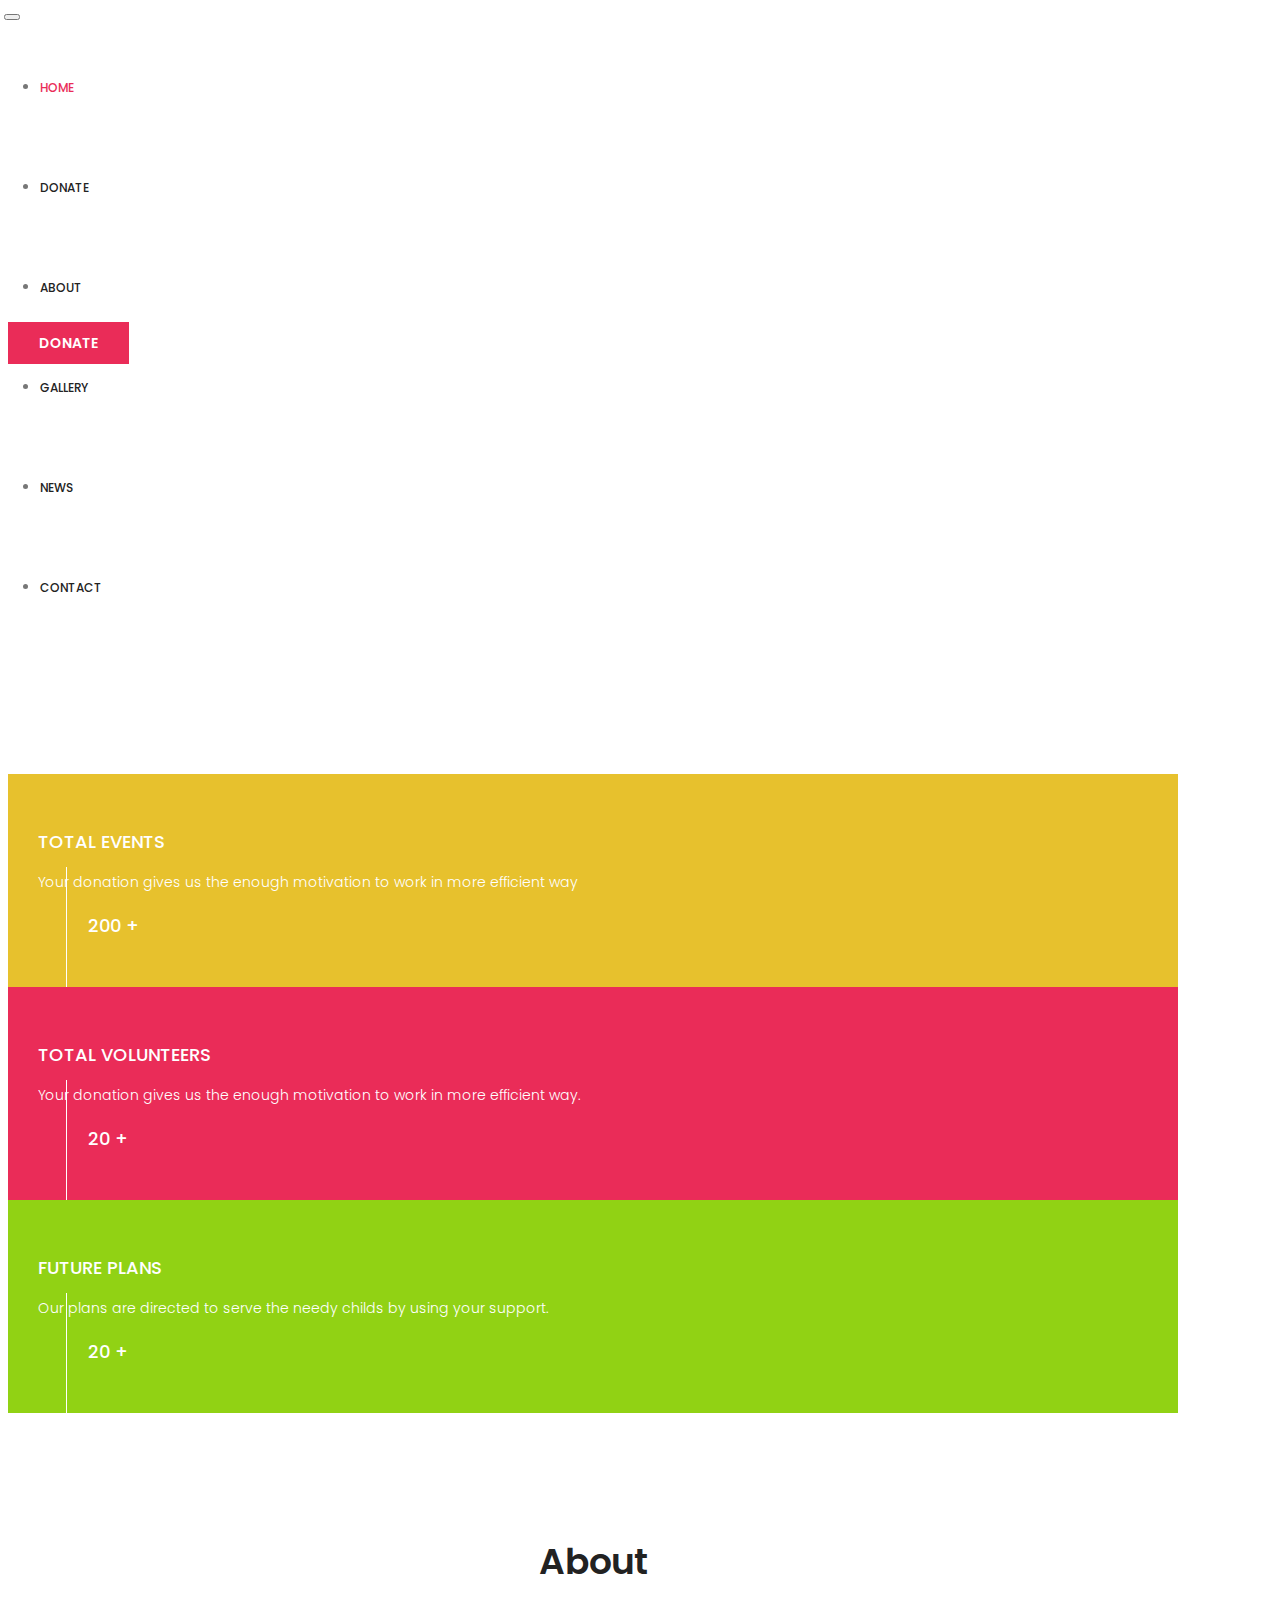
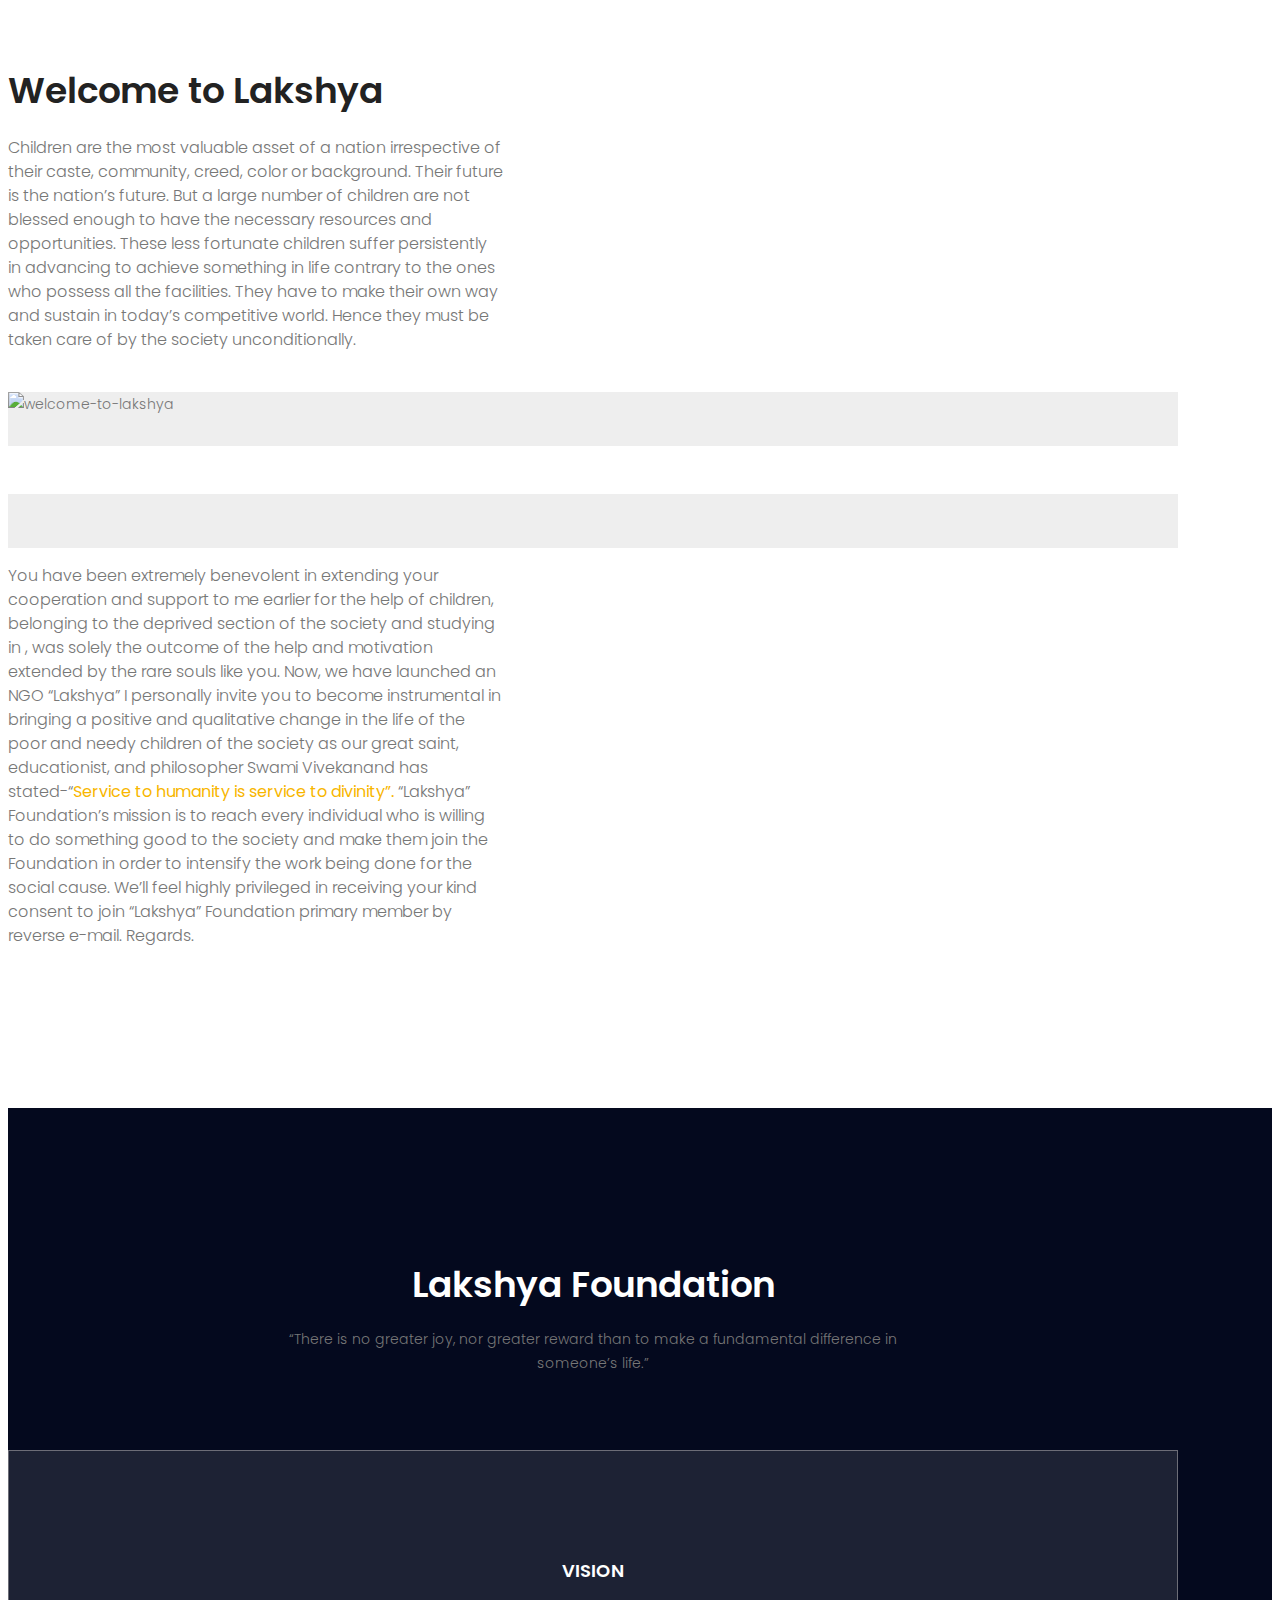
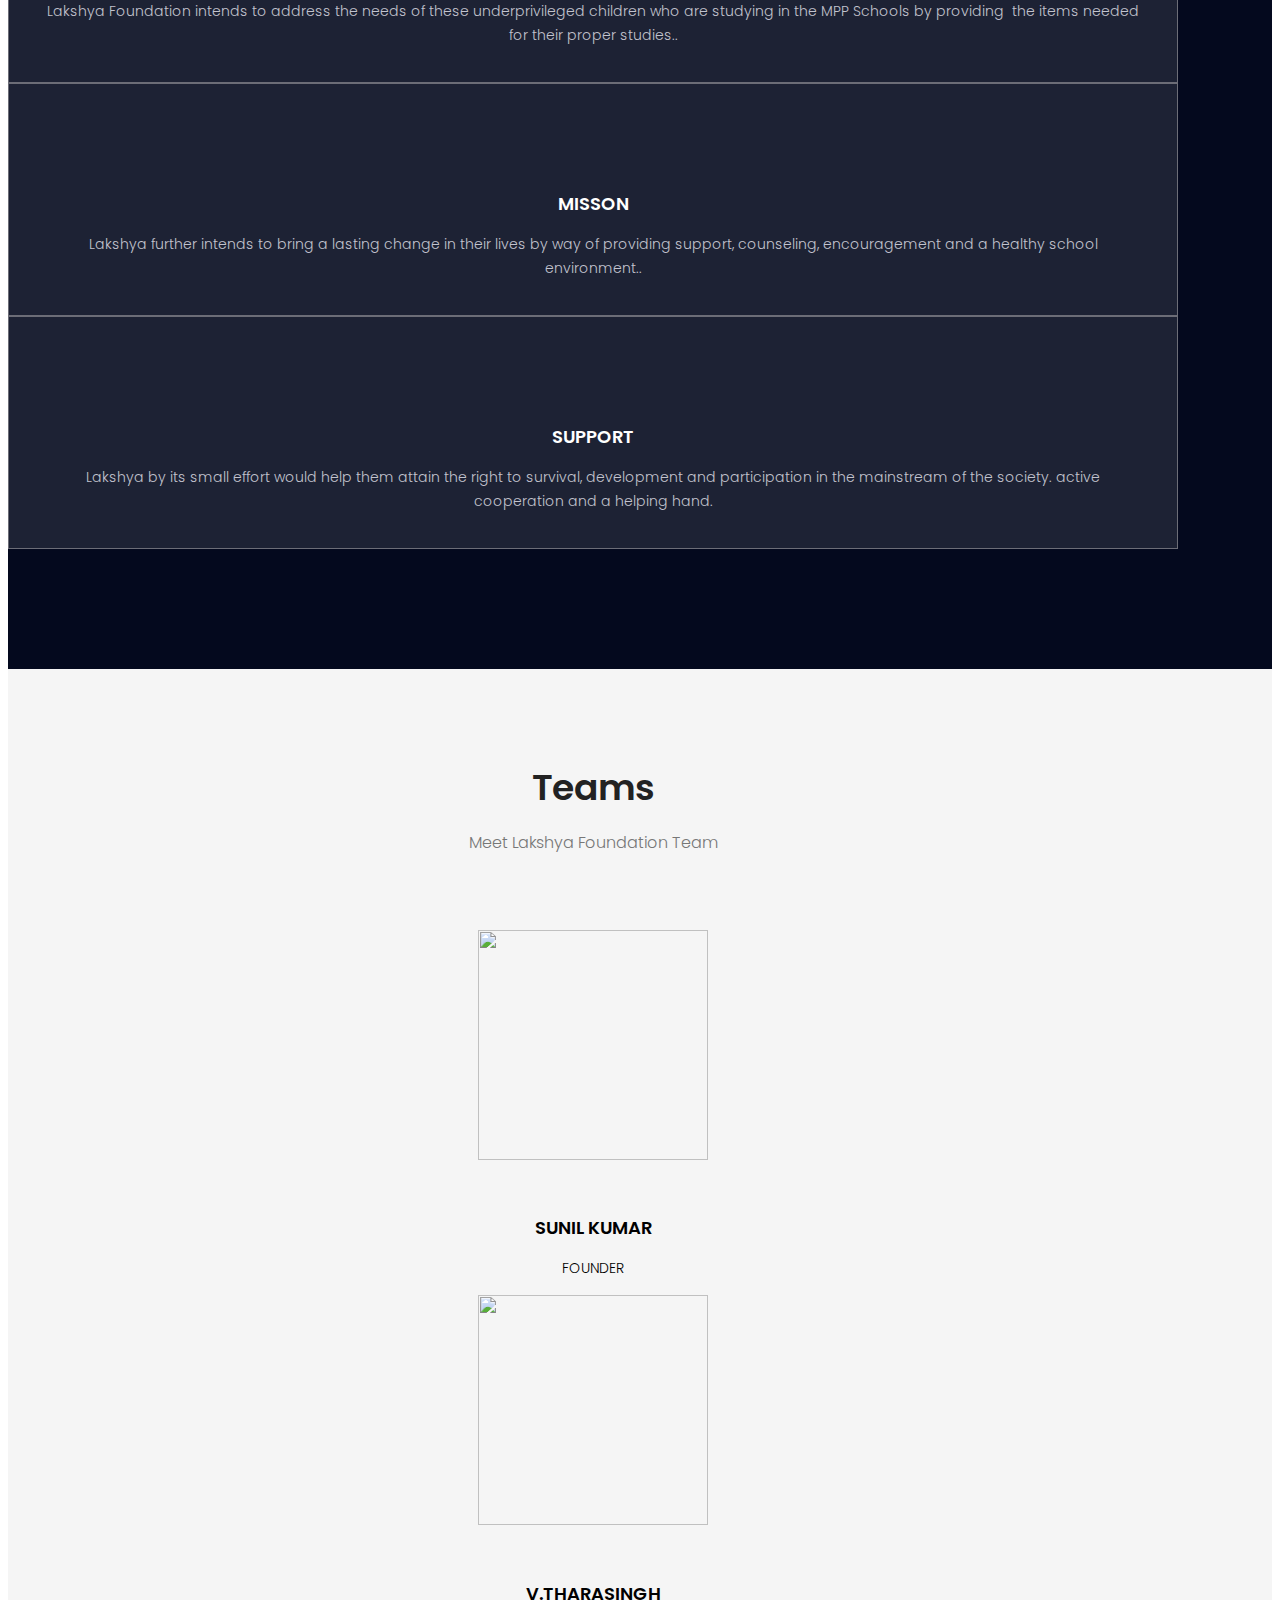
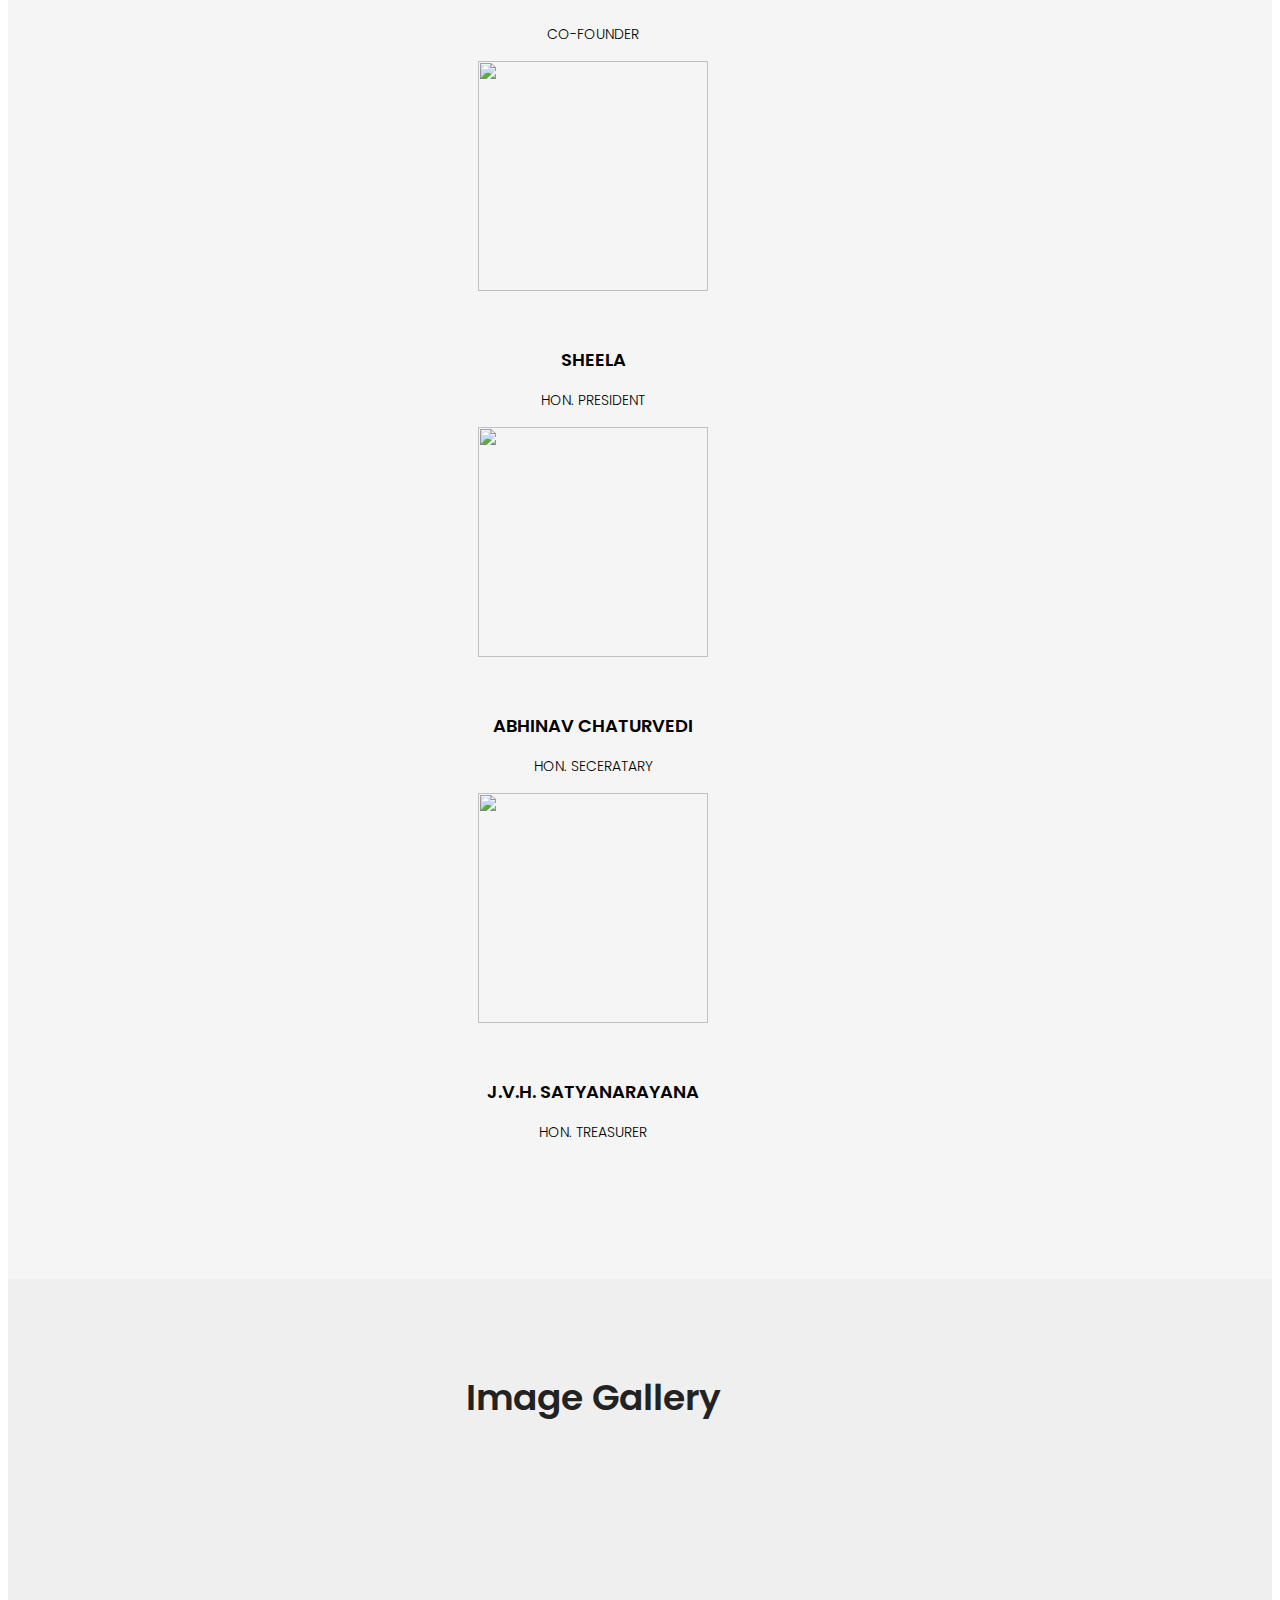
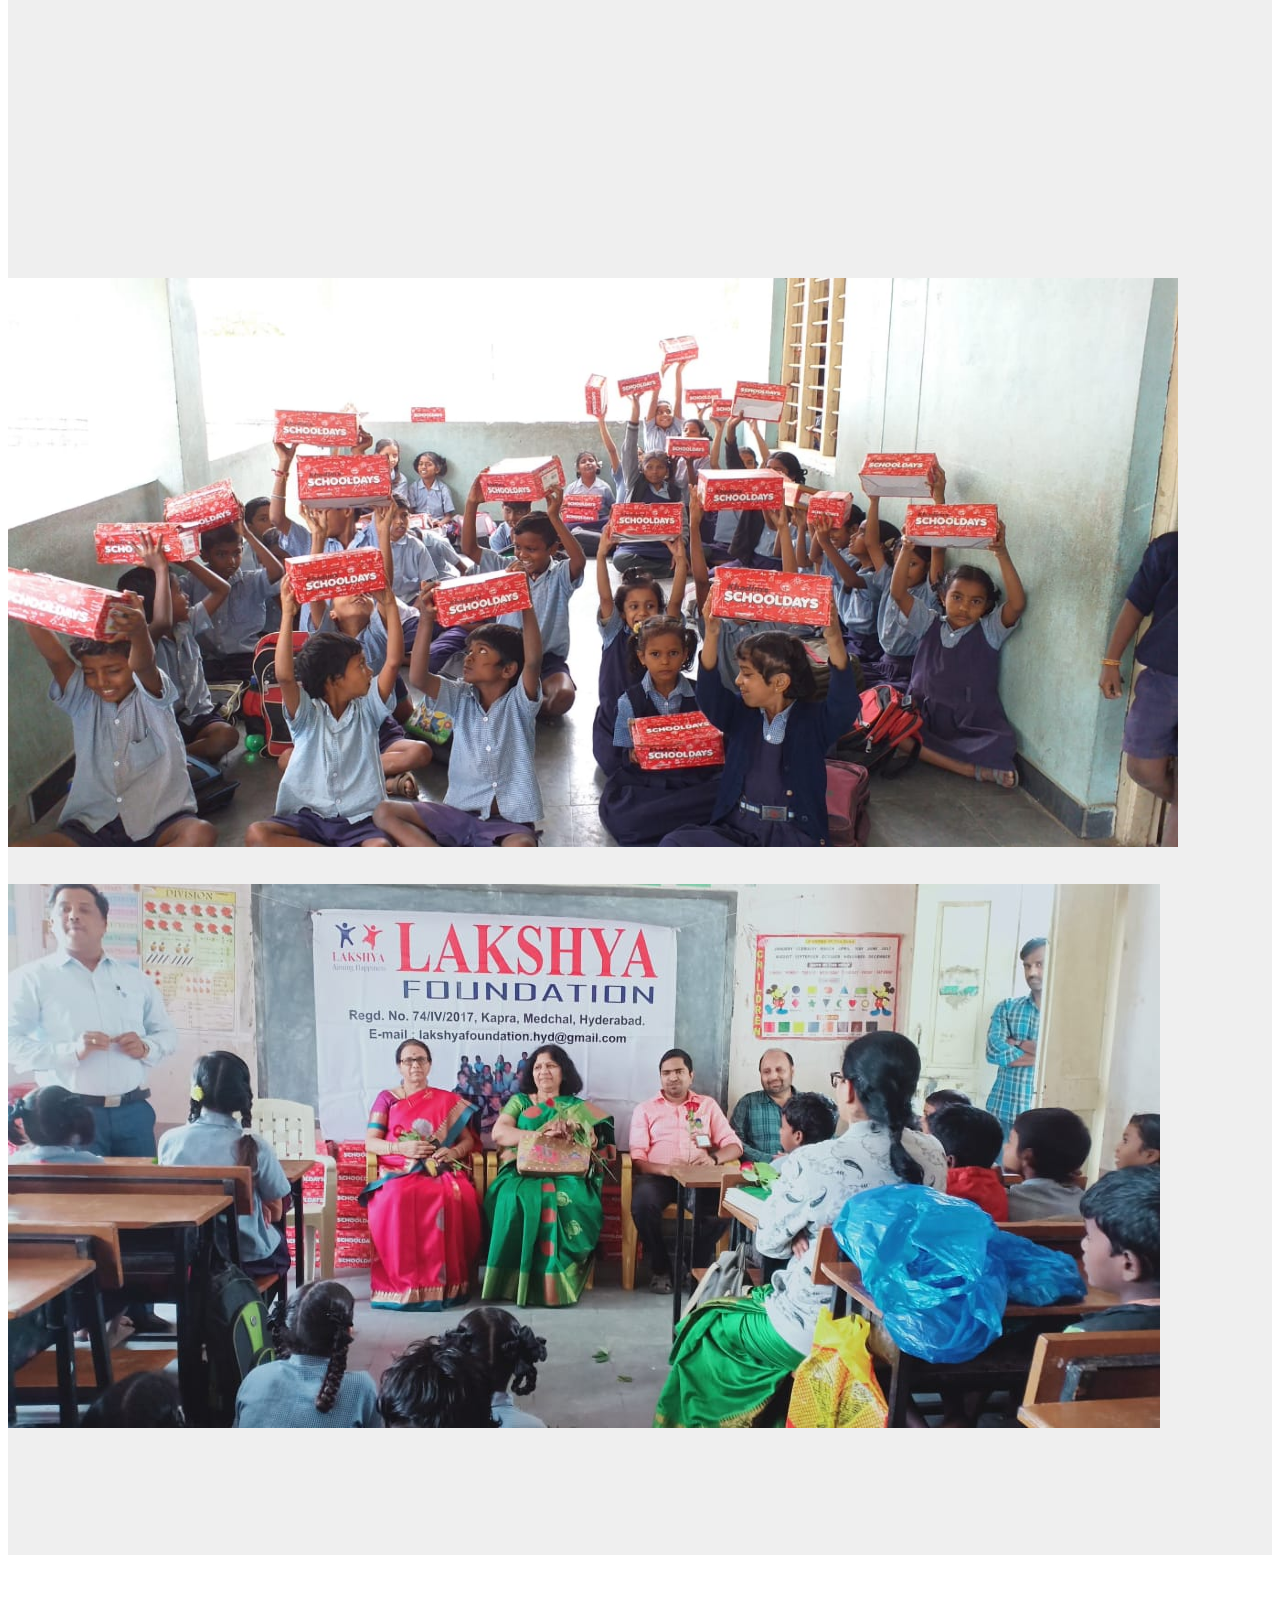
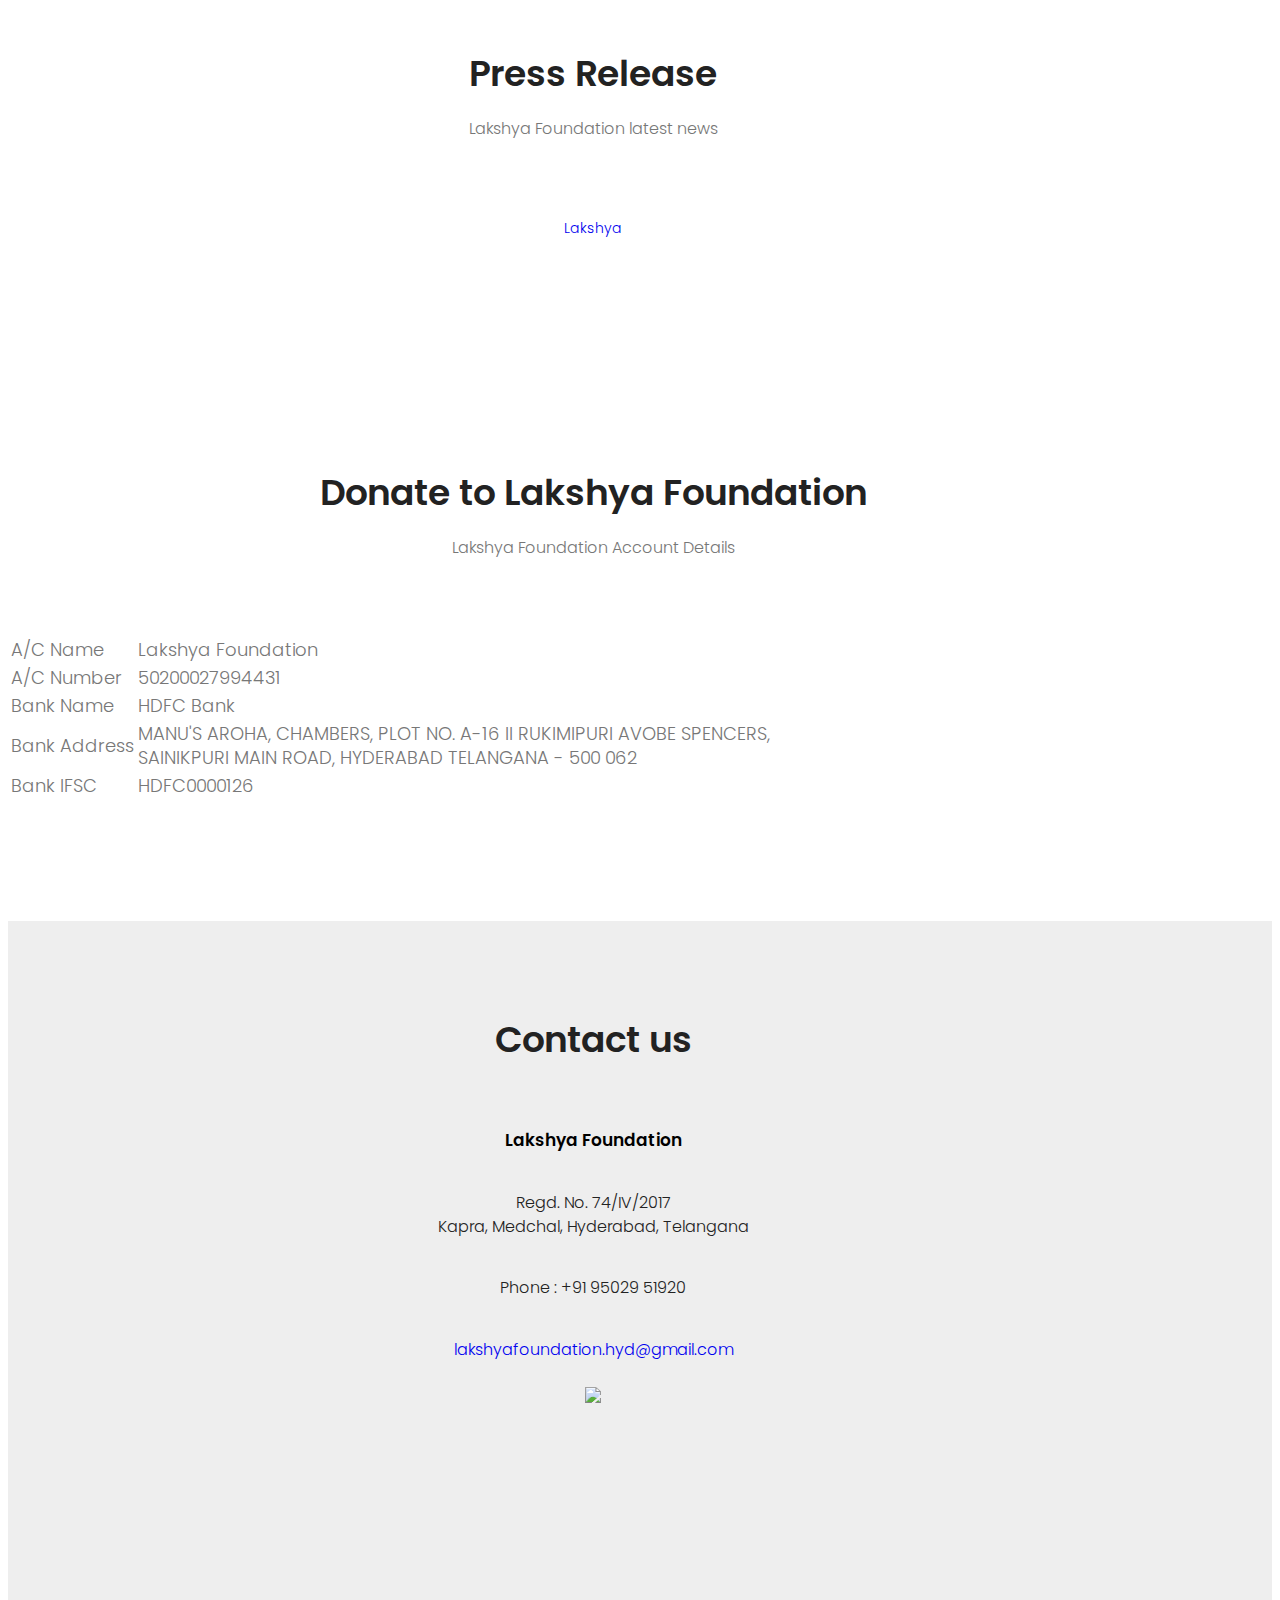
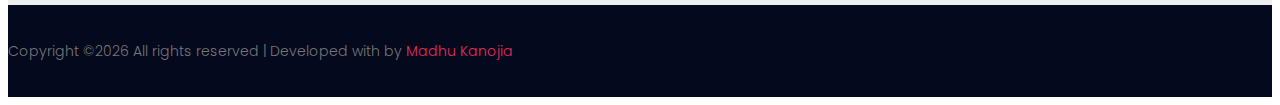
==== index.html @ f6e92f70 "album added" ====
<!doctype html>
<html lang="en">
    <head>
        <!-- Required meta tags -->
        <meta charset="utf-8">
        <meta name="viewport" content="width=device-width, initial-scale=1, shrink-to-fit=no">
        <link rel="icon" href="img/favicon.png" type="image/png">
        <title>Lakshya Foundation</title>
        <!-- Bootstrap CSS -->
        <link rel="stylesheet" href="css/bootstrap.css">
        <link rel="stylesheet" href="vendors/linericon/style.css">
        <link rel="stylesheet" href="css/font-awesome.min.css">
        <link rel="stylesheet" href="vendors/owl-carousel/owl.carousel.min.css">
        <link rel="stylesheet" href="vendors/lightbox/simpleLightbox.css">
        <link rel="stylesheet" href="vendors/nice-select/css/nice-select.css">
        <link rel="stylesheet" href="vendors/animate-css/animate.css">
        <!-- main css -->
        <link rel="stylesheet" href="css/style.css">
        <link rel="stylesheet" href="css/responsive.css">

        <div id="fb-root"></div>
        <script>(function(d, s, id) {
          var js, fjs = d.getElementsByTagName(s)[0];
          if (d.getElementById(id)) return;
          js = d.createElement(s); js.id = id;
          js.src = 'https://connect.facebook.net/en_US/sdk.js#xfbml=1&version=v3.2';
          fjs.parentNode.insertBefore(js, fjs);
        }(document, 'script', 'facebook-jssdk'));</script>

    </head>
    <body>

        <!--================Header Menu Area =================-->
        <header class="header_area">
            <div class="main_menu">
            	<nav class="navbar navbar-expand-lg navbar-light">
					<div class="container">
						<a class="navbar-brand logo_h" href="index.html"><img src="img/logo-2.jpg" alt=""></a>
						<button class="navbar-toggler" type="button" data-toggle="collapse" data-target="#navbarSupportedContent" aria-controls="navbarSupportedContent" aria-expanded="false" aria-label="Toggle navigation">
							<span class="icon-bar"></span>
							<span class="icon-bar"></span>
							<span class="icon-bar"></span>
						</button>

						<div class="collapse navbar-collapse offset" id="navbarSupportedContent">
							<ul class="nav navbar-nav menu_nav ml-auto">
								<li class="nav-item active"><a class="nav-link" href="#home">Home</a></li>
                <li class="nav-item"><a class="nav-link" href="#donate">Donate</a></li>
                <li class="nav-item"><a class="nav-link" href="#about">About</a></li>
                <li class="nav-item"><a class="nav-link" href="#gallery">Gallery</a></li>
                <li class="nav-item"><a class="nav-link" href="#news">News</a></li>
								<li class="nav-item"><a class="nav-link" href="#contact">Contact</a></li>
							</ul>

						</div>
					</div>
            	</nav>
            </div>
        </header>
        <!--================Header Menu Area =================-->

        <!--================Home Banner Area =================-->
        <section class="home_banner_area" id="home">
            <div class="banner_inner d-flex align-items-center">
            	<div class="overlay bg-parallax" data-stellar-ratio="0.9" data-stellar-vertical-offset="0" data-background=""></div>
      				<div class="container">
      					<div class="banner_content text-center">
      						<!-- <h5>We need your Help to serve the people</h5> -->
      						<h3>Lakshya Foundation<br> Make the Change</h3>
      						<a class="main_btn" href="#donate">Donate</a>
      					</div>
      				</div>
            </div>
            <div class="donation_area">
      				<div class="container">
      					<div class="row donation_inner">
      						<div class="col-lg-4">
      							<div class="dontation_item yellow">
      								<div class="media">
      									<div class="media-body">
      										<h4>Total Events</h4>
      										<p>Your donation gives us the enough motivation to work in more efficient way</p>
      									</div>
      									<div class="d-flex">
      										<h3>200 +</h3>
      									</div>
      								</div>
      							</div>
      						</div>
      						<div class="col-lg-4">
      							<div class="dontation_item pink">
      								<div class="media">
      									<div class="media-body">
      										<h4>Total Volunteers</h4>
      										<p>Your donation gives us the enough motivation to work in more efficient way.</p>
      									</div>
      									<div class="d-flex">
      										<h3>20 +</h3>
      									</div>
      								</div>
      							</div>
      						</div>
      						<div class="col-lg-4">
      							<div class="dontation_item green">
      								<div class="media">
      									<div class="media-body">
      										<h4>Future Plans</h4>
      										<p>Our plans are directed to serve the needy childs by using your support.</p>
      									</div>
      									<div class="d-flex">
      										<h3>20 +</h3>
      									</div>
      								</div>
      							</div>
      						</div>
      					</div>
      				</div>
            </div>
        </section>
        <!--================End Home Banner Area =================-->

        <!--================Welcome Area =================-->
        <section class="welcome_area p_120" id="about">
        	<div class="container">
            <div class="main_title">
        			<h2>About </h2>
        		</div>
        		<div class="row welcome_inner">
        			<div class="col-lg-6">
        				<div class="welcome_text">
        					<h4>Welcome to Lakshya</h4>
        					<p>Children are the most valuable asset of a nation irrespective of their
                    caste, community, creed, color or background. Their future is the nation’s
                    future. But a large number of children are not blessed enough to have the
                    necessary resources and opportunities. These less fortunate children
                    suffer persistently in advancing to achieve something in life contrary to the
                    ones who possess all the facilities. They have to make their own way and
                    sustain in today’s competitive world. Hence they must be taken care of by
                    the society unconditionally.
                  </p>
        				</div>
        			</div>
        			<div class="col-lg-6">
        				<div class="welcome_img">
        					<img class="img-fluid" src="img/welcome-to-lakshya.png" alt="welcome-to-lakshya">
        				</div>
        			</div>

        		</div><br><br>
            <div class="row welcome_inner">
              <div class="col-lg-6">
        				<div class="welcome_img">
        					<img class="img-fluid" src="img/child.2.jpg" alt="">
        				</div>
        			</div>

        			<div class="col-lg-6">
        				<div class="welcome_text">
        					<p>You have been extremely benevolent in extending your
                    cooperation and support to me earlier for the help of children,
                    belonging to the deprived section of the society and studying in ,
                    was solely the outcome of the help and motivation extended by
                    the rare souls like you.
                    Now, we have launched an NGO “Lakshya” I personally invite you
                    to become instrumental in bringing a positive and qualitative
                    change in the life of the poor and needy children of the society as
                    our great saint, educationist, and philosopher Swami Vivekanand
                    has stated-“<b>Service to humanity is service to divinity”.</b>
                    “Lakshya” Foundation’s mission is to reach every individual who
                    is willing to do something good to the society and make them join
                    the Foundation in order to intensify the work being done for the
                    social cause.
                    We’ll feel highly privileged in receiving your kind consent to join
                    “Lakshya” Foundation primary member by reverse e-mail.
                    Regards.
                  </p>
        				</div>
        			</div>


        		</div>
        	</div>
        </section>
        <!--================End Welcome Area =================-->

        <!--================Feature Area =================-->
        <section class="feature_area p_120">
          <div class="overlay bg-parallax" data-stellar-ratio="0.9" data-stellar-vertical-offset="0" data-background=""></div>
          <div class="container">
            <div class="white_title">
              <h2>Lakshya Foundation</h2>
              <p>“There is no greater joy, nor greater reward than to make
                  a fundamental difference in someone’s life.”</p>
            </div>
            <div class="row feature_inner">
              <div class="col-lg-4">
                <div class="feature_item">
                  <i class="lnr lnr-diamond"></i>
                  <h4>Vision</h4>
                  <p>Lakshya Foundation intends to address the needs of these
                      underprivileged children who are studying in the MPP Schools by
                      providing  the items needed for their proper studies..</p>
                </div>
              </div>
              <div class="col-lg-4">
                <div class="feature_item">
                  <i class="lnr lnr-diamond"></i>
                  <h4>Misson</h4>
                  <p>Lakshya further intends to bring a lasting change in their lives by way of
                      providing support, counseling, encouragement and a healthy school<br>
                      environment..</p>
                </div>
              </div>
              <div class="col-lg-4">
                <div class="feature_item">
                  <i class="lnr lnr-diamond"></i>
                  <h4>Support</h4>
                  <p> Lakshya by its small effort would help them attain the right to survival,
                      development and participation in the mainstream of the society. active cooperation and a helping hand. </p>
                </div>
              </div>
            </div>
          </div>
        </section>
        <!--================End Feature Area =================-->

        <!--================Testimonials Area =================-->
        <section class="event_area p_120" id="team">
          <div class="container">
            <div class="main_title" >
              <h2> Teams</h2>
              <p>Meet Lakshya Foundation Team</p>
            </div>
            <div class="row feature_inner">
              <div class="col-lg-4">
                <div class="feature_item-1">
                  <img class="mx-auto rounded-circle" src="img/event/sunil .jpg" alt=""><br><br>
                  <h4>SUNIL KUMAR</h4>
                  <p class="text-muted">FOUNDER</p>
                </div>
              </div>

              <div class="col-lg-4">
                <div class="feature_item-1">
                  <img class="mx-auto rounded-circle" src="img/event/tharasingh.jpg" alt=""><br><br>
                  <h4>V.THARASINGH</h4>
                  <p class="text-muted">CO-FOUNDER</p>
                </div>
              </div>

              <div class="col-lg-4">
                <div class="feature_item-1">
                  <img class="mx-auto rounded-circle" src="img/event/sheela.jpg" alt=""><br><br>
                  <h4>SHEElA</h4>
                  <p class="text-muted">HON. PRESIDENT</p>
                </div>
              </div>

              <div class="col-lg-4">
                <div class="feature_item-1">
                  <img class="mx-auto rounded-circle" src="img/event/abi.jpg" alt=""><br><br>
                  <h4>ABHINAV CHATURVEDI</h4>
                  <p class="text-muted">HON. SECERATARY</p>
                </div>
              </div>

              <div class="col-lg-4">
                <div class="feature_item-1">
                  <img class="mx-auto rounded-circle" src="./img/event/satyam-1.jpg" alt=""><br><br>
                  <h4>J.V.H. SATYANARAYANA</h4>
                  <p class="text-muted">HON. TREASURER</p>
                </div>
              </div>

            </div>
          </div>
        </section>



        <!--================Causes Area =================-->
        <!-- <section class="causes_area p_120"> -->
          <section class="gallery_area p_120" id="gallery">
          	<div class="container">
          		<div class="main_title">
          			<h2>Image Gallery</h2>
          		</div>
              <div class="row gallery_inner imageGallery1">

                <div class='embedsocial-album' data-ref="81bac0f4fcf11d05ebd5f9edf60fc0b36fca2567"></div><script>(function(d, s, id){var js; if (d.getElementById(id)) {return;} js = d.createElement(s); js.id = id; js.src = "https://embedsocial.com/embedscript/ei.js"; d.getElementsByTagName("head")[0].appendChild(js);}(document, "script", "EmbedSocialScript"));</script>

                
                <div class="col-md-4 col-sm-6 gallery_item">
                    <div class="gallery_img">
                        <img src="img/gallery/gallery-2.jpg" alt="">
                        <div class="hover">
                          <a class="light" href="img/gallery/gallery-2.jpg"><i class="fa fa-expand"></i></a>
                        </div>
                    </div>
                </div>

                <div class="col-md-4 col-sm-6 gallery_item">
                    <div class="gallery_img">
                        <img src="img/gallery/gallery-3.jpg" alt="">
                        <div class="hover">
                          <a class="light" href="img/gallery/gallery-3.jpg"><i class="fa fa-expand"></i></a>
                        </div>
                    </div>
                </div>

                <div class="col-md-4 col-sm-6 gallery_item">
                    <div class="gallery_img">
                        <img src="img/gallery/gallery-4.jpg" alt="">
                        <div class="hover">
                          <a class="light" href="img/gallery/gallery-4.jpg"><i class="fa fa-expand"></i></a>
                        </div>
                    </div>
                </div>

                <div class="col-md-4 col-sm-6 gallery_item">
                    <div class="gallery_img">
                        <img src="img/gallery/gallery-5.jpg" alt="">
                        <div class="hover">
                          <a class="light" href="img/gallery/gallery-5.jpg"><i class="fa fa-expand"></i></a>
                        </div>
                    </div>
                </div>

                <div class="col-md-4 col-sm-6 gallery_item">
                    <div class="gallery_img">
                        <img src="img/gallery/gallery-6.jpg" alt="">
                        <div class="hover">
                          <a class="light" href="img/gallery/gallery-6.jpg"><i class="fa fa-expand"></i></a>
                        </div>
                    </div>
                </div>

                <div class="col-md-4 col-sm-6 gallery_item">
                    <div class="gallery_img">
                        <img src="img/gallery/gallery-7.jpg" alt="">
                        <div class="hover">
                          <a class="light" href="img/gallery/gallery-7.jpg"><i class="fa fa-expand"></i></a>
                        </div>
                    </div>
                </div>

                <div class="col-md-4 col-sm-6 gallery_item">
                    <div class="gallery_img">
                        <img src="img/gallery/gallery-8.jpg" alt="">
                        <div class="hover">
                          <a class="light" href="img/gallery/gallery-8.jpg"><i class="fa fa-expand"></i></a>
                        </div>
                    </div>
                </div>

                <div class="col-md-4 col-sm-6 gallery_item">
                    <div class="gallery_img">
                        <img src="img/gallery/gallery-9.jpg" alt="">
                        <div class="hover">
                          <a class="light" href="img/gallery/gallery-9.jpg"><i class="fa fa-expand"></i></a>
                        </div>
                    </div>
                </div>

                <div class="col-md-4 col-sm-6 gallery_item">
                    <div class="gallery_img">
                        <img src="img/gallery/gallery-10.jpg" alt="">
                        <div class="hover">
                          <a class="light" href="img/gallery/gallery-10.jpg"><i class="fa fa-expand"></i></a>
                        </div>
                    </div>
                </div>

              </div>
            </div>
          </section>

        

        <!--================Event Area =================-->
        <section class="event_area p_120" id="news">
        	<div class="container">
        		<div class="main_title">
        			<h2>Press Release </h2>
        			<p>Lakshya Foundation latest news</p>
        		</div>

            <center>
              <div class="fb-page" data-href="https://www.facebook.com/Lakshya-177869029443418" data-tabs="timeline" data-width="500" data-small-header="false" data-adapt-container-width="true" data-hide-cover="false" data-show-facepile="true"><blockquote cite="https://www.facebook.com/Lakshya-177869029443418" class="fb-xfbml-parse-ignore"><a href="https://www.facebook.com/Lakshya-177869029443418">Lakshya</a></blockquote></div>
            </center>
        	</div>
        </section>
        <!--================End Event Area =================-->


        <!--================Event Area =================-->
        <section class="event_area p_120" id="donate">
          <div class="container">
            <div class="main_title">
              <h2>Donate to Lakshya Foundation </h2>
              <p>Lakshya Foundation Account Details</p>
            </div>

            <table class="table table-bordered table-striped" style="font-size: 18px;">
              <tbody>
                <tr>
                  <td>A/C Name</td>
                  <td>Lakshya Foundation</td>
                </tr>
                <tr>
                  <td>A/C Number</td>
                  <td>50200027994431</td>
                </tr>
                <tr>
                  <td>Bank Name</td>
                  <td>HDFC Bank</td>
                </tr>
                <tr>
                  <td>Bank Address</td>
                  <td>MANU'S AROHA, CHAMBERS, PLOT NO. A-16 II RUKIMIPURI AVOBE SPENCERS, <br>
                  SAINIKPURI MAIN ROAD, HYDERABAD TELANGANA - 500 062</td>
                </tr>
                <tr>
                  <td>Bank IFSC</td>
                  <td>HDFC0000126​</td>
                </tr>

              </tbody>
            </table>

          </div>
        </section>
        <!--================End Event Area =================-->

        

        <!--================End Testimonials Area =================-->
        <section class="contact_area p_120" id="contact">
            <div class="container">
              <div class="main_title">
                <h2>Contact us</h2><br>
                  <div class="contact_info">
                    <div class="info_item">
                        <h4>Lakshya Foundation</h4>
                    </div>
                      <div class="info_item">
                          <h6>Regd. No. 74/IV/2017 <br> Kapra, Medchal, Hyderabad, Telangana</h6>
                      </div>
                      <div class="info_item">
                          <h6>Phone : +91 95029 51920 </h6>
                          <h6>
                            <a href="mailto:lakshyafoundation.hyd@gmail.com?Subject=Hello%20again" target="_top">lakshyafoundation.hyd@gmail.com</a>
                      </div><br>
                      <a href="https://www.facebook.com/Lakshya-177869029443418" target="_blank">
                        <img src="img/banner/facebook.png" class="facebook wow rotateIn">
                      </a>
                  </div>
              </div>
            </div>
        </section>


        <!--================ start footer Area  =================-->
        <footer class="footer-area section_gap">
            <div class="container">
                <div class="row footer-bottom d-flex justify-content-between align-items-center">
                    <p class="col-lg-8 col-md-8 footer-text m-0">
                    Copyright &copy;<script>document.write(new Date().getFullYear());</script> All rights reserved | Developed with <a href="#"><i class="fa fa-heart-o" aria-hidden="true"></i> </a>by <a href="#" target="_blank">Madhu Kanojia</a>
                    </p>
                </div>
            </div>
        </footer>
		<!--================ End footer Area  =================-->




        <!-- Optional JavaScript -->
        <!-- jQuery first, then Popper.js, then Bootstrap JS -->
        <script src="js/jquery-3.2.1.min.js"></script>
        <script src="js/popper.js"></script>
        <script src="js/bootstrap.min.js"></script>
        <script src="js/stellar.js"></script>
        <script src="vendors/lightbox/simpleLightbox.min.js"></script>
        <script src="vendors/nice-select/js/jquery.nice-select.min.js"></script>
        <script src="vendors/isotope/imagesloaded.pkgd.min.js"></script>
        <script src="vendors/isotope/isotope-min.js"></script>
        <script src="vendors/owl-carousel/owl.carousel.min.js"></script>
        <script src="js/jquery.ajaxchimp.min.js"></script>
        <script src="js/mail-script.js"></script>
        <script src="js/theme.js"></script>
    </body>
</html>
---- css/style.css ----
/*----------------------------------------------------
@File: Default Styles
@Author: Rocky
@URL: http://wethemez.com
Author E-mail: rockybd1995@gmail.com

This file contains the styling for the actual theme, this
is the file you need to edit to change the look of the
theme.
---------------------------------------------------- */
/*=====================================================================
@Template Name: Bitmap
@Author: Rocky
@Developed By: Rocky
@Developer URL: http://rocky.wethemez.com
Author E-mail: rockybd1995@gmail.com

@Default Styles

Table of Content:
01/ Variables
02/ predefin
03/ header
04/ button
05/ banner
06/ breadcrumb
07/ about
08/ team
09/ project
10/ price
11/ team
12/ blog
13/ video
14/ features
15/ career
16/ contact
17/ footer

=====================================================================*/
/*----------------------------------------------------*/
/*font Variables*/
/*Color Variables*/
/*=================== fonts ====================*/
@import url("https://fonts.googleapis.com/css?family=Poppins:200,300,400,500,600,700");
/*---------------------------------------------------- */
/*----------------------------------------------------*/
.list {
  list-style: none;
  margin: 0px;
  padding: 0px;
}

a {
  text-decoration: none;
  -webkit-transition: all 0.3s ease-in-out;
  -o-transition: all 0.3s ease-in-out;
  transition: all 0.3s ease-in-out;
}

a:hover, a:focus {
  text-decoration: none;
  outline: none;
}

.row.m0 {
  margin: 0px;
}

.p0 {
  padding: 0px;
}

.mb_30 {
  margin-bottom: -30px;
}

body {
  line-height: 24px;
  font-size: 14px;
  font-family: "Poppins", sans-serif;
  font-weight: 300;
  color: #777777;
}

h1, h2, h3, h4, h5, h6 {
  font-family: "Poppins", sans-serif;
  font-weight: 600;
}

button:focus {
  outline: none;
  -webkit-box-shadow: none;
  box-shadow: none;
}

.p_120 {
  padding-top: 120px;
  padding-bottom: 120px;
}

.mt-25 {
  margin-top: 25px;
}

@media (min-width: 1200px) {
  .container {
    max-width: 1170px;
  }
}

@media (min-width: 1620px) {
  .container.box_1620 {
    max-width: 1650px;
  }
}

/* Main Title Area css
============================================================================================ */
.gallery_area {
  background-color: #eeee;
}
.main_title {
  text-align: center;
  max-width: 690px;
  margin: 0px auto 75px;
}

.main_title h2 {
  margin-top: -28px;
  font-size: 36px;
  font-family: "Poppins", sans-serif;
  font-weight: 600;
  color: #222222;
  margin-bottom: 15px;
}

.main_title p {
  font-size: 16px;
  line-height: 24px;
  font-family: "Poppins", sans-serif;
  color: #777777;
  margin-bottom: 0px;
}

.white_title {
  text-align: center;
  max-width: 690px;
  margin: 0px auto 75px;
}

.white_title h2 {
  font-size: 36px;
  font-family: "Poppins", sans-serif;
  font-weight: 600;
  color: #fff;
  margin-bottom: 15px;
}

.white_title p {
  font-size: 14px;
  line-height: 24px;
  font-family: "Poppins", sans-serif;
  color: #777777;
  margin-bottom: 0px;
}

/* End Main Title Area css
============================================================================================ */
/*---------------------------------------------------- */
/*----------------------------------------------------*/
.header_area {
  position: absolute;
  width: 100%;
  top: 0;
  left: 0;
  z-index: 99;
  -webkit-transition: background 0.4s, all 0.3s linear;
  -o-transition: background 0.4s, all 0.3s linear;
  transition: background 0.4s, all 0.3s linear;
}

.header_area .navbar {
  background: transparent;
  padding: 0px;
  border: 0px;
  border-radius: 0px;
}

.header_area .navbar .nav .nav-item {
  margin-right: 45px;
}

.header_area .navbar .nav .nav-item .nav-link {
  font: 500 12px/100px "Poppins", sans-serif;
  text-transform: uppercase;
  color: #222222;
  padding: 0px;
  display: inline-block;
}

.header_area .navbar .nav .nav-item .nav-link:after {
  display: none;
}

.header_area .navbar .nav .nav-item:hover .nav-link, .header_area .navbar .nav .nav-item.active .nav-link {
  color: #ea2c58;
}

.header_area .navbar .nav .nav-item.submenu {
  position: relative;
}

.header_area .navbar .nav .nav-item.submenu ul {
  border: none;
  padding: 0px;
  border-radius: 0px;
  -webkit-box-shadow: none;
  box-shadow: none;
  margin: 0px;
  background: #fff;
}

@media (min-width: 992px) {
  .header_area .navbar .nav .nav-item.submenu ul {
    position: absolute;
    top: 120%;
    left: 0px;
    min-width: 200px;
    text-align: left;
    opacity: 0;
    -webkit-transition: all 300ms ease-in;
    -o-transition: all 300ms ease-in;
    transition: all 300ms ease-in;
    visibility: hidden;
    display: block;
    border: none;
    padding: 0px;
    border-radius: 0px;
  }
}

.header_area .navbar .nav .nav-item.submenu ul:before {
  content: "";
  width: 0;
  height: 0;
  border-style: solid;
  border-width: 10px 10px 0 10px;
  border-color: #eeeeee transparent transparent transparent;
  position: absolute;
  right: 24px;
  top: 45px;
  z-index: 3;
  opacity: 0;
  -webkit-transition: all 400ms linear;
  -o-transition: all 400ms linear;
  transition: all 400ms linear;
}

.header_area .navbar .nav .nav-item.submenu ul .nav-item {
  display: block;
  float: none;
  margin-right: 0px;
  border-bottom: 1px solid #ededed;
  margin-left: 0px;
  -webkit-transition: all 0.4s linear;
  -o-transition: all 0.4s linear;
  transition: all 0.4s linear;
}

.header_area .navbar .nav .nav-item.submenu ul .nav-item .nav-link {
  line-height: 45px;
  color: #222222;
  padding: 0px 30px;
  -webkit-transition: all 150ms linear;
  -o-transition: all 150ms linear;
  transition: all 150ms linear;
  display: block;
  margin-right: 0px;
}

.header_area .navbar .nav .nav-item.submenu ul .nav-item:last-child {
  border-bottom: none;
}

.header_area .navbar .nav .nav-item.submenu ul .nav-item:hover .nav-link {
  background: #ea2c58;
  color: #fff;
}

@media (min-width: 992px) {
  .header_area .navbar .nav .nav-item.submenu:hover ul {
    visibility: visible;
    opacity: 1;
    top: 100%;
  }
}

.header_area .navbar .nav .nav-item.submenu:hover ul .nav-item {
  margin-top: 0px;
}

.header_area .navbar .nav .nav-item:last-child {
  margin-right: 0px;
}

.header_area .navbar .search {
  font-size: 12px;
  line-height: 60px;
  display: inline-block;
  color: #222222;
  margin-left: 85px;
}

.header_area .navbar .search i {
  font-weight: 600;
}

.header_area + section, .header_area + row, .header_area + div {
  margin-top: 146px;
}

.header_area.navbar_fixed .main_menu {
  position: fixed;
  width: 100%;
  top: -70px;
  left: 0;
  right: 0;
  background: #fff;
  -webkit-transform: translateY(70px);
  -ms-transform: translateY(70px);
  transform: translateY(70px);
  -webkit-transition: background 500ms ease, -webkit-transform 500ms ease;
  transition: background 500ms ease, -webkit-transform 500ms ease;
  -o-transition: transform 500ms ease, background 500ms ease;
  transition: transform 500ms ease, background 500ms ease;
  transition: transform 500ms ease, background 500ms ease, -webkit-transform 500ms ease;
  -webkit-transition: transform 500ms ease, background 500ms ease;
  -webkit-box-shadow: 0px 3px 16px 0px rgba(0, 0, 0, 0.1);
  box-shadow: 0px 3px 16px 0px rgba(0, 0, 0, 0.1);
}

.top_menu {
  border-bottom: 1px solid #eeeeee;
}

.top_menu .header_social li {
  display: inline-block;
  margin-right: 15px;
}

.top_menu .header_social li a {
  font-size: 12px;
  color: #ccc;
  display: inline-block;
  line-height: 45px;
  -webkit-transition: all 300ms linear 0s;
  -o-transition: all 300ms linear 0s;
  transition: all 300ms linear 0s;
}

.top_menu .header_social li:last-child {
  margin-right: 0px;
}

.top_menu .header_social li:hover a {
  color: #ea2c58;
}

.top_menu .ac_btn {
  line-height: 28px;
  border: 1px solid #eeeeee;
  display: inline-block;
  background: #f9f9ff;
  padding: 0px 19px;
  font-size: 12px;
  font-family: "Poppins", sans-serif;
  font-weight: 500;
  color: #777777;
  -webkit-transition: all 300ms linear 0s;
  -o-transition: all 300ms linear 0s;
  transition: all 300ms linear 0s;
  margin-right: 1px;
  margin-top: 8px;
}

.top_menu .ac_btn:hover {
  background: #ea2c58;
  color: #fff;
  border-color: #ea2c58;
}

.top_menu .dn_btn {
  line-height: 28px;
  border: 1px solid #ea2c58;
  display: inline-block;
  background: #ea2c58;
  padding: 0px 19px;
  font-size: 12px;
  font-family: "Poppins", sans-serif;
  font-weight: 500;
  color: #fff;
  -webkit-transition: all 300ms linear 0s;
  -o-transition: all 300ms linear 0s;
  transition: all 300ms linear 0s;
}

.top_menu .dn_btn:hover {
  background: transparent;
  color: #777777;
  border-color: #ea2c58;
}

.top_menu .lan_pack {
  height: 30px;
  border: 1px solid #eeeeee;
  border-radius: 0px;
  line-height: 28px;
  font-size: 12px;
  font-family: "Poppins", sans-serif;
  font-weight: 500;
  padding-left: 19px;
  padding-right: 36px;
  color: #777777;
  background: #f9f9ff;
  margin-right: 5px;
  margin-top: 8px;
}

.top_menu .lan_pack .current {
  color: #777777;
}

.top_menu .lan_pack:after {
  content: "\f0d7";
  border: none !important;
  font: normal normal normal 12px/1 FontAwesome;
  -webkit-transform: rotate(0deg);
  -ms-transform: rotate(0deg);
  transform: rotate(0deg);
  height: auto;
  margin-top: -6px;
  right: 20px;
}

/*---------------------------------------------------- */
/*----------------------------------------------------*/
/* Home Banner Area css
============================================================================================ */
.home_banner_area {
  position: relative;
  z-index: 1;
  min-height: 754px;
}

.home_banner_area .banner_inner {
  position: relative;
  margin-top: -36px;
  overflow: hidden;
  width: 100%;
  min-height: 754px;
}

.home_banner_area .banner_inner .overlay {
  background: url(../img/banner/home-banner.jpg) no-repeat scroll center center;
  position: absolute;
  left: 0;
  right: 0;
  top: 0;
  height: 100%;
  bottom: 0;
  z-index: -1;
}

.home_banner_area .banner_inner .banner_content {
  color: #fff;
}

.home_banner_area .banner_inner .banner_content h5 {
  text-transform: uppercase;
  font-family: "Poppins", sans-serif;
  font-size: 14px;
  font-weight: normal;
  margin-bottom: 15px;
}

.home_banner_area .banner_inner .banner_content h3 {
  font-size: 48px;
  font-family: "Poppins", sans-serif;
  font-weight: 600;
  margin-bottom: 20px;
}

.home_banner_area .banner_inner .banner_content p {
  font-size: 14px;
  line-height: 24px;
  font-family: "Poppins", sans-serif;
  font-weight: 300;
  margin-bottom: 25px;
}

.home_banner_area .banner_inner .banner_content .white_btn {
  margin-left: 6px;
}

.blog_banner {
  min-height: 780px;
  position: relative;
  z-index: 1;
}

.blog_banner .banner_inner {
  background: #04091e;
  position: relative;
  overflow: hidden;
  width: 100%;
  min-height: 780px;
  z-index: 1;
}

.blog_banner .banner_inner .overlay {
  background: url(../img/banner/banner-2.jpg) no-repeat scroll center center;
  opacity: .5;
  height: 125%;
}

.blog_banner .banner_inner .blog_b_text {
  max-width: 700px;
  margin: auto;
  color: #fff;
  margin-top: 90px;
}

.blog_banner .banner_inner .blog_b_text h2 {
  font-size: 60px;
  font-weight: 600;
  font-family: "Poppins", sans-serif;
  line-height: 66px;
  margin-bottom: 15px;
}

.blog_banner .banner_inner .blog_b_text p {
  font-size: 16px;
  margin-bottom: 35px;
}

.banner_area {
  position: relative;
  z-index: 1;
  min-height: 300px;
}

.banner_area .banner_inner {
  position: relative;
  overflow: hidden;
  width: 100%;
  min-height: 300px;
  background: #060b20;
  z-index: 1;
}

.banner_area .banner_inner .overlay {
  background: url(../img/banner/home banner.jpg) no-repeat scroll center center;
  position: absolute;
  left: 0;
  right: 0;
  top: 0;
  height: 125%;
  bottom: 0;
  z-index: -1;
  opacity: .25;
}

.banner_area .banner_inner .banner_content h2 {
  font-weight: bold;
  color: #fff;
  font-size: 48px;
  font-family: "Poppins", sans-serif;
  margin-bottom: 12px;
  padding-top: 10px;
}

.banner_area .banner_inner .banner_content .page_link a {
  font-size: 14px;
  color: #fff;
  font-family: "Poppins", sans-serif;
  margin-right: 32px;
  position: relative;
}

.banner_area .banner_inner .banner_content .page_link a:before {
  content: "\e87a";
  font-family: 'Linearicons-Free';
  position: absolute;
  right: -25px;
  top: 50%;
  -webkit-transform: translateY(-50%);
  -ms-transform: translateY(-50%);
  transform: translateY(-50%);
}

.banner_area .banner_inner .banner_content .page_link a:last-child {
  margin-right: 0px;
}

.banner_area .banner_inner .banner_content .page_link a:last-child:before {
  display: none;
}

.banner_area .banner_inner .banner_content .page_link a:hover {
  color: #ea2c58;
}

/* End Home Banner Area css
============================================================================================ */
/*---------------------------------------------------- */
/*----------------------------------------------------*/
/* Main Button Area css
============================================================================================ */
.main_btn {
  line-height: 40px;
  display: inline-block;
  padding: 0px 30px;
  text-align: center;
  text-transform: uppercase;
  font-family: "Poppins", sans-serif;
  font-weight: 600;
  font-size: 14px;
  background: #ea2c58;
  color: #fff;
  border: 1px solid #ea2c58;
  -webkit-transition: all 300ms linear 0s;
  -o-transition: all 300ms linear 0s;
  transition: all 300ms linear 0s;
}

.main_btn:hover {
  background: transparent;
  color: #ea2c58;
}

.submit_btn {
  line-height: 40px;
  padding: 0px 30px;
  text-align: center;
  text-transform: uppercase;
  font-family: "Poppins", sans-serif;
  font-weight: 600;
  font-size: 14px;
  background: #ea2c58;
  color: #fff;
  border: 1px solid #ea2c58;
  -webkit-transition: all 300ms linear 0s;
  -o-transition: all 300ms linear 0s;
  transition: all 300ms linear 0s;
  border-radius: 0px;
  display: inline-block;
  width: auto;
}

.submit_btn:hover {
  background: transparent;
  color: #ea2c58;
}

.white_btn {
  border: 1px solid #635e68;
  display: inline-block;
  padding: 0px 30px;
  text-transform: uppercase;
  background: rgba(255, 255, 255, 0.1);
  line-height: 40px;
  color: #fff;
  font-size: 14px;
  font-weight: 600;
  -webkit-transition: all 300ms linear 0s;
  -o-transition: all 300ms linear 0s;
  transition: all 300ms linear 0s;
  font-family: "Poppins", sans-serif;
}

.white_btn:hover {
  color: #fff;
  background: #ea2c58;
  border-color: #ea2c58;
}

.white_bg_btn {
  line-height: 40px;
  display: inline-block;
  padding: 0px 30px;
  text-align: center;
  text-transform: uppercase;
  font-family: "Poppins", sans-serif;
  font-weight: 500;
  font-size: 14px;
  background: #fff;
  color: #222222;
  -webkit-transition: all 300ms linear 0s;
  -o-transition: all 300ms linear 0s;
  transition: all 300ms linear 0s;
}

.white_bg_btn:hover {
  background: #ea2c58;
  color: #fff;
}

/* End Main Button Area css
============================================================================================ */
/*---------------------------------------------------- */
/*----------------------------------------------------*/
/* Donation Box Area css
============================================================================================ */
.donation_area {
  margin-top: -90px;
}

.dontation_item {
  padding: 30px;
}

.dontation_item .media {
  color: #fff;
  vertical-align: middle;
  -ms-flex-item-align: center;
  align-self: center;
}

.dontation_item .media .media-body h4 {
  font-size: 18px;
  font-family: "Poppins", sans-serif;
  font-weight: 500;
  text-transform: uppercase;
  margin-bottom: 15px;
}

.dontation_item .media .media-body p {
  margin-bottom: 0px;
  font-size: 14px;
  line-height: 24px;
  font-weight: 300;
}

.dontation_item .media .d-flex {
  padding-left: 50px;
  vertical-align: middle;
  -ms-flex-item-align: center;
  align-self: center;
  position: relative;
}

.dontation_item .media .d-flex:before {
  content: "";
  height: 120px;
  width: 1px;
  background: #fff;
  position: absolute;
  left: 28px;
  top: -45px;
}

.dontation_item .media .d-flex h3 {
  font-weight: 500;
  font-size: 18px;
  font-family: "Poppins", sans-serif;
}

.yellow {
  background: #e7c12d;
}

.pink {
  background: #ea2c58;
}

.green {
  background: #91d214;
}

/* End Donation Box Area css
============================================================================================ */
/* Welcome Area css
============================================================================================ */
.welcome_area {
  padding-top: 150px;
}

.welcome_inner .welcome_img {
  background: #eeeeee;
  /* margin-left: 40px; */
  /* padding-left: 30px; */
  /* padding-right: 30px; */
  padding-bottom: 30px;
}

.welcome_inner .welcome_img img {
  margin-bottom: -30px;
  /* margin-top: -10px; */
}

.welcome_text h4 {
  color: #222222;
  font-family: "Poppins", sans-serif;
  font-size: 36px;
  margin-bottom: 18px;
}

.welcome_text p {
  max-width: 495px;
  line-height: 24px;
  font-family: "Poppins", sans-serif;
  font-size: 16px;
  font-weight: 300;
  margin-bottom: 40px;
}

.wel_item {
  border: 1px solid #eeeeee;
  padding: 30px 25px;
}

.wel_item i {
  font-size: 24px;
  color: #ea2c58;
}

.wel_item h4 {
  font-size: 24px;
  font-family: "Poppins", sans-serif;
  font-weight: 600;
  color: #222222;
  margin-bottom: 5px;
  margin-top: 10px;
}

.wel_item p {
  font-size: 14px;
  font-family: "Poppins", sans-serif;
  color: #777777;
  margin-bottom: 0px;
}

/* End Welcome Area css
============================================================================================ */
/* Feature Area css
============================================================================================ */
.feature_area {
  background: #04091e;
  position: relative;
  overflow: hidden;
  width: 100%;
  min-height: 651px;
  z-index: 1;
}

.feature_area .overlay {
  background: url(../img/feature-bg.jpg) no-repeat scroll center center;
  position: absolute;
  left: 0;
  right: 0;
  top: 0;
  height: 125%;
  bottom: 0;
  z-index: -1;
  opacity: .25;
}

.feature_item {
  text-align: center;
  background: rgba(255, 255, 255, 0.1);
  padding: 50px 37px 35px 37px;
  border: 1px solid #6c6d77;
  color: #fff;
}

.feature_item i {
  font-size: 24px;
  margin-bottom: 25px;
  display: inline-block;
}

.feature_item h4 {
  font-size: 18px;
  font-weight: 600;
  color: #fff;
  text-transform: uppercase;
  font-family: "Poppins", sans-serif;
  margin-bottom: 15px;
}

.feature_item p {
  margin-bottom: 0px;
  color: #c2c3ce;
}

/* End Feature Area css
============================================================================================ */
/* Donation Form Area css
============================================================================================ */
.donation_f_area {
  overflow: hidden;
}

.dn_left_text .dn_item {
  margin-bottom: 40px;
}

.dn_left_text .dn_item:last-child {
  margin-bottom: 0px;
}

.dn_left_text .dn_item h4 {
  color: #222222;
  font-family: "Poppins", sans-serif;
  font-weight: 600;
  font-size: 20px;
  margin-bottom: 16px;
}

.dn_left_text .dn_item p {
  margin-bottom: 0px;
}

.dn_form_area .donation_form .form-group .donate_select {
  width: 100%;
  padding-top: 0px;
  padding-bottom: 0px;
  border-radius: 0px;
  border: 1px solid #eeeeee;
  height: 40px;
  line-height: 38px;
  padding-left: 20px;
  padding-right: 35px;
}

.dn_form_area .donation_form .form-group .donate_select:after {
  content: "\e874";
  font-family: 'Linearicons-Free';
  -webkit-transform: rotate(0deg);
  -ms-transform: rotate(0deg);
  transform: rotate(0deg);
  border: none;
  width: auto;
  margin-top: -18px;
  color: #999999;
  right: 17px;
}

.dn_form_area .donation_form .form-group .donate_select span {
  font-size: 13px;
  color: #999999;
  font-family: "Poppins", sans-serif;
  font-weight: 300;
}

.dn_form_area .donation_form .form-group .donate_select .list {
  border-radius: 0px;
}

.dn_form_area .donation_form .form-group .donate_select .list li {
  font-size: 14px;
  font-family: "Poppins", sans-serif;
  font-weight: 300;
  color: #777777;
}

.dn_form_area .donation_form .form-group input {
  height: 40px;
  border: 1px solid #eeeeee;
  padding: 0px 20px;
  border-radius: 0px;
  font-size: 13px;
  color: #999999;
  font-family: "Poppins", sans-serif;
  font-weight: 300;
}

.dn_form_area .donation_form .form-group input.placeholder {
  font-size: 13px;
  color: #999999;
  font-family: "Poppins", sans-serif;
  font-weight: 300;
}

.dn_form_area .donation_form .form-group input:-moz-placeholder {
  font-size: 13px;
  color: #999999;
  font-family: "Poppins", sans-serif;
  font-weight: 300;
}

.dn_form_area .donation_form .form-group input::-moz-placeholder {
  font-size: 13px;
  color: #999999;
  font-family: "Poppins", sans-serif;
  font-weight: 300;
}

.dn_form_area .donation_form .form-group input::-webkit-input-placeholder {
  font-size: 13px;
  color: #999999;
  font-family: "Poppins", sans-serif;
  font-weight: 300;
}

.dn_form_area .donation_form .form-group textarea {
  height: 120px;
  border: 1px solid #eeeeee;
  padding: 15px 20px;
  border-radius: 0px;
  font-size: 13px;
  color: #999999;
  font-family: "Poppins", sans-serif;
  font-weight: 300;
  resize: none;
}

.dn_form_area .donation_form .form-group textarea.placeholder {
  font-size: 13px;
  color: #999999;
  font-family: "Poppins", sans-serif;
  font-weight: 300;
}

.dn_form_area .donation_form .form-group textarea:-moz-placeholder {
  font-size: 13px;
  color: #999999;
  font-family: "Poppins", sans-serif;
  font-weight: 300;
}

.dn_form_area .donation_form .form-group textarea::-moz-placeholder {
  font-size: 13px;
  color: #999999;
  font-family: "Poppins", sans-serif;
  font-weight: 300;
}

.dn_form_area .donation_form .form-group textarea::-webkit-input-placeholder {
  font-size: 13px;
  color: #999999;
  font-family: "Poppins", sans-serif;
  font-weight: 300;
}

.dn_form_area .donation_form .form-group .submit_btn {
  float: right;
}

.master_card {
  text-align: center;
  margin-top: 75px;
}

.master_card span {
  font-size: 14px;
  font-weight: 300;
  color: #777777;
  padding-right: 15px;
}

/* End Donation Form Area css
============================================================================================ */
/*---------------------------------------------------- */
/*----------------------------------------------------*/
/* Causes Area css
============================================================================================ */
.causes_area {
  background: #f9f9ff;
}

.causes_slider .owl-dots {
  text-align: center;
  margin-top: 80px;
}

.causes_slider .owl-dots .owl-dot {
  height: 14px;
  width: 14px;
  background: #eeeeee;
  display: inline-block;
  margin-right: 7px;
}

.causes_slider .owl-dots .owl-dot:last-child {
  margin-right: 0px;
}

.causes_slider .owl-dots .owl-dot.active {
  background: #ea2c58;
}

.causes_item {
  background: #fff;
}

.causes_item .causes_img {
  position: relative;
}

.causes_item .causes_img .c_parcent {
  position: absolute;
  bottom: 0px;
  width: 100%;
  left: 0px;
  height: 3px;
  background: rgba(255, 255, 255, 0.5);
}

.causes_item .causes_img .c_parcent span {
  width: 70%;
  height: 3px;
  background: #ea2c58;
  position: absolute;
  left: 0px;
  bottom: 0px;
}

.causes_item .causes_img .c_parcent span:before {
  content: "75%";
  position: absolute;
  right: -10px;
  bottom: 0px;
  background: #ea2c58;
  color: #fff;
  padding: 0px 5px;
}

.causes_item .causes_text {
  padding: 30px 35px 40px 30px;
}

.causes_item .causes_text h4 {
  color: #222222;
  font-family: "Poppins", sans-serif;
  font-size: 18px;
  font-weight: 600;
  margin-bottom: 15px;
  cursor: pointer;
}

.causes_item .causes_text h4:hover {
  color: #ea2c58;
}

.causes_item .causes_text p {
  font-size: 14px;
  line-height: 24px;
  color: #777777;
  font-weight: 300;
  margin-bottom: 0px;
}

.causes_item .causes_bottom a {
  width: 50%;
  border: 1px solid #ea2c58;
  text-align: center;
  float: left;
  line-height: 50px;
  background: #ea2c58;
  color: #fff;
  font-family: "Poppins", sans-serif;
  font-size: 14px;
  font-weight: 500;
}

.causes_item .causes_bottom a + a {
  border-color: #eeeeee;
  background: #fff;
  font-size: 14px;
  color: #222222;
}

/* End Causes Area css
============================================================================================ */
/*================= latest_blog_area css =============*/
.latest_blog_area {
  background: #f9f9ff;
}

.single-recent-blog-post {
  margin-bottom: 30px;
}

.single-recent-blog-post .thumb {
  overflow: hidden;
}

.single-recent-blog-post .thumb img {
  -webkit-transition: all 0.7s linear;
  -o-transition: all 0.7s linear;
  transition: all 0.7s linear;
}

.single-recent-blog-post .details {
  padding-top: 30px;
}

.single-recent-blog-post .details .sec_h4 {
  line-height: 24px;
  padding: 10px 0px 13px;
  -webkit-transition: all 0.3s linear;
  -o-transition: all 0.3s linear;
  transition: all 0.3s linear;
}

.single-recent-blog-post .details .sec_h4:hover {
  color: #777777;
}

.single-recent-blog-post .date {
  font-size: 14px;
  line-height: 24px;
  font-weight: 400;
}

.single-recent-blog-post:hover img {
  -webkit-transform: scale(1.23) rotate(10deg);
  -ms-transform: scale(1.23) rotate(10deg);
  transform: scale(1.23) rotate(10deg);
}

.tags .tag_btn {
  font-size: 12px;
  font-weight: 500;
  line-height: 20px;
  border: 1px solid #eeeeee;
  display: inline-block;
  padding: 1px 18px;
  text-align: center;
  color: #222222;
}

.tags .tag_btn:before {
  background: #ea2c58;
}

.tags .tag_btn + .tag_btn {
  margin-left: 2px;
}

/*========= blog_categorie_area css ===========*/
.blog_categorie_area {
  background: #f9f9ff;
  padding-top: 80px;
  padding-bottom: 80px;
}

.categories_post {
  position: relative;
  text-align: center;
  cursor: pointer;
}

.categories_post img {
  max-width: 100%;
}

.categories_post .categories_details {
  position: absolute;
  top: 20px;
  left: 20px;
  right: 20px;
  bottom: 20px;
  background: rgba(34, 34, 34, 0.8);
  color: #fff;
  -webkit-transition: all 0.3s linear;
  -o-transition: all 0.3s linear;
  transition: all 0.3s linear;
  display: -webkit-box;
  display: -ms-flexbox;
  display: flex;
  -webkit-box-align: center;
  -ms-flex-align: center;
  align-items: center;
  -webkit-box-pack: center;
  -ms-flex-pack: center;
  justify-content: center;
}

.categories_post .categories_details h5 {
  margin-bottom: 0px;
  font-size: 18px;
  line-height: 26px;
  text-transform: uppercase;
  color: #fff;
  position: relative;
}

.categories_post .categories_details p {
  font-weight: 300;
  font-size: 14px;
  line-height: 26px;
  margin-bottom: 0px;
}

.categories_post .categories_details .border_line {
  margin: 10px 0px;
  background: #fff;
  width: 100%;
  height: 1px;
}

.categories_post:hover .categories_details {
  background: rgba(234, 44, 88, 0.85);
}

/*============ blog_left_sidebar css ==============*/
.blog_area {
  background: #f9f9ff;
}

.blog_item {
  margin-bottom: 40px;
}

.blog_info {
  padding-top: 30px;
}

.blog_info .post_tag {
  padding-bottom: 20px;
}

.blog_info .post_tag a {
  font: 300 14px/21px "Poppins", sans-serif;
  color: #222222;
}

.blog_info .post_tag a:hover {
  color: #777777;
}

.blog_info .post_tag a.active {
  color: #ea2c58;
}

.blog_info .blog_meta li a {
  font: 300 14px/20px "Poppins", sans-serif;
  color: #777777;
  vertical-align: middle;
  padding-bottom: 12px;
  display: inline-block;
}

.blog_info .blog_meta li a i {
  color: #222222;
  font-size: 16px;
  font-weight: 600;
  padding-left: 15px;
  line-height: 20px;
  vertical-align: middle;
}

.blog_info .blog_meta li a:hover {
  color: #ea2c58;
}

.blog_post img {
  max-width: 100%;
}

.blog_details {
  padding-top: 20px;
}

.blog_details h2 {
  font-size: 24px;
  line-height: 36px;
  color: #222222;
  font-weight: 600;
  -webkit-transition: all 0.3s linear;
  -o-transition: all 0.3s linear;
  transition: all 0.3s linear;
}

.blog_details h2:hover {
  color: #ea2c58;
}

.blog_details p {
  margin-bottom: 26px;
}

.view_btn {
  font-size: 14px;
  line-height: 36px;
  display: inline-block;
  color: #222222;
  font-weight: 500;
  padding: 0px 30px;
  background: #fff;
}

.blog_right_sidebar {
  border: 1px solid #eeeeee;
  padding: 30px;
}

.blog_right_sidebar .widget_title {
  font-size: 18px;
  line-height: 25px;
  background: #ea2c58;
  text-align: center;
  color: #fff;
  padding: 8px 0px;
  margin-bottom: 30px;
}

.blog_right_sidebar .search_widget .input-group .form-control {
  font-size: 14px;
  line-height: 29px;
  border: 0px;
  width: 100%;
  font-weight: 300;
  color: #fff;
  padding-left: 20px;
  border-radius: 45px;
  z-index: 0;
  background: #ea2c58;
}

.blog_right_sidebar .search_widget .input-group .form-control.placeholder {
  color: #fff;
}

.blog_right_sidebar .search_widget .input-group .form-control:-moz-placeholder {
  color: #fff;
}

.blog_right_sidebar .search_widget .input-group .form-control::-moz-placeholder {
  color: #fff;
}

.blog_right_sidebar .search_widget .input-group .form-control::-webkit-input-placeholder {
  color: #fff;
}

.blog_right_sidebar .search_widget .input-group .form-control:focus {
  -webkit-box-shadow: none;
  box-shadow: none;
}

.blog_right_sidebar .search_widget .input-group .btn-default {
  position: absolute;
  right: 20px;
  background: transparent;
  border: 0px;
  -webkit-box-shadow: none;
  box-shadow: none;
  font-size: 14px;
  color: #fff;
  padding: 0px;
  top: 50%;
  -webkit-transform: translateY(-50%);
  -ms-transform: translateY(-50%);
  transform: translateY(-50%);
  z-index: 1;
}

.blog_right_sidebar .author_widget {
  text-align: center;
}

.blog_right_sidebar .author_widget h4 {
  font-size: 18px;
  line-height: 20px;
  color: #222222;
  margin-bottom: 5px;
  margin-top: 30px;
}

.blog_right_sidebar .author_widget p {
  margin-bottom: 0px;
}

.blog_right_sidebar .author_widget .social_icon {
  padding: 7px 0px 15px;
}

.blog_right_sidebar .author_widget .social_icon a {
  font-size: 14px;
  color: #222222;
  -webkit-transition: all 0.2s linear;
  -o-transition: all 0.2s linear;
  transition: all 0.2s linear;
}

.blog_right_sidebar .author_widget .social_icon a + a {
  margin-left: 20px;
}

.blog_right_sidebar .author_widget .social_icon a:hover {
  color: #ea2c58;
}

.blog_right_sidebar .popular_post_widget .post_item .media-body {
  -webkit-box-pack: center;
  -ms-flex-pack: center;
  justify-content: center;
  -ms-flex-item-align: center;
  align-self: center;
  padding-left: 20px;
}

.blog_right_sidebar .popular_post_widget .post_item .media-body h3 {
  font-size: 14px;
  line-height: 20px;
  color: #222222;
  margin-bottom: 4px;
  -webkit-transition: all 0.3s linear;
  -o-transition: all 0.3s linear;
  transition: all 0.3s linear;
}

.blog_right_sidebar .popular_post_widget .post_item .media-body h3:hover {
  color: #ea2c58;
}

.blog_right_sidebar .popular_post_widget .post_item .media-body p {
  font-size: 12px;
  line-height: 21px;
  margin-bottom: 0px;
}

.blog_right_sidebar .popular_post_widget .post_item + .post_item {
  margin-top: 20px;
}

.blog_right_sidebar .post_category_widget .cat-list li {
  border-bottom: 2px dotted #eee;
  -webkit-transition: all 0.3s ease 0s;
  -o-transition: all 0.3s ease 0s;
  transition: all 0.3s ease 0s;
  padding-bottom: 12px;
}

.blog_right_sidebar .post_category_widget .cat-list li a {
  font-size: 14px;
  line-height: 20px;
  color: #777;
}

.blog_right_sidebar .post_category_widget .cat-list li a p {
  margin-bottom: 0px;
}

.blog_right_sidebar .post_category_widget .cat-list li + li {
  padding-top: 15px;
}

.blog_right_sidebar .post_category_widget .cat-list li:hover {
  border-color: #ea2c58;
}

.blog_right_sidebar .post_category_widget .cat-list li:hover a {
  color: #ea2c58;
}

.blog_right_sidebar .newsletter_widget {
  text-align: center;
}

.blog_right_sidebar .newsletter_widget .form-group {
  margin-bottom: 8px;
}

.blog_right_sidebar .newsletter_widget .input-group-prepend {
  margin-right: -1px;
}

.blog_right_sidebar .newsletter_widget .input-group-text {
  background: #fff;
  border-radius: 0px;
  vertical-align: top;
  font-size: 12px;
  line-height: 36px;
  padding: 0px 0px 0px 15px;
  border: 1px solid #eeeeee;
  border-right: 0px;
}

.blog_right_sidebar .newsletter_widget .form-control {
  font-size: 12px;
  line-height: 24px;
  color: #cccccc;
  border: 1px solid #eeeeee;
  border-left: 0px;
  border-radius: 0px;
}

.blog_right_sidebar .newsletter_widget .form-control.placeholder {
  color: #cccccc;
}

.blog_right_sidebar .newsletter_widget .form-control:-moz-placeholder {
  color: #cccccc;
}

.blog_right_sidebar .newsletter_widget .form-control::-moz-placeholder {
  color: #cccccc;
}

.blog_right_sidebar .newsletter_widget .form-control::-webkit-input-placeholder {
  color: #cccccc;
}

.blog_right_sidebar .newsletter_widget .form-control:focus {
  outline: none;
  -webkit-box-shadow: none;
  box-shadow: none;
}

.blog_right_sidebar .newsletter_widget .bbtns {
  background: #ea2c58;
  color: #fff;
  font-size: 12px;
  line-height: 38px;
  display: inline-block;
  font-weight: 500;
  padding: 0px 24px 0px 24px;
  border-radius: 0;
}

.blog_right_sidebar .newsletter_widget .text-bottom {
  font-size: 12px;
}

.blog_right_sidebar .tag_cloud_widget ul li {
  display: inline-block;
}

.blog_right_sidebar .tag_cloud_widget ul li a {
  display: inline-block;
  border: 1px solid #eee;
  background: #fff;
  padding: 0px 13px;
  margin-bottom: 8px;
  -webkit-transition: all 0.3s ease 0s;
  -o-transition: all 0.3s ease 0s;
  transition: all 0.3s ease 0s;
  color: #222222;
  font-size: 12px;
}

.blog_right_sidebar .tag_cloud_widget ul li a:hover {
  background: #ea2c58;
  color: #fff;
}

.blog_right_sidebar .br {
  width: 100%;
  height: 1px;
  background: #eeeeee;
  margin: 30px 0px;
}

.blog-pagination {
  padding-top: 25px;
  padding-bottom: 95px;
}

.blog-pagination .page-link {
  border-radius: 0;
}

.blog-pagination .page-item {
  border: none;
}

.page-link {
  background: transparent;
  font-weight: 400;
}

.blog-pagination .page-item.active .page-link {
  background-color: #ea2c58;
  border-color: transparent;
  color: #fff;
}

.blog-pagination .page-link {
  position: relative;
  display: block;
  padding: 0.5rem 0.75rem;
  margin-left: -1px;
  line-height: 1.25;
  color: #8a8a8a;
  border: none;
}

.blog-pagination .page-link .lnr {
  font-weight: 600;
}

.blog-pagination .page-item:last-child .page-link,
.blog-pagination .page-item:first-child .page-link {
  border-radius: 0;
}

.blog-pagination .page-link:hover {
  color: #fff;
  text-decoration: none;
  background-color: #ea2c58;
  border-color: #eee;
}

/*============ Start Blog Single Styles  =============*/
.single-post-area .social-links {
  padding-top: 10px;
}

.single-post-area .social-links li {
  display: inline-block;
  margin-bottom: 10px;
}

.single-post-area .social-links li a {
  color: #cccccc;
  padding: 7px;
  font-size: 14px;
  -webkit-transition: all 0.2s linear;
  -o-transition: all 0.2s linear;
  transition: all 0.2s linear;
}

.single-post-area .social-links li a:hover {
  color: #222222;
}

.single-post-area .blog_details {
  padding-top: 26px;
}

.single-post-area .blog_details p {
  margin-bottom: 10px;
}

.single-post-area .quotes {
  margin-top: 20px;
  margin-bottom: 30px;
  padding: 24px 35px 24px 30px;
  background-color: white;
  -webkit-box-shadow: -20.84px 21.58px 30px 0px rgba(176, 176, 176, 0.1);
  box-shadow: -20.84px 21.58px 30px 0px rgba(176, 176, 176, 0.1);
  font-size: 14px;
  line-height: 24px;
  color: #777;
  font-style: italic;
}

.single-post-area .arrow {
  position: absolute;
}

.single-post-area .arrow .lnr {
  font-size: 20px;
  font-weight: 600;
}

.single-post-area .thumb .overlay-bg {
  background: rgba(0, 0, 0, 0.8);
}

.single-post-area .navigation-area {
  border-top: 1px solid #eee;
  padding-top: 30px;
  margin-top: 60px;
}

.single-post-area .navigation-area p {
  margin-bottom: 0px;
}

.single-post-area .navigation-area h4 {
  font-size: 18px;
  line-height: 25px;
  color: #222222;
  font-weight: 600;
}

.single-post-area .navigation-area .nav-left {
  text-align: left;
}

.single-post-area .navigation-area .nav-left .thumb {
  margin-right: 20px;
  background: #000;
}

.single-post-area .navigation-area .nav-left .thumb img {
  -webkit-transition: all 300ms linear 0s;
  -o-transition: all 300ms linear 0s;
  transition: all 300ms linear 0s;
}

.single-post-area .navigation-area .nav-left .lnr {
  margin-left: 20px;
  opacity: 0;
  -webkit-transition: all 300ms linear 0s;
  -o-transition: all 300ms linear 0s;
  transition: all 300ms linear 0s;
}

.single-post-area .navigation-area .nav-left:hover .lnr {
  opacity: 1;
}

.single-post-area .navigation-area .nav-left:hover .thumb img {
  opacity: .5;
}

@media (max-width: 767px) {
  .single-post-area .navigation-area .nav-left {
    margin-bottom: 30px;
  }
}

.single-post-area .navigation-area .nav-right {
  text-align: right;
}

.single-post-area .navigation-area .nav-right .thumb {
  margin-left: 20px;
  background: #000;
}

.single-post-area .navigation-area .nav-right .thumb img {
  -webkit-transition: all 300ms linear 0s;
  -o-transition: all 300ms linear 0s;
  transition: all 300ms linear 0s;
}

.single-post-area .navigation-area .nav-right .lnr {
  margin-right: 20px;
  opacity: 0;
  -webkit-transition: all 300ms linear 0s;
  -o-transition: all 300ms linear 0s;
  transition: all 300ms linear 0s;
}

.single-post-area .navigation-area .nav-right:hover .lnr {
  opacity: 1;
}

.single-post-area .navigation-area .nav-right:hover .thumb img {
  opacity: .5;
}

@media (max-width: 991px) {
  .single-post-area .sidebar-widgets {
    padding-bottom: 0px;
  }
}

.comments-area {
  background: #fafaff;
  border: 1px solid #eee;
  padding: 50px 30px;
  margin-top: 50px;
}

@media (max-width: 414px) {
  .comments-area {
    padding: 50px 8px;
  }
}

.comments-area h4 {
  text-align: center;
  margin-bottom: 50px;
  color: #222222;
  font-size: 18px;
}

.comments-area h5 {
  font-size: 16px;
  font-weight: 400;
  margin-bottom: 0px;
}

.comments-area a {
  color: #222222;
}

.comments-area .comment-list {
  padding-bottom: 48px;
}

.comments-area .comment-list:last-child {
  padding-bottom: 0px;
}

.comments-area .comment-list.left-padding {
  padding-left: 25px;
}

@media (max-width: 413px) {
  .comments-area .comment-list .single-comment h5 {
    font-size: 12px;
  }
  .comments-area .comment-list .single-comment .date {
    font-size: 11px;
  }
  .comments-area .comment-list .single-comment .comment {
    font-size: 10px;
  }
}

.comments-area .thumb {
  margin-right: 20px;
}

.comments-area .date {
  font-size: 13px;
  color: #cccccc;
  margin-bottom: 13px;
}

.comments-area .comment {
  color: #777777;
  margin-bottom: 0px;
}

.comments-area .btn-reply {
  background-color: #fff;
  color: #222222;
  border: 1px solid #eee;
  padding: 2px 18px;
  font-size: 12px;
  display: block;
  font-weight: 600;
  -webkit-transition: all 300ms linear 0s;
  -o-transition: all 300ms linear 0s;
  transition: all 300ms linear 0s;
}

.comments-area .btn-reply:hover {
  background-color: #ea2c58;
  color: #fff;
}

.comment-form {
  background: #fafaff;
  text-align: center;
  border: 1px solid #eee;
  padding: 47px 30px 43px;
  margin-top: 50px;
  margin-bottom: 40px;
}

.comment-form h4 {
  text-align: center;
  margin-bottom: 50px;
  font-size: 18px;
  line-height: 22px;
  color: #222222;
}

.comment-form .name {
  padding-left: 0px;
}

@media (max-width: 767px) {
  .comment-form .name {
    padding-right: 0px;
    margin-bottom: 1rem;
  }
}

.comment-form .email {
  padding-right: 0px;
}

@media (max-width: 991px) {
  .comment-form .email {
    padding-left: 0px;
  }
}

.comment-form .form-control {
  padding: 8px 20px;
  background: #fff;
  border: none;
  border-radius: 0px;
  width: 100%;
  font-size: 14px;
  color: #777777;
  border: 1px solid transparent;
}

.comment-form .form-control:focus {
  -webkit-box-shadow: none;
  box-shadow: none;
  border: 1px solid #eee;
}

.comment-form textarea.form-control {
  height: 140px;
  resize: none;
}

.comment-form ::-webkit-input-placeholder {
  /* Chrome/Opera/Safari */
  font-size: 13px;
  color: #777;
}

.comment-form ::-moz-placeholder {
  /* Firefox 19+ */
  font-size: 13px;
  color: #777;
}

.comment-form :-ms-input-placeholder {
  /* IE 10+ */
  font-size: 13px;
  color: #777;
}

.comment-form :-moz-placeholder {
  /* Firefox 18- */
  font-size: 13px;
  color: #777;
}

/*============ End Blog Single Styles  =============*/
/*---------------------------------------------------- */
/*----------------------------------------------------*/
/* Event Area css
============================================================================================ */
.event_slider .owl-dots {
  text-align: center;
  margin-top: 80px;
}

.event_slider .owl-dots .owl-dot {
  height: 14px;
  width: 14px;
  background: #eeeeee;
  display: inline-block;
  margin-right: 7px;
}

.event_slider .owl-dots .owl-dot:last-child {
  margin-right: 0px;
}

.event_slider .owl-dots .owl-dot.active {
  background: #ea2c58;
}

.event_item .media .d-flex {
  padding-right: 30px;
}

.event_item .media .media-body {
  vertical-align: middle;
  -ms-flex-item-align: center;
  align-self: center;
}

.event_item .media .media-body a {
  font-size: 12px;
  font-family: "Poppins", sans-serif;
  font-weight: 300;
  -webkit-transition: all 300ms linear 0s;
  -o-transition: all 300ms linear 0s;
  transition: all 300ms linear 0s;
  color: #777777;
  margin-bottom: 10px;
  display: block;
}

.event_item .media .media-body a:hover {
  color: #ea2c58;
}

.event_item .media .media-body h4 {
  color: #222222;
  font-family: "Poppins", sans-serif;
  font-weight: 600;
  font-size: 18px;
  padding-right: 50px;
  line-height: 24px;
  margin-bottom: 15px;
  -webkit-transition: all 300ms linear 0s;
  -o-transition: all 300ms linear 0s;
  transition: all 300ms linear 0s;
}

.event_item .media .media-body h4:hover {
  color: #ea2c58;
}

.event_item .media .media-body p {
  margin-bottom: 0px;
}

.event_main_area .event_main_inner {
  margin-bottom: -30px;
}

.event_main_area .event_main_inner .col-lg-6 {
  margin-bottom: 30px;
}

/* End Event Area css
============================================================================================ */
/* Event Details Area css
============================================================================================ */
.event_d_inner {
  max-width: 750px;
  margin: auto;
}

.event_d_inner .event_text_inner {
  margin-top: 35px;
}

.event_d_inner .left_text .list li a {
  font-size: 14px;
  line-height: 30px;
  font-family: "Poppins", sans-serif;
  color: #777777;
}

.event_d_inner .left_text .list li a i {
  padding-right: 8px;
  color: #222222;
}

.event_d_inner .right_text {
  padding-left: 15px;
}

.event_d_inner .right_text h4 {
  color: #222222;
  font-family: "Poppins", sans-serif;
  margin-bottom: 15px;
  font-size: 24px;
}

.event_d_inner .right_text p {
  margin-bottom: 0px;
}

/* End Event Details Area css
============================================================================================ */
/*---------------------------------------------------- */
/*----------------------------------------------------*/
/* Testimonials Area css
============================================================================================ */
.mx-auto{
  height: 230px;
  width: 230px;
}
.mx-auto h4{
  text-align: center;
  color: #000;
}
.testimonials_area {
  background: #f9f9ff;
}

.testimonials_inner .testi_left_text {
  max-width: 320px;
  margin-top: 105px;
}

.testimonials_inner .testi_left_text h4 {
  font-size: 36px;
  color: #222222;
  font-weight: 600;
  padding-right: 20px;
  margin-bottom: 20px;
}

.testimonials_inner .testi_left_text p {
  color: #777777;
  line-height: 24px;
  font-size: 14px;
}

.testi_slider .owl-dots {
  text-align: center;
  margin-top: 80px;
}

.testi_slider .owl-dots .owl-dot {
  height: 14px;
  width: 14px;
  background: #eeeeee;
  display: inline-block;
  margin-right: 7px;
}

.testi_slider .owl-dots .owl-dot:last-child {
  margin-right: 0px;
}

.testi_slider .owl-dots .owl-dot.active {
  background: #ea2c58;
}

.testi_item {
  background: #fff;
  text-align: center;
  padding: 50px 30px;
}

.testi_item img {
  width: auto !important;
  margin: auto;
  margin-bottom: 30px;
}

.testi_item p {
  line-height: 24px;
  color: #777777;
  font-family: "Poppins", sans-serif;
  margin-bottom: 30px;
}

.testi_item h4 {
  font-size: 18px;
  color: #222222;
  font-family: "Poppins", sans-serif;
  font-weight: 600;
  margin-bottom: 5px;
  -webkit-transition: all 300ms linear 0s;
  -o-transition: all 300ms linear 0s;
  transition: all 300ms linear 0s;
}

.testi_item h4:hover {
  color: #ea2c58;
}

.testi_item h6 {
  line-height: 24px;
  color: #777777;
  font-family: "Poppins", sans-serif;
  font-size: 14px;
  font-weight: 300;
}

/* End Testimonials Area css
============================================================================================ */
/* Clients Logo Area css
============================================================================================ */
.feature_item-1 {
  text-align: center;
  /* padding: 50px 37px 35px 37px; */
  color: #fff;
  margin-bottom: 15px;

}

.feature_item-1 h4 {
  font-size: 18px;
  font-weight: 600;
  color: #000;
  text-transform: uppercase;
  font-family: "Poppins", sans-serif;
  margin-bottom: 15px;
}

.feature_item-1 p {
  margin-bottom: 0px;
  color: #000;
}

#team{
  background-color: #F5F5F5;
}
/* .clients_logo_area {
  padding: 115px 0px;
}

.clients_logo_area .clients_slider .item {
  text-align: center;
}

.clients_logo_area .clients_slider .item img {
  width: auto;
  text-align: center;
  display: block;
  margin: auto;
  line-height: 70px;
  opacity: .5;
  -webkit-transition: all 300ms linear 0s;
  -o-transition: all 300ms linear 0s;
  transition: all 300ms linear 0s;
}

.clients_logo_area .clients_slider .item:hover img {
  opacity: 1;
} */

/* End Clients Logo Area css
============================================================================================ */
/*---------------------------------------------------- */
/*----------------------------------------------------*/
/*============== footer-area css ===============*/
.footer-area {
  background: #04091e;
}

.single-footer-widget p {
  margin-bottom: 0px;
}

.single-footer-widget ul li a {
  line-height: 25px;
  display: inline-block;
  color: #777;
  -webkit-transition: all 0.3s linear;
  -o-transition: all 0.3s linear;
  transition: all 0.3s linear;
  margin-bottom: 13px;
}

.single-footer-widget ul li a:hover {
  color: #ea2c58;
}

.single-footer-widget .instafeed {
  margin-left: -5px;
  margin-right: -5px;
}

.single-footer-widget .instafeed li {
  margin: 5px;
}

.single-footer-widget .subscribe_form {
  padding-top: 25px;
}

.single-footer-widget .input-group {
  display: block !important;
}

.single-footer-widget input {
  width: 100%;
  border: 1px solid #333333;
  font-size: 13px;
  line-height: 30px;
  padding-right: 40px;
  height: 40px;
  color: #fff;
  background: transparent;
  padding-left: 20px;
}

.single-footer-widget input.placeholder {
  color: #fff;
}

.single-footer-widget input:-moz-placeholder {
  color: #999999;
}

.single-footer-widget input::-moz-placeholder {
  color: #999999;
}

.single-footer-widget input::-webkit-input-placeholder {
  color: #999999;
}

.single-footer-widget input:focus {
  outline: none;
}

.single-footer-widget .sub-btn {
  background: #ea2c58;
  color: #fff;
  font-weight: 300;
  border-radius: 0;
  line-height: 34px;
  padding: 4px 11px 0px;
  cursor: pointer;
  position: absolute;
  right: 0px;
  top: 0px;
}

.footer_title {
  font-size: 16px;
  line-height: 24px;
  font-weight: 600;
  color: #fff;
  text-transform: uppercase;
  margin-bottom: 28px;
}

.border_line {
  width: 100%;
  height: 1px;
  background: #333333;
  margin-top: 30px;
}

.footer-bottom {
  padding-top: 20px;
  padding-bottom: 20px;
}

.footer-bottom .footer-text a {
  color: #ea2c58;
}

.footer-bottom .footer-social {
  text-align: right;
}

.footer-bottom .footer-social a {
  font-size: 18px;
  line-height: 30px;
  color: #82848f;
  margin-left: 25px;
  -webkit-transition: all 0.3s linear;
  -o-transition: all 0.3s linear;
  transition: all 0.3s linear;
}

.footer-bottom .footer-social a:hover {
  color: #ea2c58;
}

/*---------------------------------------------------- */
/*----------------------------------------------------*/
/* Gallery Area css
============================================================================================ */
.gallery_inner {
  margin-bottom: -30px;
}

.gallery_item {
  margin-bottom: 30px;
}

.gallery_item img {
  max-width: 100%;
}

.gallery_item .gallery_img {
  position: relative;
}

.gallery_item .gallery_img .hover {
  position: absolute;
  left: 0px;
  top: 0px;
  background: rgba(0, 0, 0, 0.5);
  width: 100%;
  text-align: center;
  font-size: 24px;
  height: 100%;
  color: #fff;
  -webkit-transition: all 300ms ease;
  -o-transition: all 300ms ease;
  transition: all 300ms ease;
  opacity: 0;
}

.gallery_item .gallery_img .hover i {
  position: absolute;
  left: 0px;
  top: 50%;
  width: 100%;
  text-align: center;
  -webkit-transform: translateY(-50%);
  -ms-transform: translateY(-50%);
  transform: translateY(-50%);
  color: #fff;
}

.gallery_item .gallery_img:hover .hover {
  opacity: 1;
}

.load_btn {
  text-align: center;
  margin-top: 80px;
}

/* End Gallery Area css
============================================================================================ */
/*---------------------------------------------------- */
/*----------------------------------------------------*/
/*============== Elements Area css ================*/
.mb-20 {
  margin-bottom: 20px;
}

.mb-30 {
  margin-bottom: 30px;
}

.sample-text-area {
  padding: 100px 0px;
  background: #f9f9ff;
}

.sample-text-area .title_color {
  margin-bottom: 30px;
}

.sample-text-area p {
  line-height: 26px;
}

.sample-text-area p b {
  font-weight: bold;
  color: #ea2c58;
}

.sample-text-area p i {
  color: #ea2c58;
  font-style: italic;
}

.sample-text-area p sup {
  color: #ea2c58;
  font-style: italic;
}

.sample-text-area p sub {
  color: #ea2c58;
  font-style: italic;
}

.sample-text-area p del {
  color: #ea2c58;
}

.sample-text-area p u {
  color: #ea2c58;
}

/*============== End Elements Area css ================*/
/*==============Elements Button Area css ================*/
.elements_button {
  background: #f9f9ff;
}

.elements_button .title_color {
  margin-bottom: 30px;
  color: #222222;
}

.title_color {
  color: #222222;
}

.button-group-area {
  margin-top: 15px;
}

.button-group-area:nth-child(odd) {
  margin-top: 40px;
}

.button-group-area:first-child {
  margin-top: 0px;
}

.button-group-area .theme_btn {
  margin-right: 10px;
}

.button-group-area .white_btn {
  margin-right: 10px;
}

.button-group-area .link {
  text-decoration: underline;
  color: #222222;
  background: transparent;
}

.button-group-area .link:hover {
  color: #fff;
}

.button-group-area .disable {
  background: transparent;
  color: #007bff;
  cursor: not-allowed;
}

.button-group-area .disable:before {
  display: none;
}

.primary {
  background: #52c5fd;
}

.primary:before {
  background: #2faae6;
}

.success {
  background: #4cd3e3;
}

.success:before {
  background: #2ebccd;
}

.info {
  background: #38a4ff;
}

.info:before {
  background: #298cdf;
}

.warning {
  background: #f4e700;
}

.warning:before {
  background: #e1d608;
}

.danger {
  background: #f54940;
}

.danger:before {
  background: #e13b33;
}

.primary-border {
  background: transparent;
  border: 1px solid #52c5fd;
  color: #52c5fd;
}

.primary-border:before {
  background: #52c5fd;
}

.success-border {
  background: transparent;
  border: 1px solid #4cd3e3;
  color: #4cd3e3;
}

.success-border:before {
  background: #4cd3e3;
}

.info-border {
  background: transparent;
  border: 1px solid #38a4ff;
  color: #38a4ff;
}

.info-border:before {
  background: #38a4ff;
}

.warning-border {
  background: #fff;
  border: 1px solid #f4e700;
  color: #f4e700;
}

.warning-border:before {
  background: #f4e700;
}

.danger-border {
  background: transparent;
  border: 1px solid #f54940;
  color: #f54940;
}

.danger-border:before {
  background: #f54940;
}

.link-border {
  background: transparent;
  border: 1px solid #ea2c58;
  color: #ea2c58;
}

.link-border:before {
  background: #ea2c58;
}

.radius {
  border-radius: 3px;
}

.circle {
  border-radius: 20px;
}

.arrow span {
  padding-left: 5px;
}

.e-large {
  line-height: 50px;
  padding-top: 0px;
  padding-bottom: 0px;
}

.large {
  line-height: 45px;
  padding-top: 0px;
  padding-bottom: 0px;
}

.medium {
  line-height: 30px;
  padding-top: 0px;
  padding-bottom: 0px;
}

.small {
  line-height: 25px;
  padding-top: 0px;
  padding-bottom: 0px;
}

.general {
  line-height: 38px;
  padding-top: 0px;
  padding-bottom: 0px;
}

/*==============End Elements Button Area css ================*/
/* =================================== */
/*  Elements Page Styles
/* =================================== */
/*---------- Start Elements Page -------------*/
.whole-wrap {
  background-color: #f9f9ff;
}

.generic-banner {
  margin-top: 60px;
  background-color: #f8b600;
  text-align: center;
}

.generic-banner .height {
  height: 600px;
}

@media (max-width: 767.98px) {
  .generic-banner .height {
    height: 400px;
  }
}

.generic-banner .generic-banner-content h2 {
  line-height: 1.2em;
  margin-bottom: 20px;
}

@media (max-width: 991.98px) {
  .generic-banner .generic-banner-content h2 br {
    display: none;
  }
}

.generic-banner .generic-banner-content p {
  text-align: center;
  font-size: 16px;
}

@media (max-width: 991.98px) {
  .generic-banner .generic-banner-content p br {
    display: none;
  }
}

.generic-content h1 {
  font-weight: 600;
}

.about-generic-area {
  background: #fff;
}

.about-generic-area p {
  margin-bottom: 20px;
}

.white-bg {
  background: #fff;
}

.section-top-border {
  padding: 50px 0;
  border-top: 1px dotted #eee;
}

.switch-wrap {
  margin-bottom: 10px;
}

.switch-wrap p {
  margin: 0;
}

/*---------- End Elements Page -------------*/
.sample-text-area {
  background: #f9f9ff;
  padding: 100px 0 70px 0;
}

.sample-text {
  margin-bottom: 0;
}

.text-heading {
  margin-bottom: 30px;
  font-size: 24px;
}

.typo-list {
  margin-bottom: 10px;
}

@media (max-width: 767px) {
  .typo-sec {
    margin-bottom: 30px;
  }
}

@media (max-width: 767px) {
  .element-wrap {
    margin-top: 30px;
  }
}

b, sup, sub, u, del {
  color: #f8b600;
}

h1 {
  font-size: 36px;
}

h2 {
  font-size: 30px;
}

h3 {
  font-size: 24px;
}

h4 {
  font-size: 18px;
}

h5 {
  font-size: 16px;
}

h6 {
  font-size: 14px;
}

h1, h2, h3, h4, h5, h6 {
  line-height: 1.5em;
}

.typography h1, .typography h2, .typography h3, .typography h4, .typography h5, .typography h6 {
  color: #777777;
}

.button-area {
  background: #f9f9ff;
}

.button-area .border-top-generic {
  padding: 70px 15px;
  border-top: 1px dotted #eee;
}

.button-group-area .genric-btn {
  margin-right: 10px;
  margin-top: 10px;
}

.button-group-area .genric-btn:last-child {
  margin-right: 0;
}

.circle {
  border-radius: 20px;
}

.genric-btn {
  display: inline-block;
  outline: none;
  line-height: 40px;
  padding: 0 30px;
  font-size: .8em;
  text-align: center;
  text-decoration: none;
  font-weight: 500;
  cursor: pointer;
  -webkit-transition: all 0.3s ease 0s;
  -moz-transition: all 0.3s ease 0s;
  -o-transition: all 0.3s ease 0s;
  transition: all 0.3s ease 0s;
}

.genric-btn:focus {
  outline: none;
}

.genric-btn.e-large {
  padding: 0 40px;
  line-height: 50px;
}

.genric-btn.large {
  line-height: 45px;
}

.genric-btn.medium {
  line-height: 30px;
}

.genric-btn.small {
  line-height: 25px;
}

.genric-btn.radius {
  border-radius: 3px;
}

.genric-btn.circle {
  border-radius: 20px;
}

.genric-btn.arrow {
  display: -webkit-inline-box;
  display: -ms-inline-flexbox;
  display: inline-flex;
  -webkit-box-align: center;
  -ms-flex-align: center;
  align-items: center;
}

.genric-btn.arrow span {
  margin-left: 10px;
}

.genric-btn.default {
  color: #222222;
  background: #f9f9ff;
  border: 1px solid transparent;
}

.genric-btn.default:hover {
  border: 1px solid #f9f9ff;
  background: #fff;
}

.genric-btn.default-border {
  border: 1px solid #f9f9ff;
  background: #fff;
}

.genric-btn.default-border:hover {
  color: #222222;
  background: #f9f9ff;
  border: 1px solid transparent;
}

.genric-btn.primary {
  color: #fff;
  background: #f8b600;
  border: 1px solid transparent;
}

.genric-btn.primary:hover {
  color: #f8b600;
  border: 1px solid #f8b600;
  background: #fff;
}

.genric-btn.primary-border {
  color: #f8b600;
  border: 1px solid #f8b600;
  background: #fff;
}

.genric-btn.primary-border:hover {
  color: #fff;
  background: #f8b600;
  border: 1px solid transparent;
}

.genric-btn.success {
  color: #fff;
  background: #4cd3e3;
  border: 1px solid transparent;
}

.genric-btn.success:hover {
  color: #4cd3e3;
  border: 1px solid #4cd3e3;
  background: #fff;
}

.genric-btn.success-border {
  color: #4cd3e3;
  border: 1px solid #4cd3e3;
  background: #fff;
}

.genric-btn.success-border:hover {
  color: #fff;
  background: #4cd3e3;
  border: 1px solid transparent;
}

.genric-btn.info {
  color: #fff;
  background: #38a4ff;
  border: 1px solid transparent;
}

.genric-btn.info:hover {
  color: #38a4ff;
  border: 1px solid #38a4ff;
  background: #fff;
}

.genric-btn.info-border {
  color: #38a4ff;
  border: 1px solid #38a4ff;
  background: #fff;
}

.genric-btn.info-border:hover {
  color: #fff;
  background: #38a4ff;
  border: 1px solid transparent;
}

.genric-btn.warning {
  color: #fff;
  background: #f4e700;
  border: 1px solid transparent;
}

.genric-btn.warning:hover {
  color: #f4e700;
  border: 1px solid #f4e700;
  background: #fff;
}

.genric-btn.warning-border {
  color: #f4e700;
  border: 1px solid #f4e700;
  background: #fff;
}

.genric-btn.warning-border:hover {
  color: #fff;
  background: #f4e700;
  border: 1px solid transparent;
}

.genric-btn.danger {
  color: #fff;
  background: #f44a40;
  border: 1px solid transparent;
}

.genric-btn.danger:hover {
  color: #f44a40;
  border: 1px solid #f44a40;
  background: #fff;
}

.genric-btn.danger-border {
  color: #f44a40;
  border: 1px solid #f44a40;
  background: #fff;
}

.genric-btn.danger-border:hover {
  color: #fff;
  background: #f44a40;
  border: 1px solid transparent;
}

.genric-btn.link {
  color: #222222;
  background: #f9f9ff;
  text-decoration: underline;
  border: 1px solid transparent;
}

.genric-btn.link:hover {
  color: #222222;
  border: 1px solid #f9f9ff;
  background: #fff;
}

.genric-btn.link-border {
  color: #222222;
  border: 1px solid #f9f9ff;
  background: #fff;
  text-decoration: underline;
}

.genric-btn.link-border:hover {
  color: #222222;
  background: #f9f9ff;
  border: 1px solid transparent;
}

.genric-btn.disable {
  color: #222222, 0.3;
  background: #f9f9ff;
  border: 1px solid transparent;
  cursor: not-allowed;
}

.generic-blockquote {
  padding: 30px 50px 30px 30px;
  background: #fff;
  border-left: 2px solid #f8b600;
}

@media (max-width: 991px) {
  .progress-table-wrap {
    overflow-x: scroll;
  }
}

.progress-table {
  background: #fff;
  padding: 15px 0px 30px 0px;
  min-width: 800px;
}

.progress-table .serial {
  width: 11.83%;
  padding-left: 30px;
}

.progress-table .country {
  width: 28.07%;
}

.progress-table .visit {
  width: 19.74%;
}

.progress-table .percentage {
  width: 40.36%;
  padding-right: 50px;
}

.progress-table .table-head {
  display: -webkit-box;
  display: -ms-flexbox;
  display: flex;
}

.progress-table .table-head .serial, .progress-table .table-head .country, .progress-table .table-head .visit, .progress-table .table-head .percentage {
  color: #222222;
  line-height: 40px;
  text-transform: uppercase;
  font-weight: 500;
}

.progress-table .table-row {
  padding: 15px 0;
  border-top: 1px solid #edf3fd;
  display: -webkit-box;
  display: -ms-flexbox;
  display: flex;
}

.progress-table .table-row .serial, .progress-table .table-row .country, .progress-table .table-row .visit, .progress-table .table-row .percentage {
  display: -webkit-box;
  display: -ms-flexbox;
  display: flex;
  -webkit-box-align: center;
  -ms-flex-align: center;
  align-items: center;
}

.progress-table .table-row .country img {
  margin-right: 15px;
}

.progress-table .table-row .percentage .progress {
  width: 80%;
  border-radius: 0px;
  background: transparent;
}

.progress-table .table-row .percentage .progress .progress-bar {
  height: 5px;
  line-height: 5px;
}

.progress-table .table-row .percentage .progress .progress-bar.color-1 {
  background-color: #6382e6;
}

.progress-table .table-row .percentage .progress .progress-bar.color-2 {
  background-color: #e66686;
}

.progress-table .table-row .percentage .progress .progress-bar.color-3 {
  background-color: #f09359;
}

.progress-table .table-row .percentage .progress .progress-bar.color-4 {
  background-color: #73fbaf;
}

.progress-table .table-row .percentage .progress .progress-bar.color-5 {
  background-color: #73fbaf;
}

.progress-table .table-row .percentage .progress .progress-bar.color-6 {
  background-color: #6382e6;
}

.progress-table .table-row .percentage .progress .progress-bar.color-7 {
  background-color: #a367e7;
}

.progress-table .table-row .percentage .progress .progress-bar.color-8 {
  background-color: #e66686;
}

.single-gallery-image {
  margin-top: 30px;
  background-repeat: no-repeat !important;
  background-position: center center !important;
  background-size: cover !important;
  height: 200px;
  -webkit-transition: all 0.3s ease 0s;
  -moz-transition: all 0.3s ease 0s;
  -o-transition: all 0.3s ease 0s;
  transition: all 0.3s ease 0s;
}

.single-gallery-image:hover {
  opacity: .8;
}

.list-style {
  width: 14px;
  height: 14px;
}

.unordered-list li {
  position: relative;
  padding-left: 30px;
  line-height: 1.82em !important;
}

.unordered-list li:before {
  content: "";
  position: absolute;
  width: 14px;
  height: 14px;
  border: 3px solid #f8b600;
  background: #fff;
  top: 4px;
  left: 0;
  border-radius: 50%;
}

.ordered-list {
  margin-left: 30px;
}

.ordered-list li {
  list-style-type: decimal-leading-zero;
  color: #f8b600;
  font-weight: 500;
  line-height: 1.82em !important;
}

.ordered-list li span {
  font-weight: 300;
  color: #777777;
}

.ordered-list-alpha li {
  margin-left: 30px;
  list-style-type: lower-alpha;
  color: #f8b600;
  font-weight: 500;
  line-height: 1.82em !important;
}

.ordered-list-alpha li span {
  font-weight: 300;
  color: #777777;
}

.ordered-list-roman li {
  margin-left: 30px;
  list-style-type: lower-roman;
  color: #f8b600;
  font-weight: 500;
  line-height: 1.82em !important;
}

.ordered-list-roman li span {
  font-weight: 300;
  color: #777777;
}

.single-input {
  display: block;
  width: 100%;
  line-height: 40px;
  border: none;
  outline: none;
  background: #fff;
  padding: 0 20px;
}

.single-input:focus {
  outline: none;
}

.input-group-icon {
  position: relative;
}

.input-group-icon .icon {
  position: absolute;
  left: 20px;
  top: 0;
  line-height: 40px;
  z-index: 3;
}

.input-group-icon .icon i {
  color: #797979;
}

.input-group-icon .single-input {
  padding-left: 45px;
}

.single-textarea {
  display: block;
  width: 100%;
  line-height: 40px;
  border: none;
  outline: none;
  background: #fff;
  padding: 0 20px;
  height: 100px;
  resize: none;
}

.single-textarea:focus {
  outline: none;
}

.single-input-primary {
  display: block;
  width: 100%;
  line-height: 40px;
  border: 1px solid transparent;
  outline: none;
  background: #fff;
  padding: 0 20px;
}

.single-input-primary:focus {
  outline: none;
  border: 1px solid #f8b600;
}

.single-input-accent {
  display: block;
  width: 100%;
  line-height: 40px;
  border: 1px solid transparent;
  outline: none;
  background: #fff;
  padding: 0 20px;
}

.single-input-accent:focus {
  outline: none;
  border: 1px solid #eb6b55;
}

.single-input-secondary {
  display: block;
  width: 100%;
  line-height: 40px;
  border: 1px solid transparent;
  outline: none;
  background: #fff;
  padding: 0 20px;
}

.single-input-secondary:focus {
  outline: none;
  border: 1px solid #f09359;
}

.default-switch {
  width: 35px;
  height: 17px;
  border-radius: 8.5px;
  background: #fff;
  position: relative;
  cursor: pointer;
}

.default-switch input {
  position: absolute;
  left: 0;
  top: 0;
  right: 0;
  bottom: 0;
  width: 100%;
  height: 100%;
  opacity: 0;
  cursor: pointer;
}

.default-switch input + label {
  position: absolute;
  top: 1px;
  left: 1px;
  width: 15px;
  height: 15px;
  border-radius: 50%;
  background: #f8b600;
  -webkit-transition: all 0.2s;
  -moz-transition: all 0.2s;
  -o-transition: all 0.2s;
  transition: all 0.2s;
  -webkit-box-shadow: 0px 4px 5px 0px rgba(0, 0, 0, 0.2);
  box-shadow: 0px 4px 5px 0px rgba(0, 0, 0, 0.2);
  cursor: pointer;
}

.default-switch input:checked + label {
  left: 19px;
}

.single-element-widget {
  margin-bottom: 30px;
}

.primary-switch {
  width: 35px;
  height: 17px;
  border-radius: 8.5px;
  background: #fff;
  position: relative;
  cursor: pointer;
}

.primary-switch input {
  position: absolute;
  left: 0;
  top: 0;
  right: 0;
  bottom: 0;
  width: 100%;
  height: 100%;
  opacity: 0;
}

.primary-switch input + label {
  position: absolute;
  left: 0;
  top: 0;
  right: 0;
  bottom: 0;
  width: 100%;
  height: 100%;
}

.primary-switch input + label:before {
  content: "";
  position: absolute;
  left: 0;
  top: 0;
  right: 0;
  bottom: 0;
  width: 100%;
  height: 100%;
  background: transparent;
  border-radius: 8.5px;
  cursor: pointer;
  -webkit-transition: all 0.2s;
  -moz-transition: all 0.2s;
  -o-transition: all 0.2s;
  transition: all 0.2s;
}

.primary-switch input + label:after {
  content: "";
  position: absolute;
  top: 1px;
  left: 1px;
  width: 15px;
  height: 15px;
  border-radius: 50%;
  background: #fff;
  -webkit-transition: all 0.2s;
  -moz-transition: all 0.2s;
  -o-transition: all 0.2s;
  transition: all 0.2s;
  -webkit-box-shadow: 0px 4px 5px 0px rgba(0, 0, 0, 0.2);
  box-shadow: 0px 4px 5px 0px rgba(0, 0, 0, 0.2);
  cursor: pointer;
}

.primary-switch input:checked + label:after {
  left: 19px;
}

.primary-switch input:checked + label:before {
  background: #f8b600;
}

.confirm-switch {
  width: 35px;
  height: 17px;
  border-radius: 8.5px;
  background: #fff;
  position: relative;
  cursor: pointer;
}

.confirm-switch input {
  position: absolute;
  left: 0;
  top: 0;
  right: 0;
  bottom: 0;
  width: 100%;
  height: 100%;
  opacity: 0;
}

.confirm-switch input + label {
  position: absolute;
  left: 0;
  top: 0;
  right: 0;
  bottom: 0;
  width: 100%;
  height: 100%;
}

.confirm-switch input + label:before {
  content: "";
  position: absolute;
  left: 0;
  top: 0;
  right: 0;
  bottom: 0;
  width: 100%;
  height: 100%;
  background: transparent;
  border-radius: 8.5px;
  -webkit-transition: all 0.2s;
  -moz-transition: all 0.2s;
  -o-transition: all 0.2s;
  transition: all 0.2s;
  cursor: pointer;
}

.confirm-switch input + label:after {
  content: "";
  position: absolute;
  top: 1px;
  left: 1px;
  width: 15px;
  height: 15px;
  border-radius: 50%;
  background: #fff;
  -webkit-transition: all 0.2s;
  -moz-transition: all 0.2s;
  -o-transition: all 0.2s;
  transition: all 0.2s;
  -webkit-box-shadow: 0px 4px 5px 0px rgba(0, 0, 0, 0.2);
  box-shadow: 0px 4px 5px 0px rgba(0, 0, 0, 0.2);
  cursor: pointer;
}

.confirm-switch input:checked + label:after {
  left: 19px;
}

.confirm-switch input:checked + label:before {
  background: #4cd3e3;
}

.primary-checkbox {
  width: 16px;
  height: 16px;
  border-radius: 3px;
  background: #fff;
  position: relative;
  cursor: pointer;
}

.primary-checkbox input {
  position: absolute;
  left: 0;
  top: 0;
  right: 0;
  bottom: 0;
  width: 100%;
  height: 100%;
  opacity: 0;
}

.primary-checkbox input + label {
  position: absolute;
  left: 0;
  top: 0;
  right: 0;
  bottom: 0;
  width: 100%;
  height: 100%;
  border-radius: 3px;
  cursor: pointer;
  border: 1px solid #f1f1f1;
}

.single-defination h4 {
  color: #222222;
}

.primary-checkbox input:checked + label {
  background: url(../img/elements/primary-check.png) no-repeat center center/cover;
  border: none;
}

.confirm-checkbox {
  width: 16px;
  height: 16px;
  border-radius: 3px;
  background: #fff;
  position: relative;
  cursor: pointer;
}

.confirm-checkbox input {
  position: absolute;
  left: 0;
  top: 0;
  right: 0;
  bottom: 0;
  width: 100%;
  height: 100%;
  opacity: 0;
}

.confirm-checkbox input + label {
  position: absolute;
  left: 0;
  top: 0;
  right: 0;
  bottom: 0;
  width: 100%;
  height: 100%;
  border-radius: 3px;
  cursor: pointer;
  border: 1px solid #f1f1f1;
}

.confirm-checkbox input:checked + label {
  background: url(../img/elements/success-check.png) no-repeat center center/cover;
  border: none;
}

.disabled-checkbox {
  width: 16px;
  height: 16px;
  border-radius: 3px;
  background: #fff;
  position: relative;
  cursor: pointer;
}

.disabled-checkbox input {
  position: absolute;
  left: 0;
  top: 0;
  right: 0;
  bottom: 0;
  width: 100%;
  height: 100%;
  opacity: 0;
}

.disabled-checkbox input + label {
  position: absolute;
  left: 0;
  top: 0;
  right: 0;
  bottom: 0;
  width: 100%;
  height: 100%;
  border-radius: 3px;
  cursor: pointer;
  border: 1px solid #f1f1f1;
}

.disabled-checkbox input:disabled {
  cursor: not-allowed;
  z-index: 3;
}

.disabled-checkbox input:checked + label {
  background: url(../img/elements/disabled-check.png) no-repeat center center/cover;
  border: none;
}

.primary-radio {
  width: 16px;
  height: 16px;
  border-radius: 8px;
  background: #fff;
  position: relative;
  cursor: pointer;
}

.primary-radio input {
  position: absolute;
  left: 0;
  top: 0;
  right: 0;
  bottom: 0;
  width: 100%;
  height: 100%;
  opacity: 0;
}

.primary-radio input + label {
  position: absolute;
  left: 0;
  top: 0;
  right: 0;
  bottom: 0;
  width: 100%;
  height: 100%;
  border-radius: 8px;
  cursor: pointer;
  border: 1px solid #f1f1f1;
}

.primary-radio input:checked + label {
  background: url(../img/elements/primary-radio.png) no-repeat center center/cover;
  border: none;
}

.confirm-radio {
  width: 16px;
  height: 16px;
  border-radius: 8px;
  background: #fff;
  position: relative;
  cursor: pointer;
}

.confirm-radio input {
  position: absolute;
  left: 0;
  top: 0;
  right: 0;
  bottom: 0;
  width: 100%;
  height: 100%;
  opacity: 0;
}

.confirm-radio input + label {
  position: absolute;
  left: 0;
  top: 0;
  right: 0;
  bottom: 0;
  width: 100%;
  height: 100%;
  border-radius: 8px;
  cursor: pointer;
  border: 1px solid #f1f1f1;
}

.confirm-radio input:checked + label {
  background: url(../img/elements/success-radio.png) no-repeat center center/cover;
  border: none;
}

.disabled-radio {
  width: 16px;
  height: 16px;
  border-radius: 8px;
  background: #fff;
  position: relative;
  cursor: pointer;
}

.disabled-radio input {
  position: absolute;
  left: 0;
  top: 0;
  right: 0;
  bottom: 0;
  width: 100%;
  height: 100%;
  opacity: 0;
}

.disabled-radio input + label {
  position: absolute;
  left: 0;
  top: 0;
  right: 0;
  bottom: 0;
  width: 100%;
  height: 100%;
  border-radius: 8px;
  cursor: pointer;
  border: 1px solid #f1f1f1;
}

.disabled-radio input:disabled {
  cursor: not-allowed;
  z-index: 3;
}

.unordered-list {
  list-style: none;
  padding: 0px;
  margin: 0px;
}

.ordered-list {
  list-style: none;
  padding: 0px;
}

.disabled-radio input:checked + label {
  background: url(../img/elements/disabled-radio.png) no-repeat center center/cover;
  border: none;
}

.default-select {
  height: 40px;
}

.default-select .nice-select {
  border: none;
  border-radius: 0px;
  height: 40px;
  background: #fff;
  padding-left: 20px;
  padding-right: 40px;
}

.default-select .nice-select .list {
  margin-top: 0;
  border: none;
  border-radius: 0px;
  -webkit-box-shadow: none;
  box-shadow: none;
  width: 100%;
  padding: 10px 0 10px 0px;
}

.default-select .nice-select .list .option {
  font-weight: 300;
  -webkit-transition: all 0.3s ease 0s;
  -moz-transition: all 0.3s ease 0s;
  -o-transition: all 0.3s ease 0s;
  transition: all 0.3s ease 0s;
  line-height: 28px;
  min-height: 28px;
  font-size: 12px;
  padding-left: 20px;
}

.default-select .nice-select .list .option.selected {
  color: #f8b600;
  background: transparent;
}

.default-select .nice-select .list .option:hover {
  color: #f8b600;
  background: transparent;
}

.default-select .current {
  margin-right: 50px;
  font-weight: 300;
}

.default-select .nice-select::after {
  right: 20px;
}

@media (max-width: 991px) {
  .left-align-p p {
    margin-top: 20px;
  }
}

.form-select {
  height: 40px;
  width: 100%;
}

.form-select .nice-select {
  border: none;
  border-radius: 0px;
  height: 40px;
  background: #fff !important;
  padding-left: 45px;
  padding-right: 40px;
  width: 100%;
}

.form-select .nice-select .list {
  margin-top: 0;
  border: none;
  border-radius: 0px;
  -webkit-box-shadow: none;
  box-shadow: none;
  width: 100%;
  padding: 10px 0 10px 0px;
}

.mt-10 {
  margin-top: 10px;
}

.form-select .nice-select .list .option {
  font-weight: 300;
  -webkit-transition: all 0.3s ease 0s;
  -moz-transition: all 0.3s ease 0s;
  -o-transition: all 0.3s ease 0s;
  transition: all 0.3s ease 0s;
  line-height: 28px;
  min-height: 28px;
  font-size: 12px;
  padding-left: 45px;
}

.form-select .nice-select .list .option.selected {
  color: #f8b600;
  background: transparent;
}

.form-select .nice-select .list .option:hover {
  color: #f8b600;
  background: transparent;
}

.form-select .current {
  margin-right: 50px;
  font-weight: 300;
}

.form-select .nice-select::after {
  right: 20px;
}

/*---------------------------------------------------- */
/*----------------------------------------------------*/
/*============== contact_area css ================*/
.contact_area{
  background: #EEE url(../img/banner/contect.png) no-repeat center center;

}
.info_item h4{
  color: #000;
  font-size: 17px;
  font-weight: 600;
}
.mapBox {
  height: 420px;
  margin-bottom: 80px;
}

.contact_info .info_item {
  position: relative;
  /* padding-left: 45px; */
}

.contact_info .info_item i {
  position: absolute;
  left: 0;
  top: 0;
  font-size: 20px;
  line-height: 24px;
  color: #ea2c58;
  font-weight: 600;
}

.contact_info .info_item h6 {
  font-size: 16px;
  line-height: 24px;
  color: #222222;
  font-weight: 300;
  margin-bottom: 0px;
}

.contact_info .info_item h6 a {
  /* color: #222222; */
}

.contact_info .info_item p {
  font-size: 12px;
  line-height: 24px;
  /* padding: 2px 0px; */
}

.contact_form .form-group {
  margin-bottom: 10px;
}

.contact_form .form-group .form-control {
  font-size: 13px;
  line-height: 26px;
  color: #999;
  border: 1px solid #eeeeee;
  font-family: "Poppins", sans-serif;
  border-radius: 0px;
  padding-left: 20px;
}

.contact_form .form-group .form-control:focus {
  -webkit-box-shadow: none;
  box-shadow: none;
  outline: none;
}

.contact_form .form-group .form-control.placeholder {
  color: #999;
}

.contact_form .form-group .form-control:-moz-placeholder {
  color: #999;
}

.contact_form .form-group .form-control::-moz-placeholder {
  color: #999;
}

.contact_form .form-group .form-control::-webkit-input-placeholder {
  color: #999;
}

.contact_form .form-group textarea {
  resize: none;
}

.contact_form .form-group textarea.form-control {
  height: 140px;
}

.contact_form .submit_btn {
  margin-top: 20px;
  cursor: pointer;
}

/* Contact Success and error Area css
============================================================================================ */
.modal-message .modal-dialog {
  position: absolute;
  top: 36%;
  left: 50%;
  -webkit-transform: translateX(-50%) translateY(-50%) !important;
  -ms-transform: translateX(-50%) translateY(-50%) !important;
  transform: translateX(-50%) translateY(-50%) !important;
  margin: 0px;
  max-width: 500px;
  width: 100%;
}

.modal-message .modal-dialog .modal-content .modal-header {
  text-align: center;
  display: block;
  border-bottom: none;
  padding-top: 50px;
  padding-bottom: 50px;
}

.modal-message .modal-dialog .modal-content .modal-header .close {
  position: absolute;
  right: -15px;
  top: -15px;
  padding: 0px;
  color: #fff;
  opacity: 1;
  cursor: pointer;
}

.modal-message .modal-dialog .modal-content .modal-header h2 {
  display: block;
  text-align: center;
  color: #ea2c58;
  padding-bottom: 10px;
  font-family: "Poppins", sans-serif;
}

.modal-message .modal-dialog .modal-content .modal-header p {
  display: block;
}

/* End Contact Success and error Area css
============================================================================================ */
/*---------------------------------------------------- */

/*# sourceMappingURL=style.css.map */
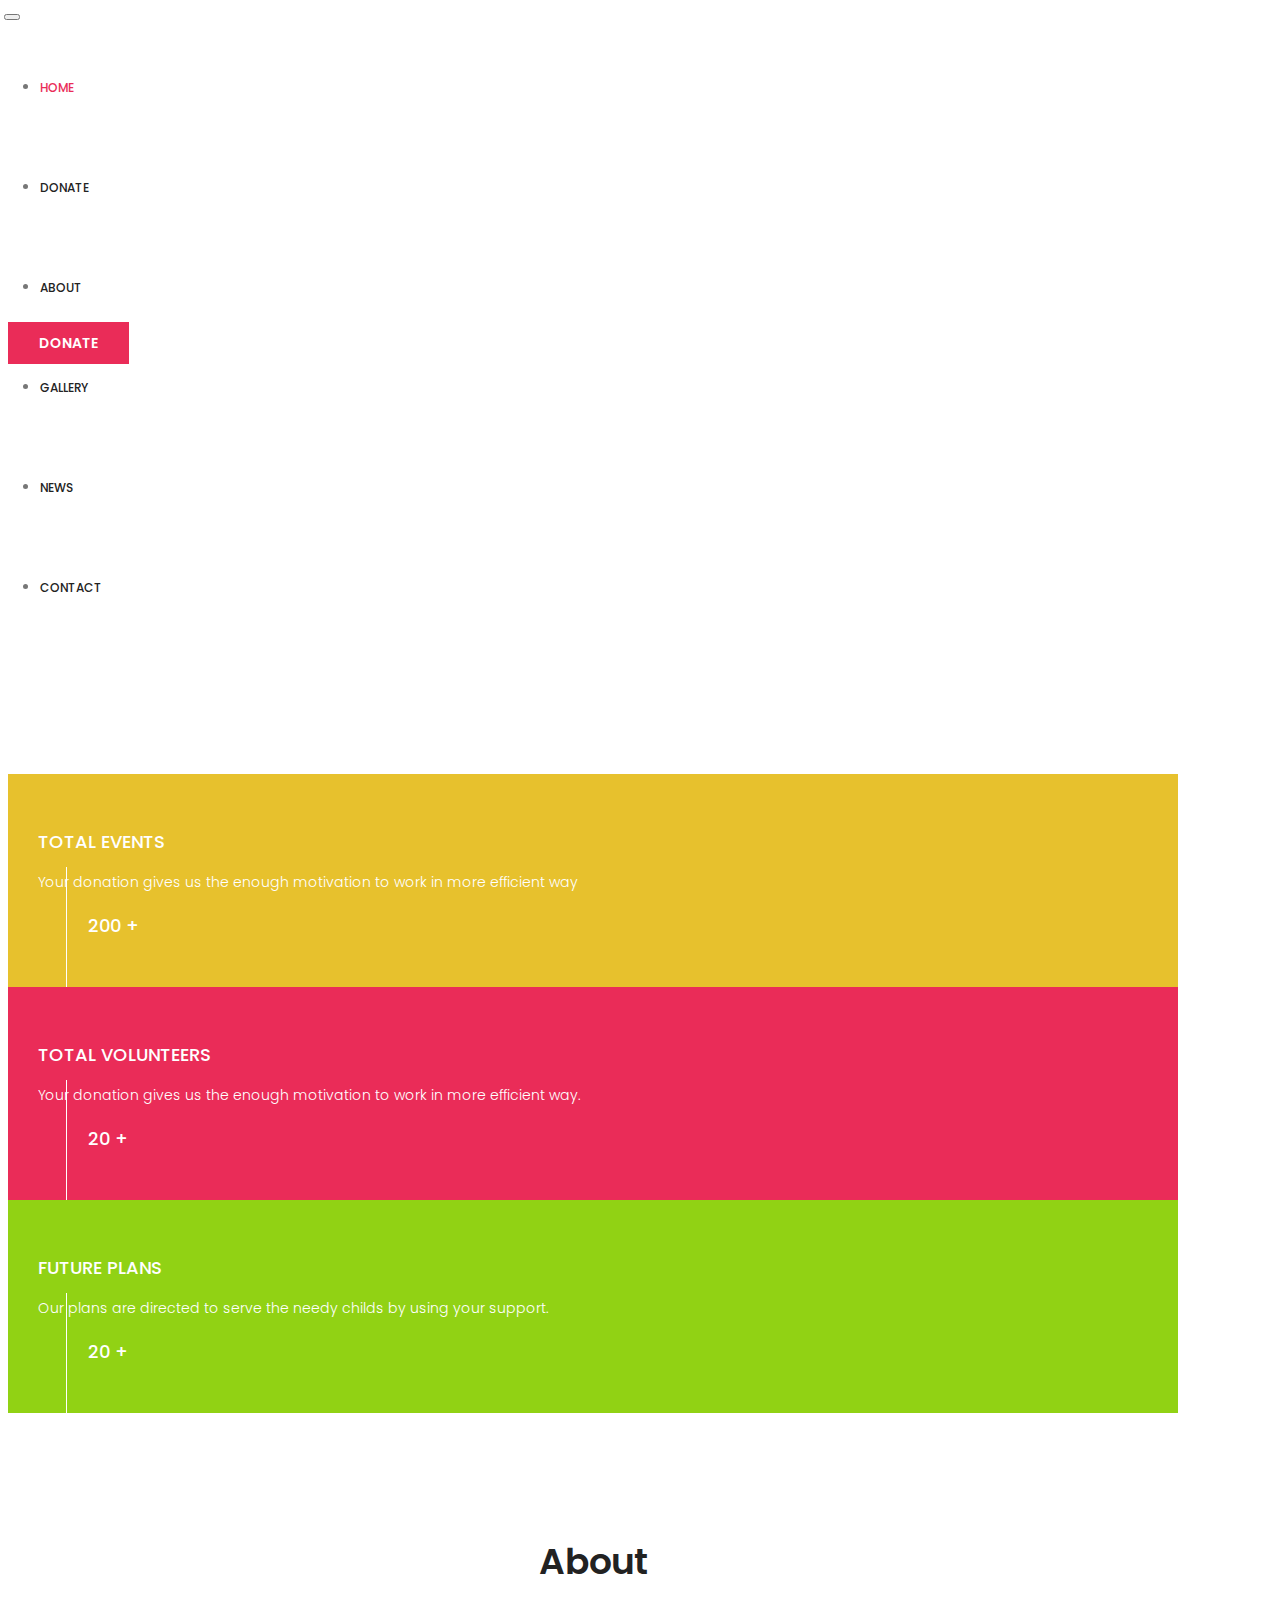
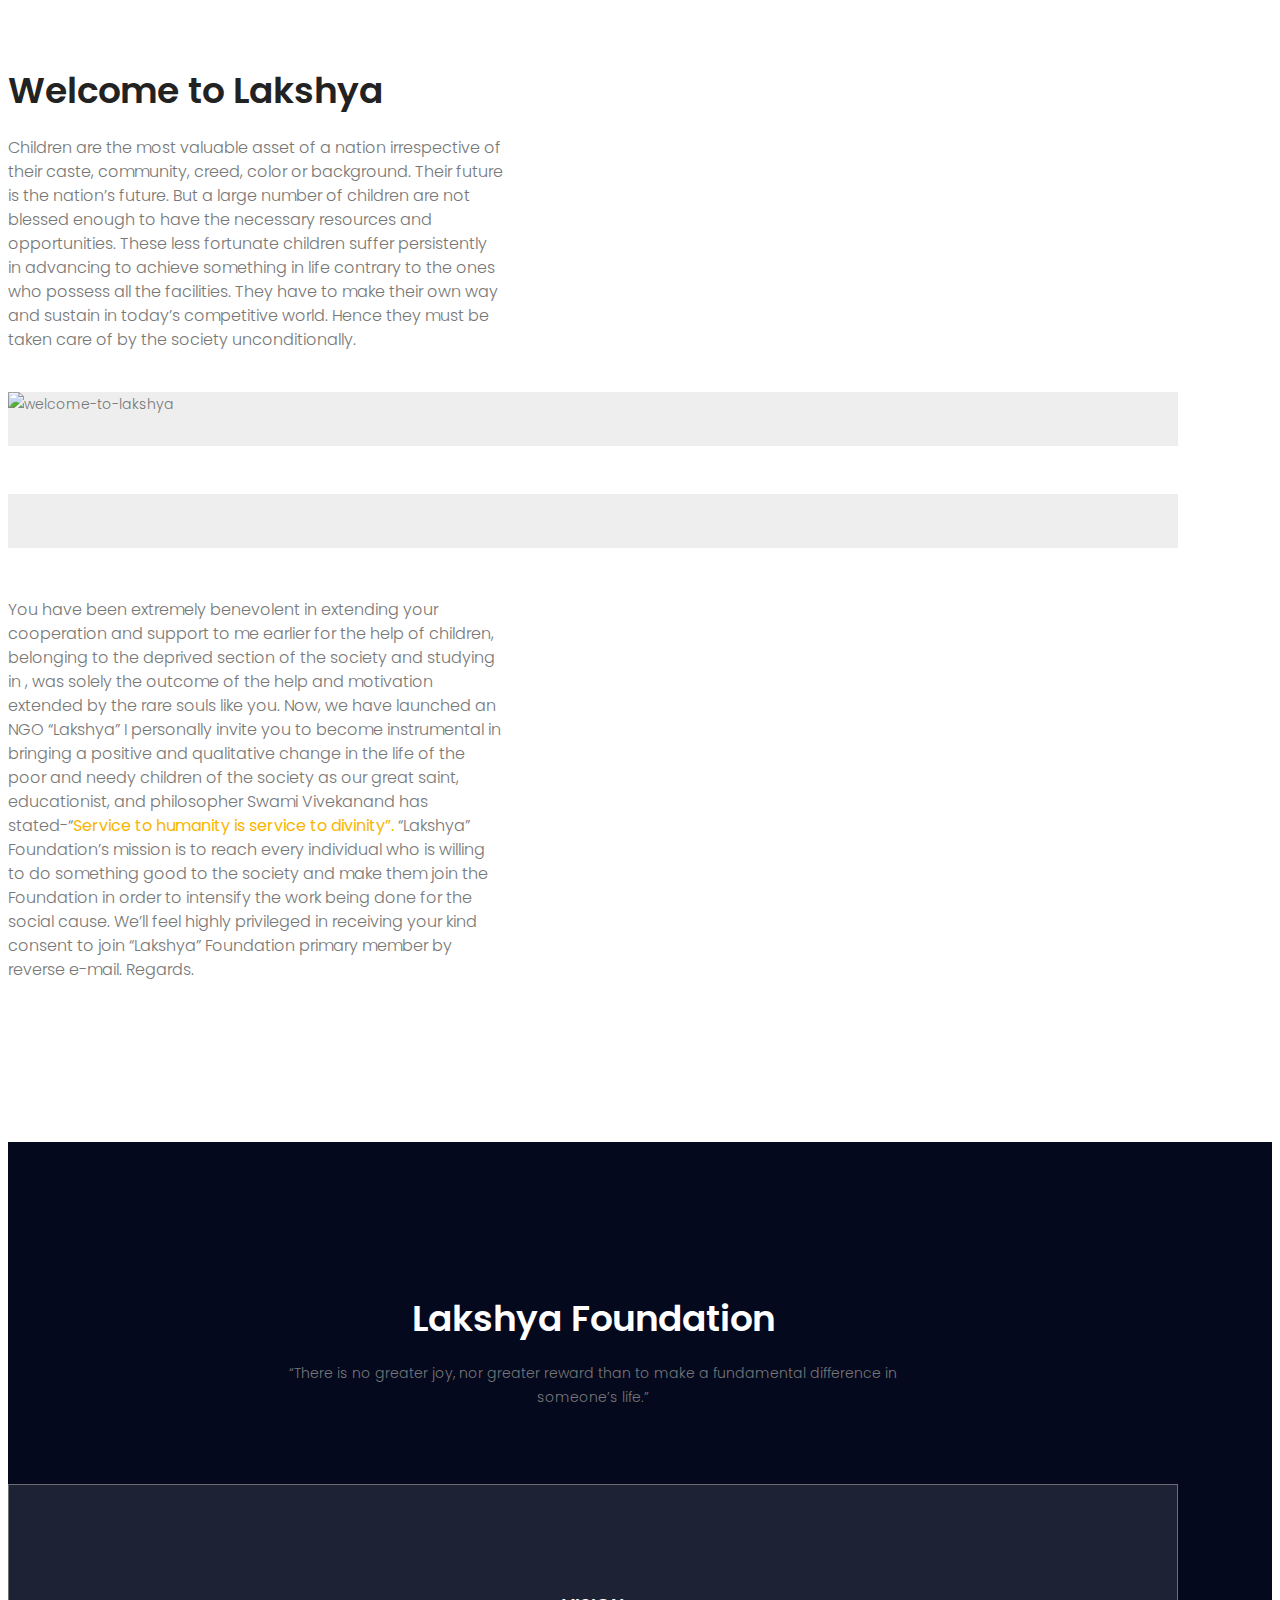
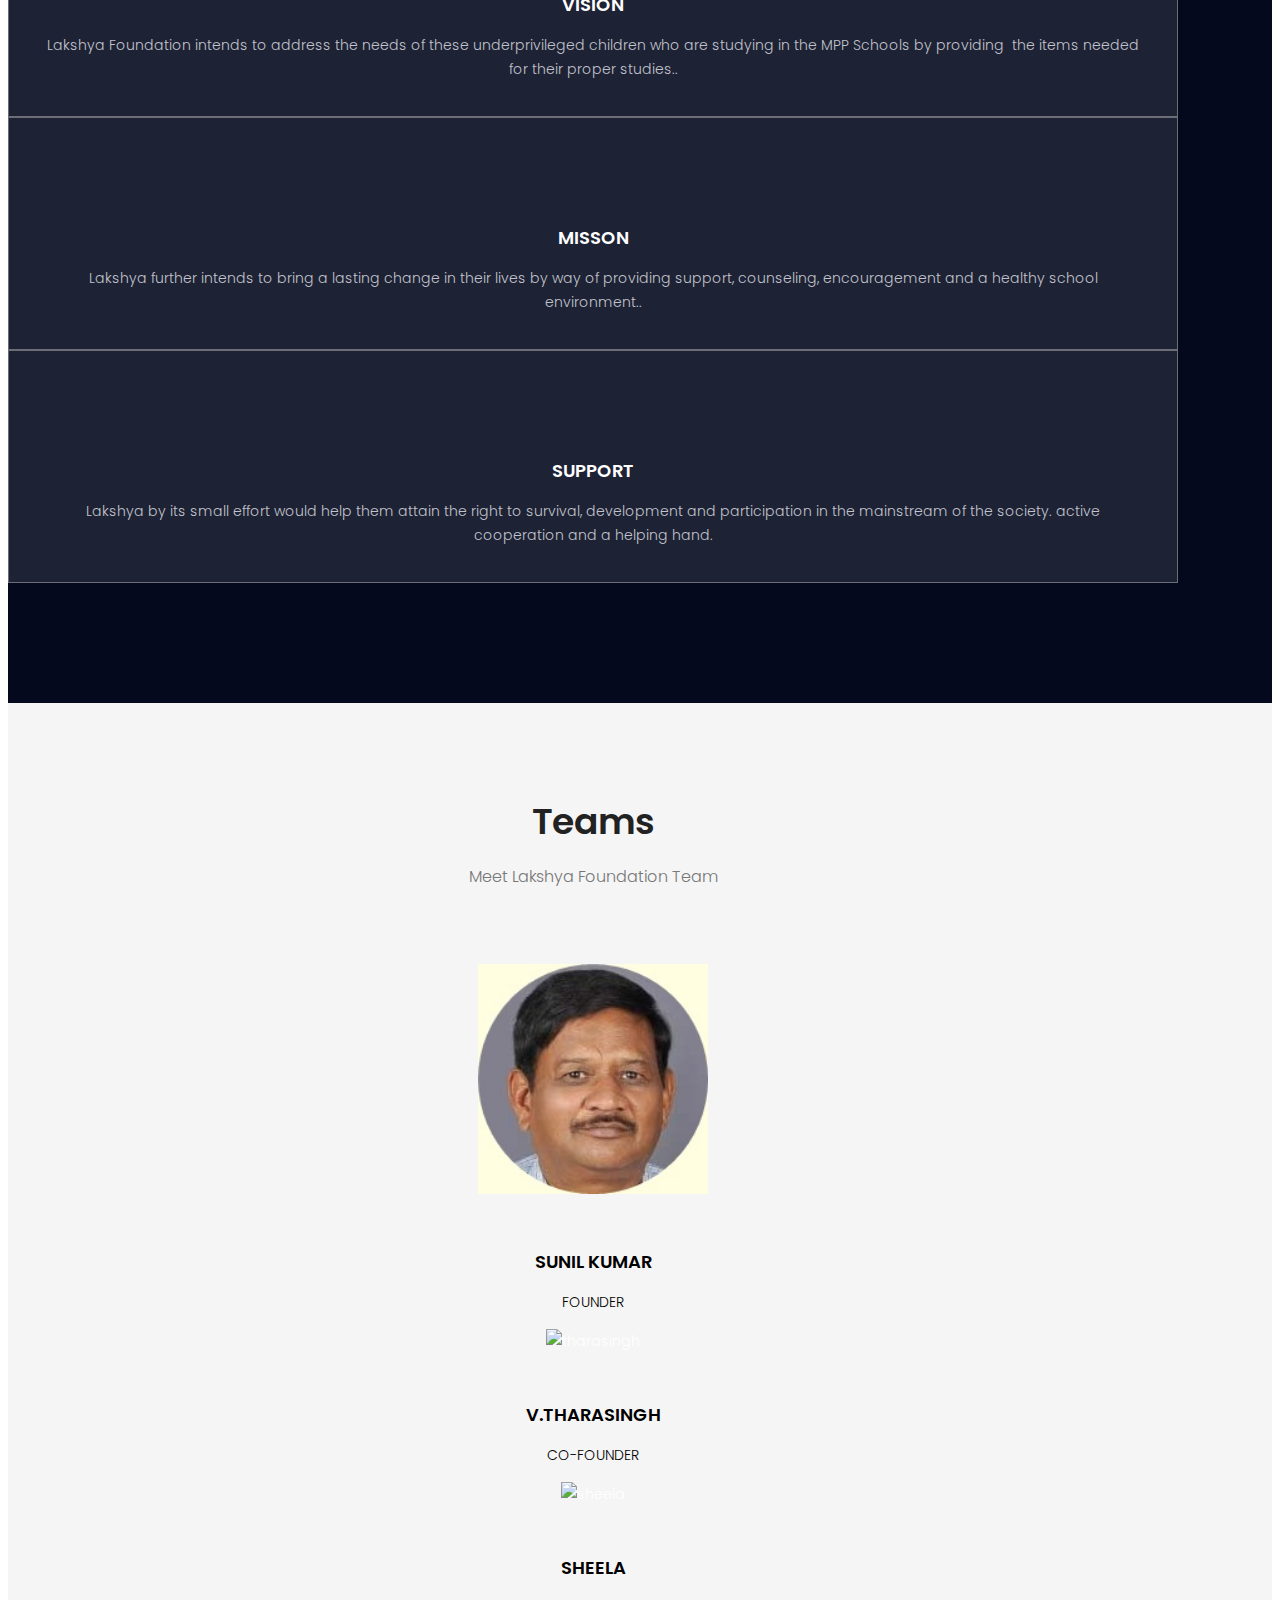
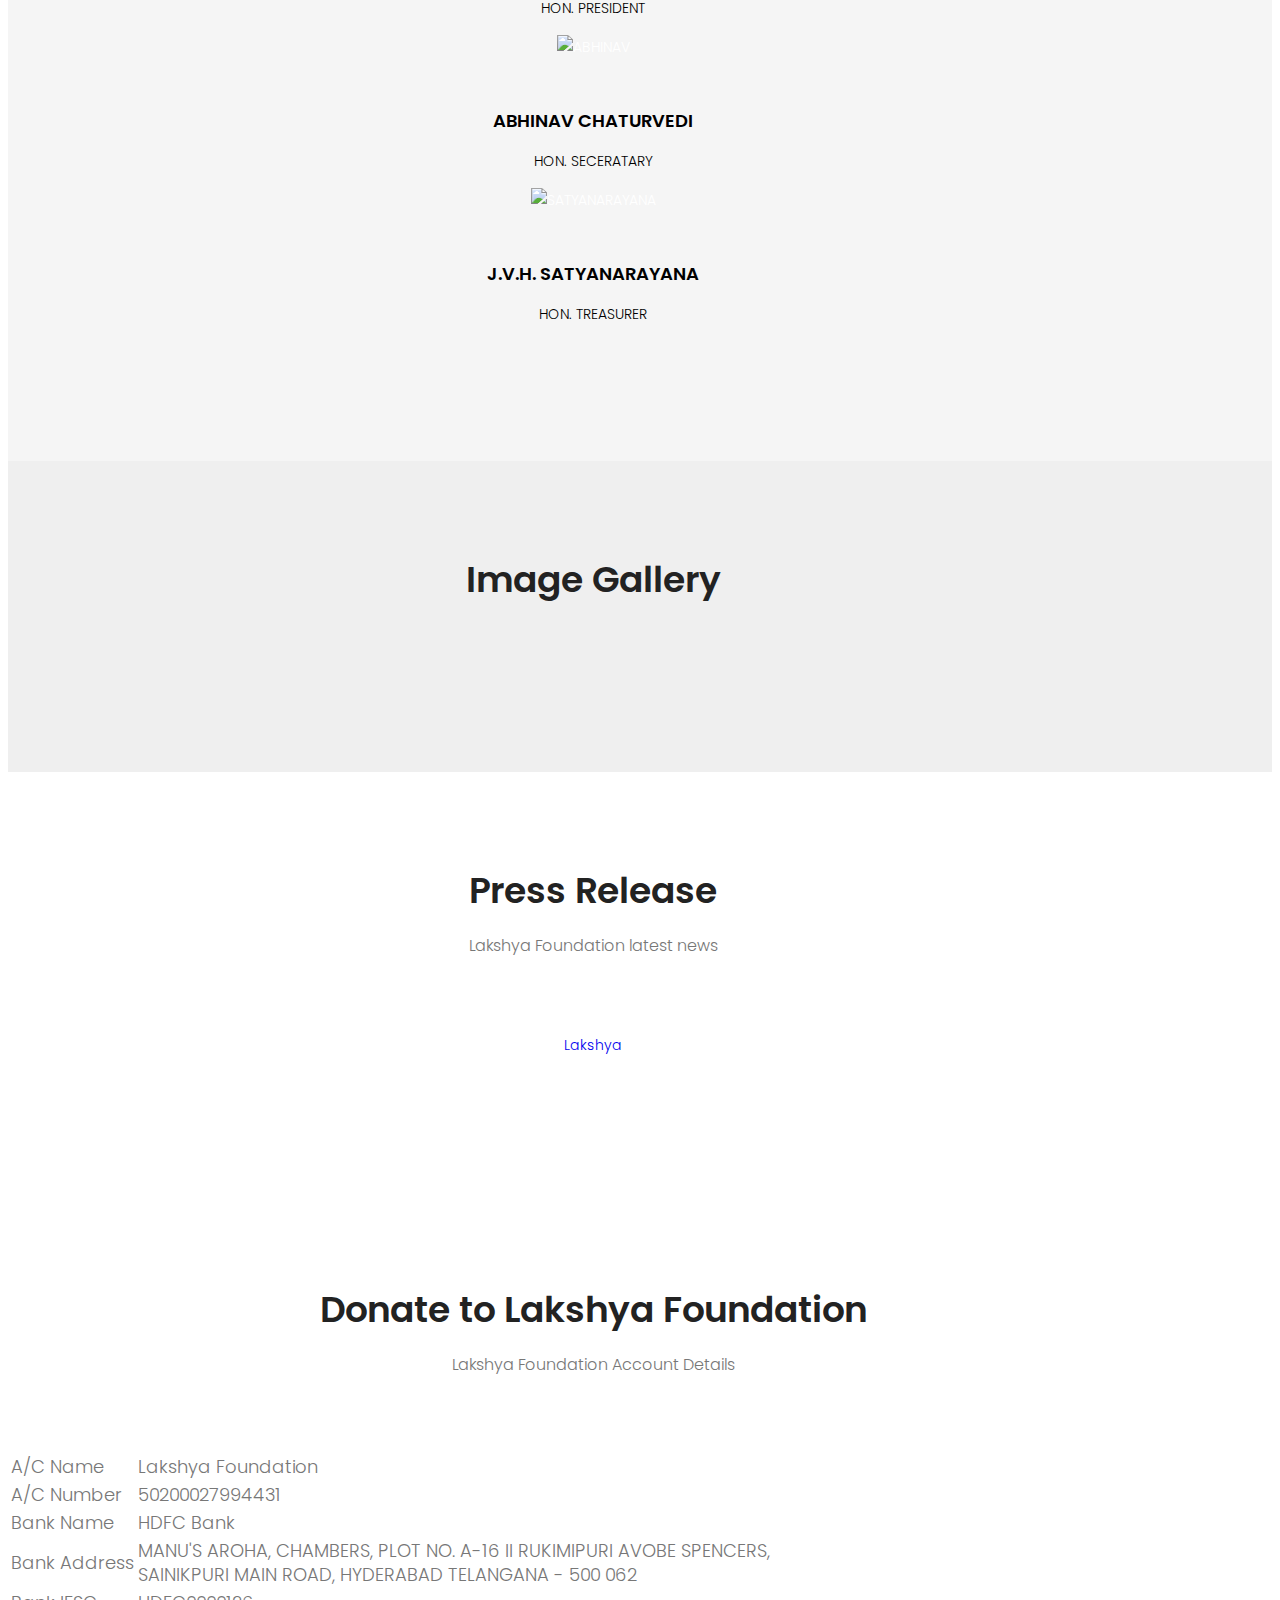
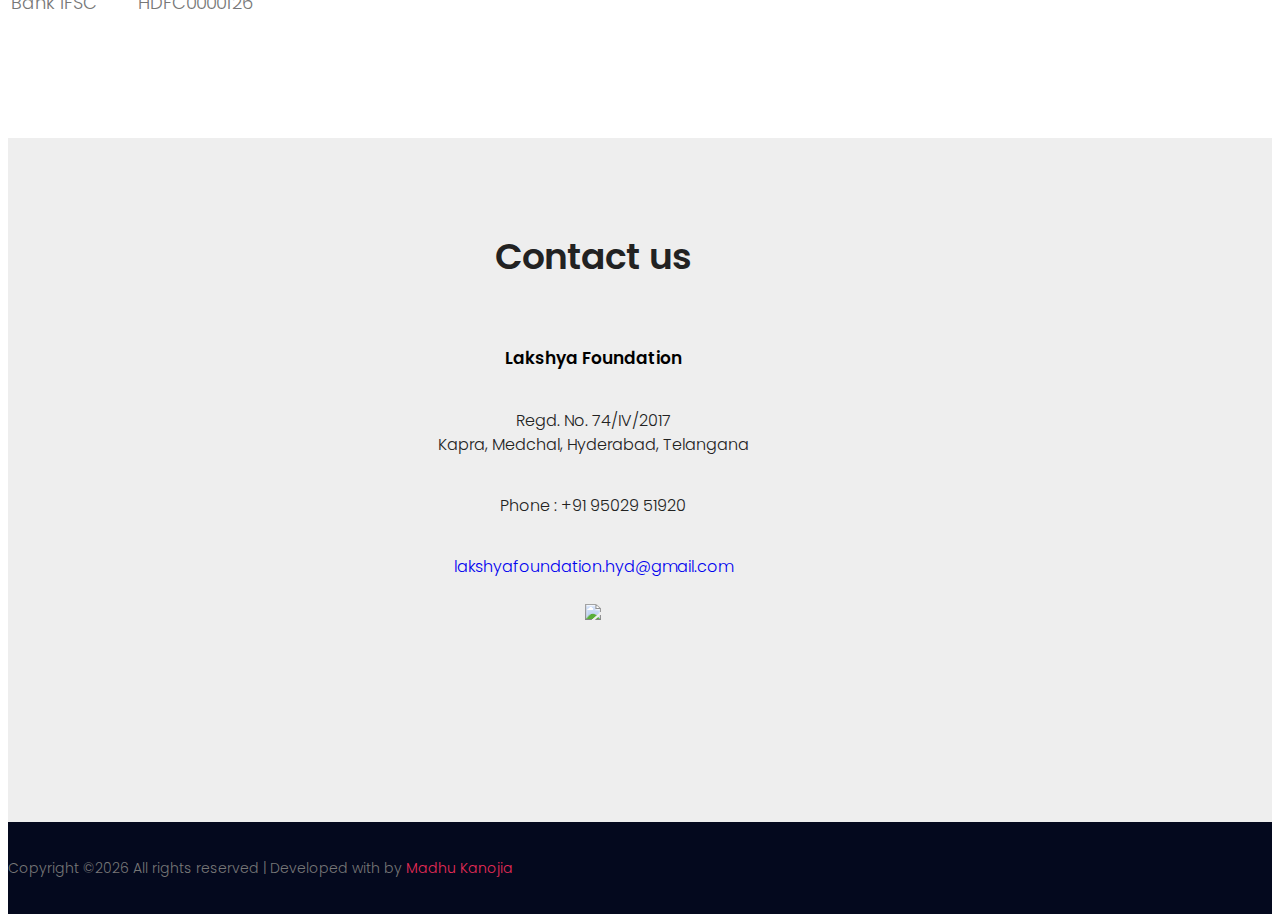
==== commit 90f9e3cd: "album added" ====
--- a/index.html
+++ b/index.html
@@ -149,7 +149,7 @@
         		</div><br><br>
             <div class="row welcome_inner">
               <div class="col-lg-6">
-        				<div class="welcome_img">
+        				<div class="welcome_img" style="margin-bottom: 50px;">
         					<img class="img-fluid" src="img/child.2.jpg" alt="">
         				</div>
         			</div>
@@ -234,7 +234,7 @@
             <div class="row feature_inner">
               <div class="col-lg-4">
                 <div class="feature_item-1">
-                  <img class="mx-auto rounded-circle" src="img/event/sunil .jpg" alt=""><br><br>
+                  <img class="mx-auto rounded-circle" src="img/event/sunil.jpg" alt="sunil"><br><br>
                   <h4>SUNIL KUMAR</h4>
                   <p class="text-muted">FOUNDER</p>
                 </div>
@@ -242,7 +242,7 @@
 
               <div class="col-lg-4">
                 <div class="feature_item-1">
-                  <img class="mx-auto rounded-circle" src="img/event/tharasingh.jpg" alt=""><br><br>
+                  <img class="mx-auto rounded-circle" src="img/event/tharasingh.jpg" alt="tharasingh"><br><br>
                   <h4>V.THARASINGH</h4>
                   <p class="text-muted">CO-FOUNDER</p>
                 </div>
@@ -250,7 +250,7 @@
 
               <div class="col-lg-4">
                 <div class="feature_item-1">
-                  <img class="mx-auto rounded-circle" src="img/event/sheela.jpg" alt=""><br><br>
+                  <img class="mx-auto rounded-circle" src="img/event/sheela.jpg" alt="sheela"><br><br>
                   <h4>SHEElA</h4>
                   <p class="text-muted">HON. PRESIDENT</p>
                 </div>
@@ -258,7 +258,7 @@
 
               <div class="col-lg-4">
                 <div class="feature_item-1">
-                  <img class="mx-auto rounded-circle" src="img/event/abi.jpg" alt=""><br><br>
+                  <img class="mx-auto rounded-circle" src="img/event/abi.jpg" alt="ABHINAV"><br><br>
                   <h4>ABHINAV CHATURVEDI</h4>
                   <p class="text-muted">HON. SECERATARY</p>
                 </div>
@@ -266,7 +266,7 @@
 
               <div class="col-lg-4">
                 <div class="feature_item-1">
-                  <img class="mx-auto rounded-circle" src="./img/event/satyam-1.jpg" alt=""><br><br>
+                  <img class="mx-auto rounded-circle" src="./img/event/satyam-1.jpg" alt="SATYANARAYANA"><br><br>
                   <h4>J.V.H. SATYANARAYANA</h4>
                   <p class="text-muted">HON. TREASURER</p>
                 </div>
@@ -287,10 +287,14 @@
           		</div>
               <div class="row gallery_inner imageGallery1">
 
-                <div class='embedsocial-album' data-ref="81bac0f4fcf11d05ebd5f9edf60fc0b36fca2567"></div><script>(function(d, s, id){var js; if (d.getElementById(id)) {return;} js = d.createElement(s); js.id = id; js.src = "https://embedsocial.com/embedscript/ei.js"; d.getElementsByTagName("head")[0].appendChild(js);}(document, "script", "EmbedSocialScript"));</script>
+                <div class='embedsocial-album' data-ref="81bac0f4fcf11d05ebd5f9edf60fc0b36fca2567">
+                  
+                </div>
+
+                <script>(function(d, s, id){var js; if (d.getElementById(id)) {return;} js = d.createElement(s); js.id = id; js.src = "https://embedsocial.com/embedscript/ei.js"; d.getElementsByTagName("head")[0].appendChild(js);}(document, "script", "EmbedSocialScript"));</script>
 
                 
-                <div class="col-md-4 col-sm-6 gallery_item">
+                <!-- <div class="col-md-4 col-sm-6 gallery_item">
                     <div class="gallery_img">
                         <img src="img/gallery/gallery-2.jpg" alt="">
                         <div class="hover">
@@ -370,12 +374,12 @@
                         </div>
                     </div>
                 </div>
-
+ -->
               </div>
             </div>
           </section>
 
-        
+
 
         <!--================Event Area =================-->
         <section class="event_area p_120" id="news">
@@ -432,7 +436,7 @@
         </section>
         <!--================End Event Area =================-->
 
-        
+
 
         <!--================End Testimonials Area =================-->
         <section class="contact_area p_120" id="contact">
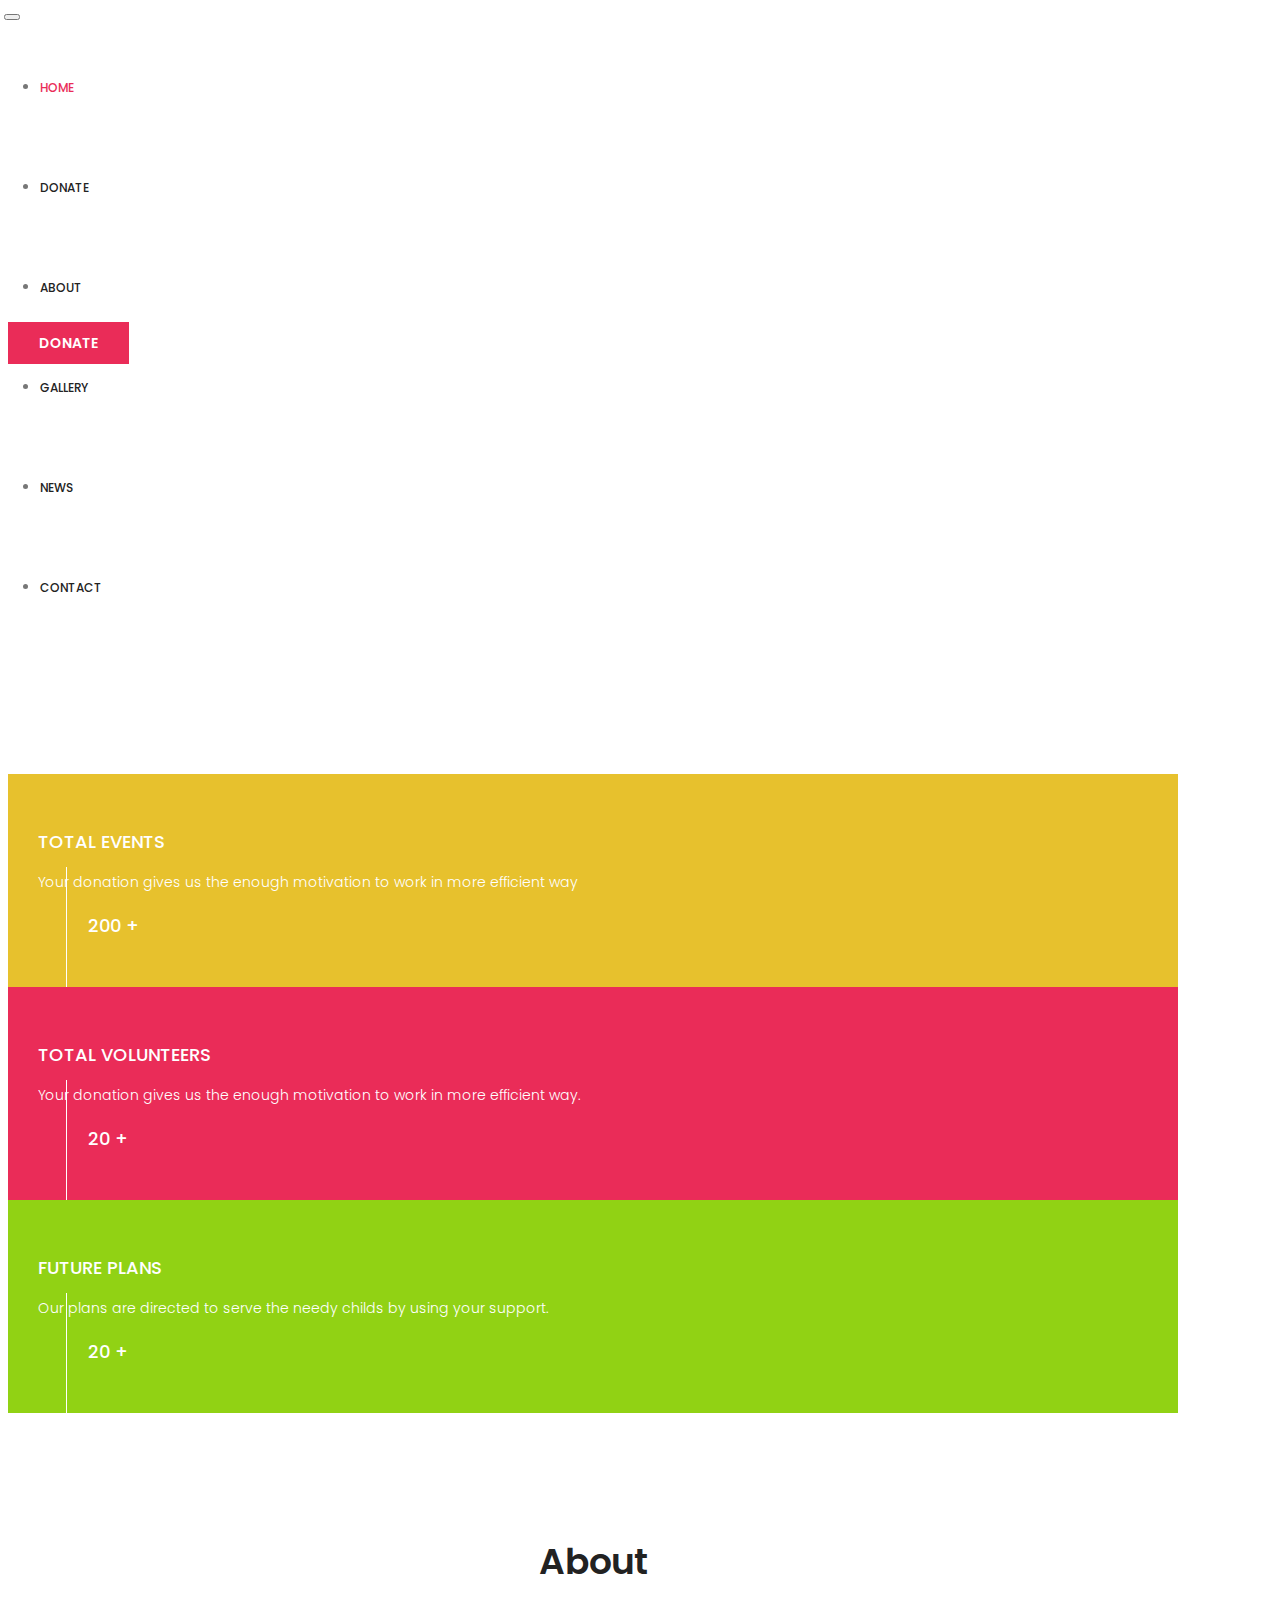
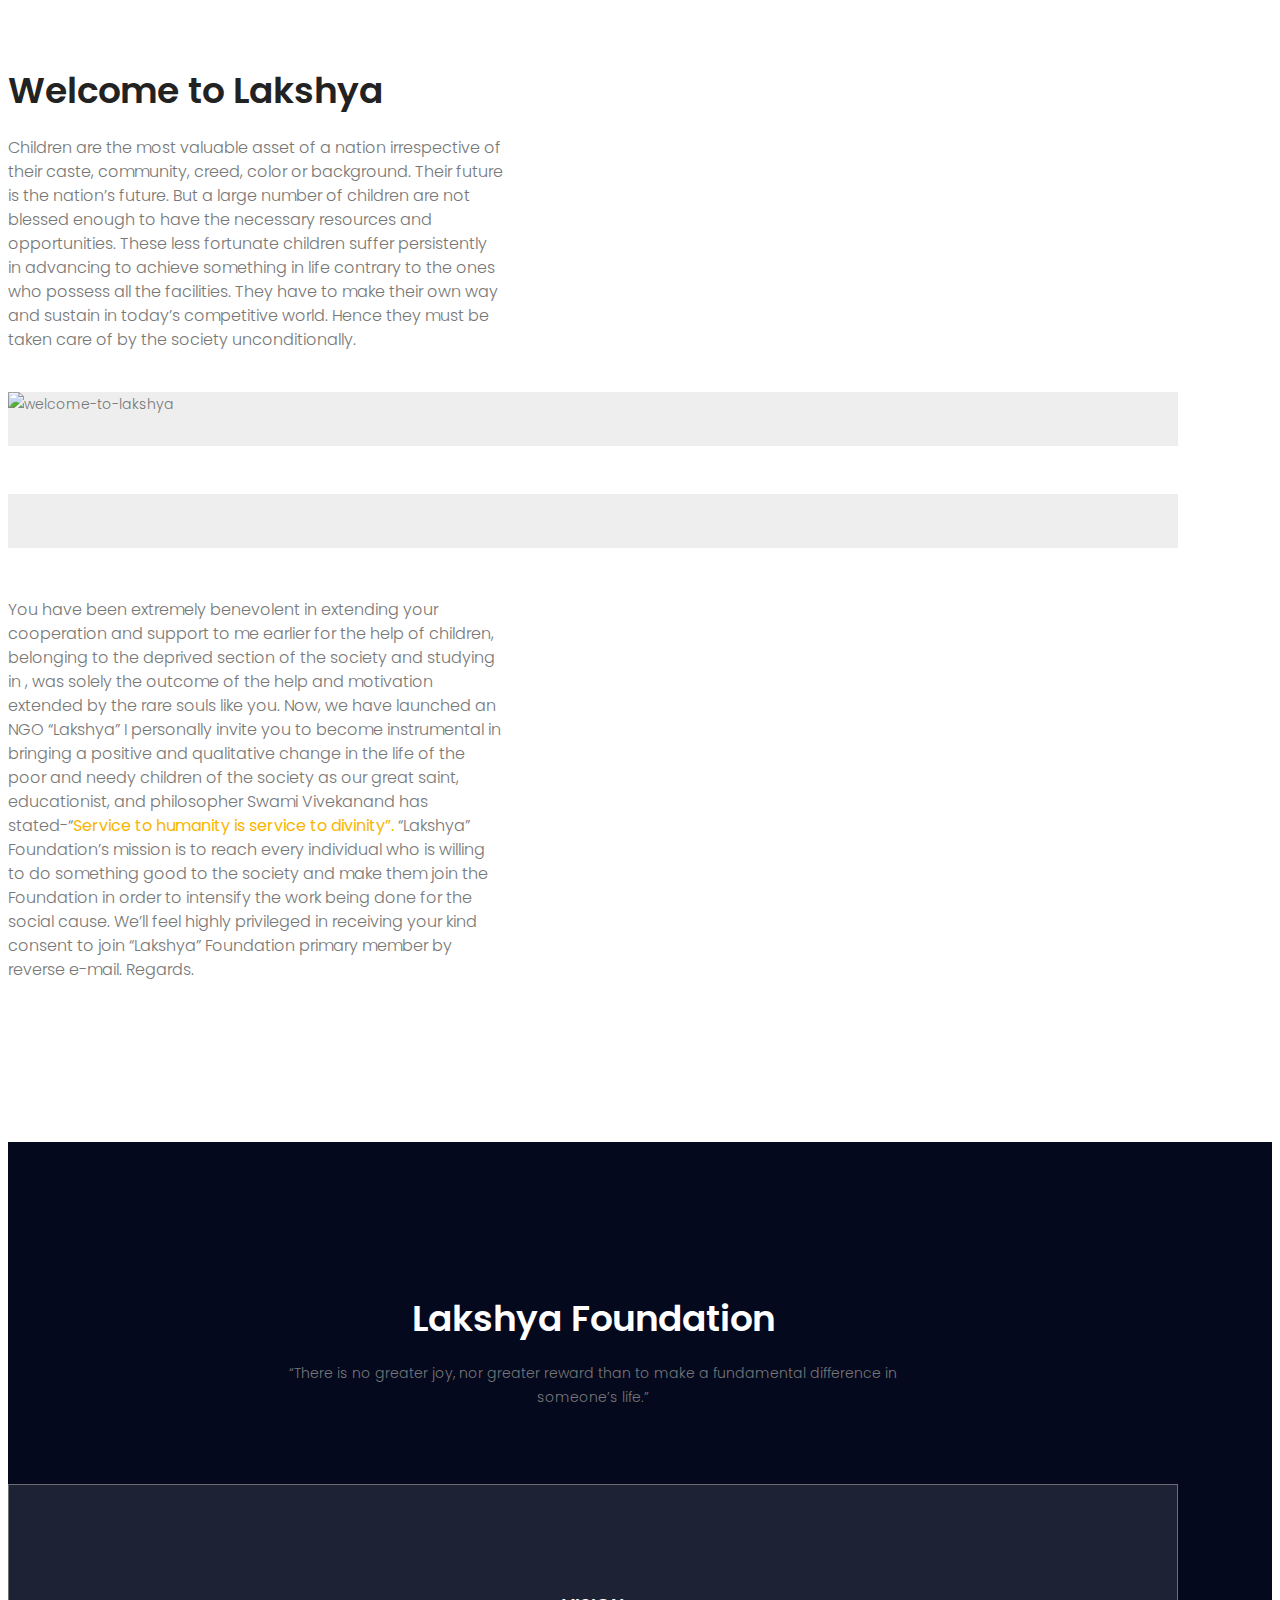
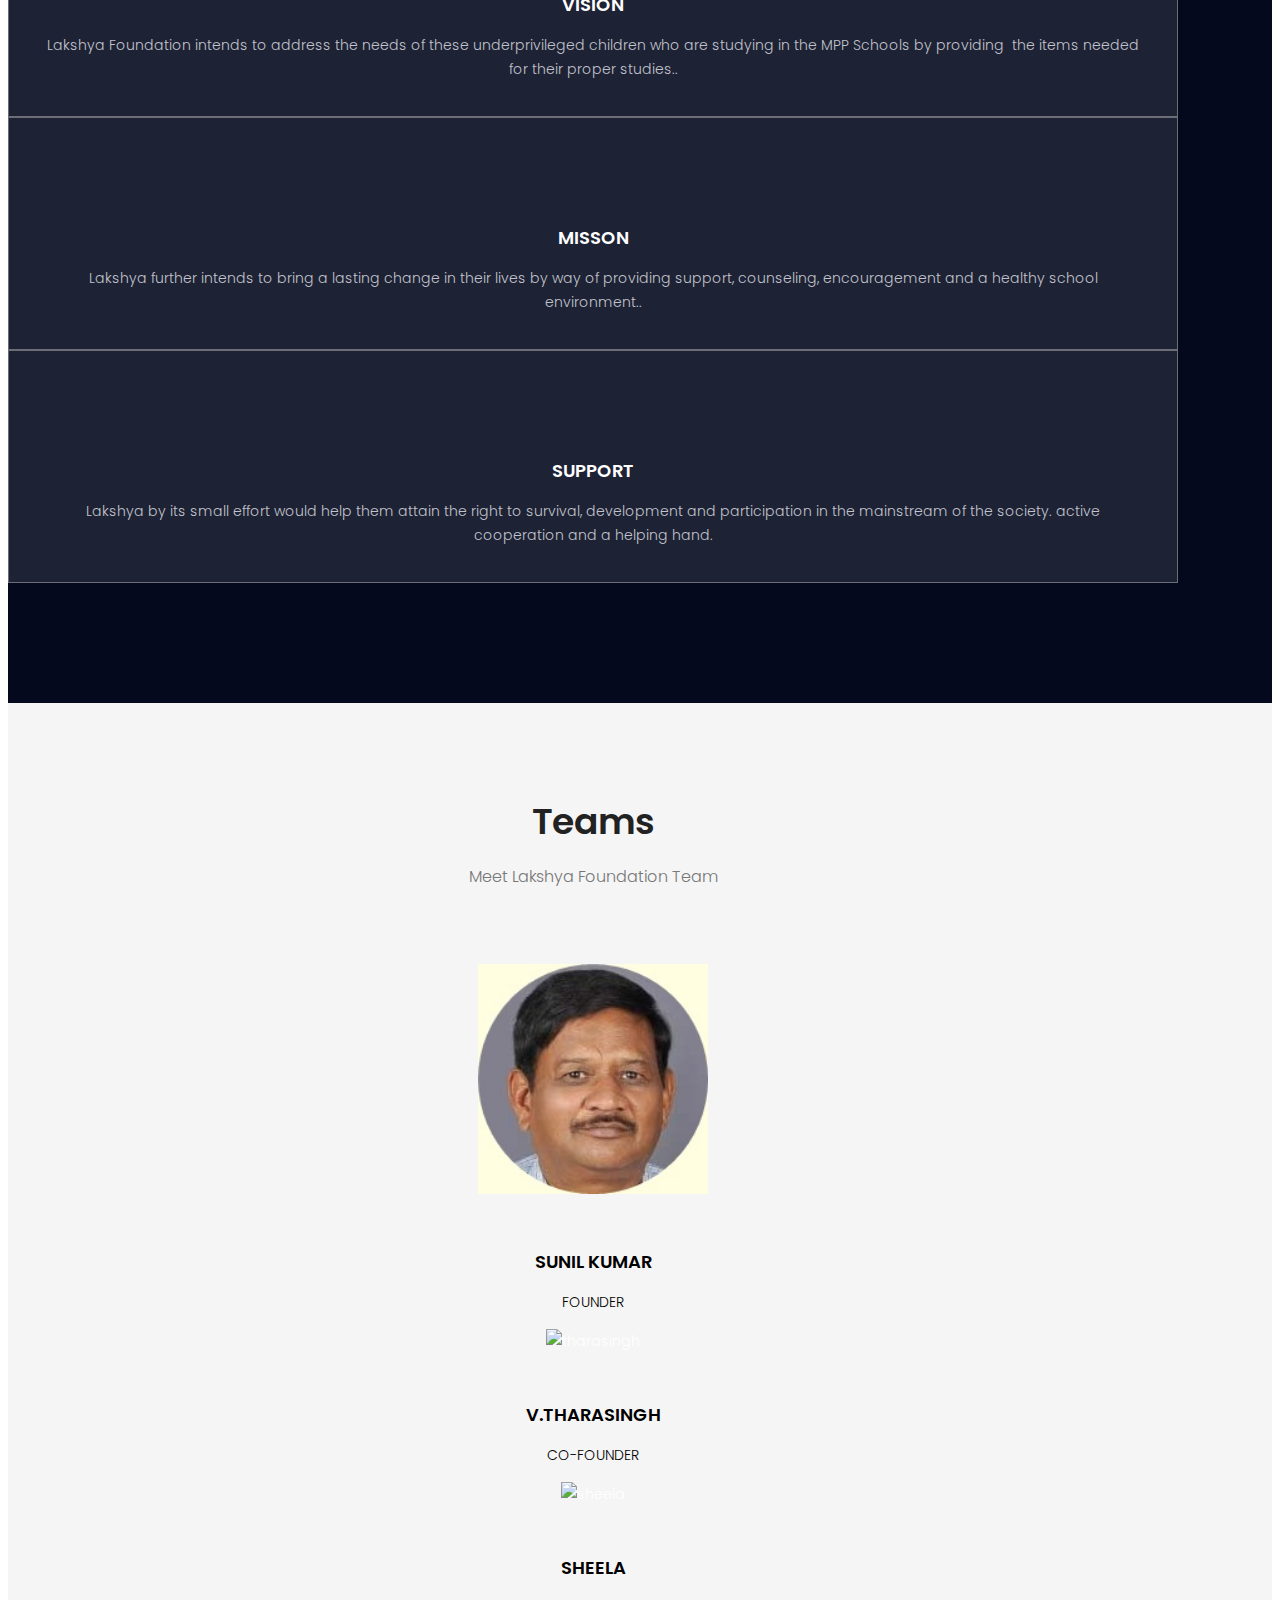
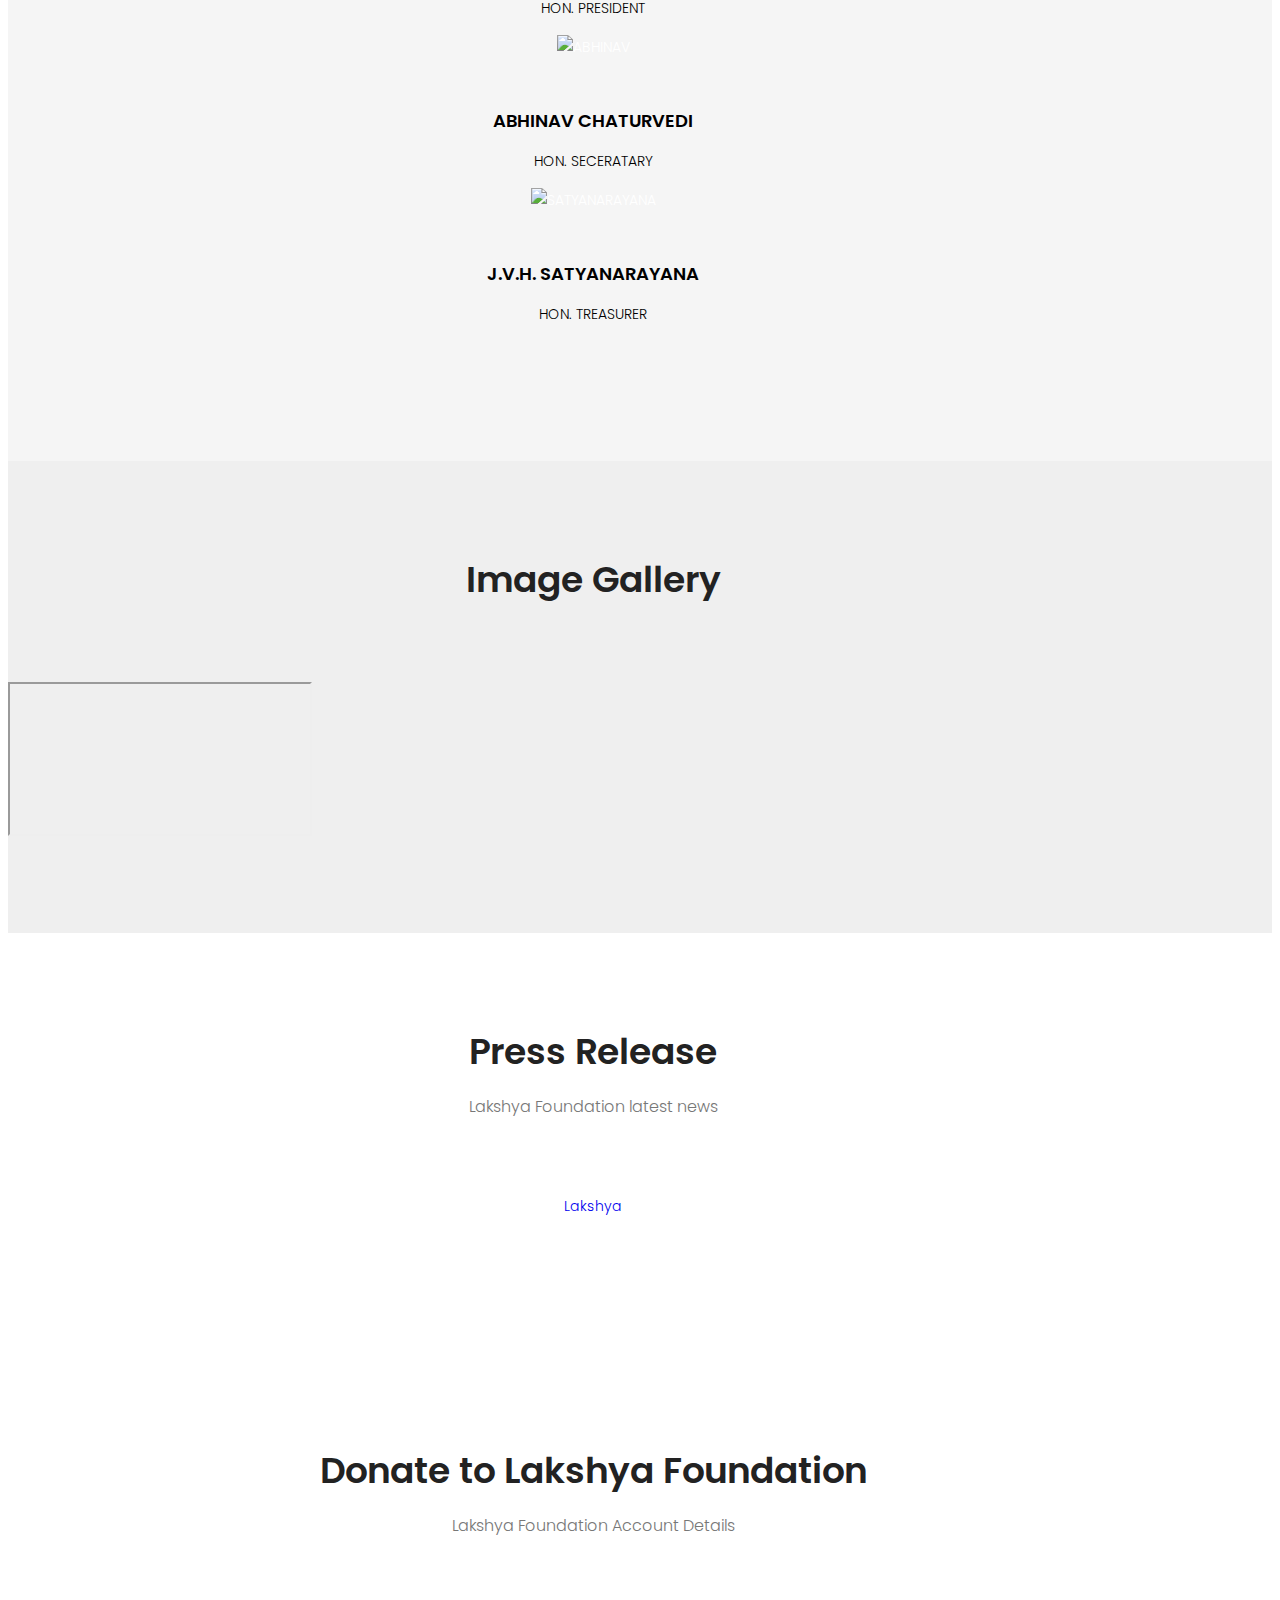
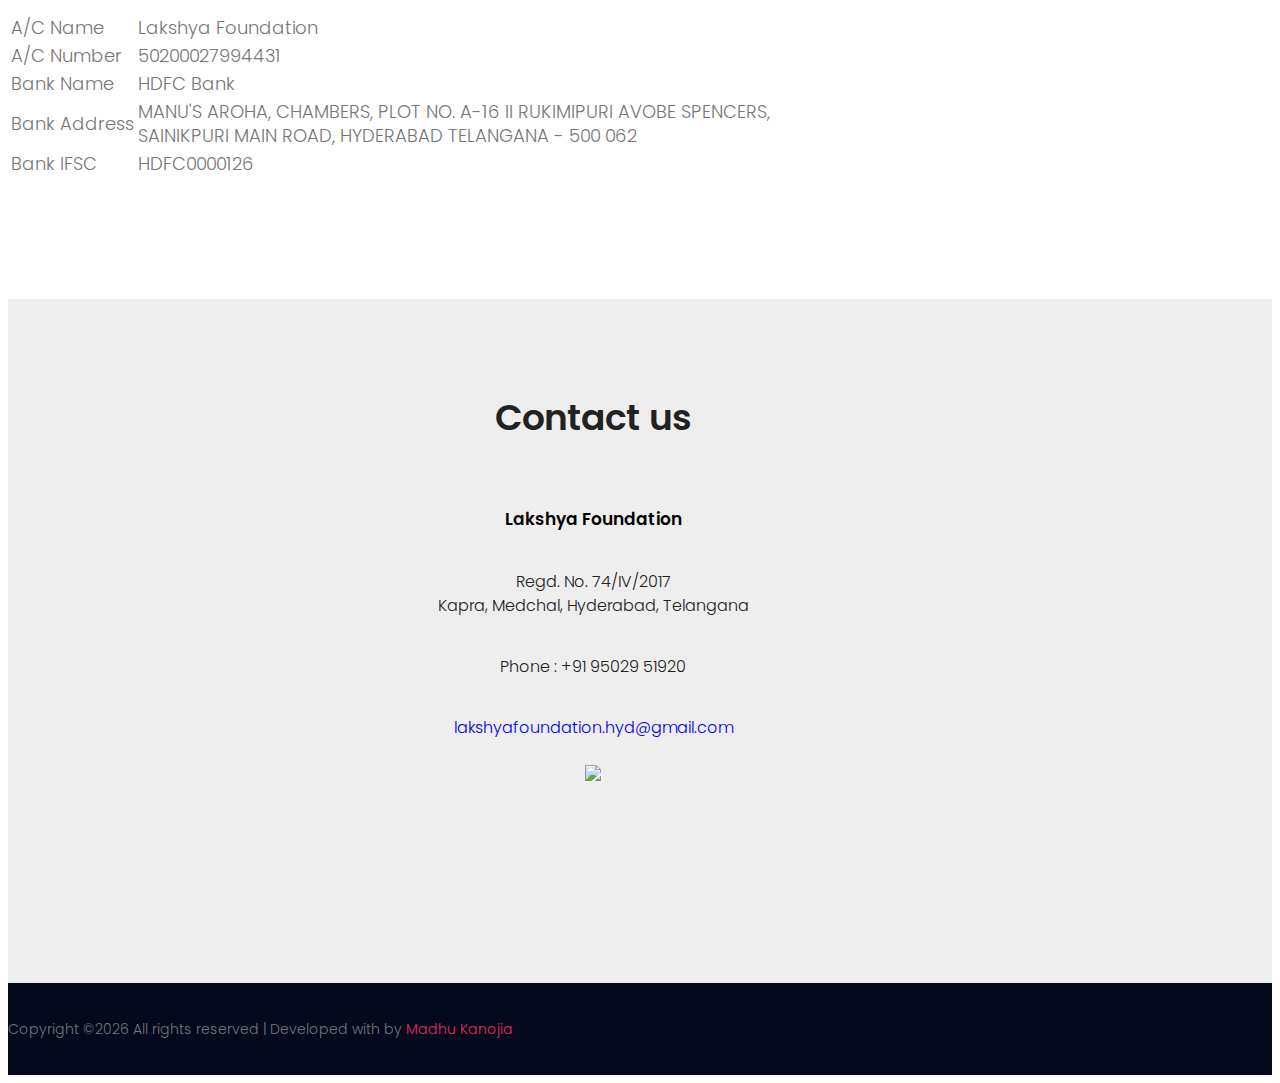
==== commit 834dbbcd: "album added" ====
--- a/index.html
+++ b/index.html
@@ -287,13 +287,8 @@
           		</div>
               <div class="row gallery_inner imageGallery1">
 
-                <div class='embedsocial-album' data-ref="81bac0f4fcf11d05ebd5f9edf60fc0b36fca2567">
-                  
-                </div>
-
-                <script>(function(d, s, id){var js; if (d.getElementById(id)) {return;} js = d.createElement(s); js.id = id; js.src = "https://embedsocial.com/embedscript/ei.js"; d.getElementsByTagName("head")[0].appendChild(js);}(document, "script", "EmbedSocialScript"));</script>
-
-                
+                <iframe src="https://photos.app.goo.gl/22dGSe1NdiPpdnz29"></iframe>
+
                 <!-- <div class="col-md-4 col-sm-6 gallery_item">
                     <div class="gallery_img">
                         <img src="img/gallery/gallery-2.jpg" alt="">
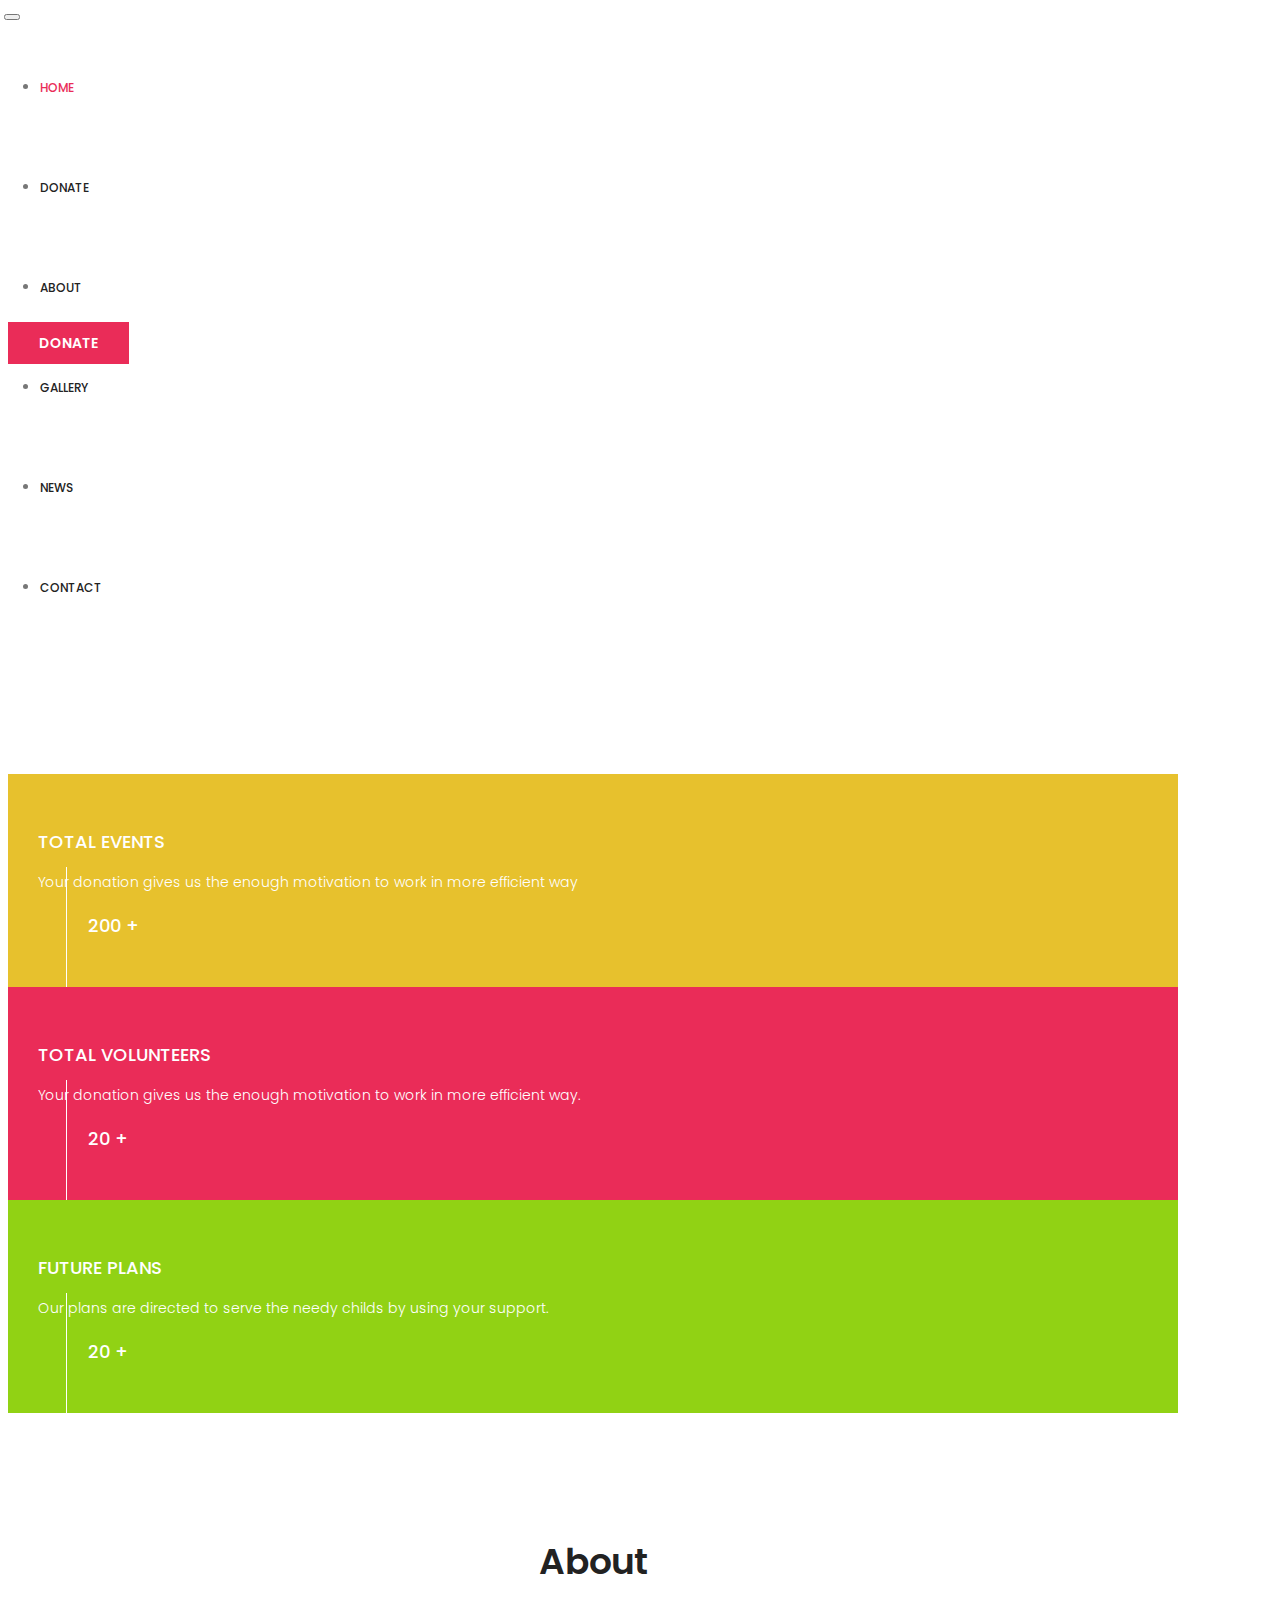
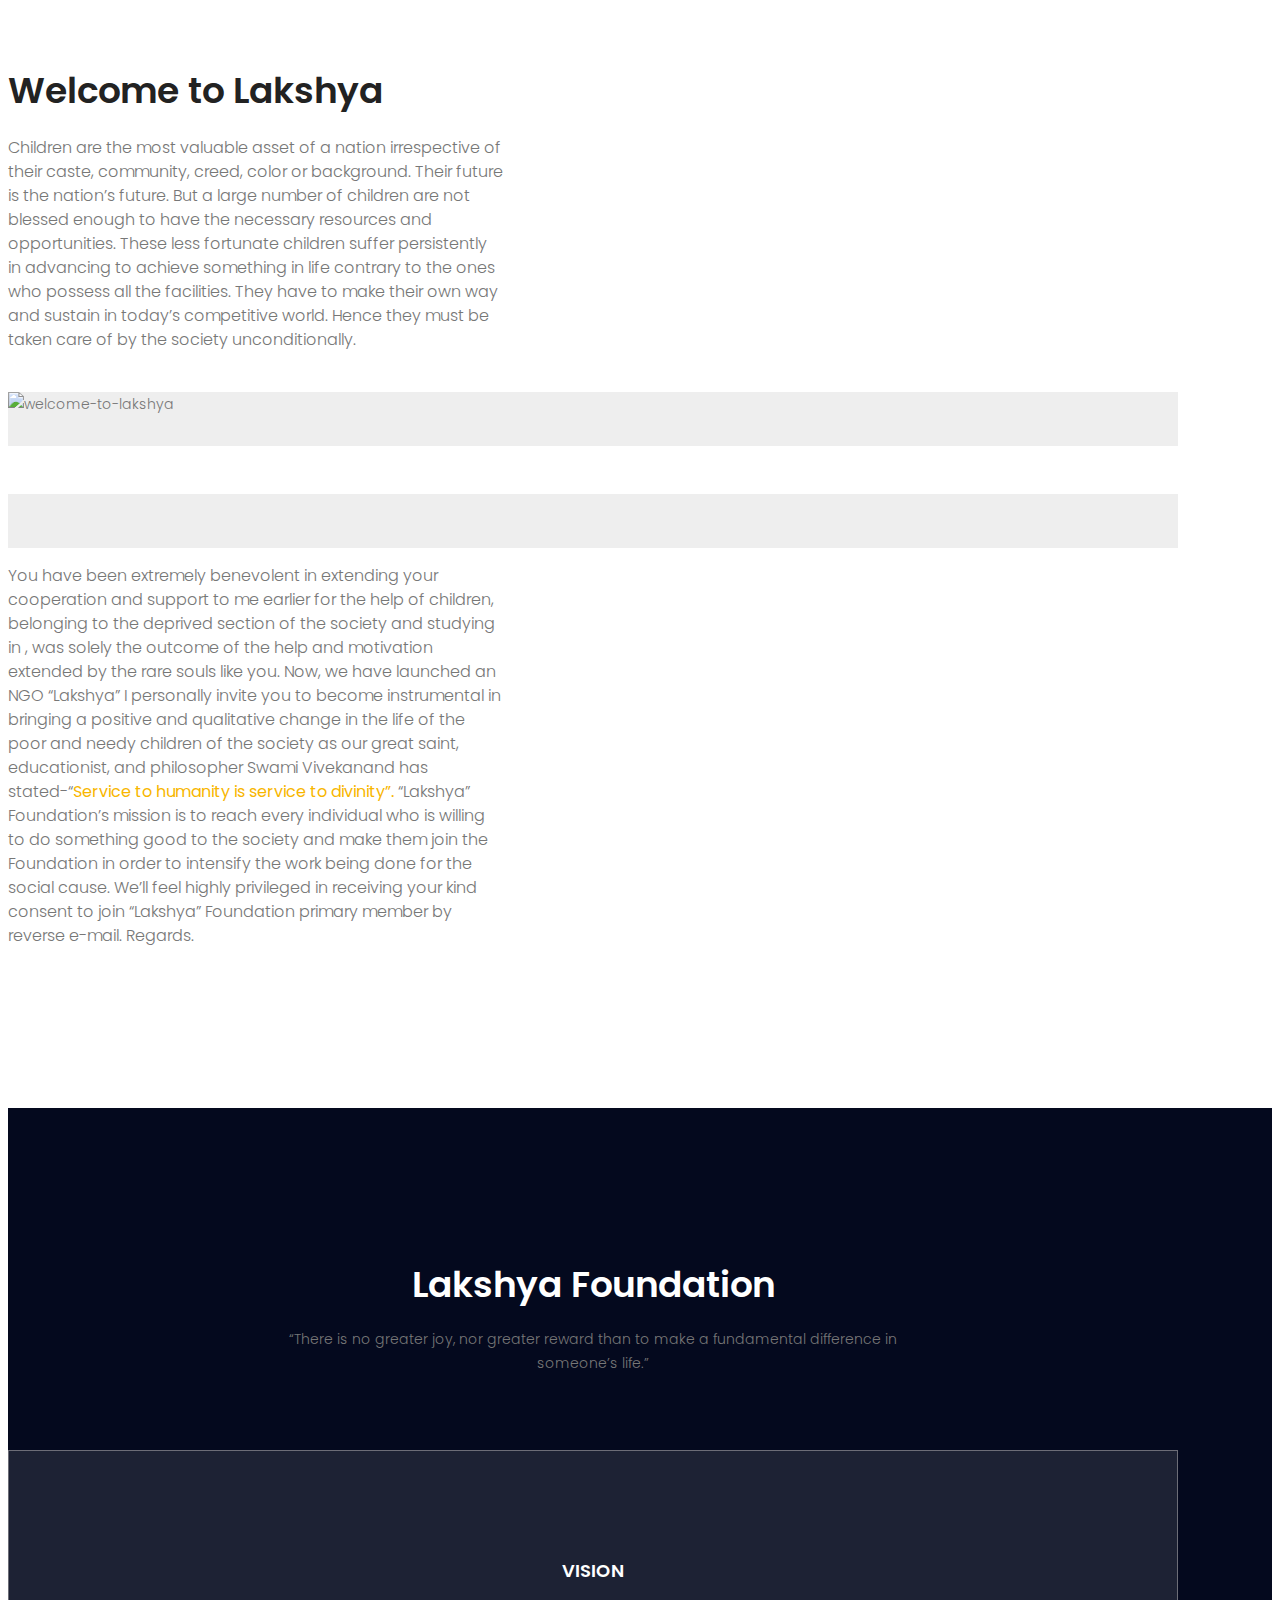
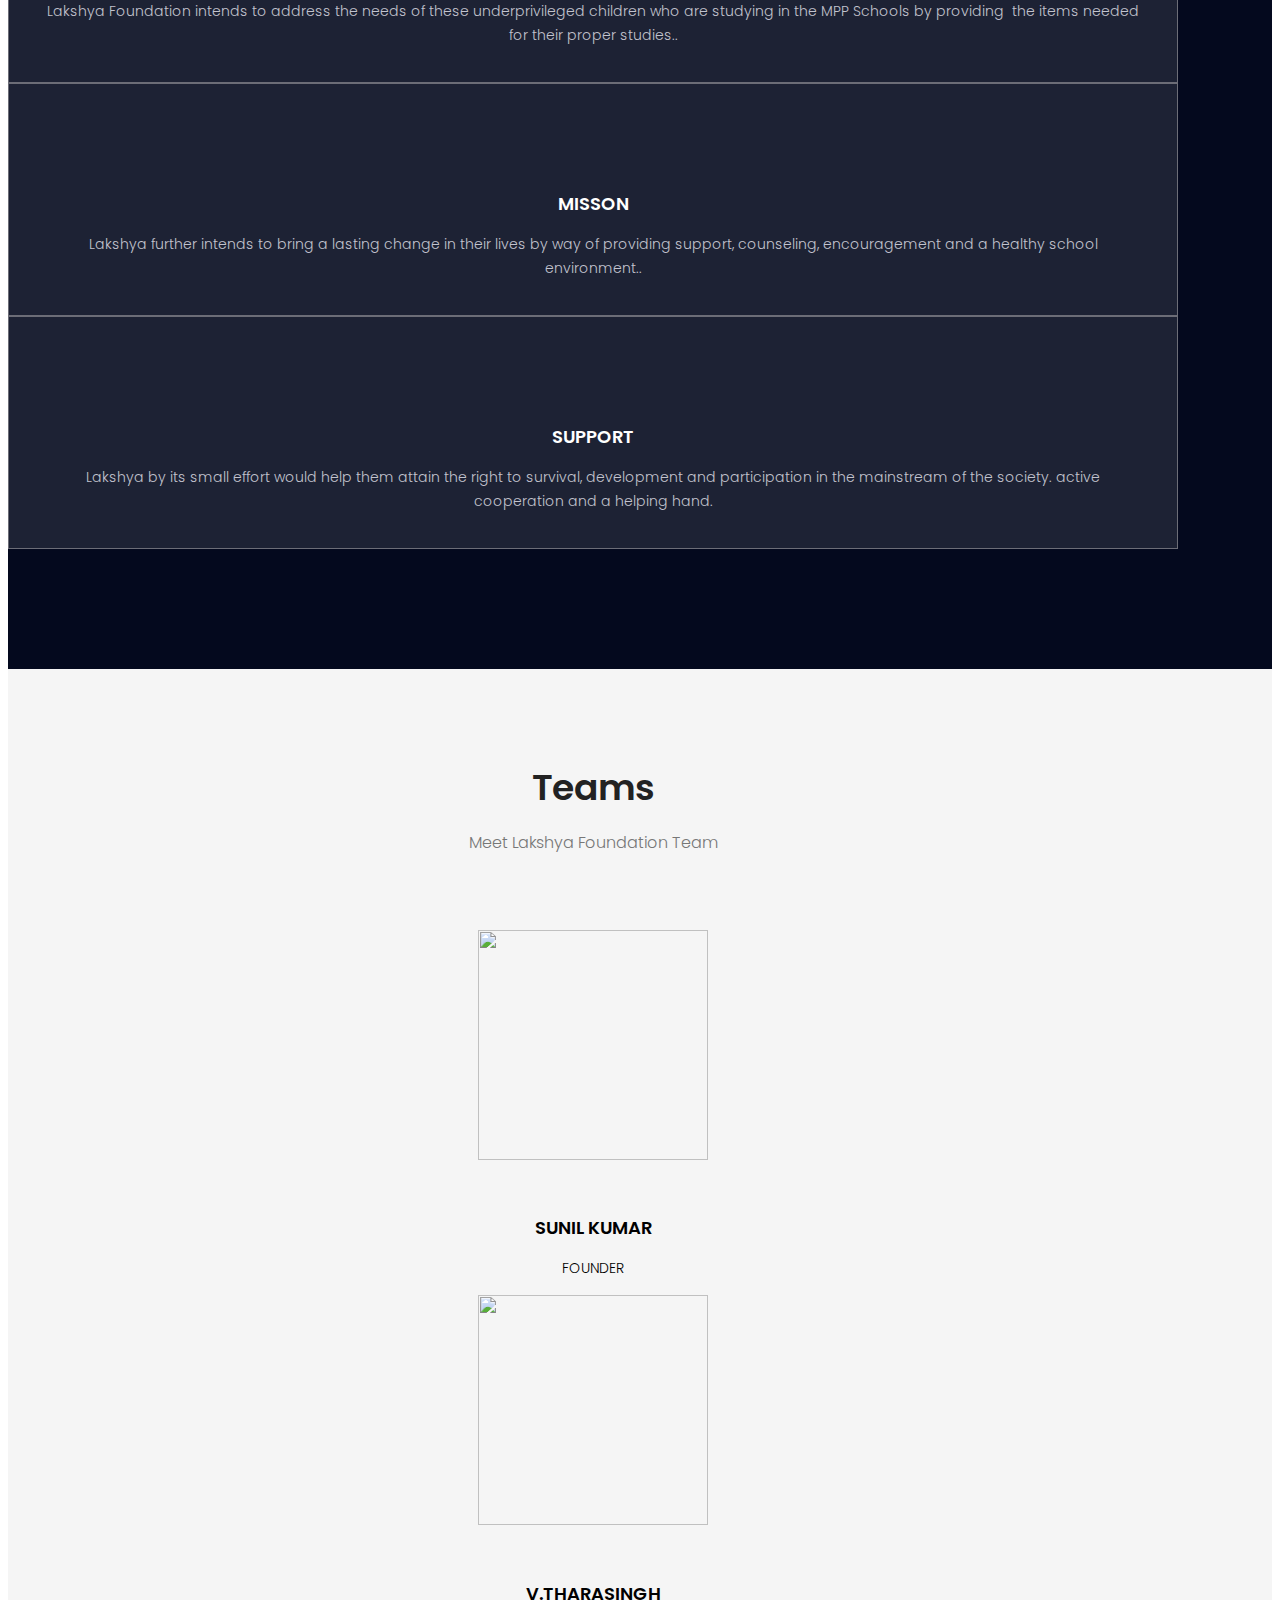
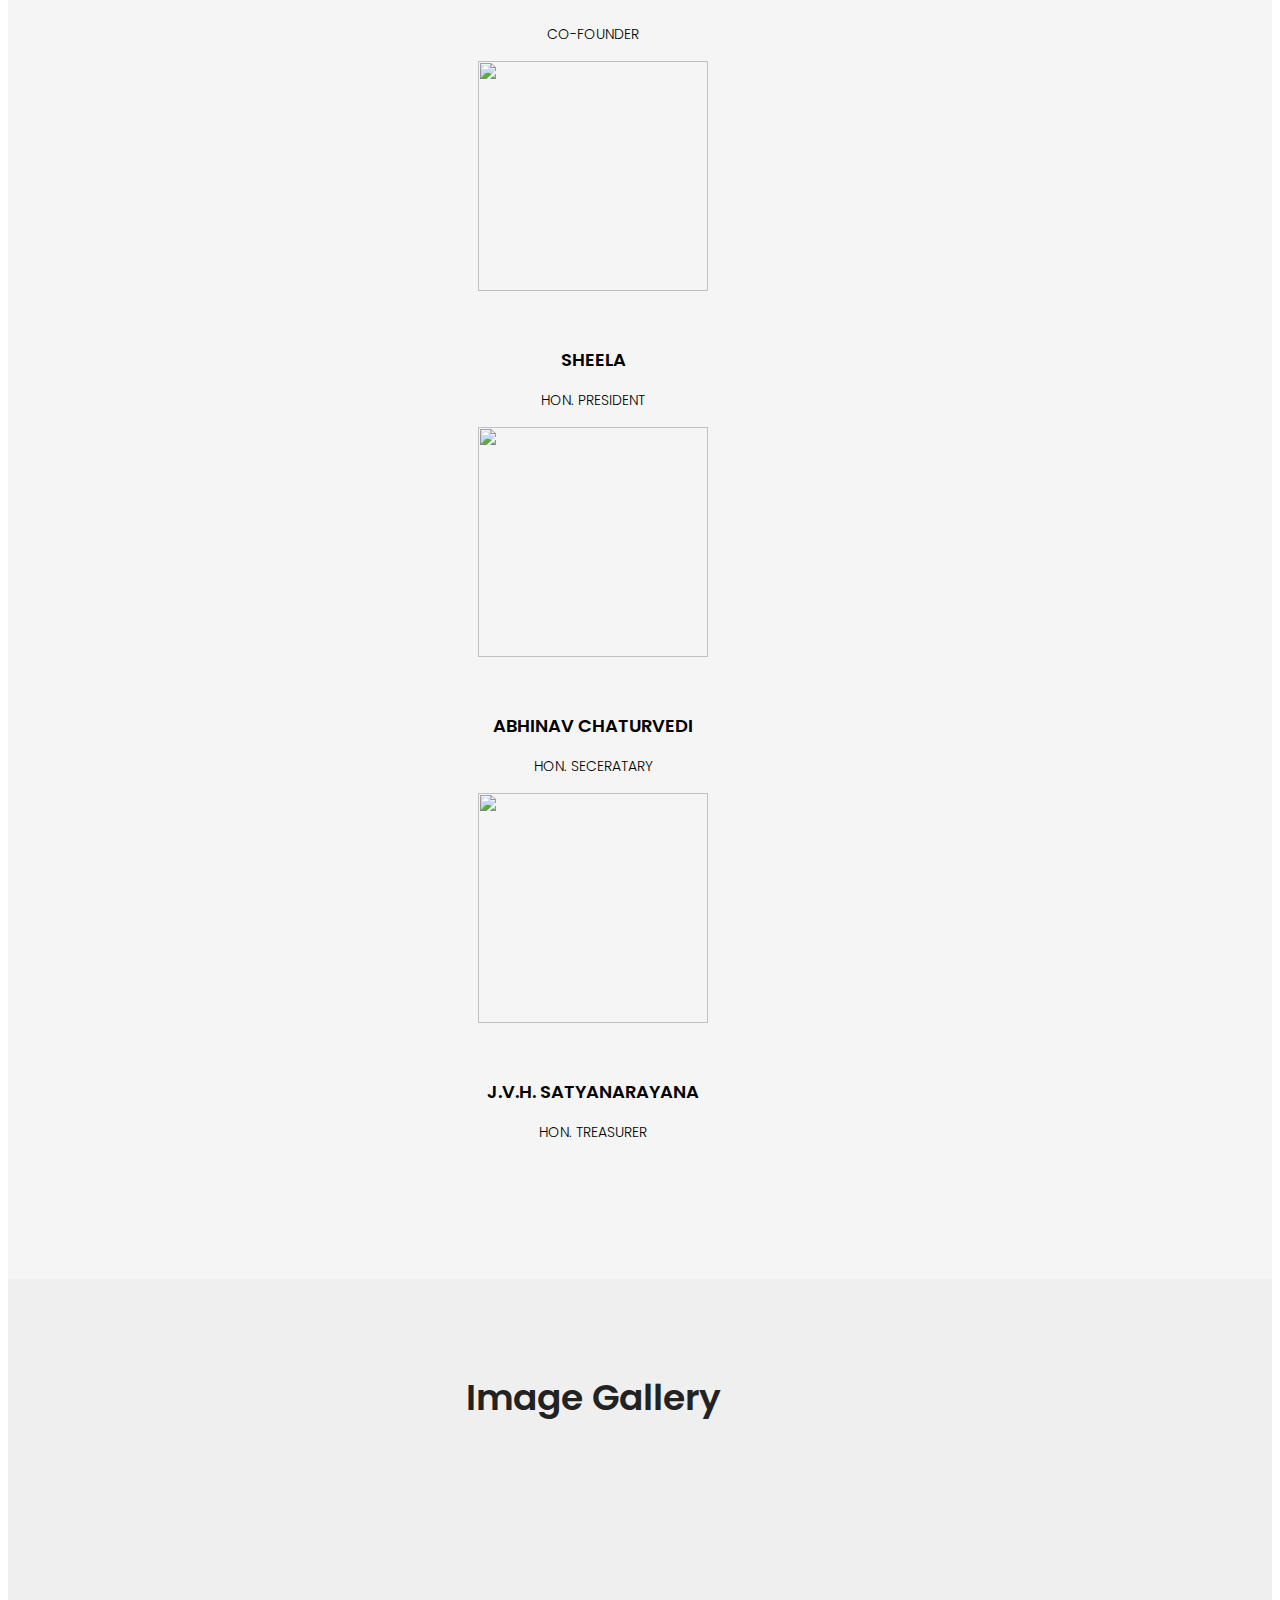
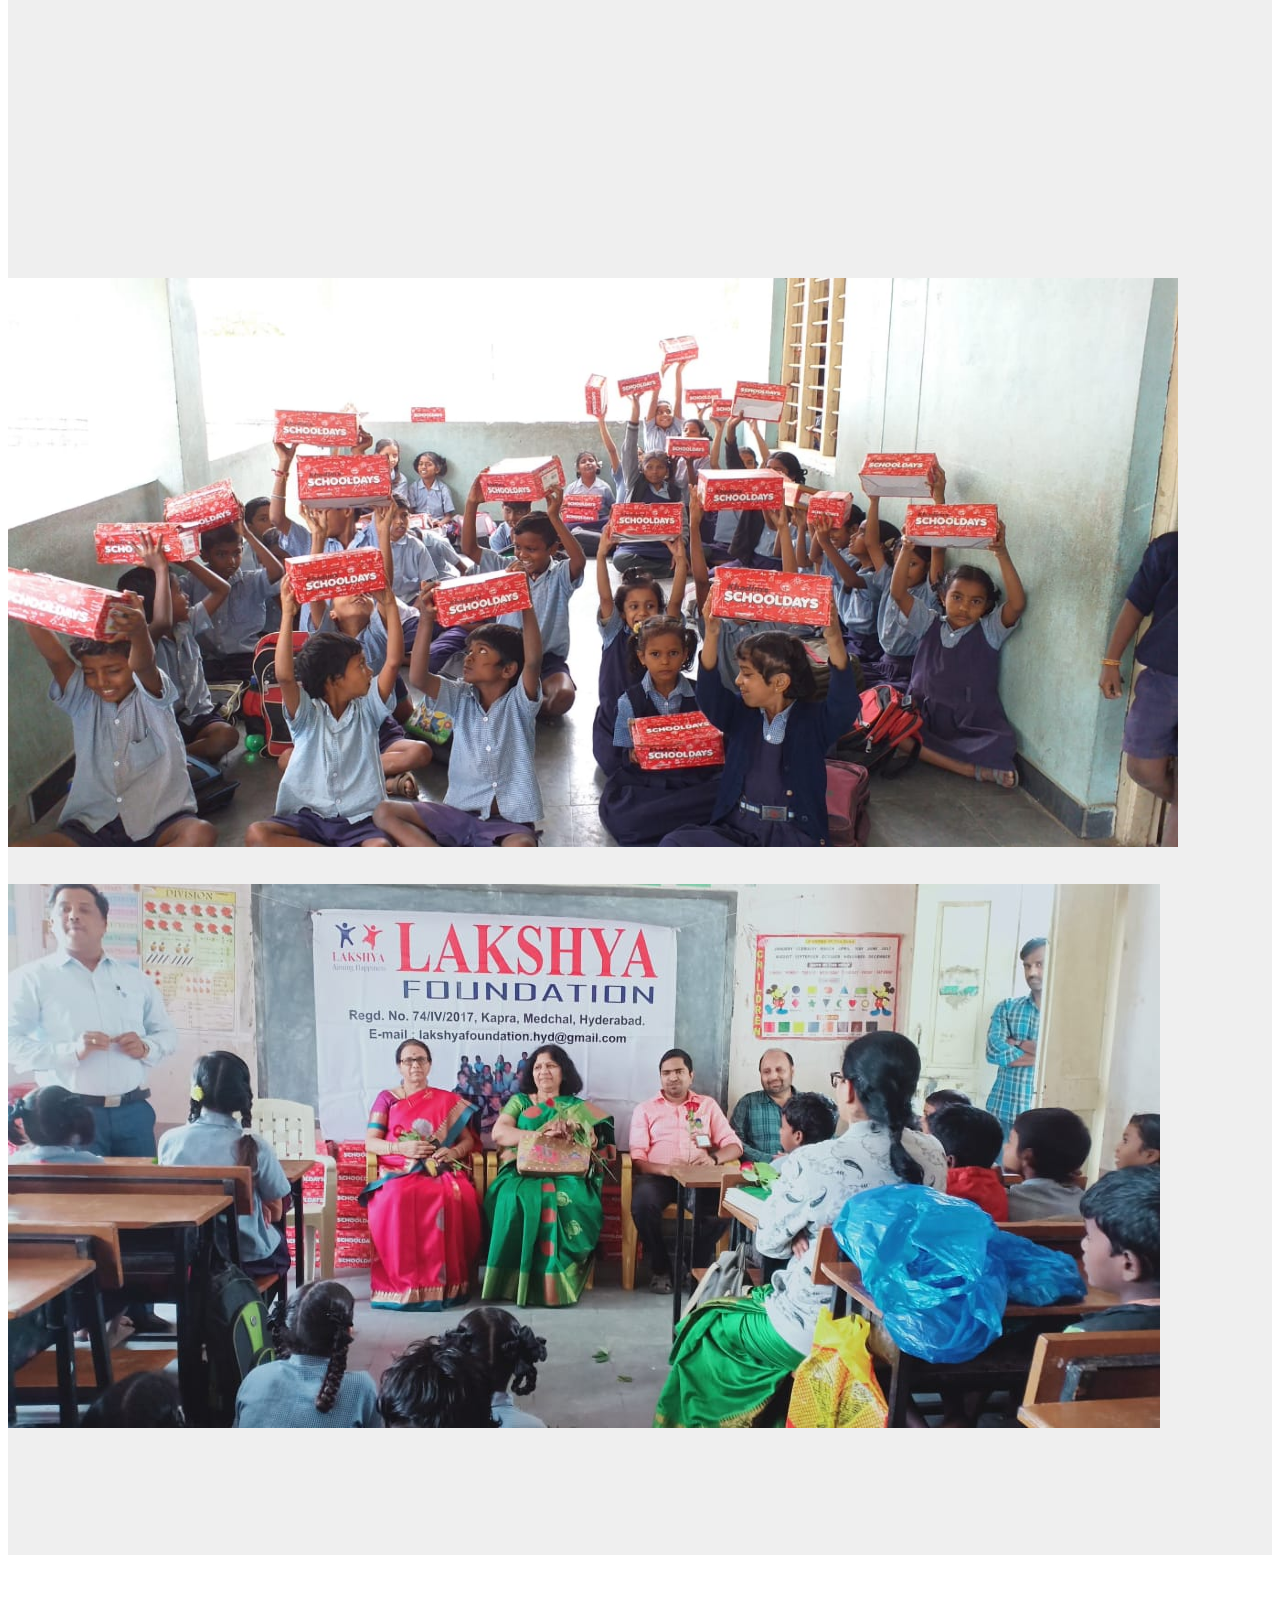
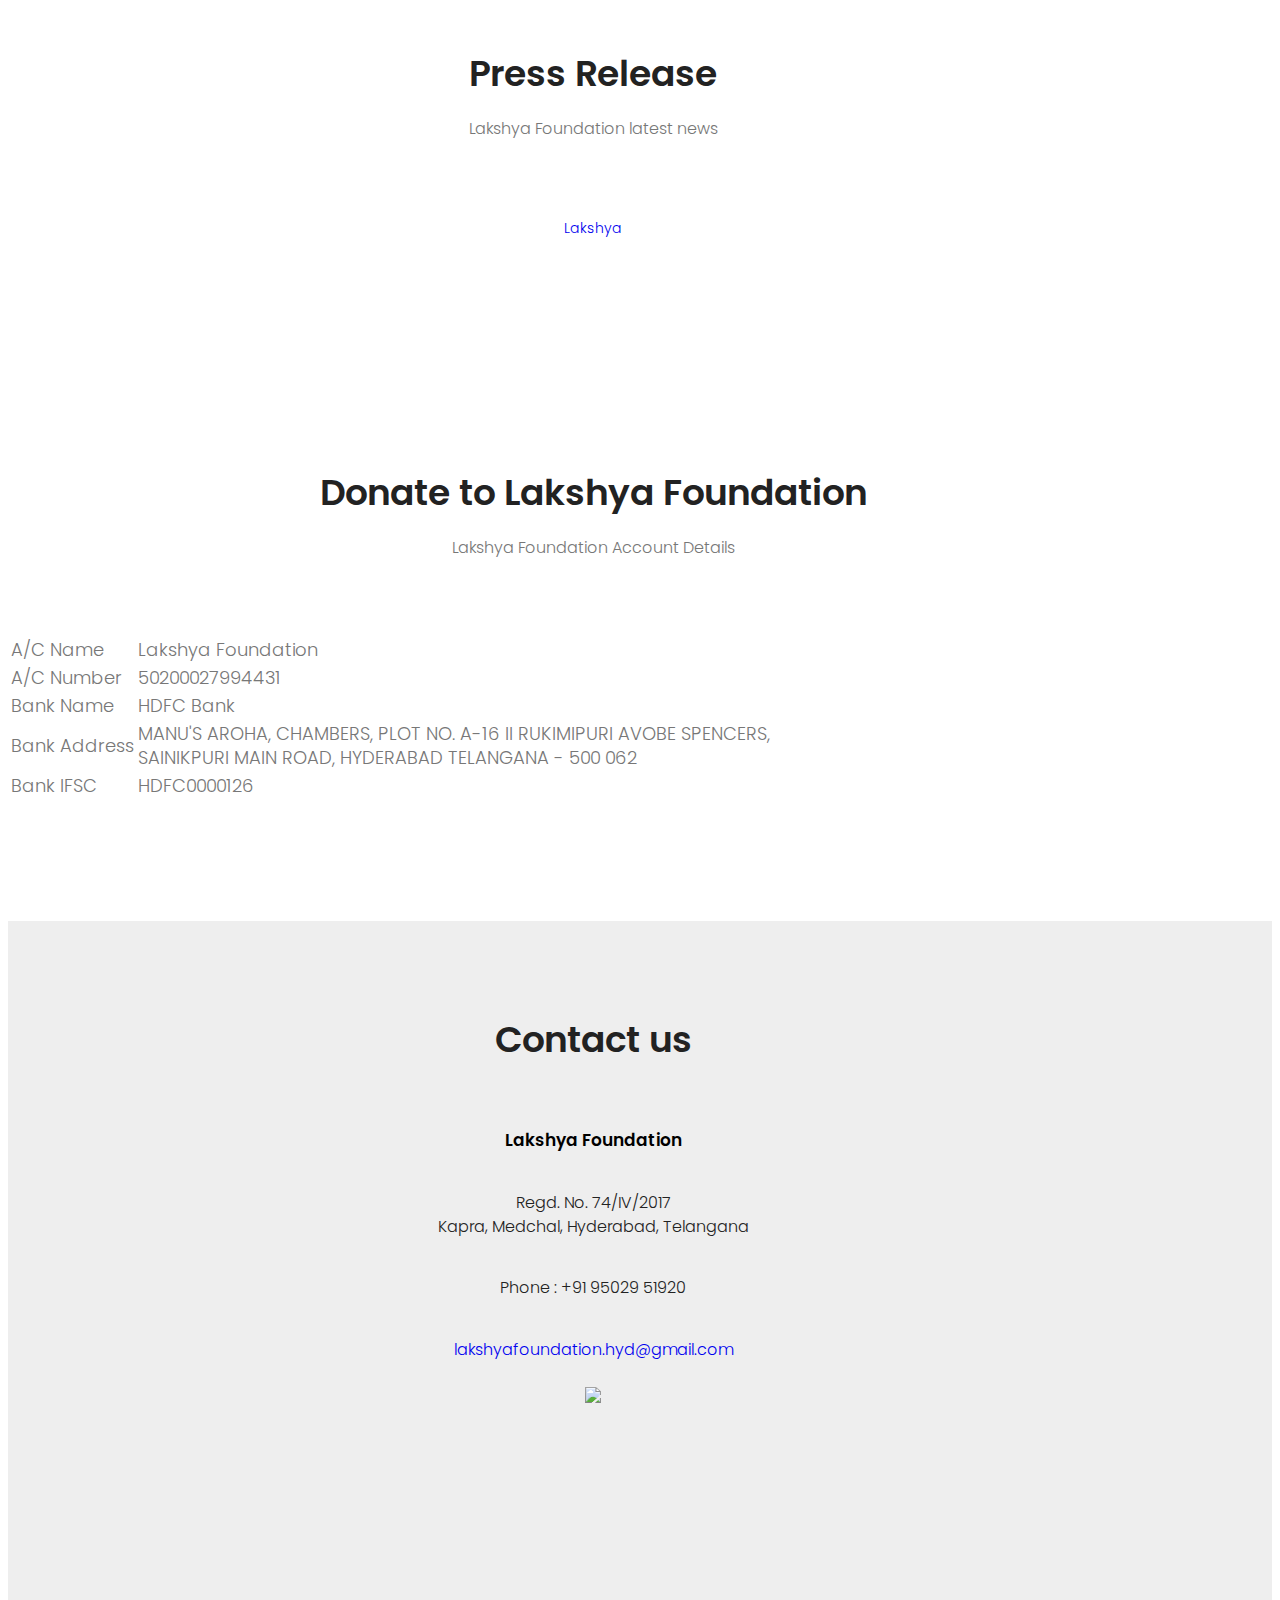
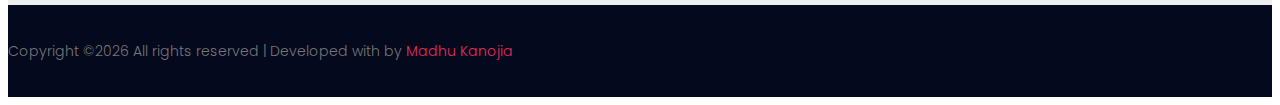
==== commit 8b7aa221: "album added" ====
--- a/index.html
+++ b/index.html
@@ -149,7 +149,7 @@
         		</div><br><br>
             <div class="row welcome_inner">
               <div class="col-lg-6">
-        				<div class="welcome_img" style="margin-bottom: 50px;">
+        				<div class="welcome_img">
         					<img class="img-fluid" src="img/child.2.jpg" alt="">
         				</div>
         			</div>
@@ -234,7 +234,7 @@
             <div class="row feature_inner">
               <div class="col-lg-4">
                 <div class="feature_item-1">
-                  <img class="mx-auto rounded-circle" src="img/event/sunil.jpg" alt="sunil"><br><br>
+                  <img class="mx-auto rounded-circle" src="img/event/sunil .jpg" alt=""><br><br>
                   <h4>SUNIL KUMAR</h4>
                   <p class="text-muted">FOUNDER</p>
                 </div>
@@ -242,7 +242,7 @@
 
               <div class="col-lg-4">
                 <div class="feature_item-1">
-                  <img class="mx-auto rounded-circle" src="img/event/tharasingh.jpg" alt="tharasingh"><br><br>
+                  <img class="mx-auto rounded-circle" src="img/event/tharasingh.jpg" alt=""><br><br>
                   <h4>V.THARASINGH</h4>
                   <p class="text-muted">CO-FOUNDER</p>
                 </div>
@@ -250,7 +250,7 @@
 
               <div class="col-lg-4">
                 <div class="feature_item-1">
-                  <img class="mx-auto rounded-circle" src="img/event/sheela.jpg" alt="sheela"><br><br>
+                  <img class="mx-auto rounded-circle" src="img/event/sheela.jpg" alt=""><br><br>
                   <h4>SHEElA</h4>
                   <p class="text-muted">HON. PRESIDENT</p>
                 </div>
@@ -258,7 +258,7 @@
 
               <div class="col-lg-4">
                 <div class="feature_item-1">
-                  <img class="mx-auto rounded-circle" src="img/event/abi.jpg" alt="ABHINAV"><br><br>
+                  <img class="mx-auto rounded-circle" src="img/event/abi.jpg" alt=""><br><br>
                   <h4>ABHINAV CHATURVEDI</h4>
                   <p class="text-muted">HON. SECERATARY</p>
                 </div>
@@ -266,7 +266,7 @@
 
               <div class="col-lg-4">
                 <div class="feature_item-1">
-                  <img class="mx-auto rounded-circle" src="./img/event/satyam-1.jpg" alt="SATYANARAYANA"><br><br>
+                  <img class="mx-auto rounded-circle" src="./img/event/satyam-1.jpg" alt=""><br><br>
                   <h4>J.V.H. SATYANARAYANA</h4>
                   <p class="text-muted">HON. TREASURER</p>
                 </div>
@@ -286,10 +286,7 @@
           			<h2>Image Gallery</h2>
           		</div>
               <div class="row gallery_inner imageGallery1">
-
-                <iframe src="https://photos.app.goo.gl/22dGSe1NdiPpdnz29"></iframe>
-
-                <!-- <div class="col-md-4 col-sm-6 gallery_item">
+                <div class="col-md-4 col-sm-6 gallery_item">
                     <div class="gallery_img">
                         <img src="img/gallery/gallery-2.jpg" alt="">
                         <div class="hover">
@@ -369,12 +366,12 @@
                         </div>
                     </div>
                 </div>
- -->
+
               </div>
             </div>
           </section>
 
-
+        
 
         <!--================Event Area =================-->
         <section class="event_area p_120" id="news">
@@ -431,7 +428,7 @@
         </section>
         <!--================End Event Area =================-->
 
-
+        
 
         <!--================End Testimonials Area =================-->
         <section class="contact_area p_120" id="contact">
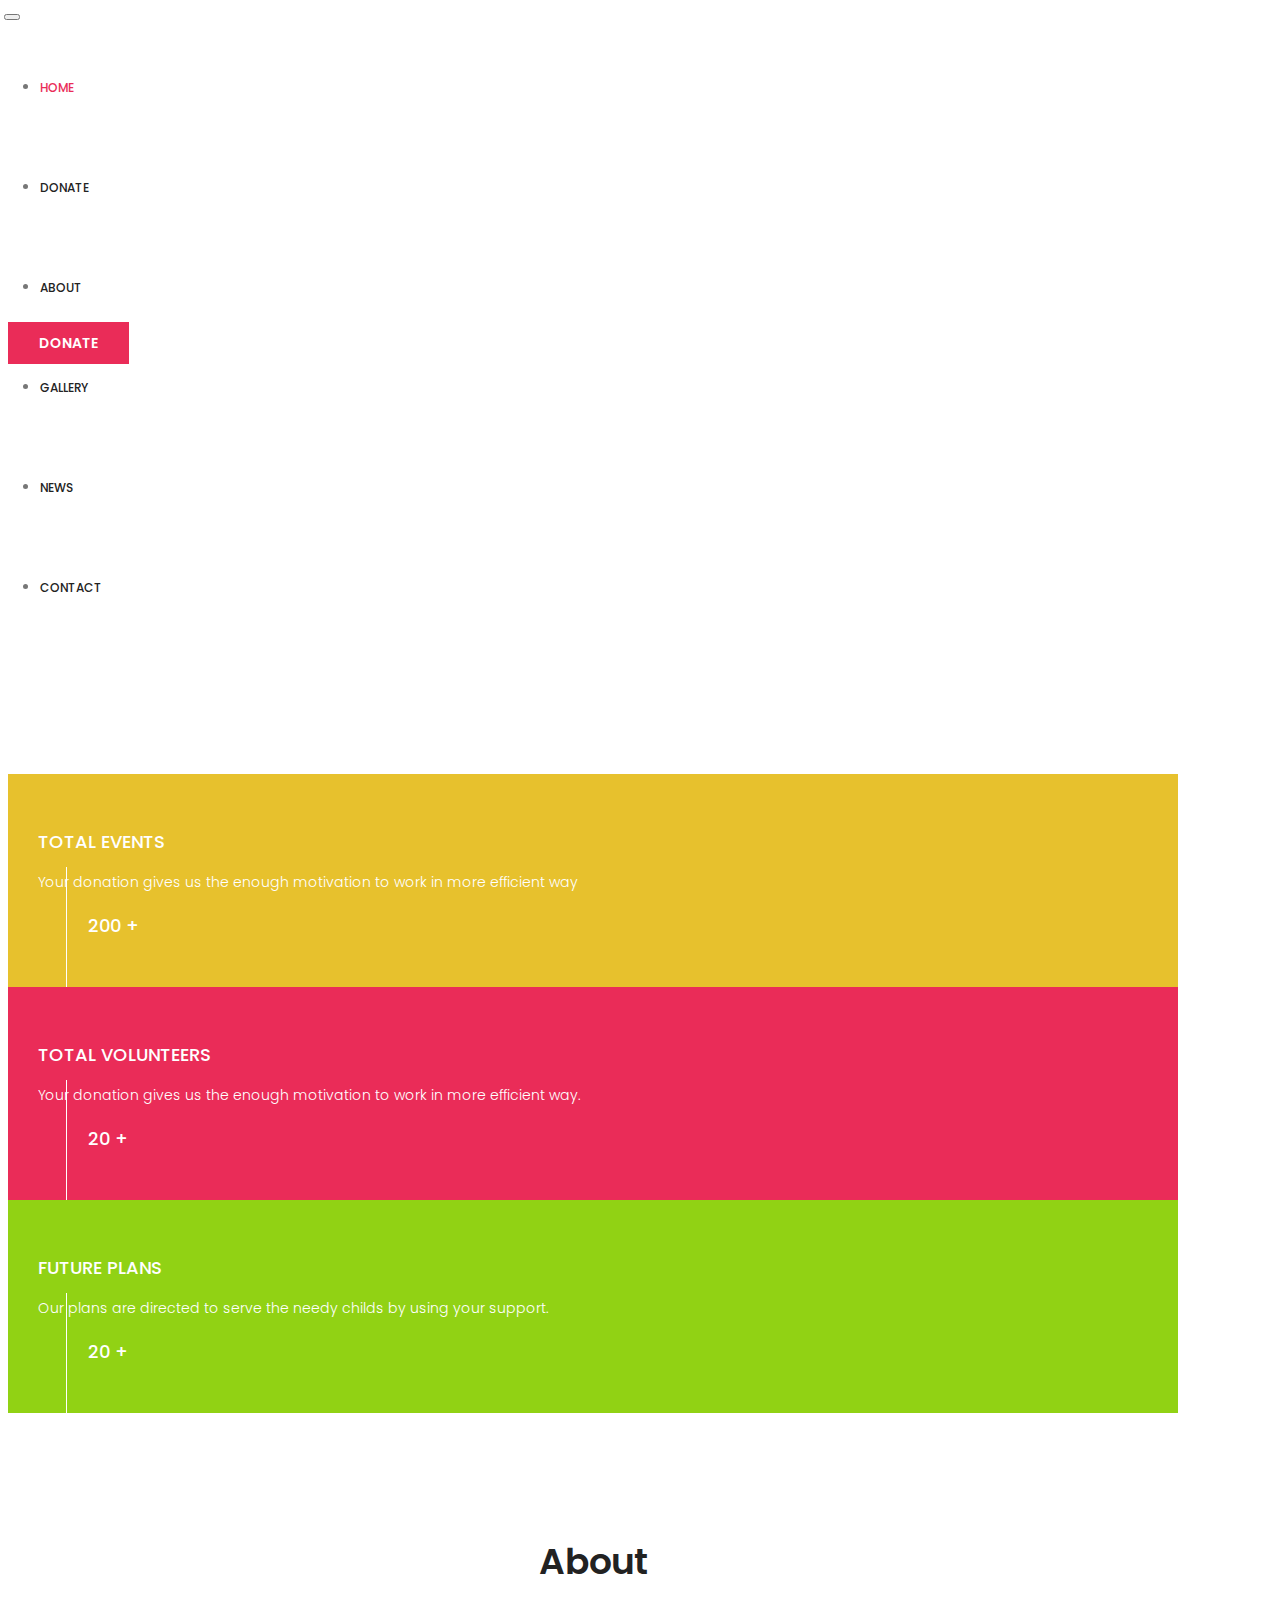
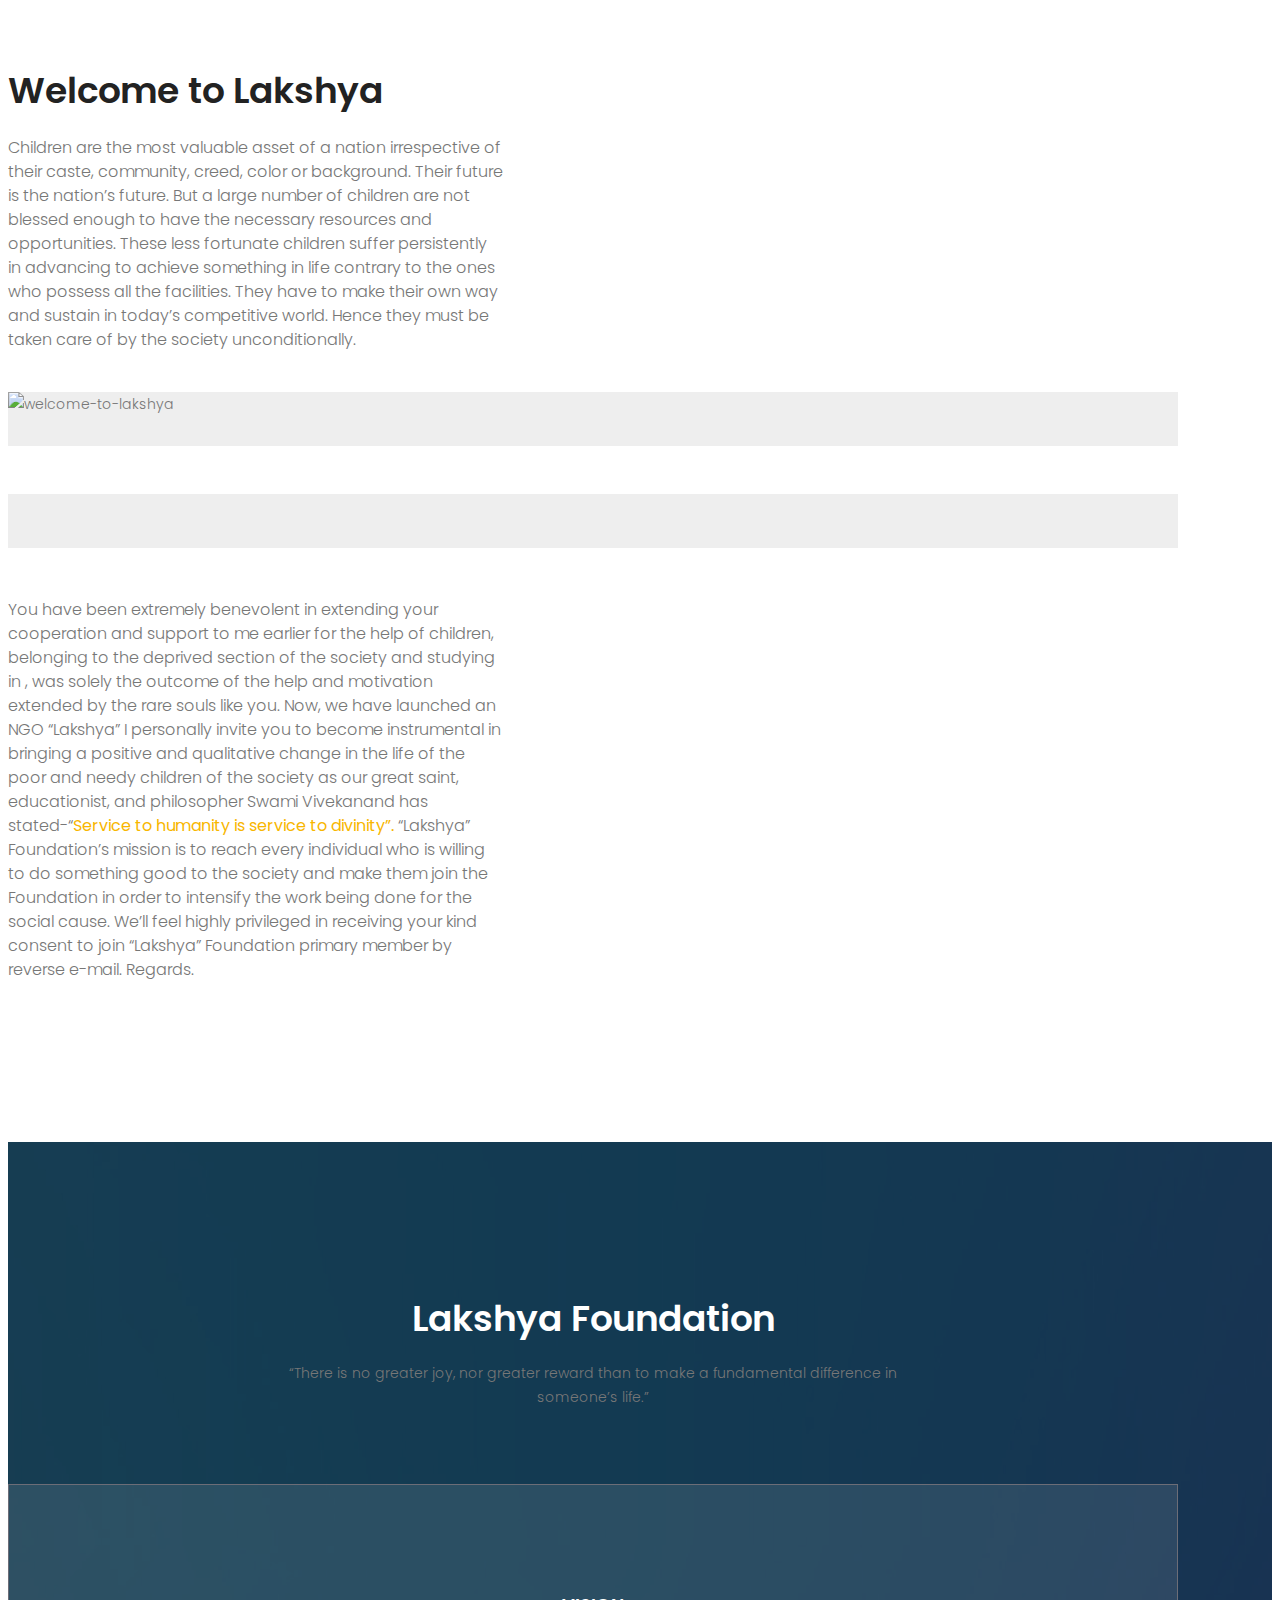
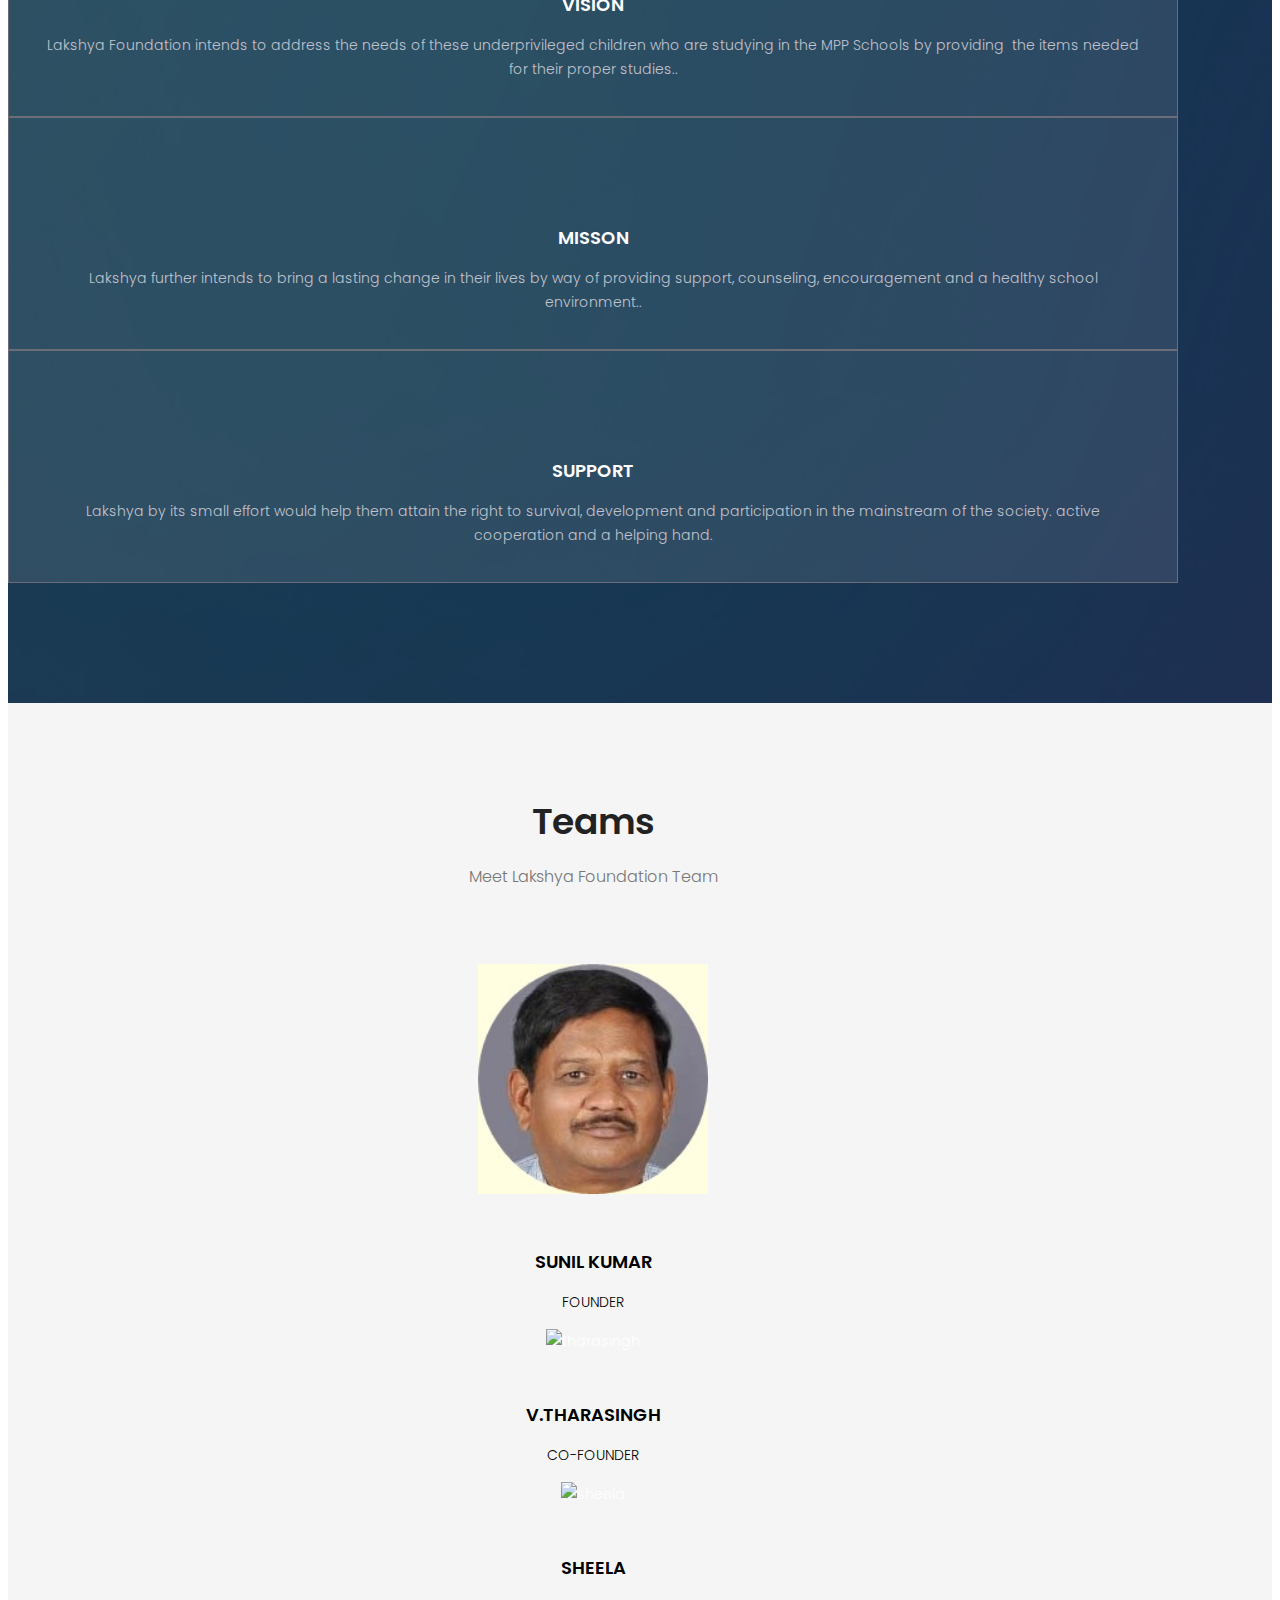
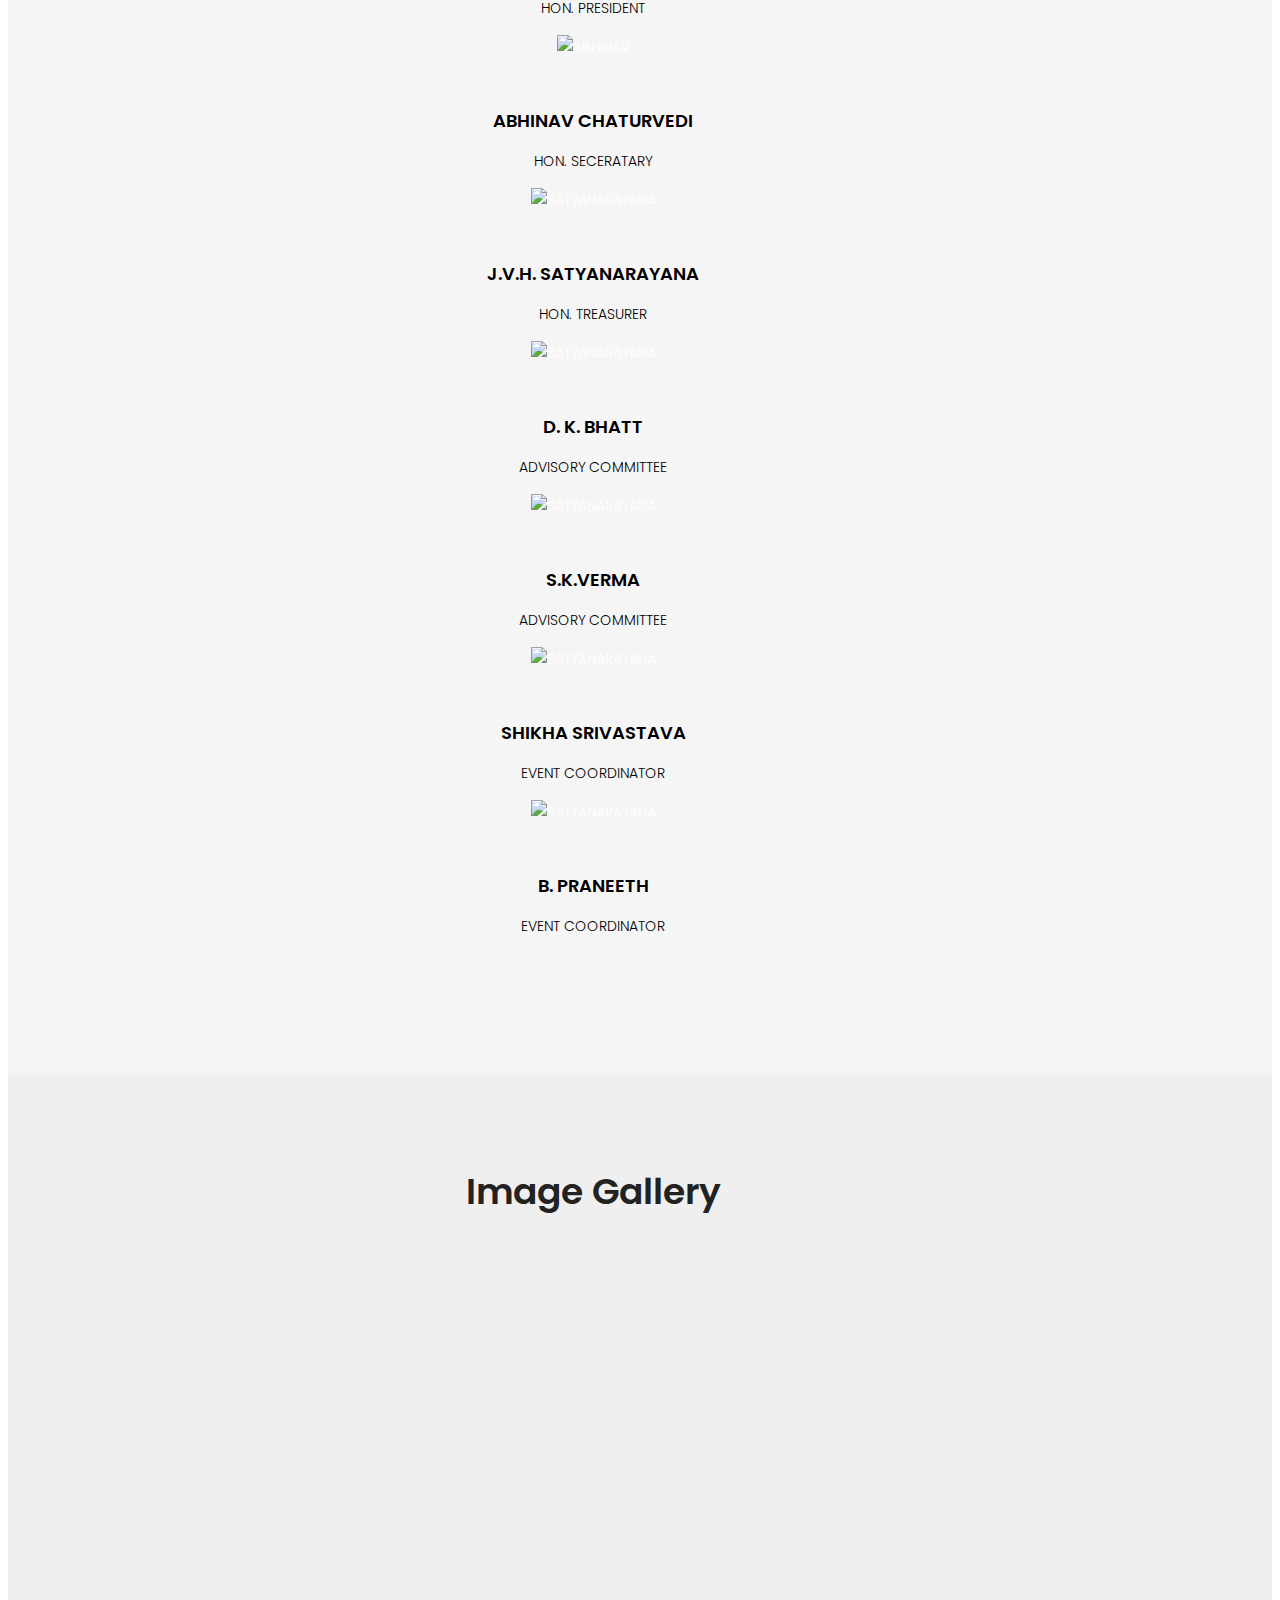
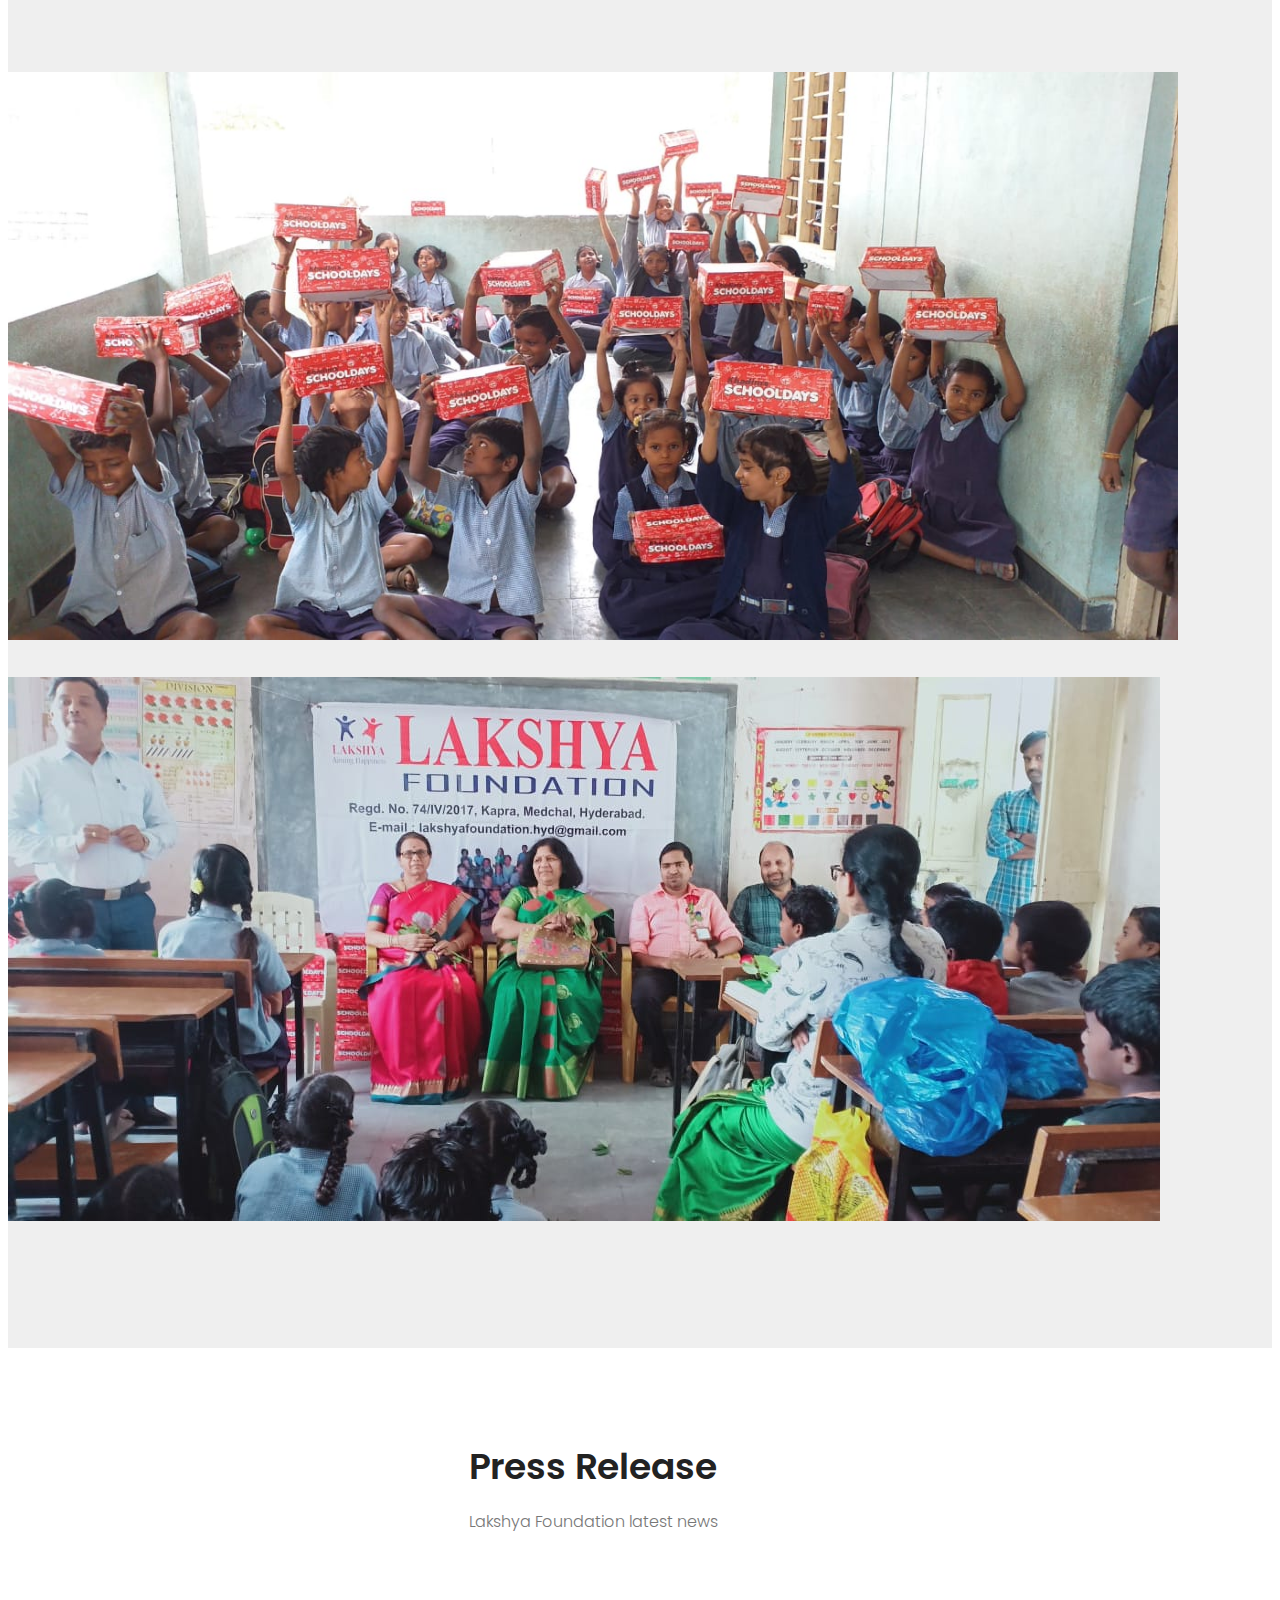
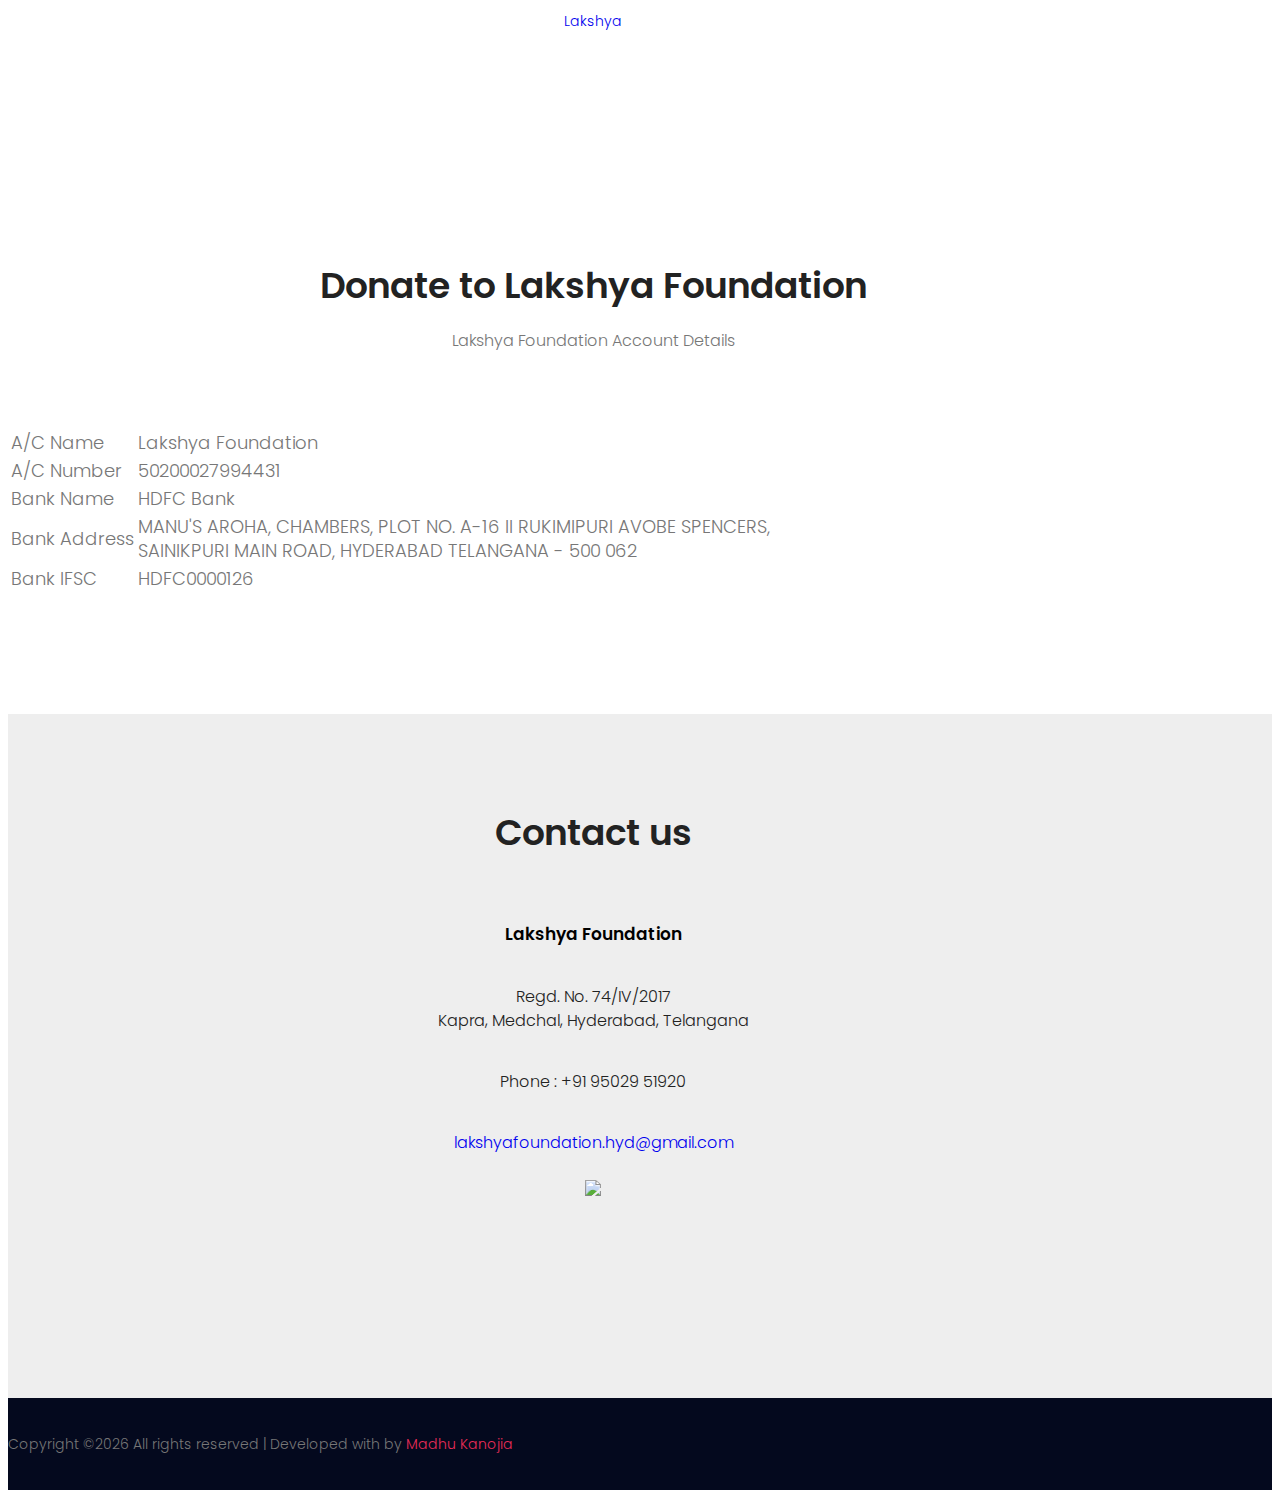
==== commit 176cab08: "photo added" ====
--- a/index.html
+++ b/index.html
@@ -149,7 +149,7 @@
         		</div><br><br>
             <div class="row welcome_inner">
               <div class="col-lg-6">
-        				<div class="welcome_img">
+        				<div class="welcome_img" style="margin-bottom: 50px;">
         					<img class="img-fluid" src="img/child.2.jpg" alt="">
         				</div>
         			</div>
@@ -234,7 +234,7 @@
             <div class="row feature_inner">
               <div class="col-lg-4">
                 <div class="feature_item-1">
-                  <img class="mx-auto rounded-circle" src="img/event/sunil .jpg" alt=""><br><br>
+                  <img class="mx-auto rounded-circle" src="img/event/sunil.jpg" alt="sunil"><br><br>
                   <h4>SUNIL KUMAR</h4>
                   <p class="text-muted">FOUNDER</p>
                 </div>
@@ -242,7 +242,7 @@
 
               <div class="col-lg-4">
                 <div class="feature_item-1">
-                  <img class="mx-auto rounded-circle" src="img/event/tharasingh.jpg" alt=""><br><br>
+                  <img class="mx-auto rounded-circle" src="img/event/tharasingh.jpg" alt="tharasingh"><br><br>
                   <h4>V.THARASINGH</h4>
                   <p class="text-muted">CO-FOUNDER</p>
                 </div>
@@ -250,7 +250,7 @@
 
               <div class="col-lg-4">
                 <div class="feature_item-1">
-                  <img class="mx-auto rounded-circle" src="img/event/sheela.jpg" alt=""><br><br>
+                  <img class="mx-auto rounded-circle" src="img/event/sheela.jpg" alt="sheela"><br><br>
                   <h4>SHEElA</h4>
                   <p class="text-muted">HON. PRESIDENT</p>
                 </div>
@@ -258,7 +258,7 @@
 
               <div class="col-lg-4">
                 <div class="feature_item-1">
-                  <img class="mx-auto rounded-circle" src="img/event/abi.jpg" alt=""><br><br>
+                  <img class="mx-auto rounded-circle" src="img/event/abi.jpg" alt="ABHINAV"><br><br>
                   <h4>ABHINAV CHATURVEDI</h4>
                   <p class="text-muted">HON. SECERATARY</p>
                 </div>
@@ -266,15 +266,48 @@
 
               <div class="col-lg-4">
                 <div class="feature_item-1">
-                  <img class="mx-auto rounded-circle" src="./img/event/satyam-1.jpg" alt=""><br><br>
+                  <img class="mx-auto rounded-circle" src="./img/event/satyam-1.jpg" alt="SATYANARAYANA"><br><br>
                   <h4>J.V.H. SATYANARAYANA</h4>
                   <p class="text-muted">HON. TREASURER</p>
                 </div>
               </div>
 
+              <div class="col-lg-4">
+                <div class="feature_item-1">
+                  <img class="mx-auto rounded-circle" src="./img/event/satyam-1.jpg" alt="SATYANARAYANA"><br><br>
+                  <h4>D. K. BHATT</h4>
+                  <p class="text-muted">ADVISORY COMMITTEE</p>
+                </div>
+              </div>
+
+              <div class="col-lg-4">
+                <div class="feature_item-1">
+                  <img class="mx-auto rounded-circle" src="./img/event/satyam-1.jpg" alt="SATYANARAYANA"><br><br>
+                  <h4>S.K.VERMA</h4>
+                  <p class="text-muted">ADVISORY COMMITTEE</p>
+                </div>
+              </div>
+
+              <div class="col-lg-4">
+                <div class="feature_item-1">
+                  <img class="mx-auto rounded-circle" src="./img/event/satyam-1.jpg" alt="SATYANARAYANA"><br><br>
+                  <h4>SHIKHA SRIVASTAVA</h4>
+                  <p class="text-muted">EVENT COORDINATOR</p>
+                </div>
+              </div>
+
+              <div class="col-lg-4">
+                <div class="feature_item-1">
+                  <img class="mx-auto rounded-circle" src="./img/event/satyam-1.jpg" alt="SATYANARAYANA"><br><br>
+                  <h4>B. PRANEETH</h4>
+                  <p class="text-muted">EVENT COORDINATOR</p>
+                </div>
+              </div>
+
             </div>
           </div>
         </section>
+
 
 
 
@@ -371,7 +404,7 @@
             </div>
           </section>
 
-        
+
 
         <!--================Event Area =================-->
         <section class="event_area p_120" id="news">
@@ -428,7 +461,7 @@
         </section>
         <!--================End Event Area =================-->
 
-        
+
 
         <!--================End Testimonials Area =================-->
         <section class="contact_area p_120" id="contact">
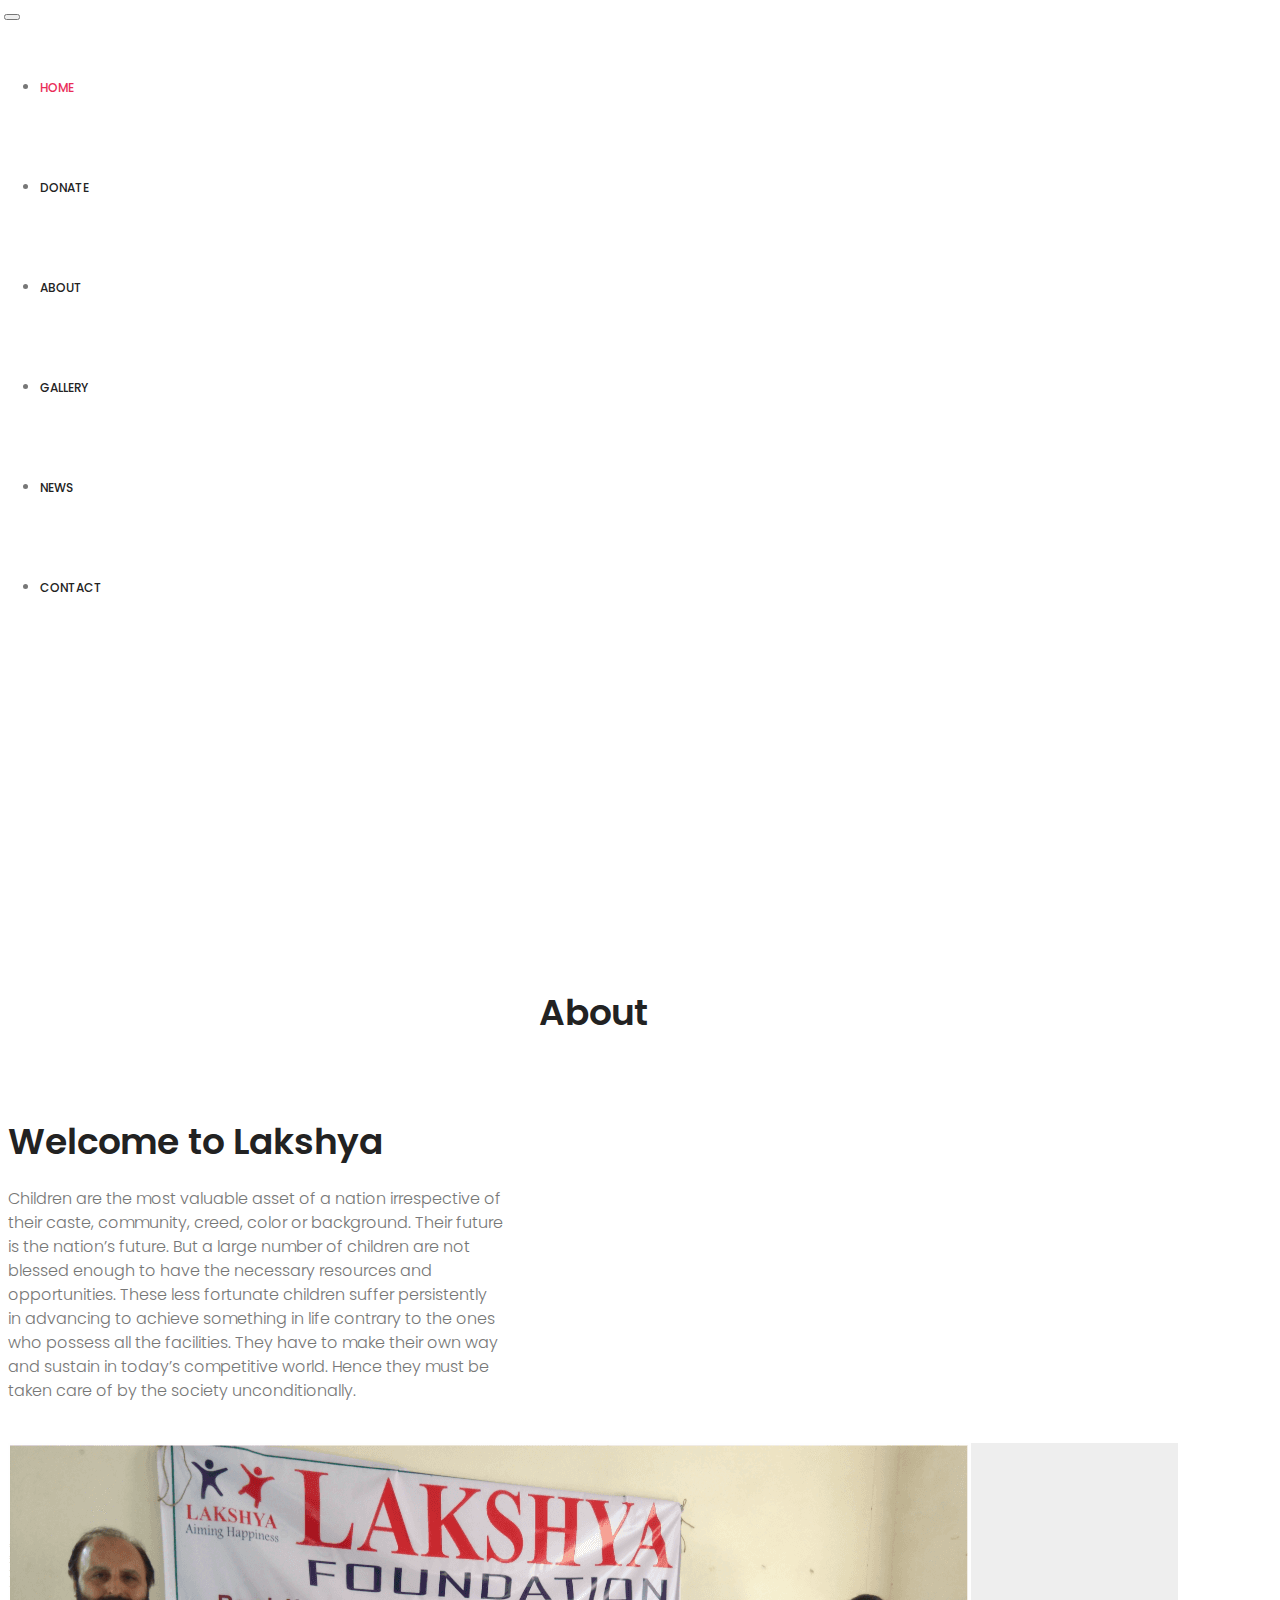
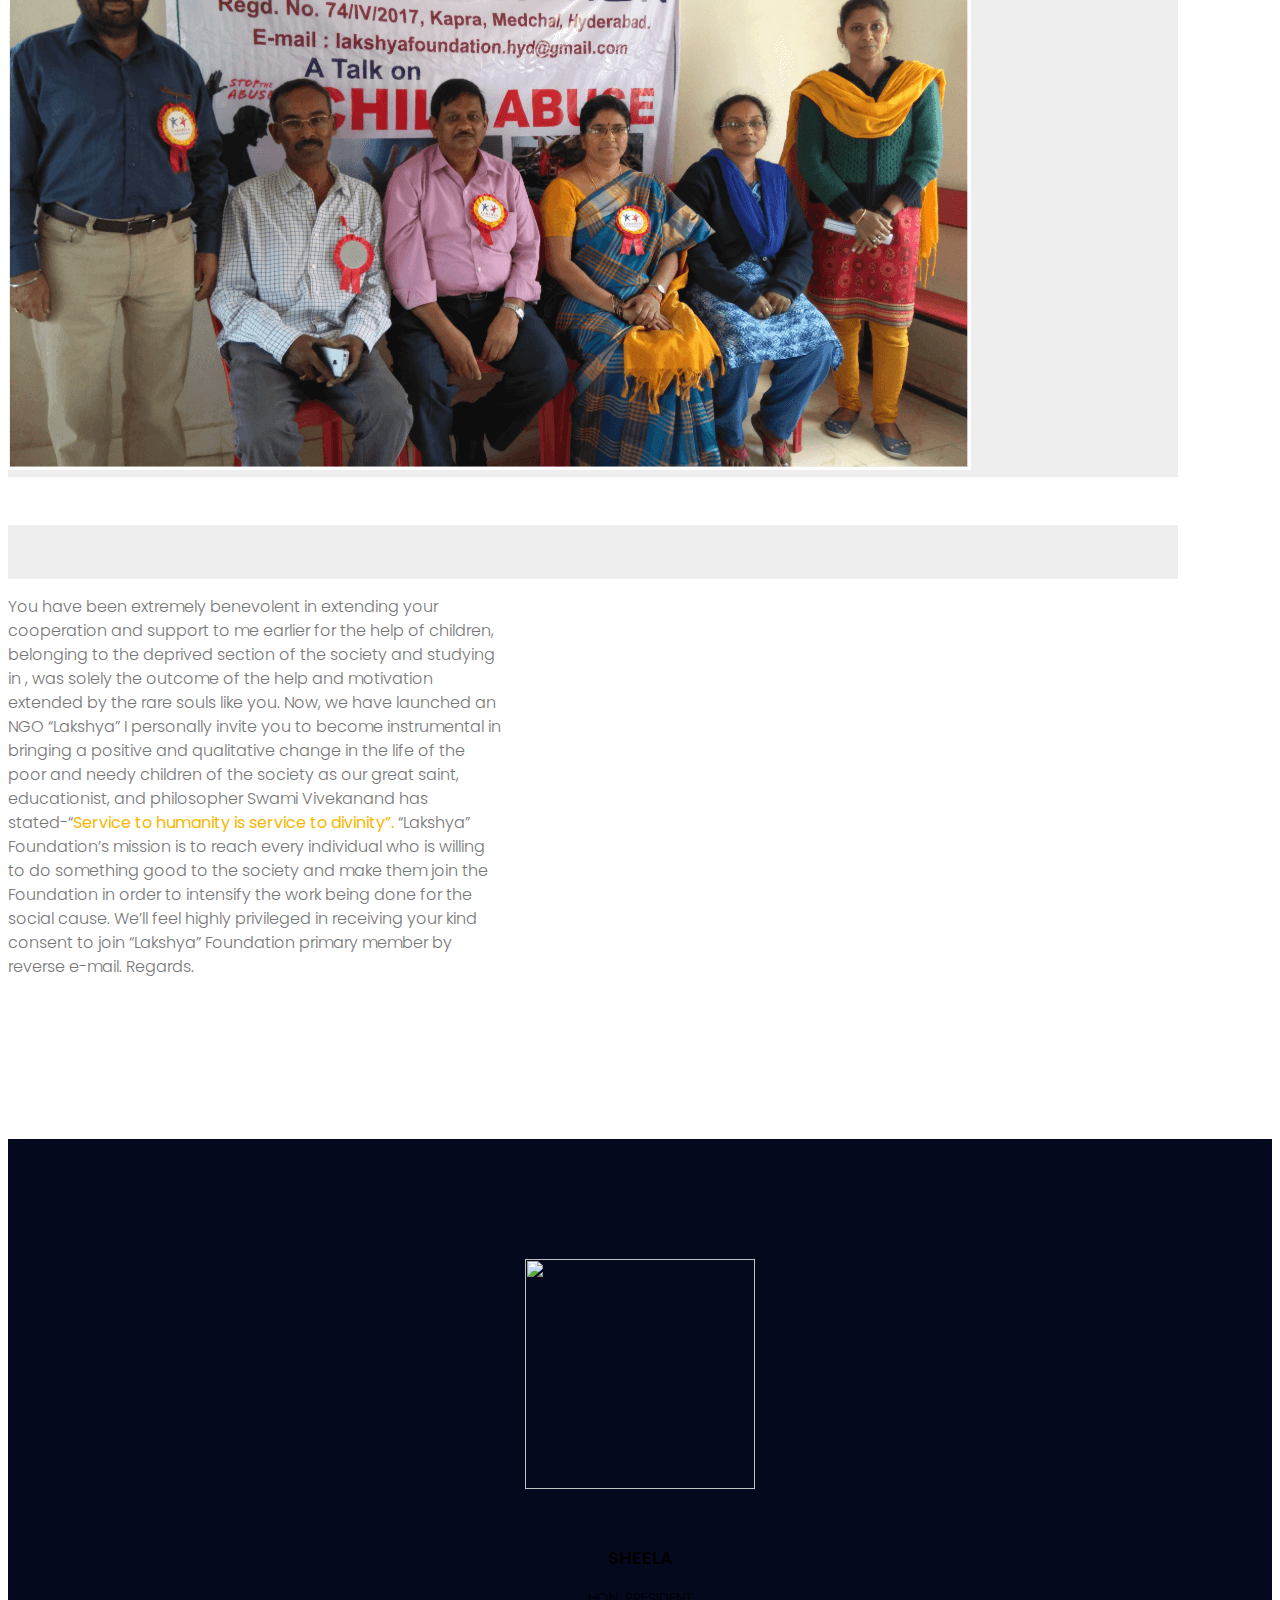
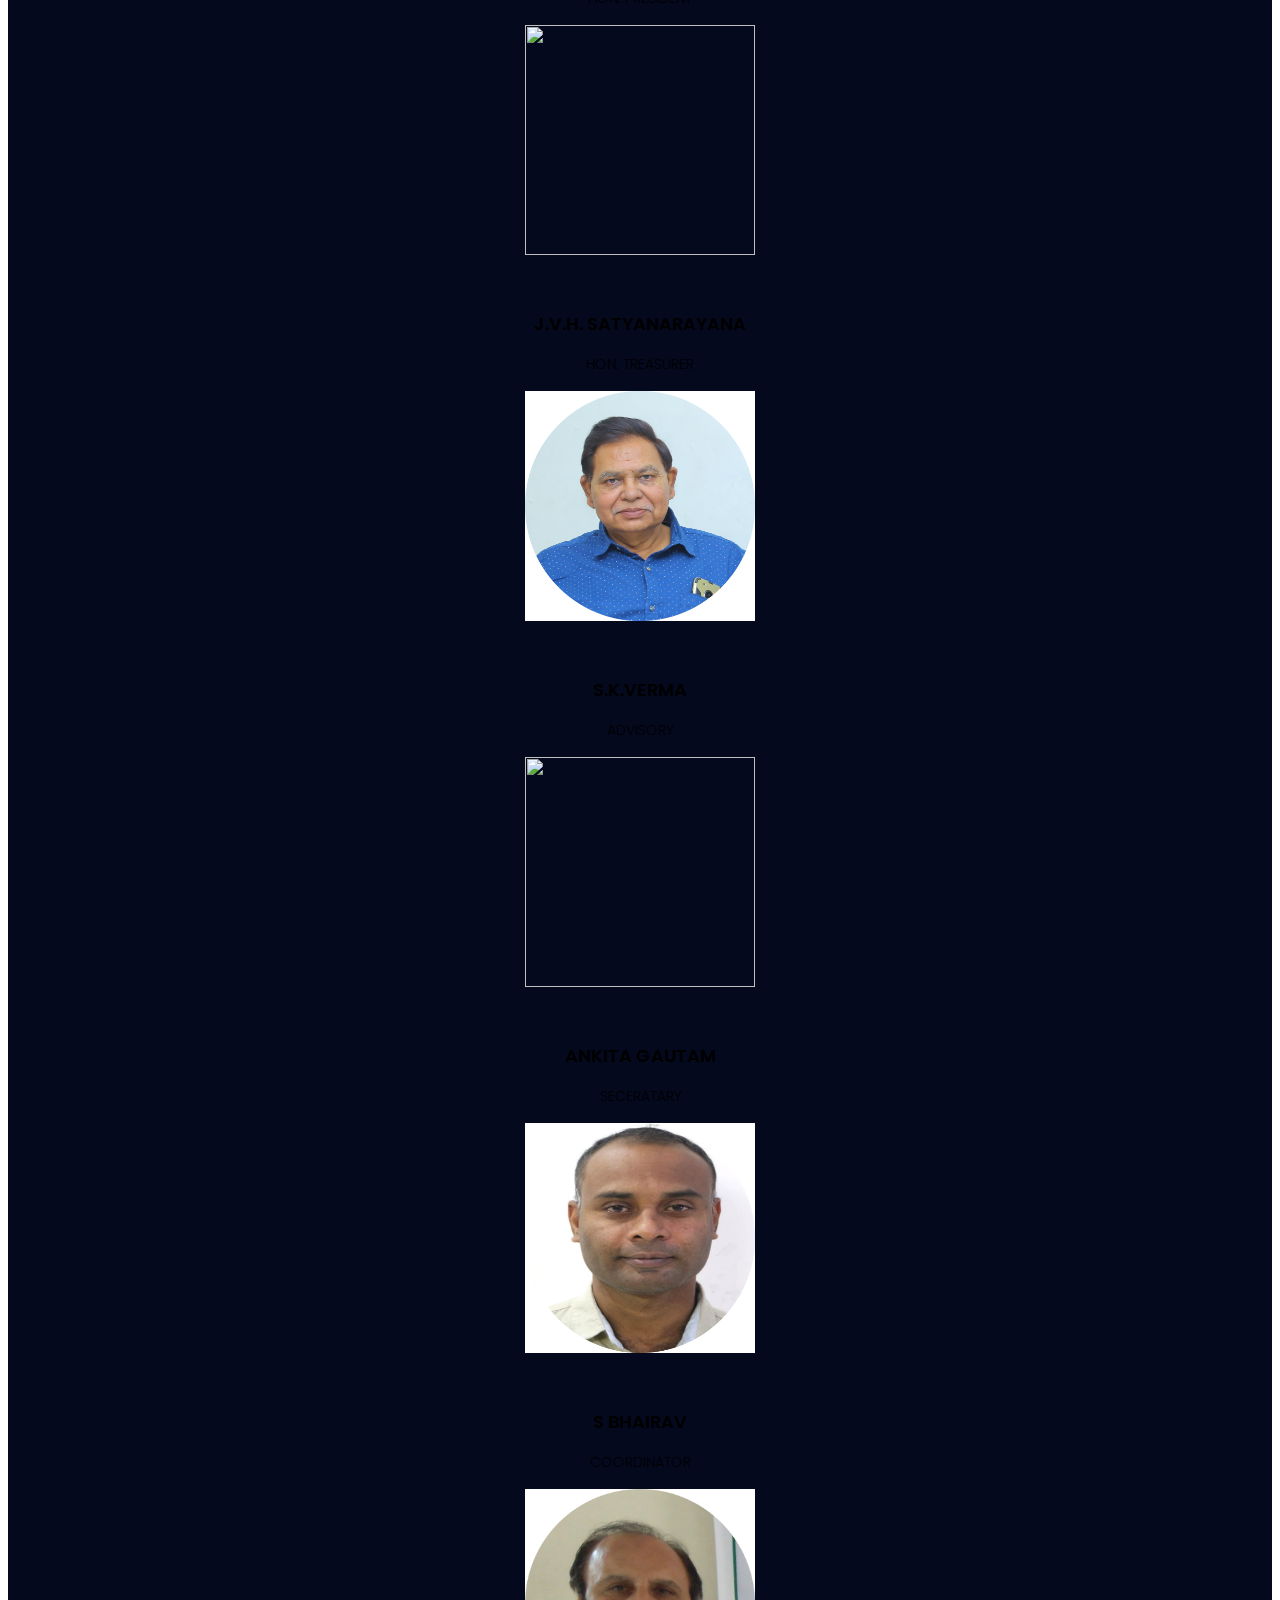
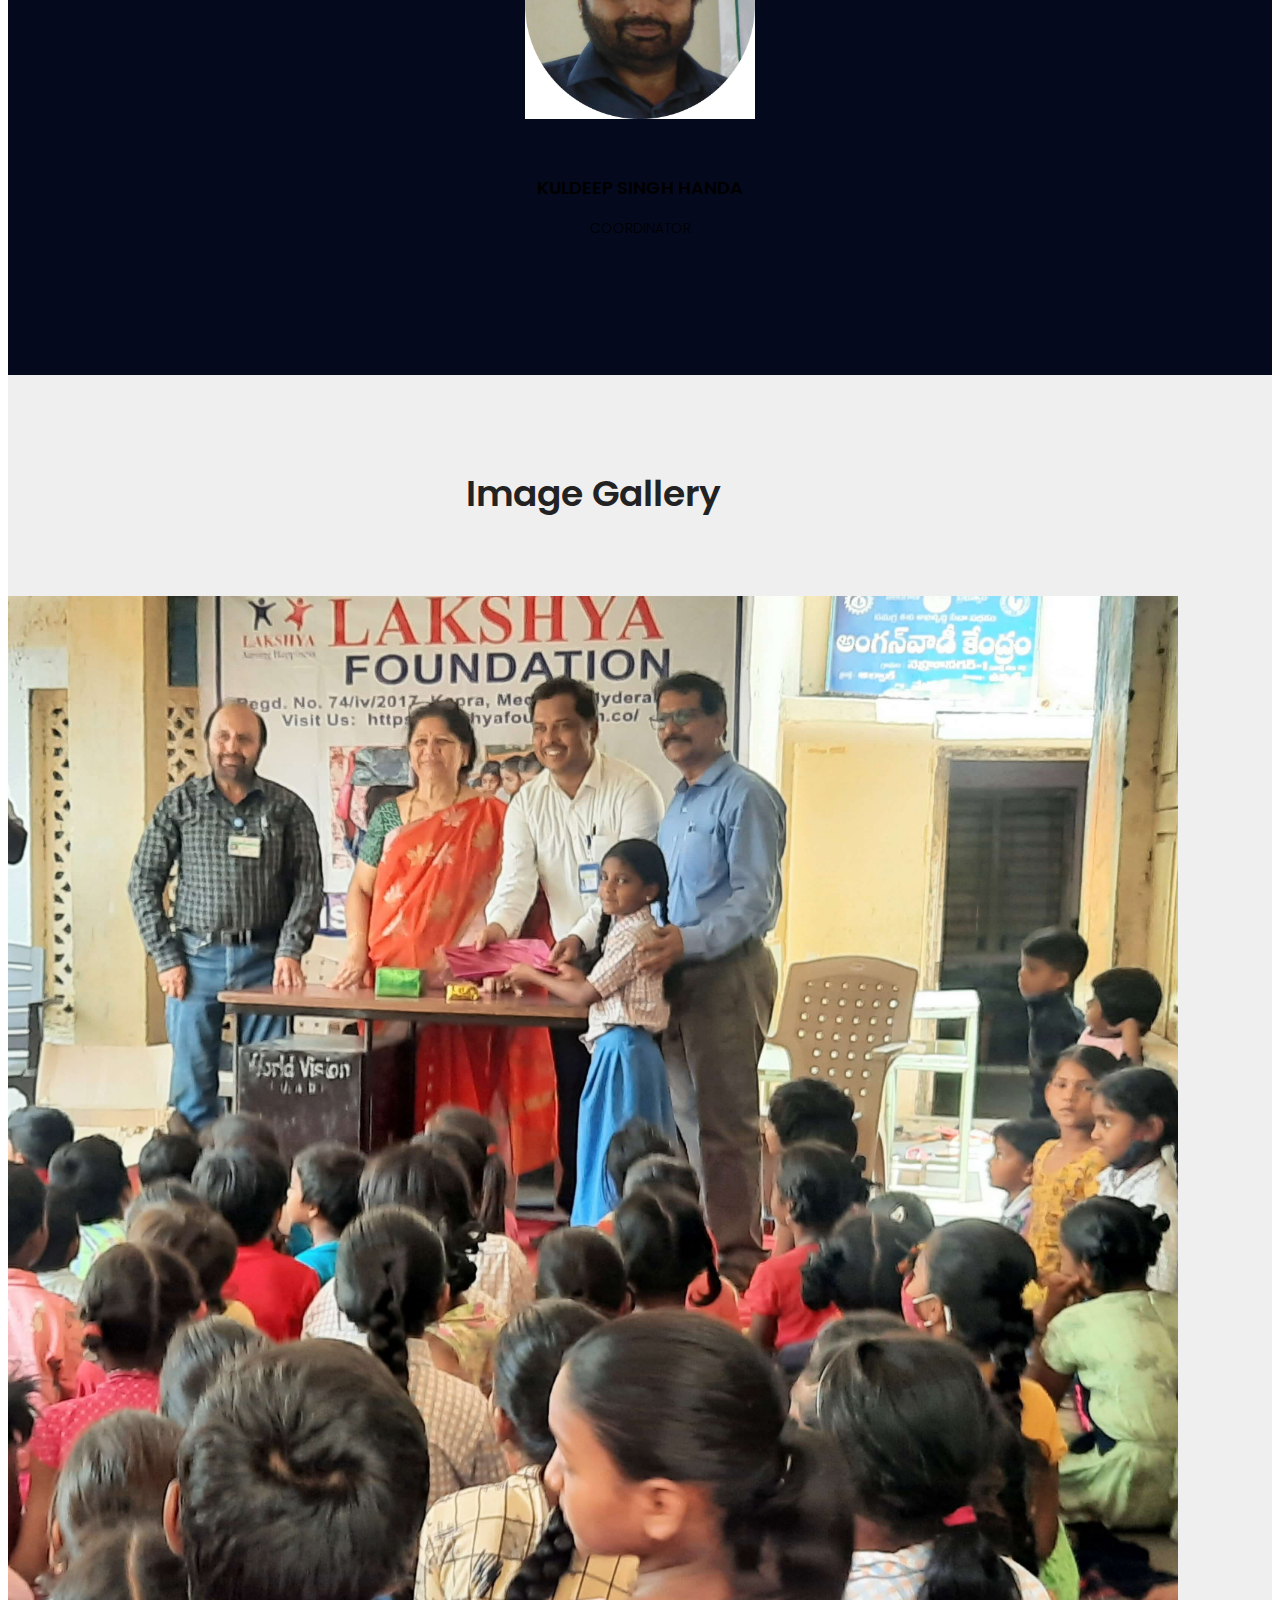
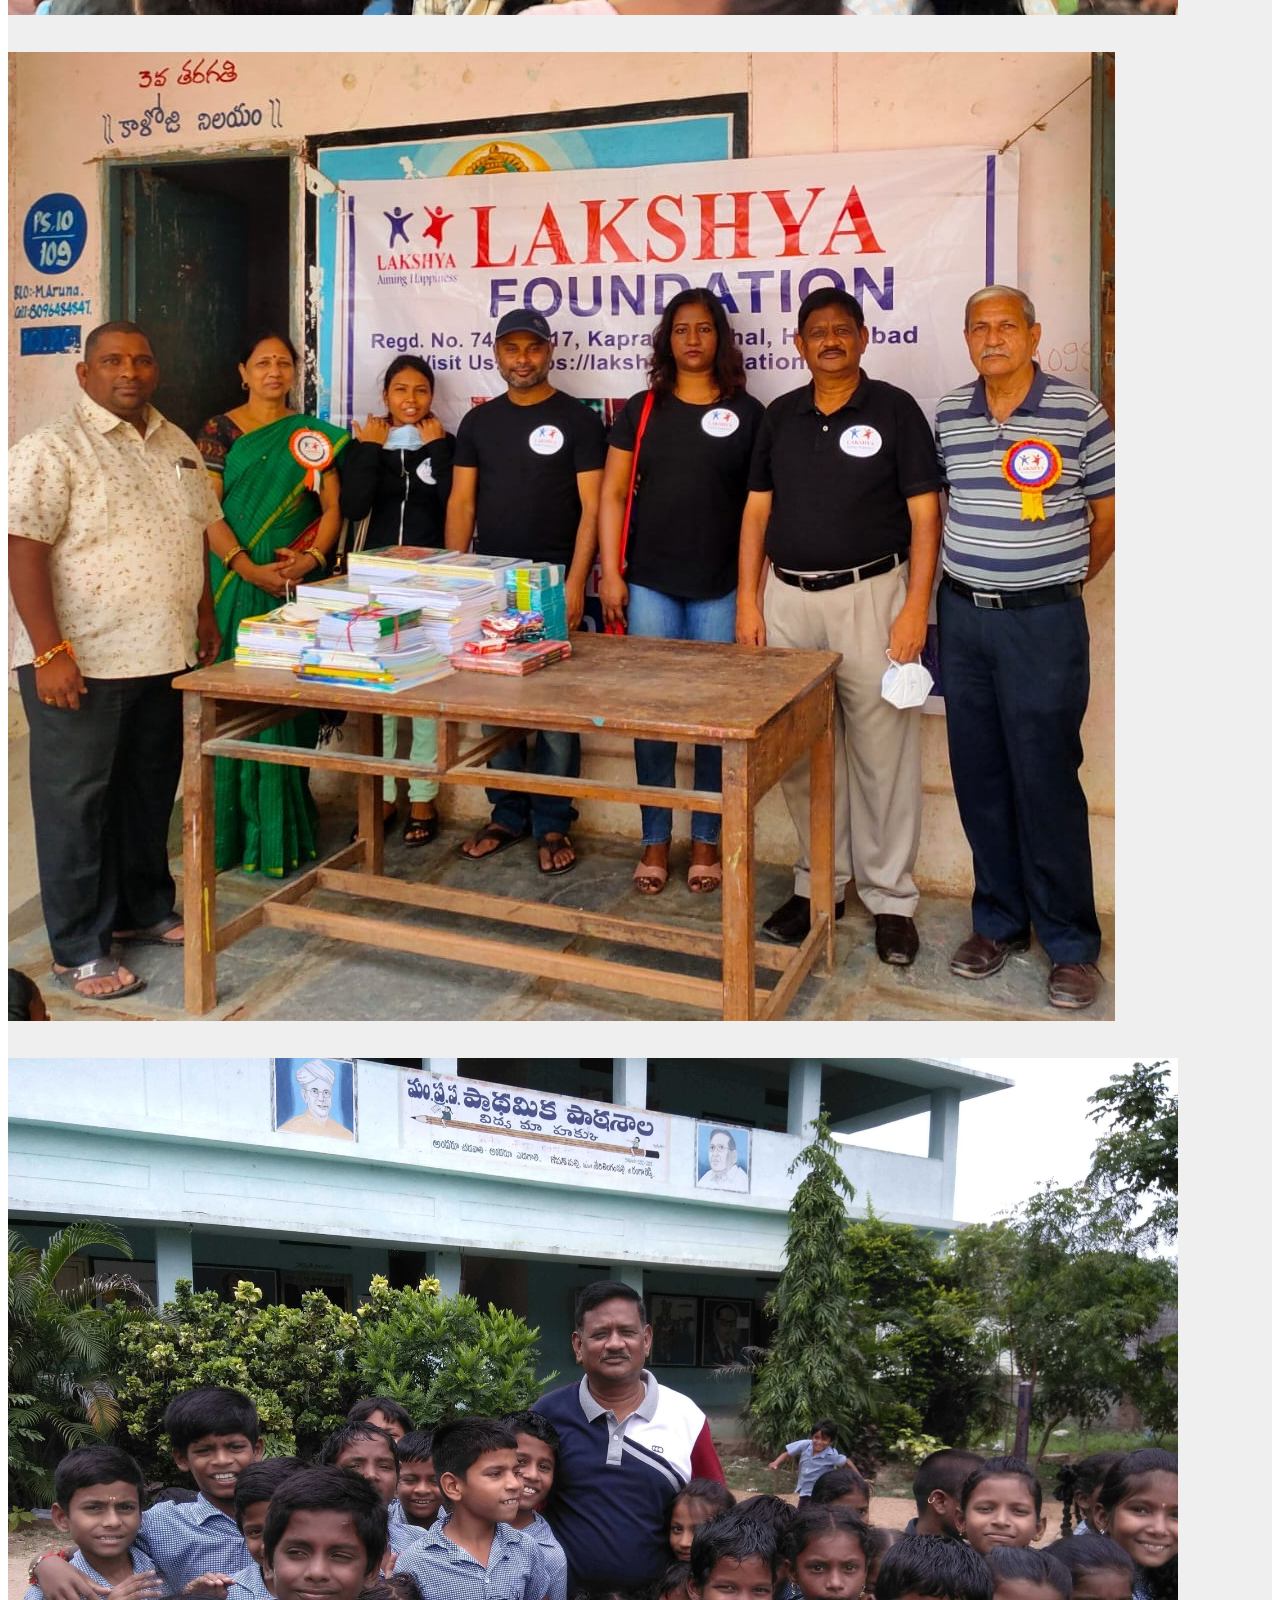
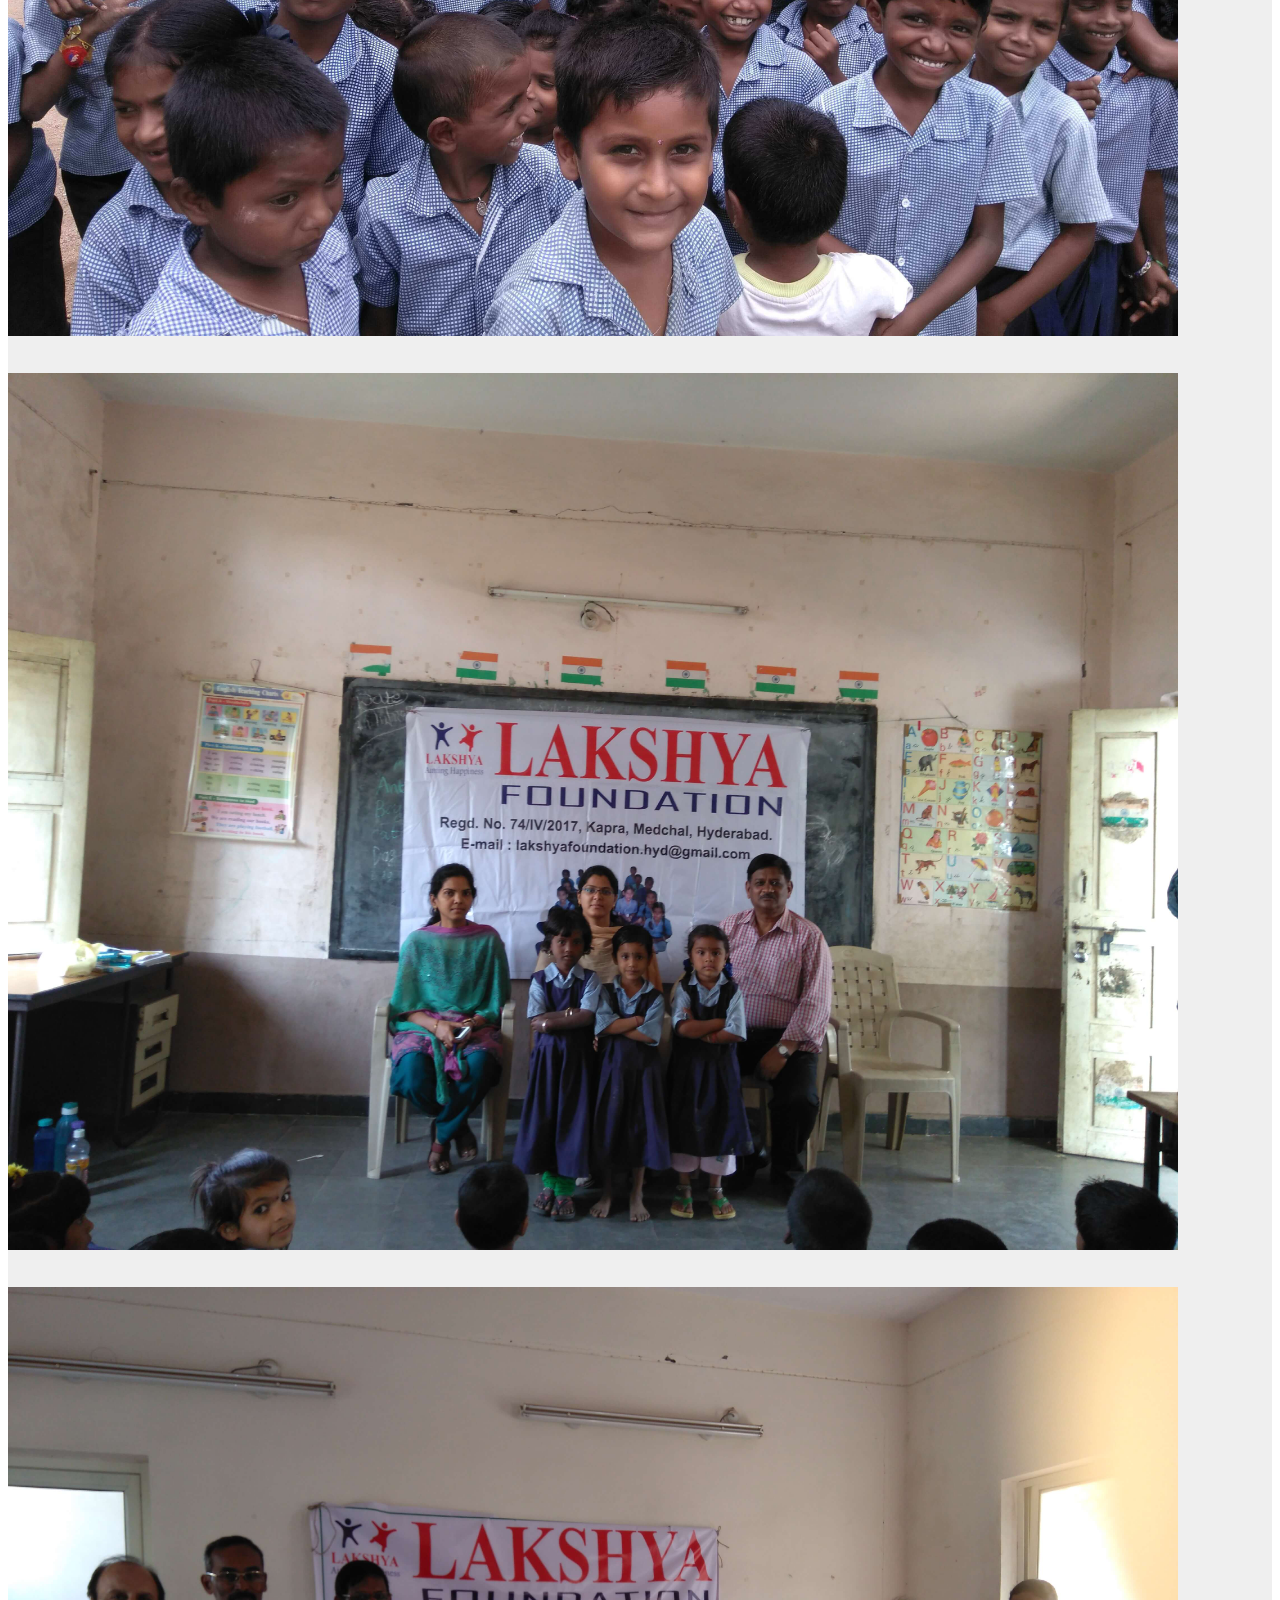
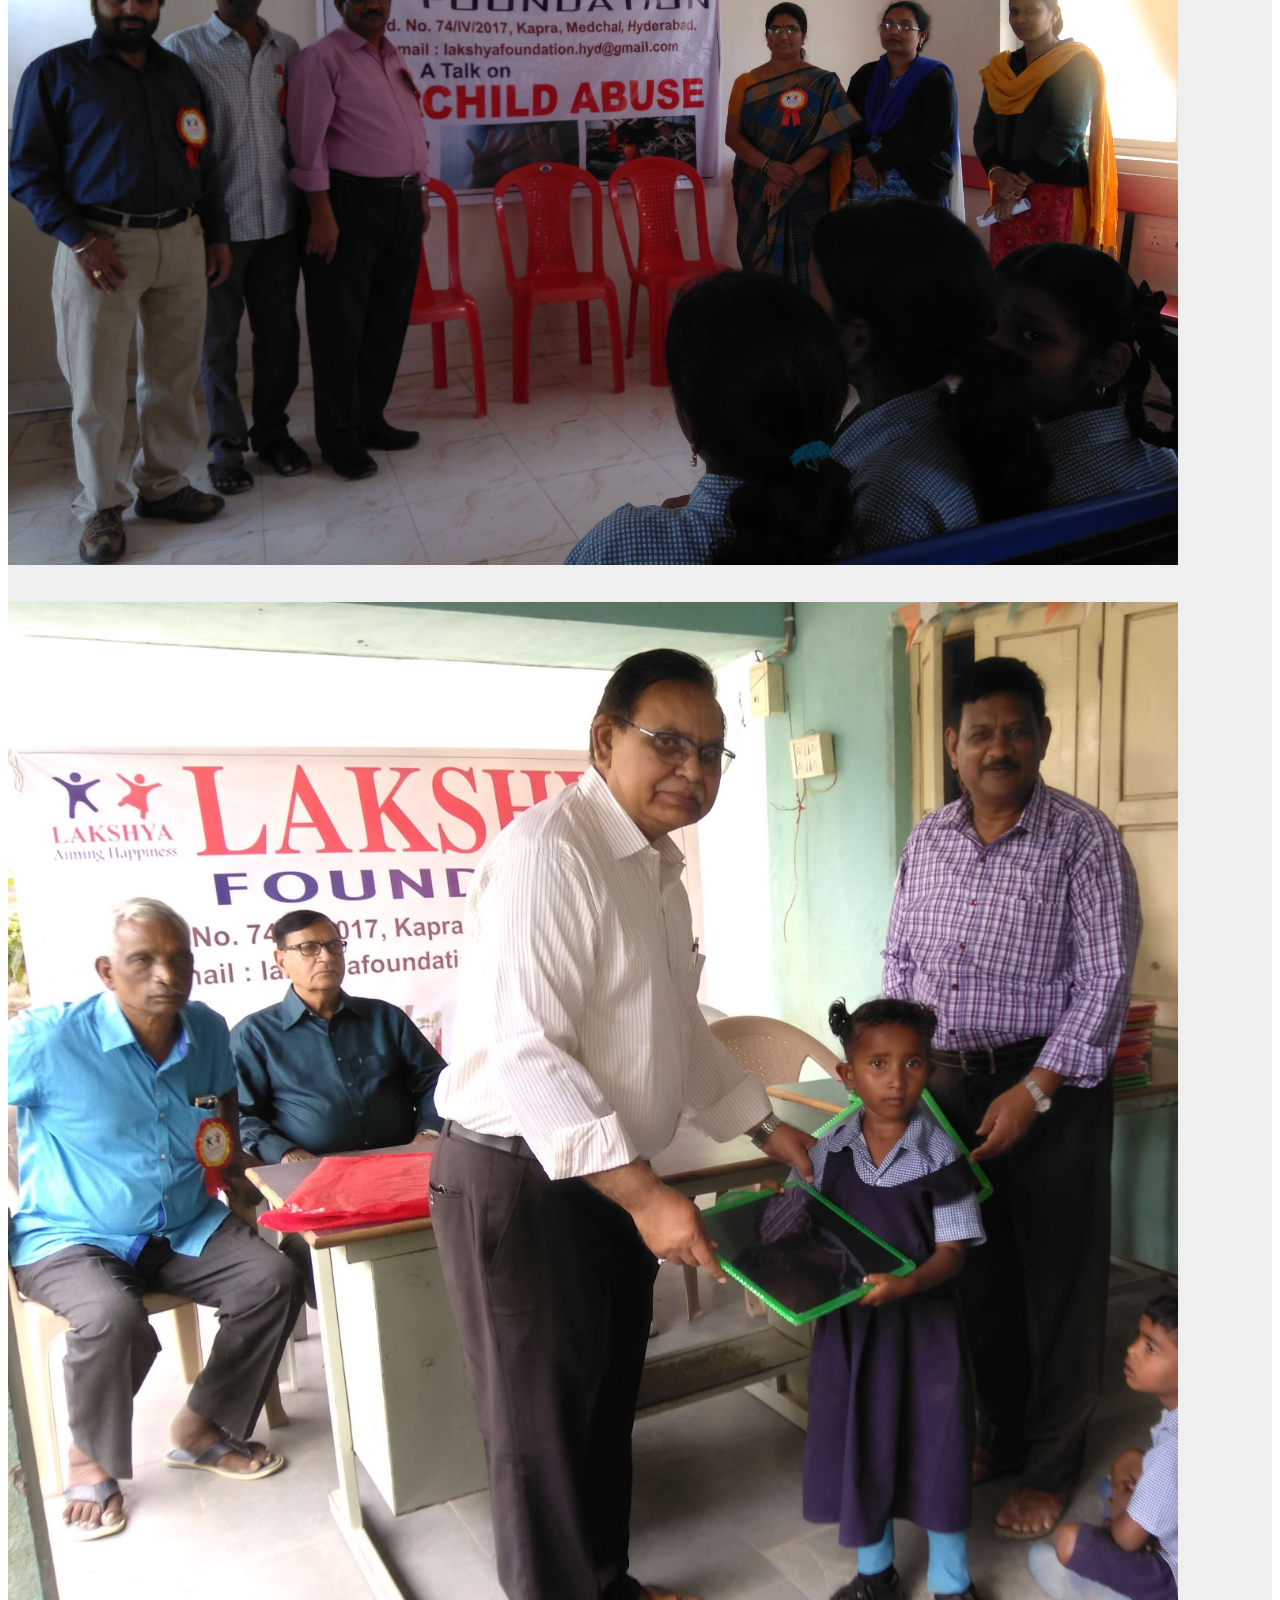
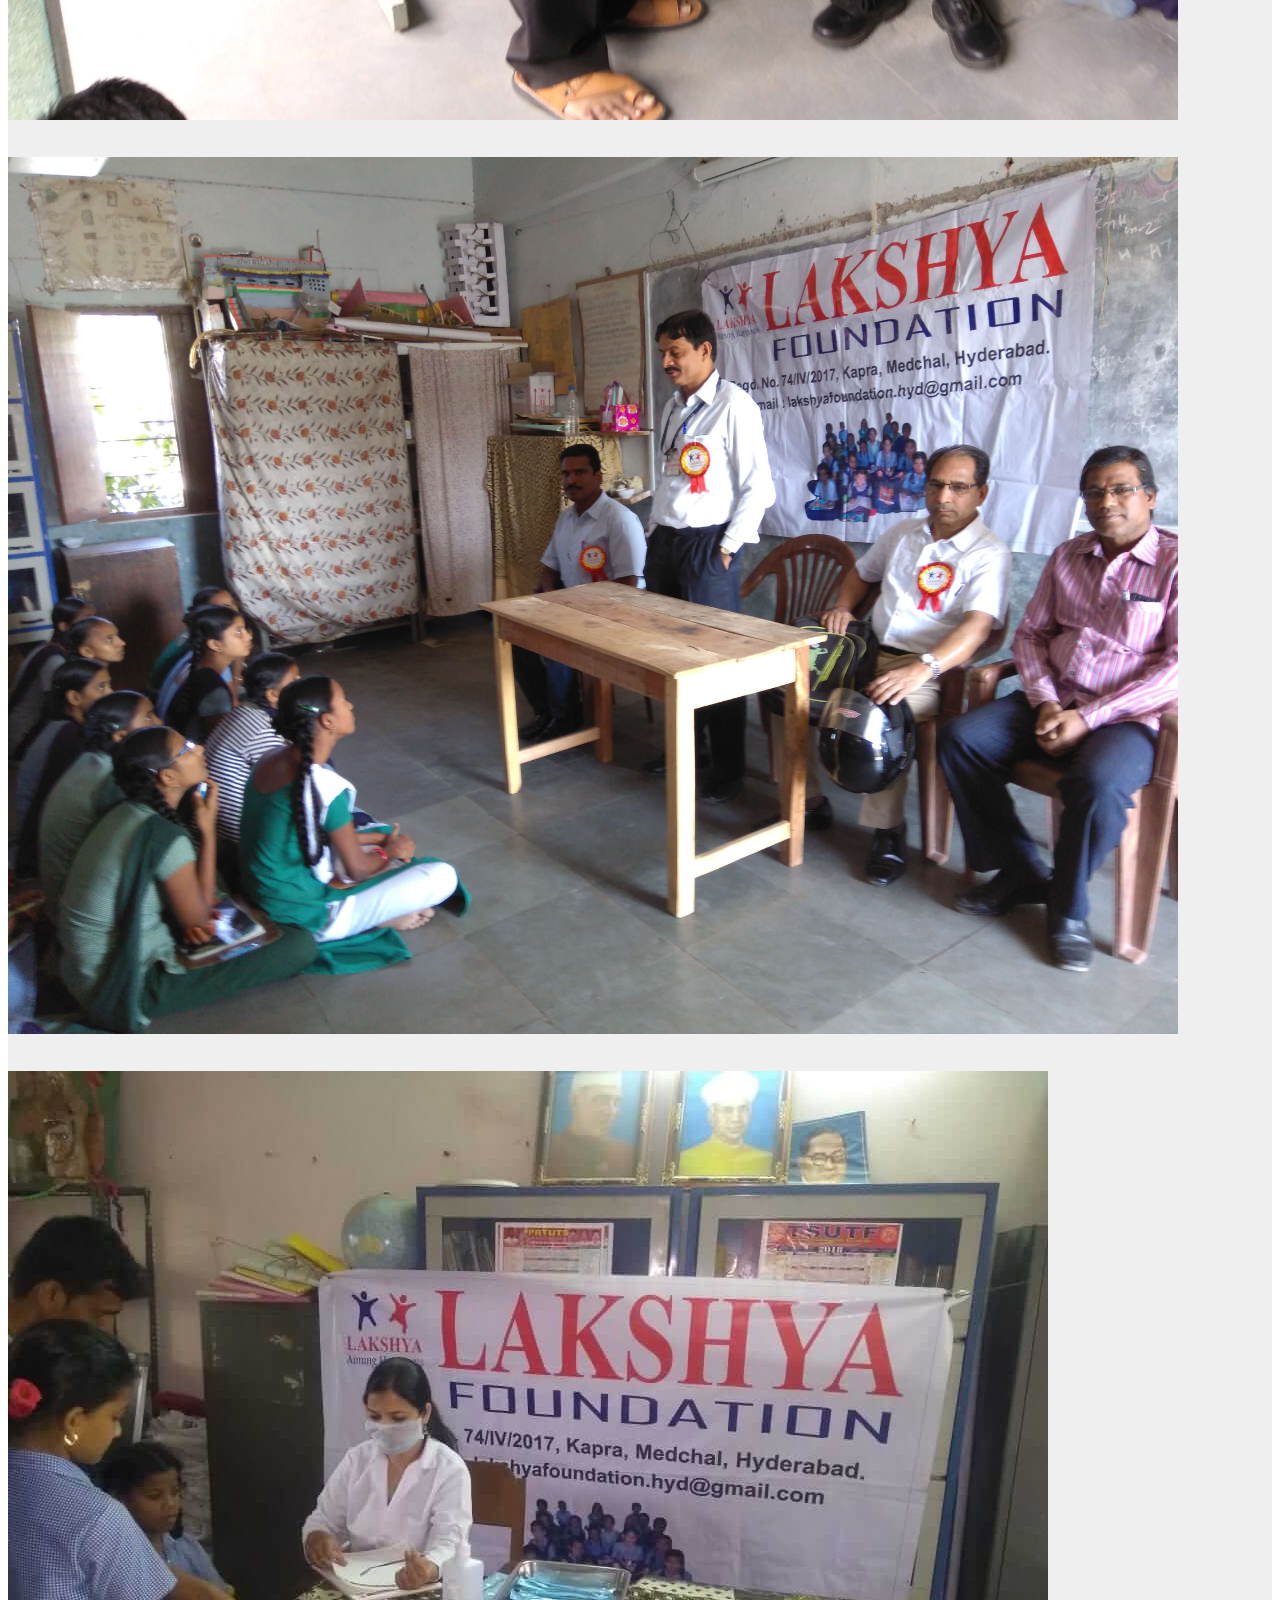
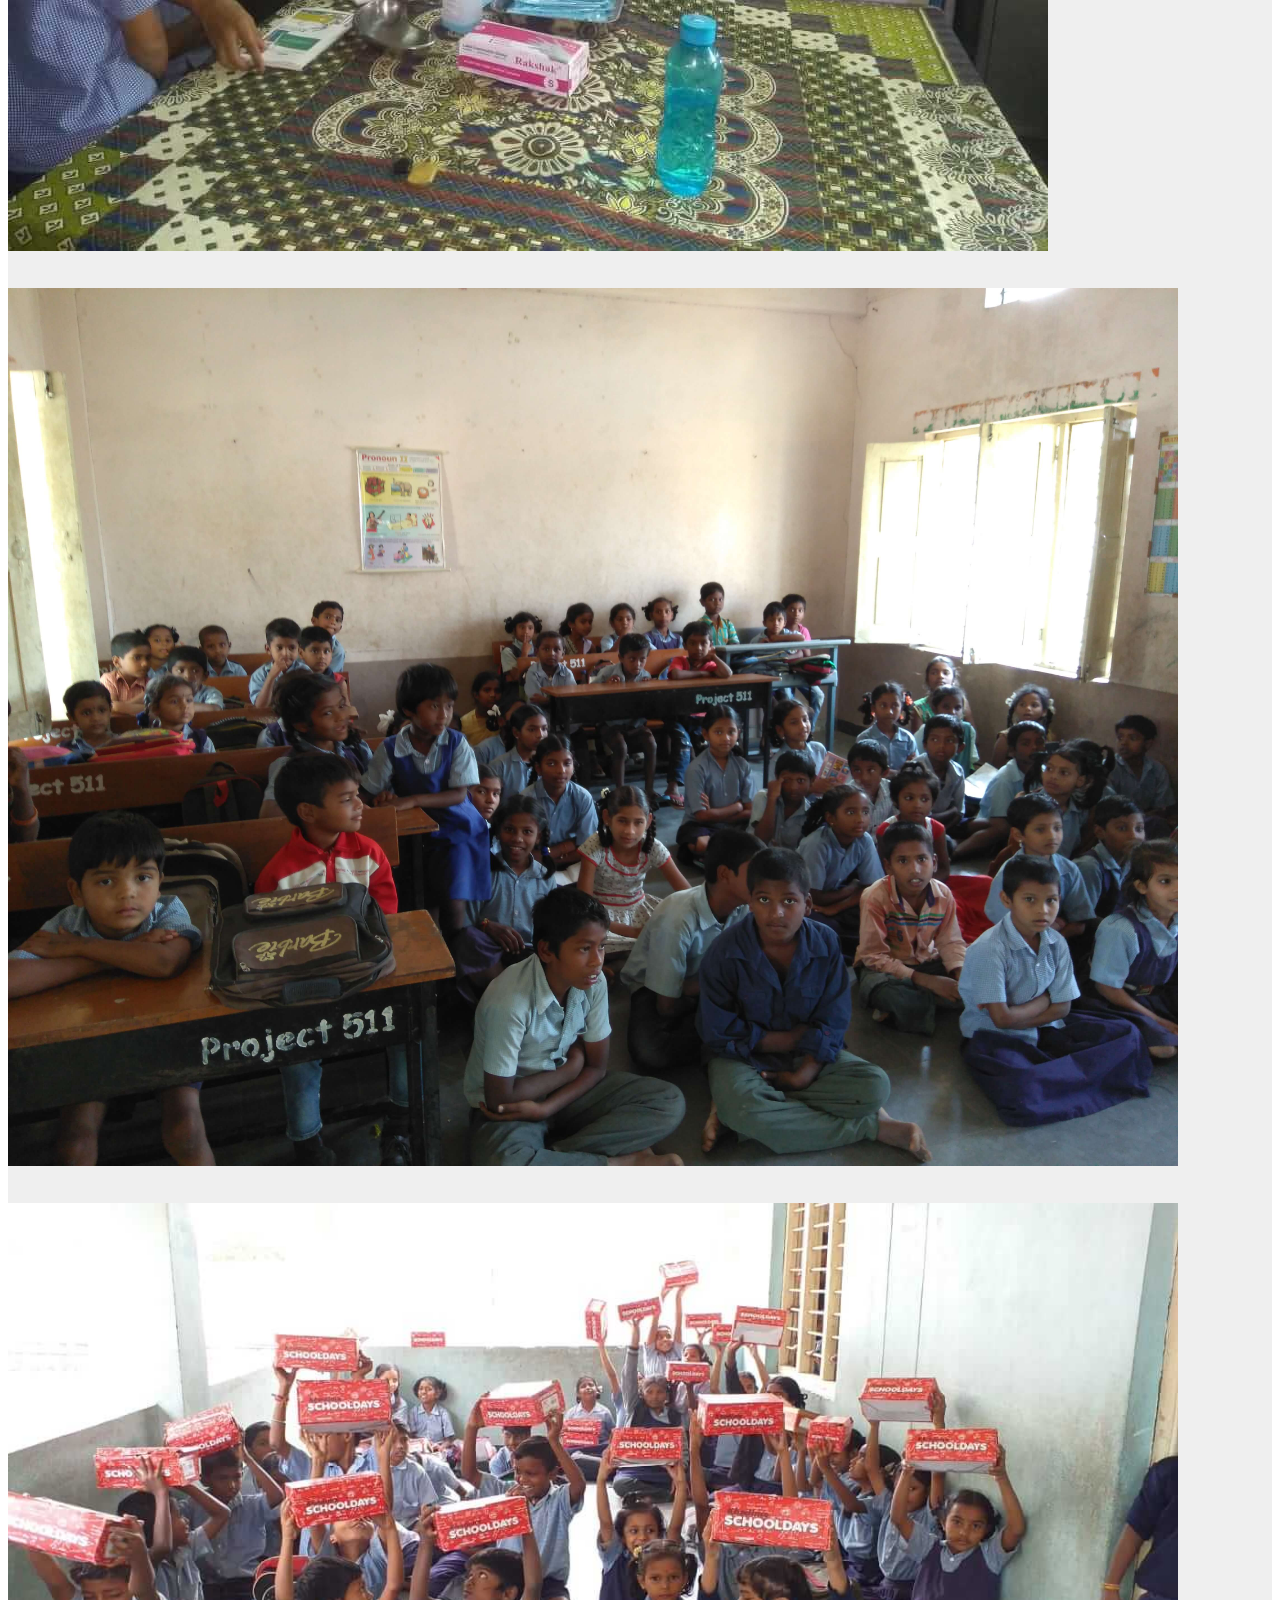
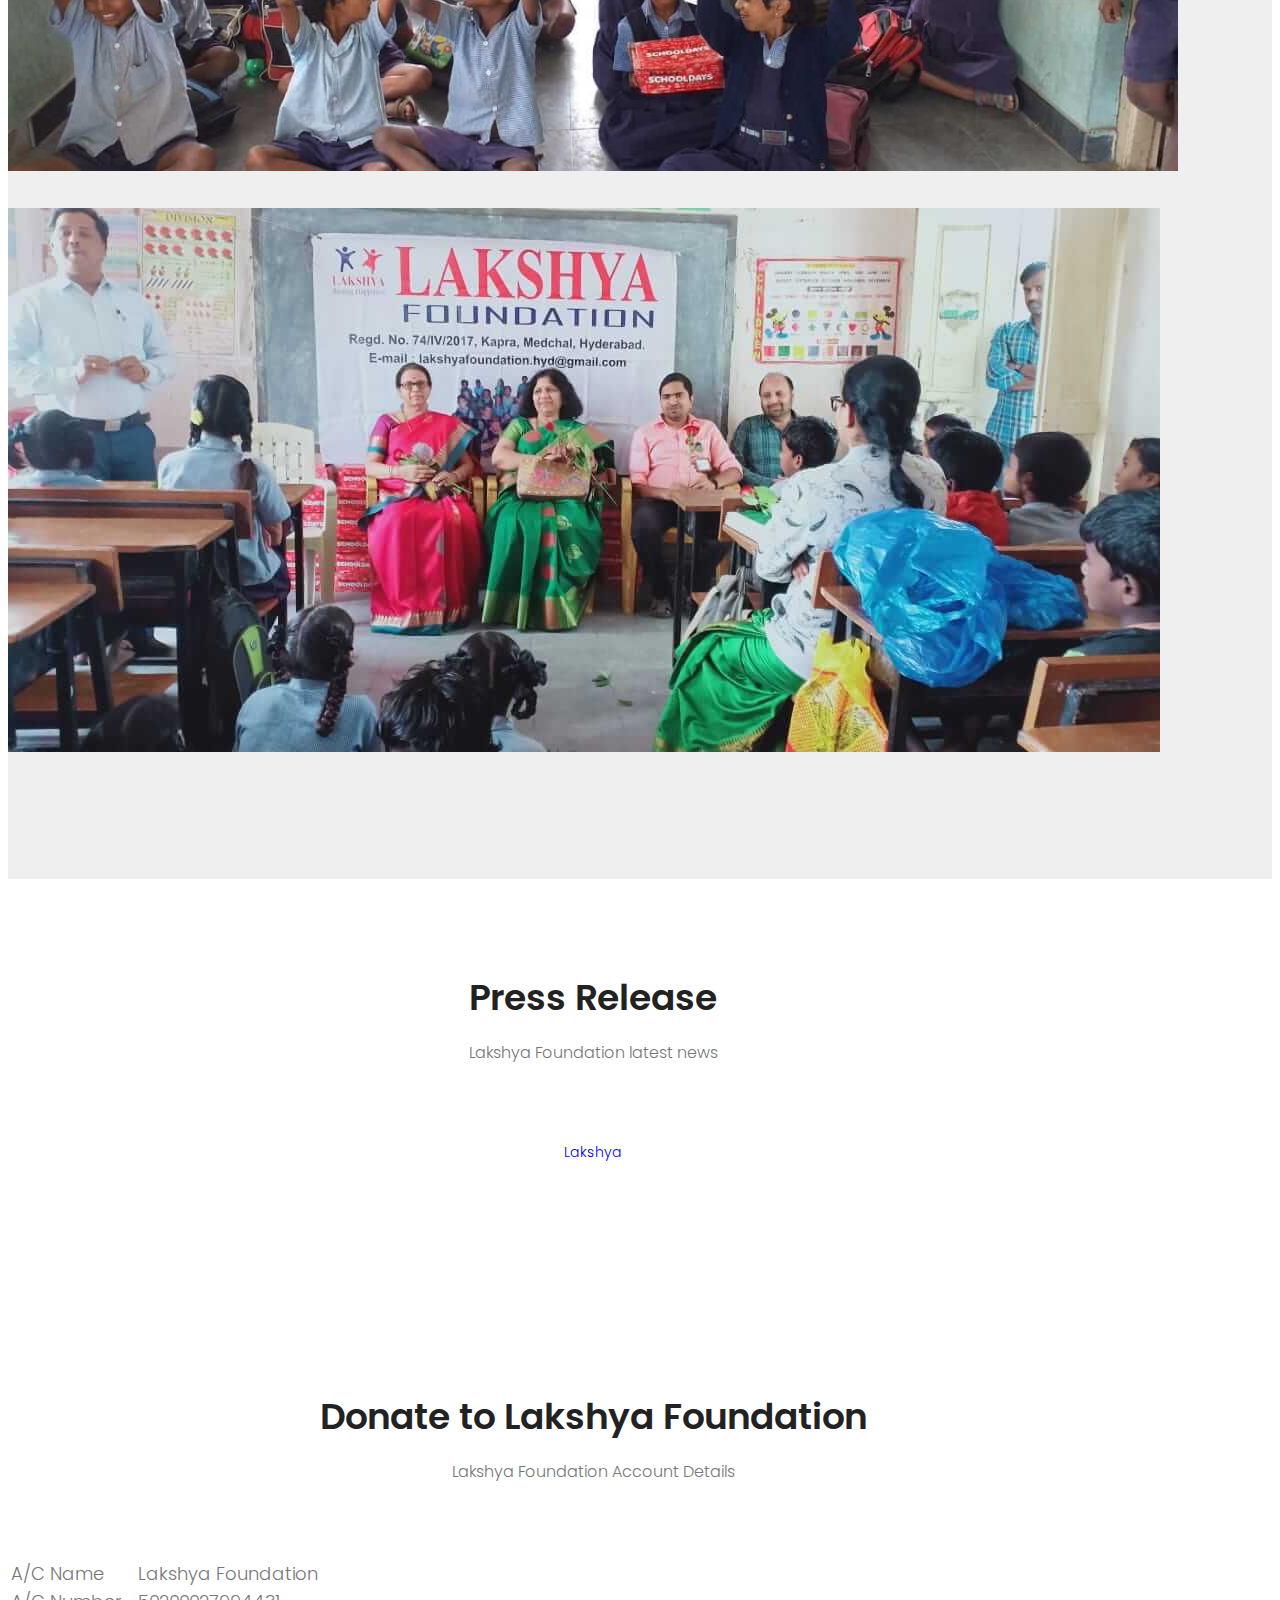
==== commit b20838eb: "latets commit" ====
--- a/index.html
+++ b/index.html
@@ -62,60 +62,17 @@
         <!--================Home Banner Area =================-->
         <section class="home_banner_area" id="home">
             <div class="banner_inner d-flex align-items-center">
-            	<div class="overlay bg-parallax" data-stellar-ratio="0.9" data-stellar-vertical-offset="0" data-background=""></div>
-      				<div class="container">
+            	<div class="overlay bg-parallax" data-stellar-ratio="0.9" data-stellar-vertical-offset="0" data-background="">
+              </div>
+      				<!-- <div class="container">
       					<div class="banner_content text-center">
-      						<!-- <h5>We need your Help to serve the people</h5> -->
+      						<h5>We need your Help to serve the people</h5>
       						<h3>Lakshya Foundation<br> Make the Change</h3>
       						<a class="main_btn" href="#donate">Donate</a>
       					</div>
-      				</div>
-            </div>
-            <div class="donation_area">
-      				<div class="container">
-      					<div class="row donation_inner">
-      						<div class="col-lg-4">
-      							<div class="dontation_item yellow">
-      								<div class="media">
-      									<div class="media-body">
-      										<h4>Total Events</h4>
-      										<p>Your donation gives us the enough motivation to work in more efficient way</p>
-      									</div>
-      									<div class="d-flex">
-      										<h3>200 +</h3>
-      									</div>
-      								</div>
-      							</div>
-      						</div>
-      						<div class="col-lg-4">
-      							<div class="dontation_item pink">
-      								<div class="media">
-      									<div class="media-body">
-      										<h4>Total Volunteers</h4>
-      										<p>Your donation gives us the enough motivation to work in more efficient way.</p>
-      									</div>
-      									<div class="d-flex">
-      										<h3>20 +</h3>
-      									</div>
-      								</div>
-      							</div>
-      						</div>
-      						<div class="col-lg-4">
-      							<div class="dontation_item green">
-      								<div class="media">
-      									<div class="media-body">
-      										<h4>Future Plans</h4>
-      										<p>Our plans are directed to serve the needy childs by using your support.</p>
-      									</div>
-      									<div class="d-flex">
-      										<h3>20 +</h3>
-      									</div>
-      								</div>
-      							</div>
-      						</div>
-      					</div>
-      				</div>
-            </div>
+      				</div> -->
+            </div>
+           
         </section>
         <!--================End Home Banner Area =================-->
 
@@ -149,7 +106,7 @@
         		</div><br><br>
             <div class="row welcome_inner">
               <div class="col-lg-6">
-        				<div class="welcome_img" style="margin-bottom: 50px;">
+        				<div class="welcome_img">
         					<img class="img-fluid" src="img/child.2.jpg" alt="">
         				</div>
         			</div>
@@ -185,47 +142,65 @@
 
         <!--================Feature Area =================-->
         <section class="feature_area p_120">
-          <div class="overlay bg-parallax" data-stellar-ratio="0.9" data-stellar-vertical-offset="0" data-background=""></div>
-          <div class="container">
-            <div class="white_title">
-              <h2>Lakshya Foundation</h2>
-              <p>“There is no greater joy, nor greater reward than to make
-                  a fundamental difference in someone’s life.”</p>
-            </div>
-            <div class="row feature_inner">
-              <div class="col-lg-4">
-                <div class="feature_item">
-                  <i class="lnr lnr-diamond"></i>
-                  <h4>Vision</h4>
-                  <p>Lakshya Foundation intends to address the needs of these
-                      underprivileged children who are studying in the MPP Schools by
-                      providing  the items needed for their proper studies..</p>
-                </div>
-              </div>
-              <div class="col-lg-4">
-                <div class="feature_item">
-                  <i class="lnr lnr-diamond"></i>
-                  <h4>Misson</h4>
-                  <p>Lakshya further intends to bring a lasting change in their lives by way of
-                      providing support, counseling, encouragement and a healthy school<br>
-                      environment..</p>
-                </div>
-              </div>
-              <div class="col-lg-4">
-                <div class="feature_item">
-                  <i class="lnr lnr-diamond"></i>
-                  <h4>Support</h4>
-                  <p> Lakshya by its small effort would help them attain the right to survival,
-                      development and participation in the mainstream of the society. active cooperation and a helping hand. </p>
-                </div>
-              </div>
-            </div>
-          </div>
+          <div class="row feature_inner">
+
+            <div class="col-lg-3">
+              <div class="feature_item-1">
+                <img class="mx-auto rounded-circle" src="img/event/sheela.jpg" alt=""><br><br>
+                 <h4>SHEElA</h4>
+                 <p class="text-muted">HON. PRESIDENT</p>
+              </div>
+            </div>
+              
+            <div class="col-lg-3">
+              <div class="feature_item-1">
+                <img class="mx-auto rounded-circle" src="./img/event/satyam-1.jpg" alt=""><br><br>
+                <h4>J.V.H. SATYANARAYANA</h4>
+                <p class="text-muted">HON. TREASURER</p>
+              </div>
+             </div>
+
+            <div class="col-lg-3">
+              <div class="feature_item-1">
+                <img class="mx-auto rounded-circle" src="./img/event/skverma.jpg" alt="skverma"><br><br>
+                <h4>S.K.VERMA</h4>
+                <p class="text-muted">ADVISORY</p>
+              </div>
+            </div>
+
+            <div class="col-lg-3">
+              <div class="feature_item-1">
+                <img class="mx-auto rounded-circle" src="./img/event/ankita.jpeg" alt=""><br><br>
+                <h4>ANKITA GAUTAM</h4>
+                <p class="text-muted">SECERATARY</p>
+              </div>
+            </div>
+
+            <div class="col-lg-3">
+              <div class="feature_item-1">
+                <img class="mx-auto rounded-circle" src="./img/event/sbhairav.jpg" alt="sbhairav"><br><br>
+                <h4>S BHAIRAV</h4>
+                <p class="text-muted">COORDINATOR</p>
+              </div>
+            </div>
+
+            <div class="col-lg-3">
+              <div class="feature_item-1">
+                <img class="mx-auto rounded-circle" src="./img/event/ksh.jpg" alt="sbhairav"><br><br>
+                <h4 style="text-transform: uppercase;">Kuldeep Singh  Handa</h4>
+                <p class="text-muted">COORDINATOR</p>
+              </div>
+            </div>
+            
+
+
+           </div>
+
         </section>
         <!--================End Feature Area =================-->
 
         <!--================Testimonials Area =================-->
-        <section class="event_area p_120" id="team">
+        <!-- <section class="event_area p_120" id="team">
           <div class="container">
             <div class="main_title" >
               <h2> Teams</h2>
@@ -234,7 +209,7 @@
             <div class="row feature_inner">
               <div class="col-lg-4">
                 <div class="feature_item-1">
-                  <img class="mx-auto rounded-circle" src="img/event/sunil.jpg" alt="sunil"><br><br>
+                  <img class="mx-auto rounded-circle" src="img/event/sunil.jpg" alt=""><br><br>
                   <h4>SUNIL KUMAR</h4>
                   <p class="text-muted">FOUNDER</p>
                 </div>
@@ -242,7 +217,7 @@
 
               <div class="col-lg-4">
                 <div class="feature_item-1">
-                  <img class="mx-auto rounded-circle" src="img/event/tharasingh.jpg" alt="tharasingh"><br><br>
+                  <img class="mx-auto rounded-circle" src="img/event/tharasingh.jpg" alt=""><br><br>
                   <h4>V.THARASINGH</h4>
                   <p class="text-muted">CO-FOUNDER</p>
                 </div>
@@ -250,7 +225,7 @@
 
               <div class="col-lg-4">
                 <div class="feature_item-1">
-                  <img class="mx-auto rounded-circle" src="img/event/sheela.jpg" alt="sheela"><br><br>
+                  <img class="mx-auto rounded-circle" src="img/event/sheela.jpg" alt=""><br><br>
                   <h4>SHEElA</h4>
                   <p class="text-muted">HON. PRESIDENT</p>
                 </div>
@@ -258,7 +233,7 @@
 
               <div class="col-lg-4">
                 <div class="feature_item-1">
-                  <img class="mx-auto rounded-circle" src="img/event/abi.jpg" alt="ABHINAV"><br><br>
+                  <img class="mx-auto rounded-circle" src="img/event/abi.jpg" alt=""><br><br>
                   <h4>ABHINAV CHATURVEDI</h4>
                   <p class="text-muted">HON. SECERATARY</p>
                 </div>
@@ -266,7 +241,7 @@
 
               <div class="col-lg-4">
                 <div class="feature_item-1">
-                  <img class="mx-auto rounded-circle" src="./img/event/satyam-1.jpg" alt="SATYANARAYANA"><br><br>
+                  <img class="mx-auto rounded-circle" src="./img/event/satyam-1.jpg" alt=""><br><br>
                   <h4>J.V.H. SATYANARAYANA</h4>
                   <p class="text-muted">HON. TREASURER</p>
                 </div>
@@ -274,15 +249,15 @@
 
               <div class="col-lg-4">
                 <div class="feature_item-1">
-                  <img class="mx-auto rounded-circle" src="./img/event/satyam-1.jpg" alt="SATYANARAYANA"><br><br>
-                  <h4>D. K. BHATT</h4>
+                  <img class="mx-auto rounded-circle" src="./img/event/D.K.Bhatt.jpeg" alt=><br><br>
+                  <h4>D.K. BHATT</h4>
                   <p class="text-muted">ADVISORY COMMITTEE</p>
                 </div>
               </div>
 
               <div class="col-lg-4">
                 <div class="feature_item-1">
-                  <img class="mx-auto rounded-circle" src="./img/event/satyam-1.jpg" alt="SATYANARAYANA"><br><br>
+                  <img class="mx-auto rounded-circle" src="./img/event/S. K.Verma.jpeg" alt=""><br><br>
                   <h4>S.K.VERMA</h4>
                   <p class="text-muted">ADVISORY COMMITTEE</p>
                 </div>
@@ -290,7 +265,7 @@
 
               <div class="col-lg-4">
                 <div class="feature_item-1">
-                  <img class="mx-auto rounded-circle" src="./img/event/satyam-1.jpg" alt="SATYANARAYANA"><br><br>
+                  <img class="mx-auto rounded-circle" src="./img/event/shikha.jpeg" alt=""><br><br>
                   <h4>SHIKHA SRIVASTAVA</h4>
                   <p class="text-muted">EVENT COORDINATOR</p>
                 </div>
@@ -298,16 +273,16 @@
 
               <div class="col-lg-4">
                 <div class="feature_item-1">
-                  <img class="mx-auto rounded-circle" src="./img/event/satyam-1.jpg" alt="SATYANARAYANA"><br><br>
+                  <img class="mx-auto rounded-circle" src="./img/event/B. Praneeth.jpeg" alt=""><br><br>
                   <h4>B. PRANEETH</h4>
-                  <p class="text-muted">EVENT COORDINATOR</p>
+                  <p class="text-muted">COORDINATOR</p>
                 </div>
               </div>
 
             </div>
           </div>
         </section>
-
+ -->
 
 
 
@@ -319,6 +294,25 @@
           			<h2>Image Gallery</h2>
           		</div>
               <div class="row gallery_inner imageGallery1">
+
+                <div class="col-md-4 col-sm-6 gallery_item">
+                  <div class="gallery_img">
+                      <img src="img/gallery/gallery-11.jpg" alt="">
+                      <div class="hover">
+                        <a class="light" href="img/gallery/gallery-11.jpg"><i class="fa fa-expand"></i></a>
+                      </div>
+                  </div>
+              </div>
+
+              <div class="col-md-4 col-sm-6 gallery_item">
+                <div class="gallery_img">
+                    <img src="img/gallery/gallery-12.jpg" alt="">
+                    <div class="hover">
+                      <a class="light" href="img/gallery/gallery-12.jpg"><i class="fa fa-expand"></i></a>
+                    </div>
+                </div>
+            </div>
+
                 <div class="col-md-4 col-sm-6 gallery_item">
                     <div class="gallery_img">
                         <img src="img/gallery/gallery-2.jpg" alt="">
@@ -404,7 +398,7 @@
             </div>
           </section>
 
-
+        
 
         <!--================Event Area =================-->
         <section class="event_area p_120" id="news">
@@ -461,7 +455,7 @@
         </section>
         <!--================End Event Area =================-->
 
-
+        
 
         <!--================End Testimonials Area =================-->
         <section class="contact_area p_120" id="contact">
@@ -494,7 +488,7 @@
             <div class="container">
                 <div class="row footer-bottom d-flex justify-content-between align-items-center">
                     <p class="col-lg-8 col-md-8 footer-text m-0">
-                    Copyright &copy;<script>document.write(new Date().getFullYear());</script> All rights reserved | Developed with <a href="#"><i class="fa fa-heart-o" aria-hidden="true"></i> </a>by <a href="#" target="_blank">Madhu Kanojia</a>
+                    Copyright &copy;<script>document.write(new Date().getFullYear());</script> All rights reserved | Developed with <a href="#"><i class="fa fa-heart-o" aria-hidden="true"></i> </a>by <a href="https://codecrux.com/" target="_blank">CodeCrux Web Technologies(p) Ltd.</a>
                     </p>
                 </div>
             </div>
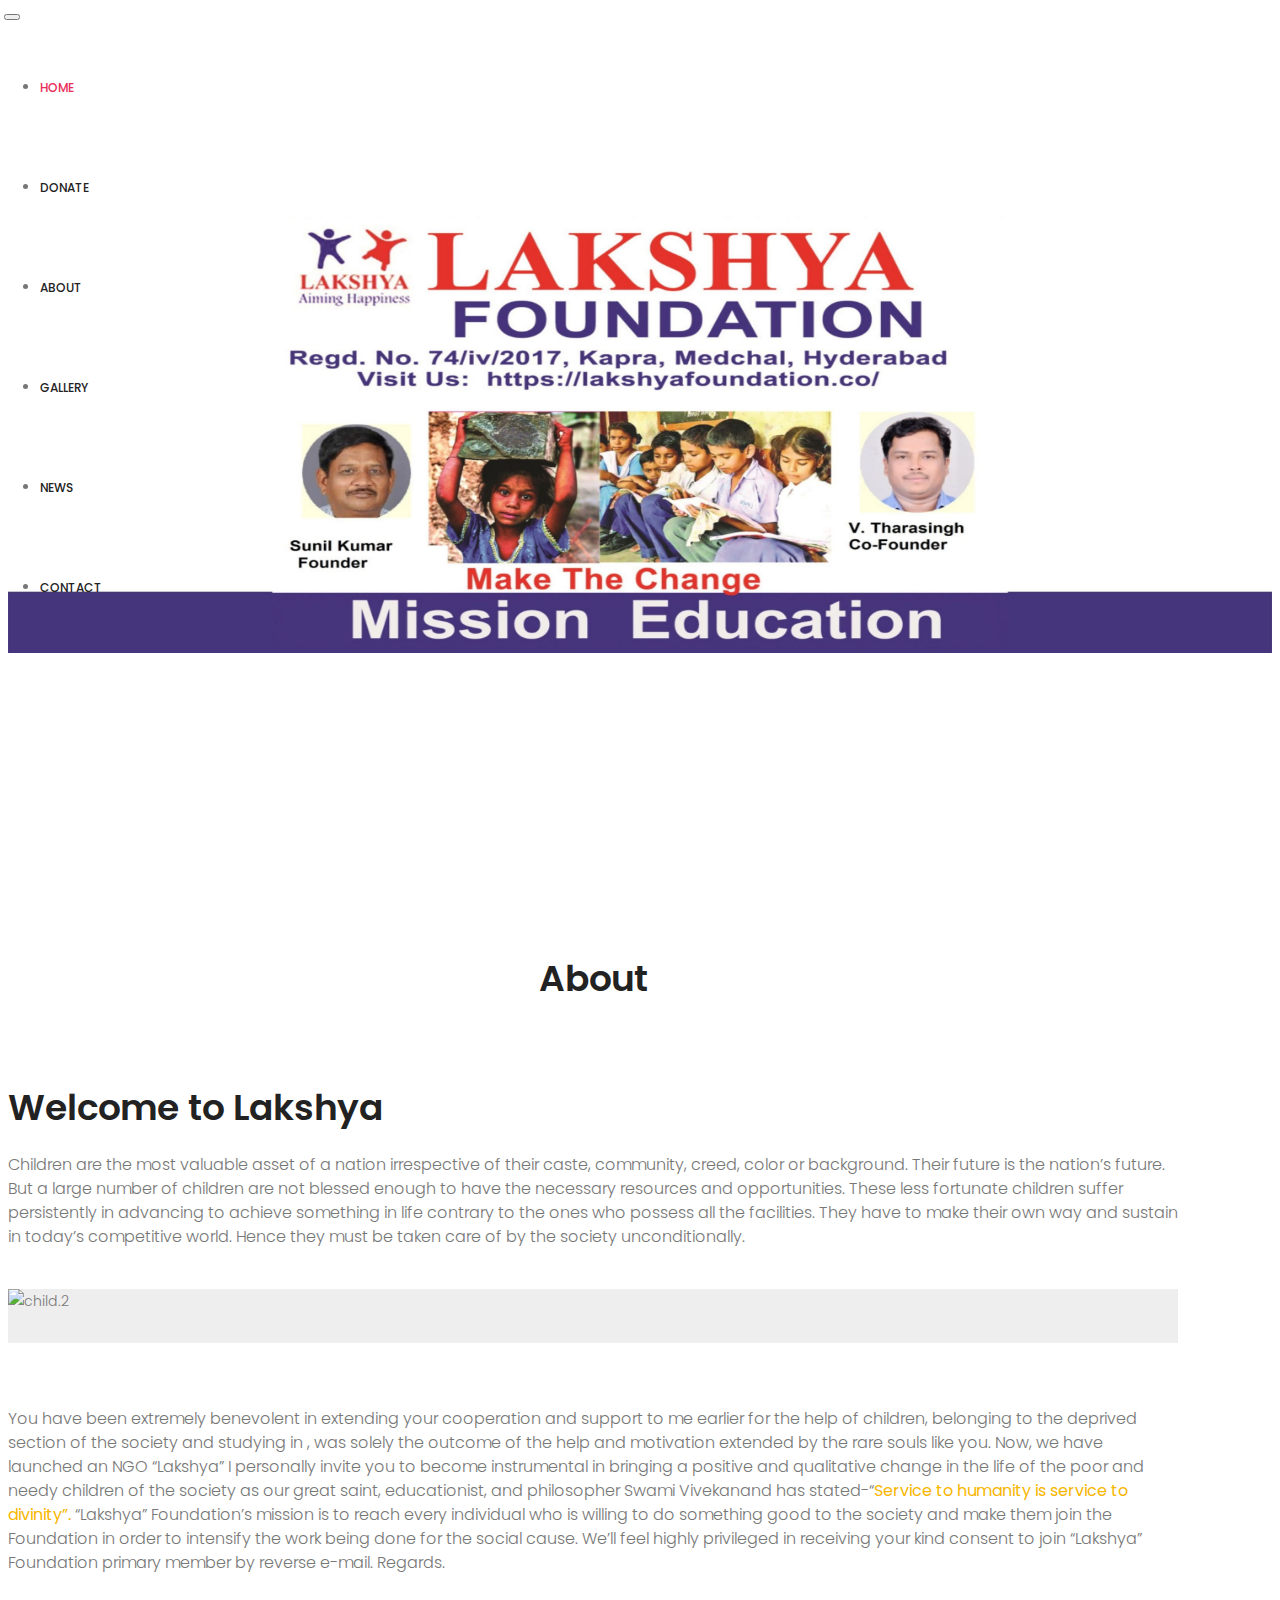
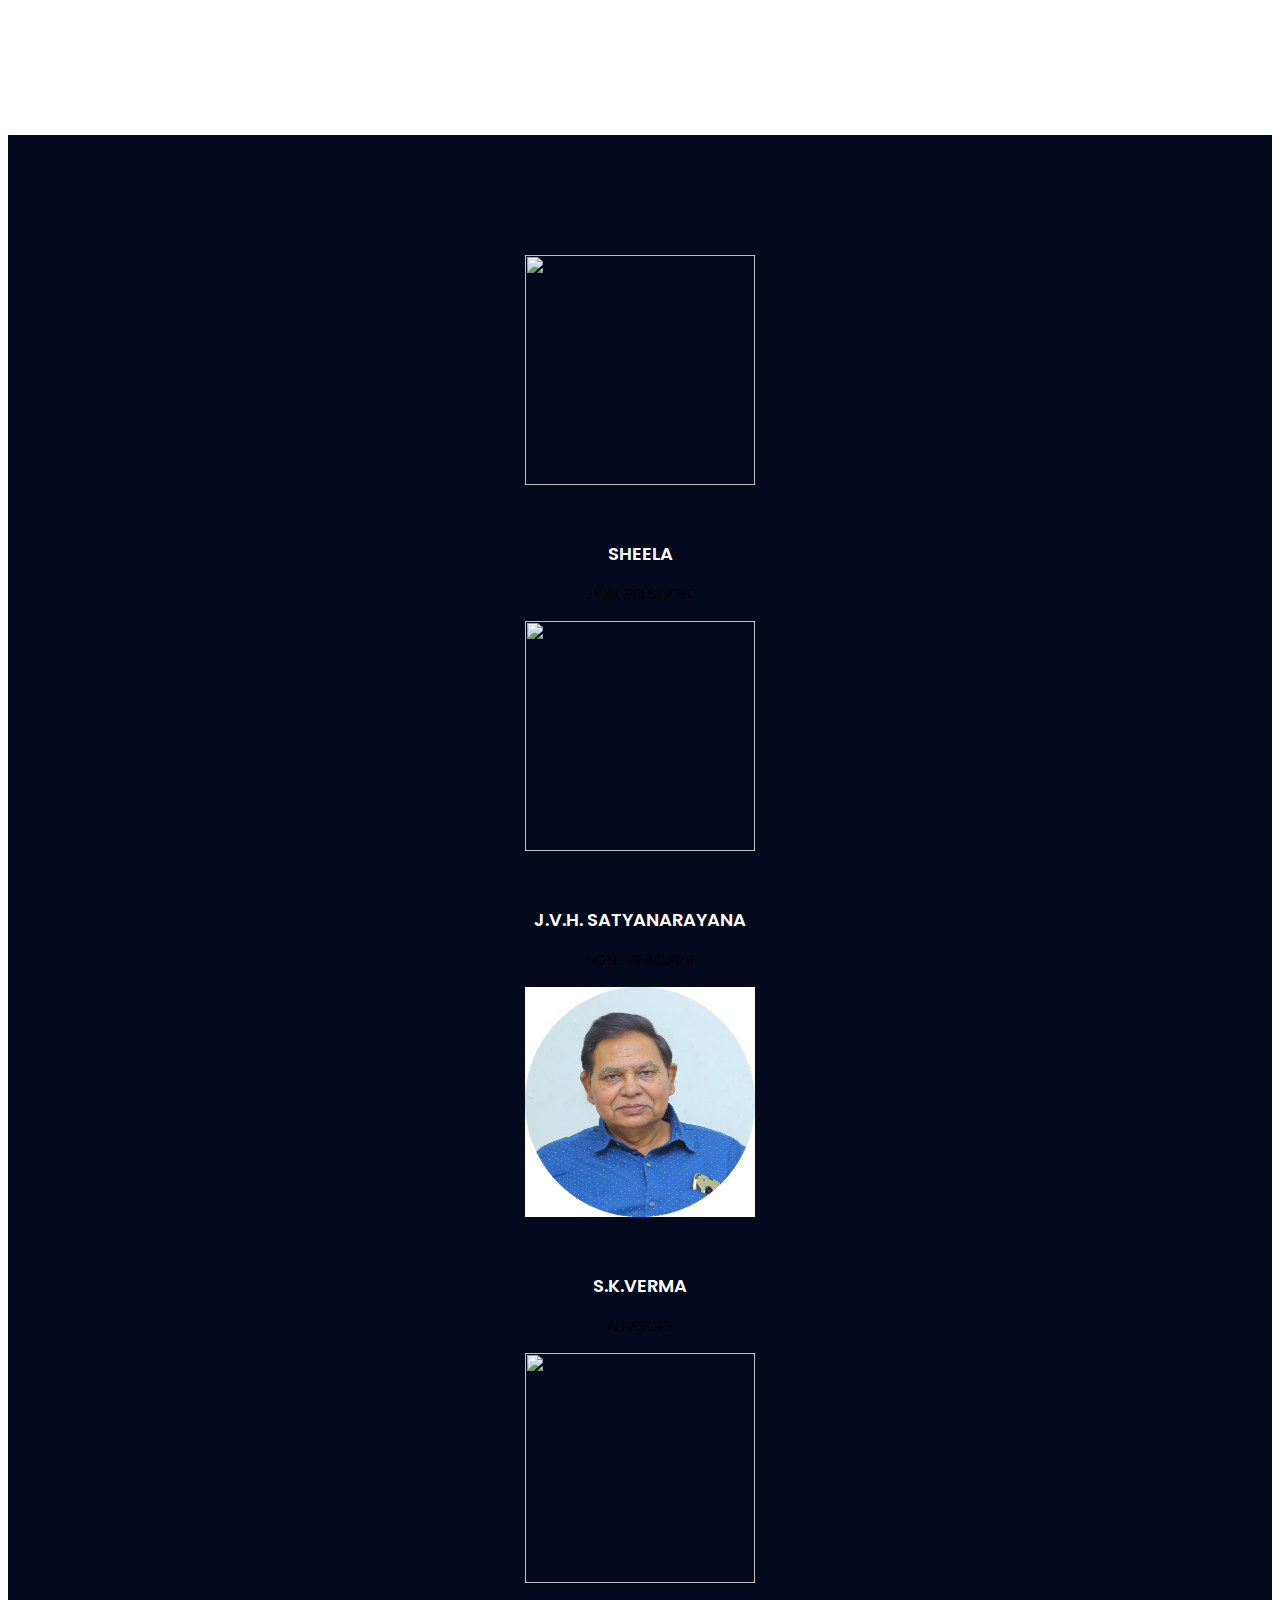
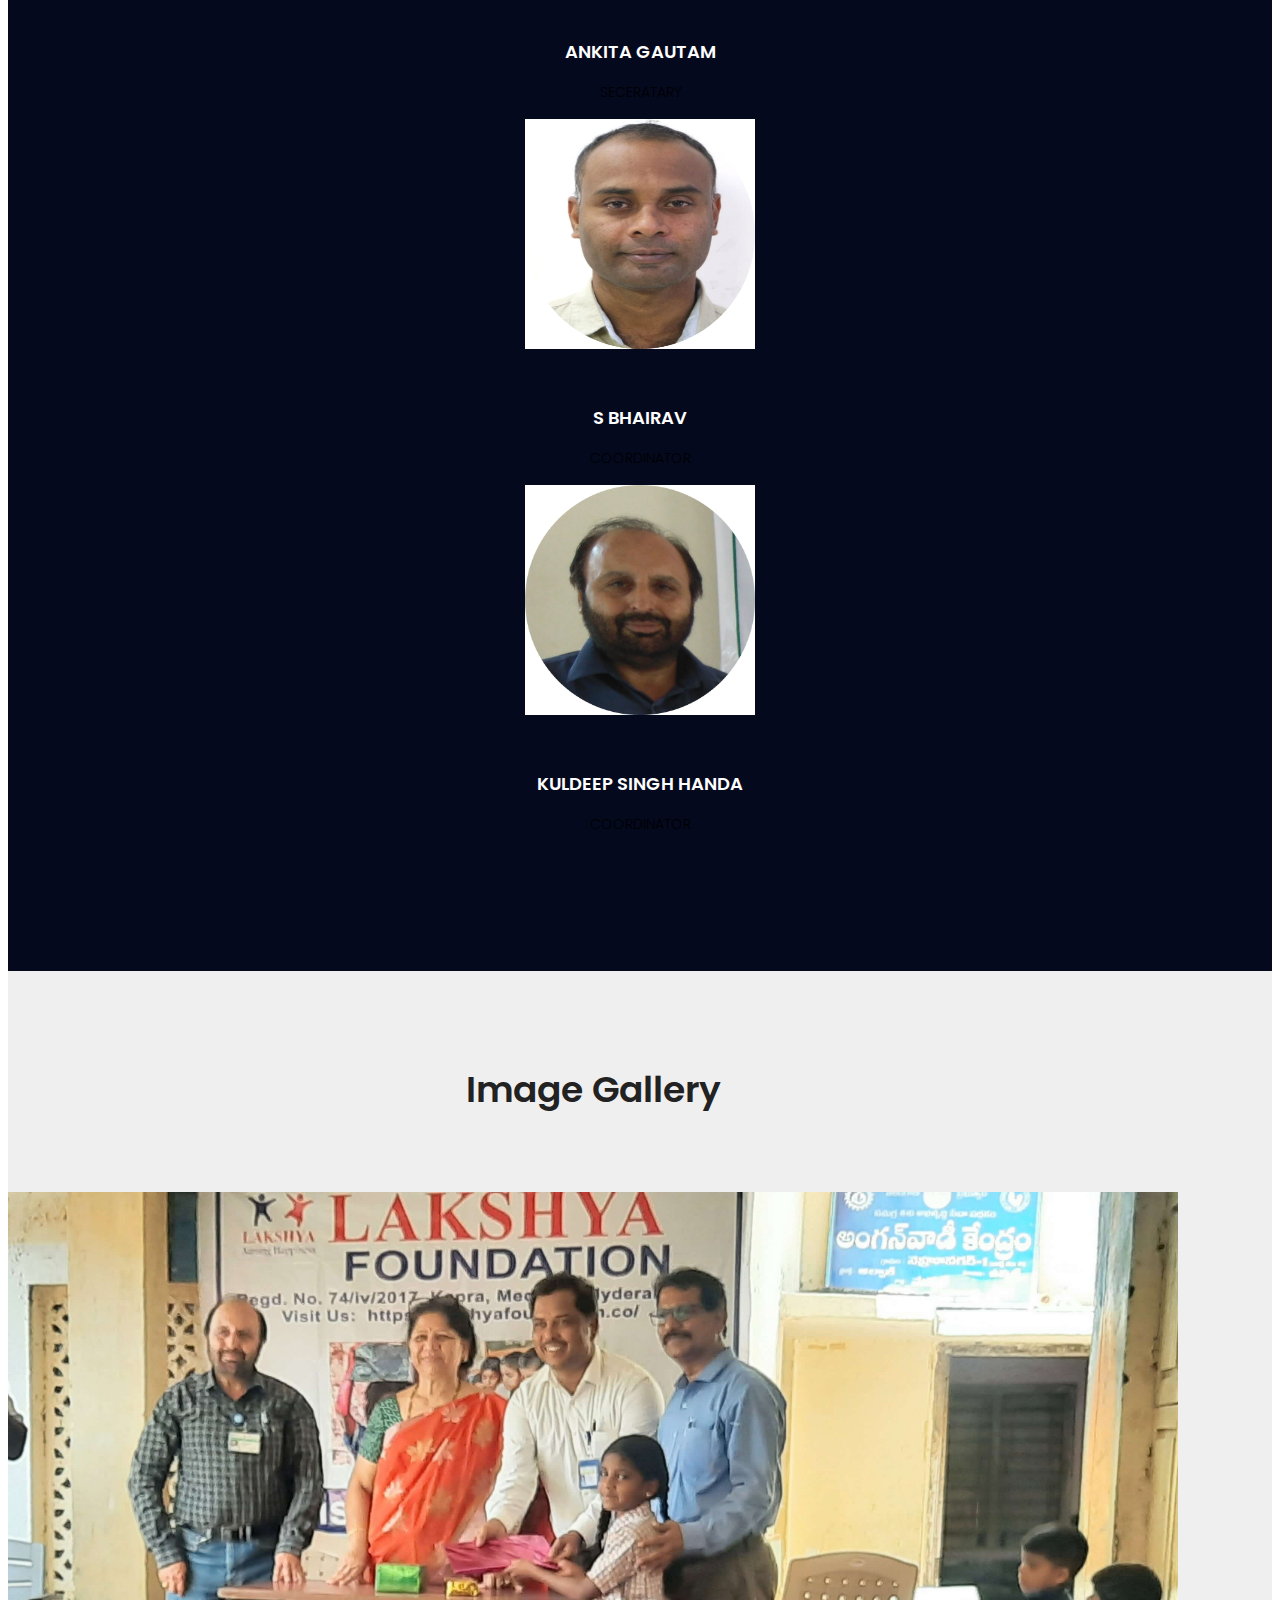
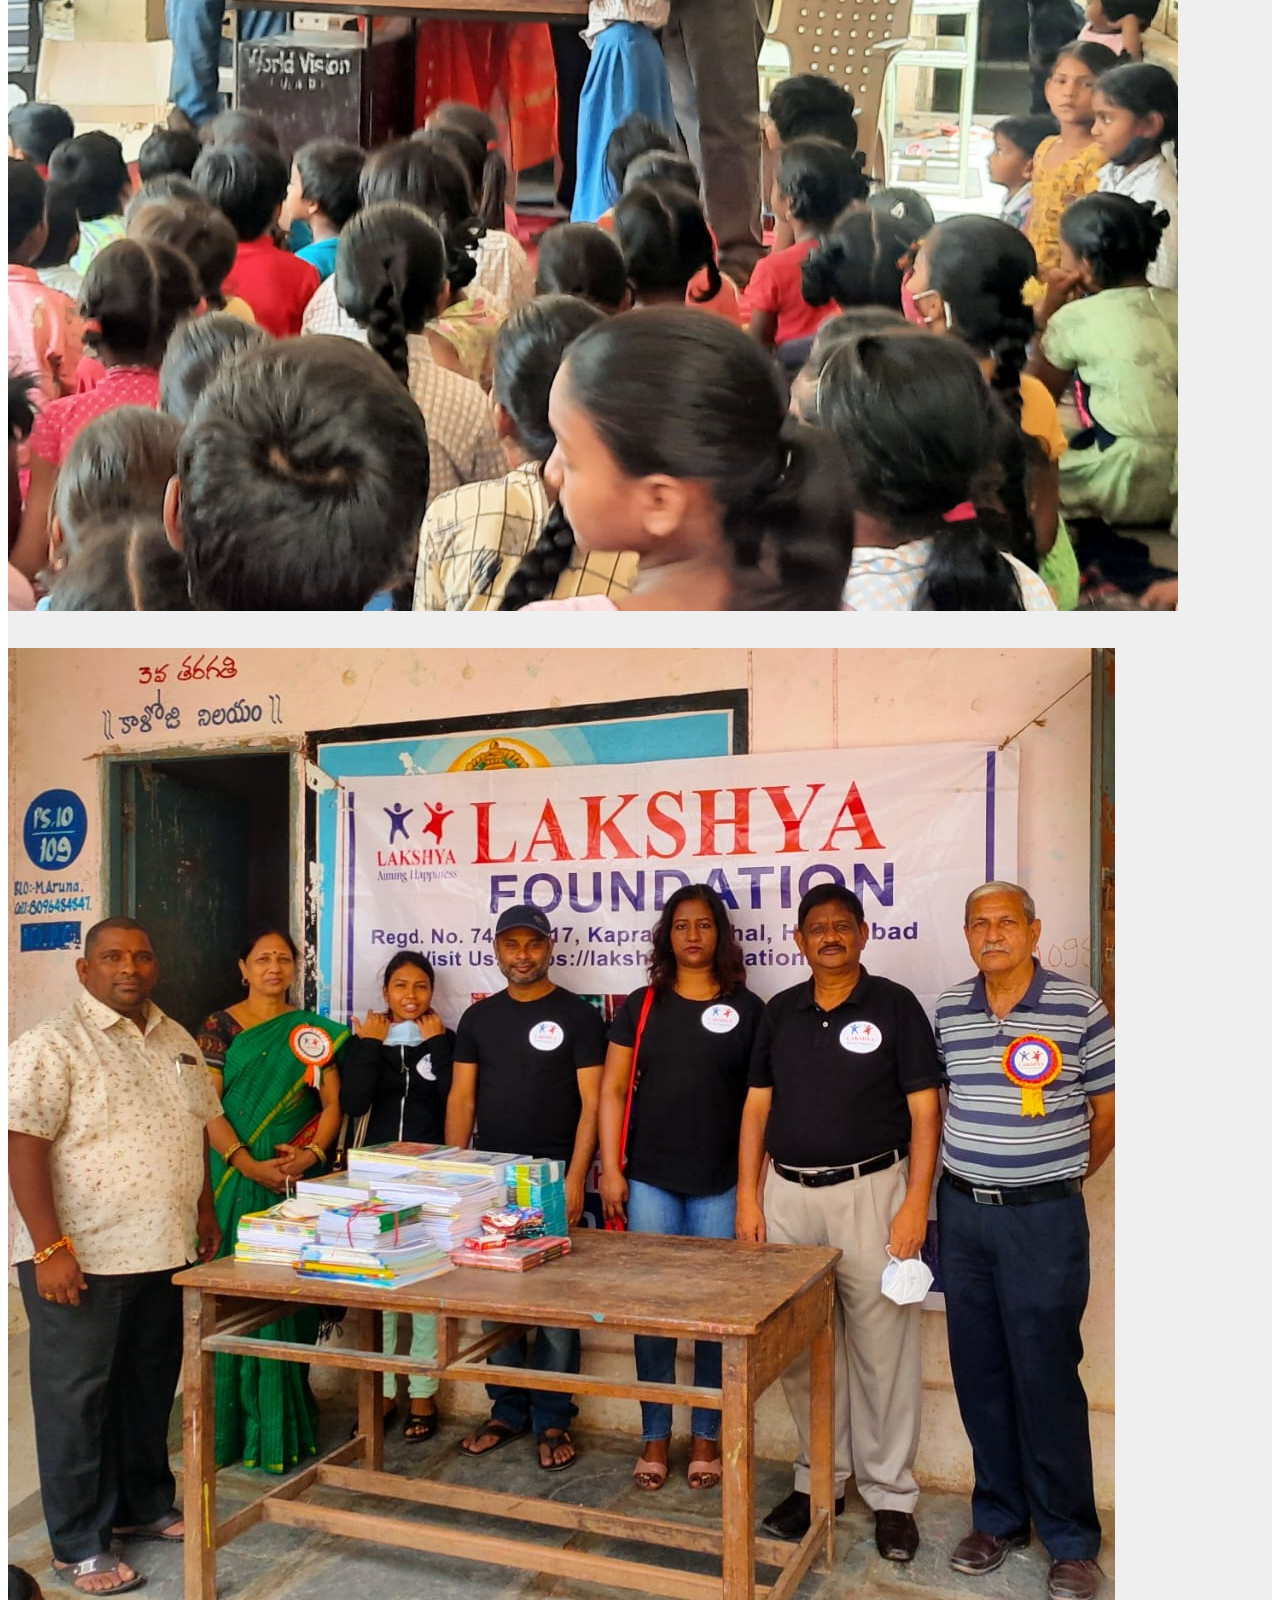
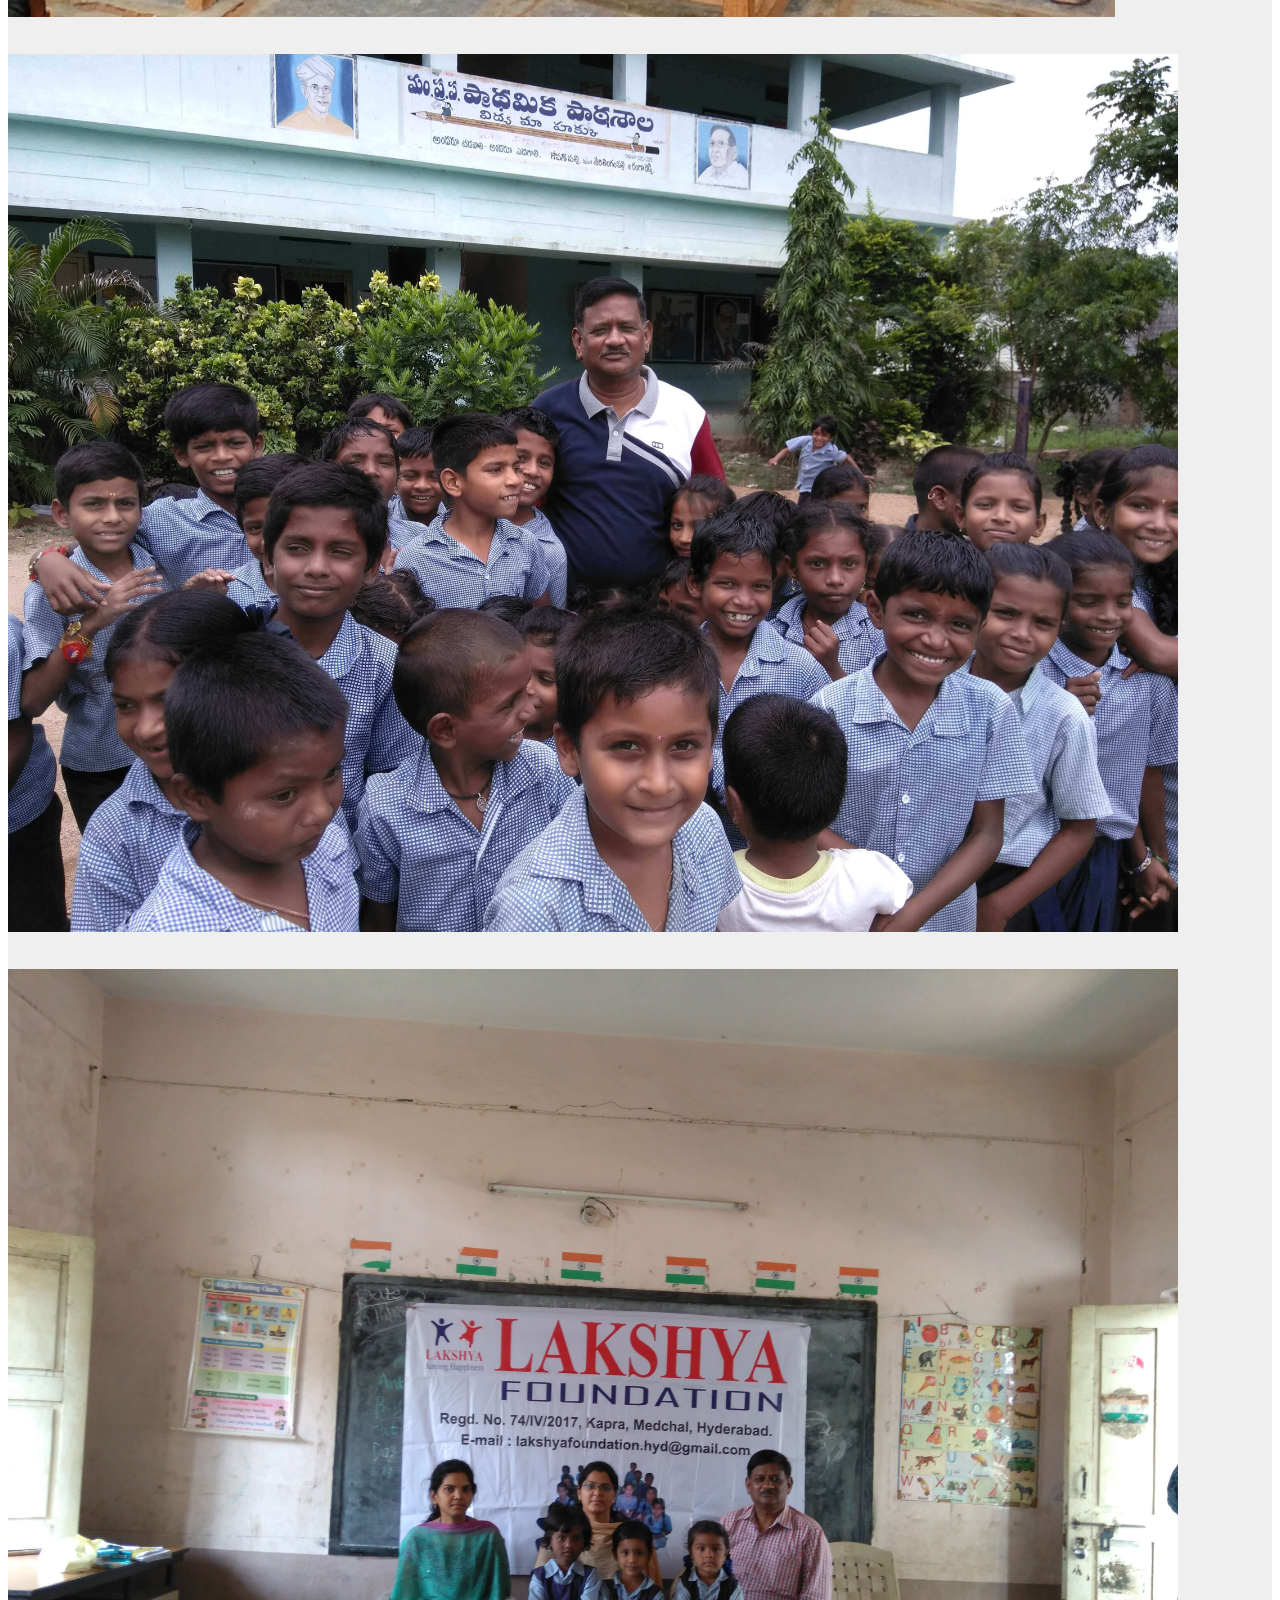
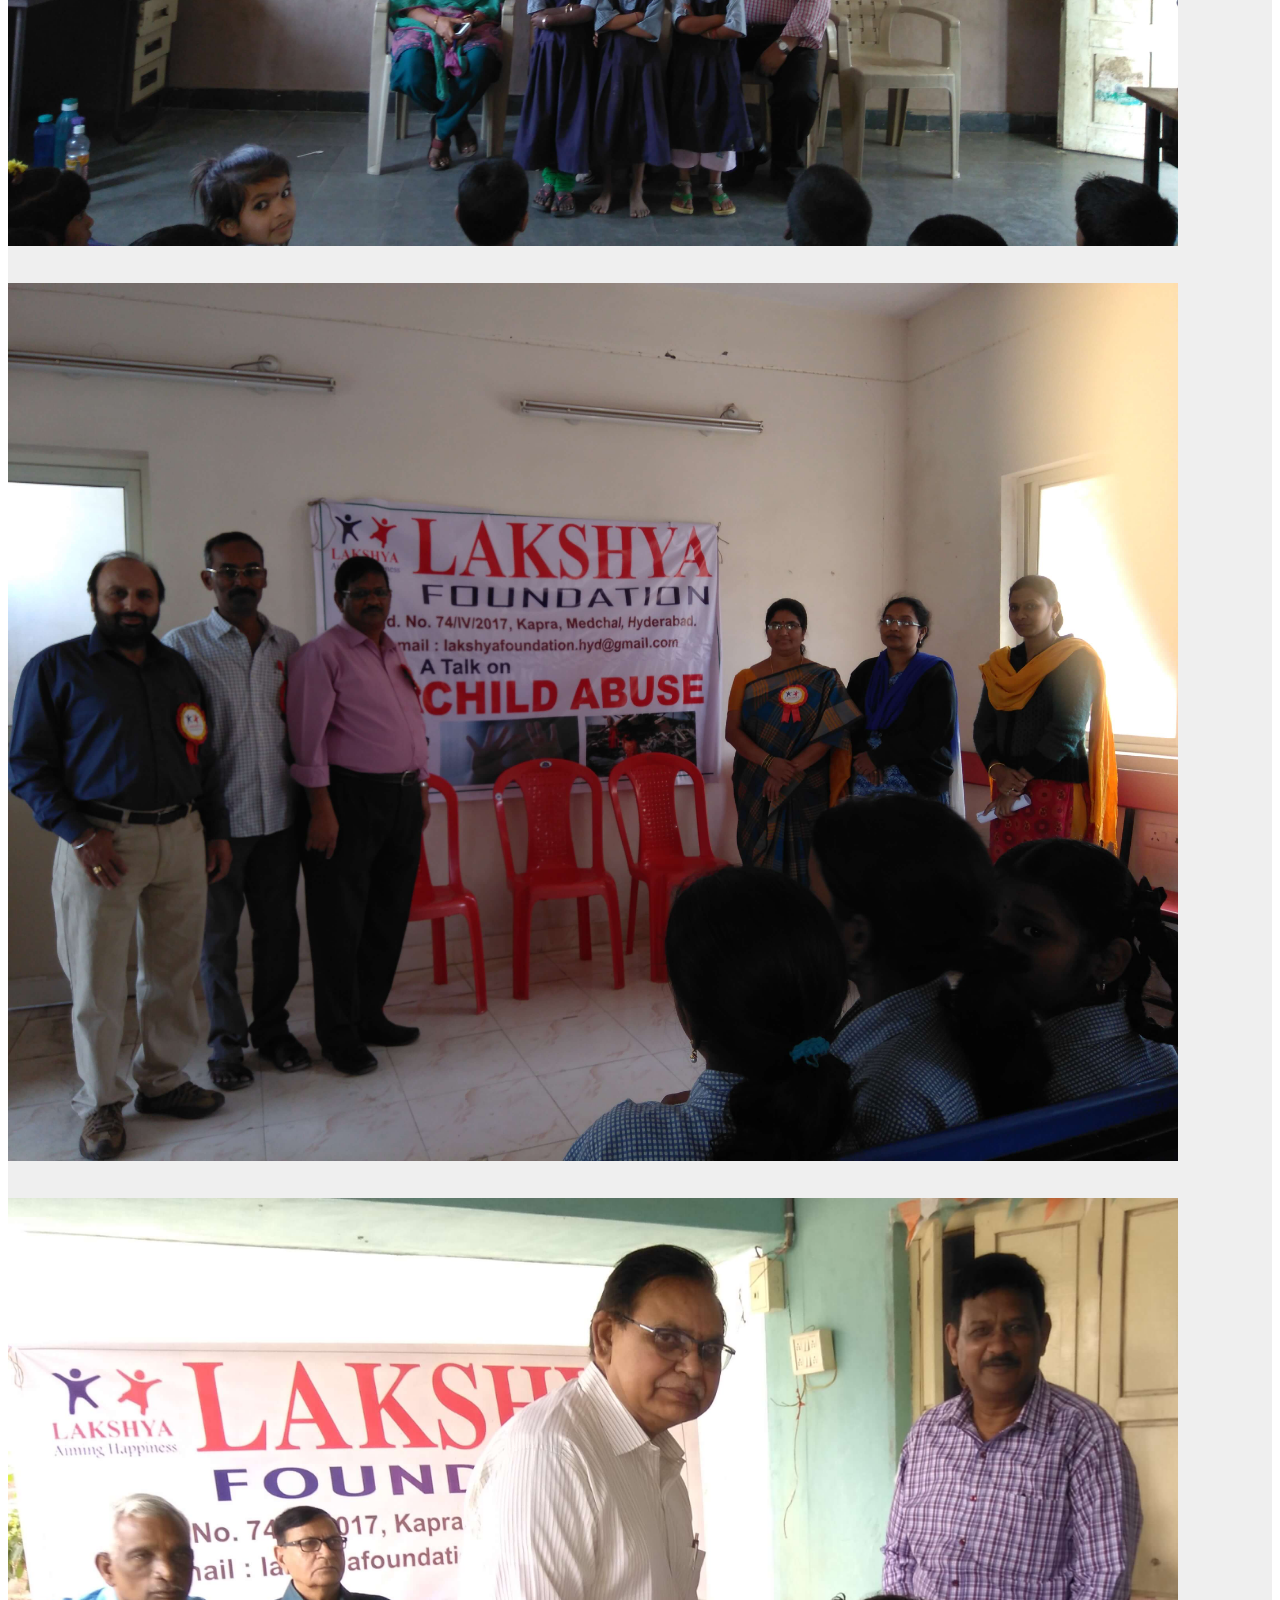
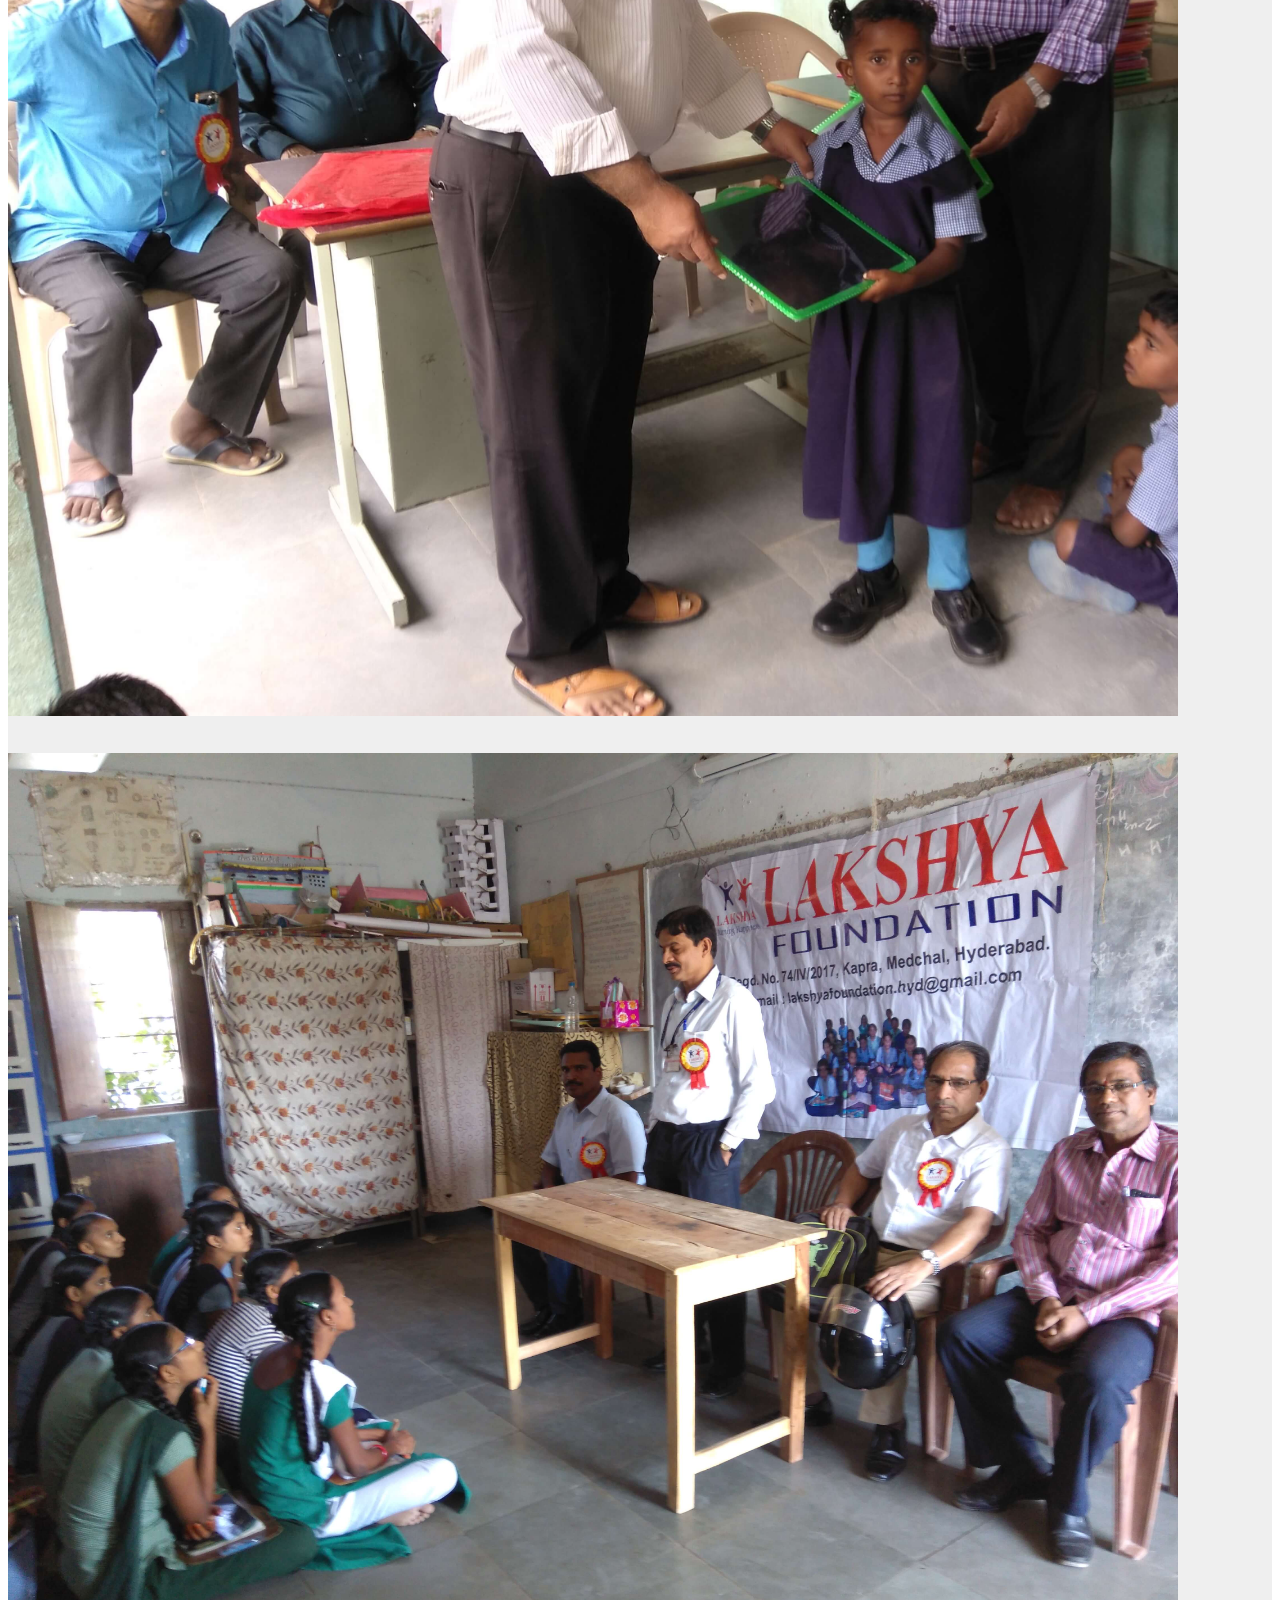
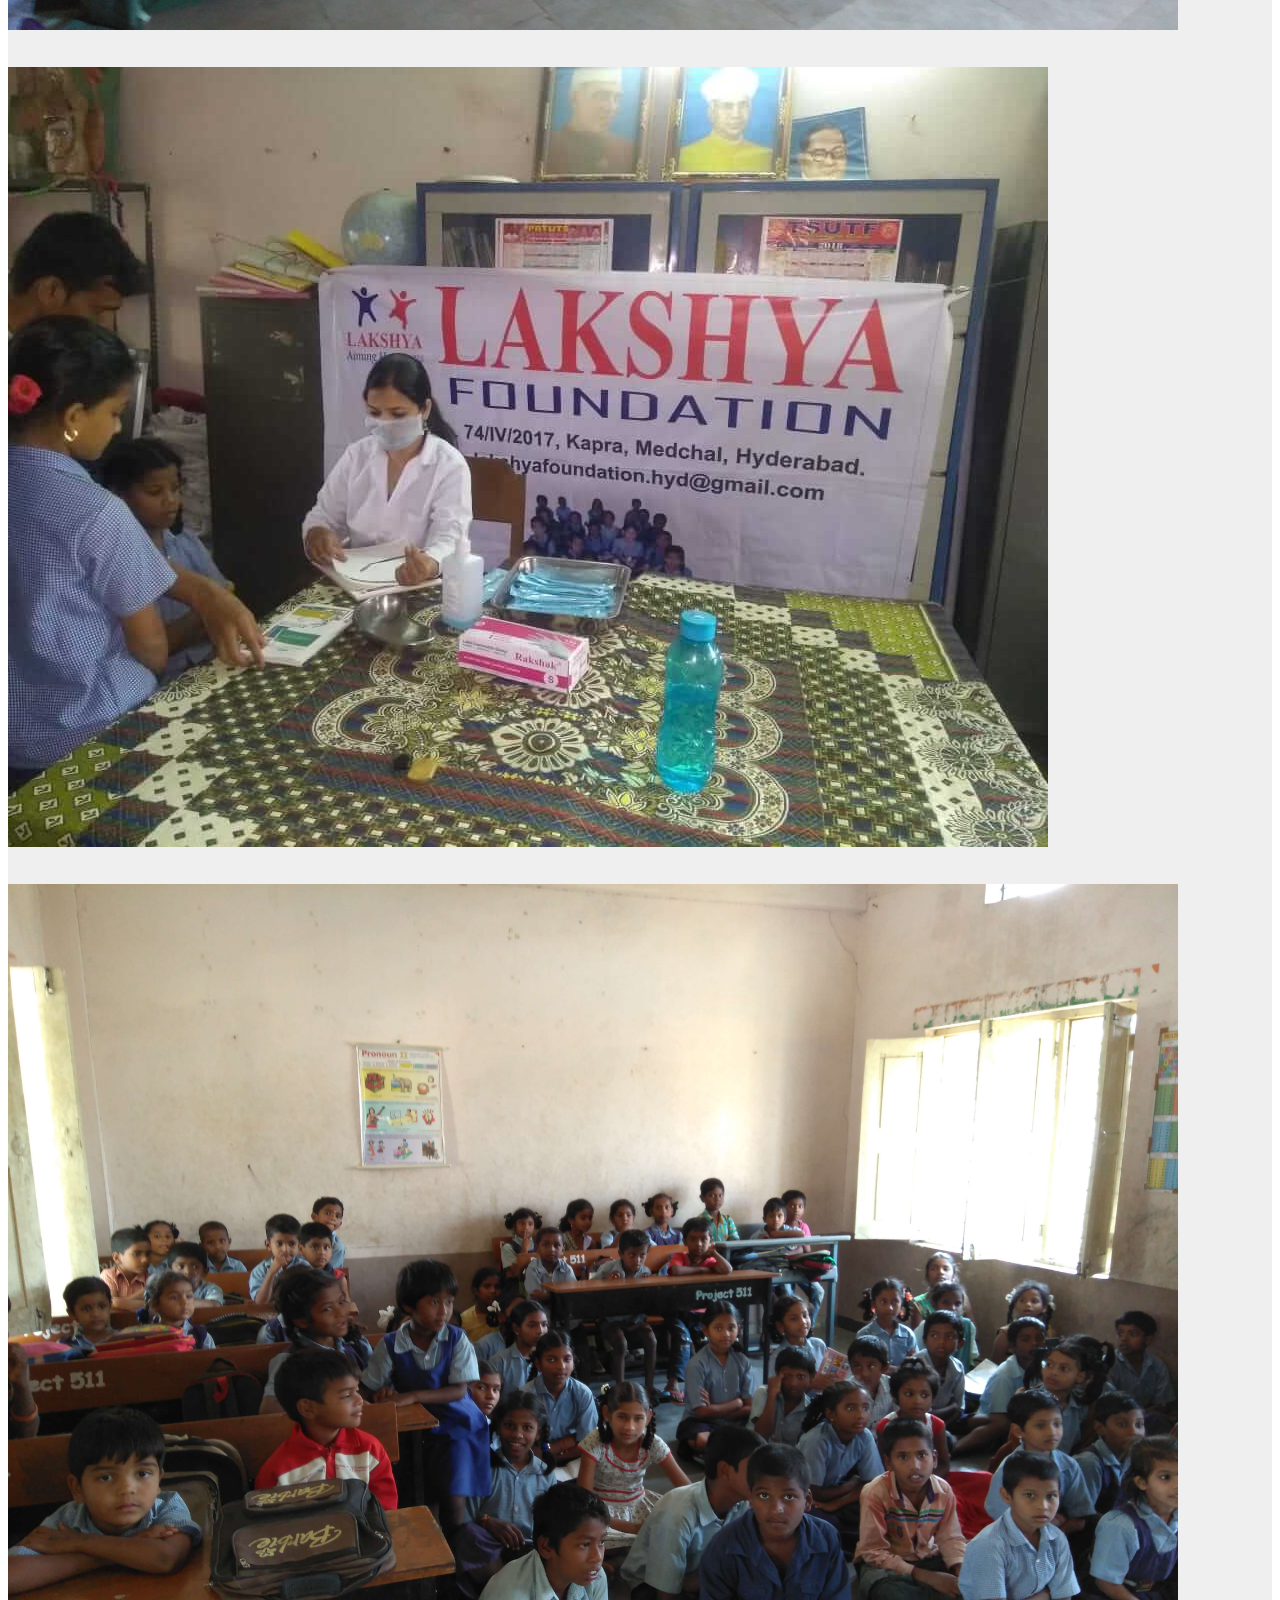
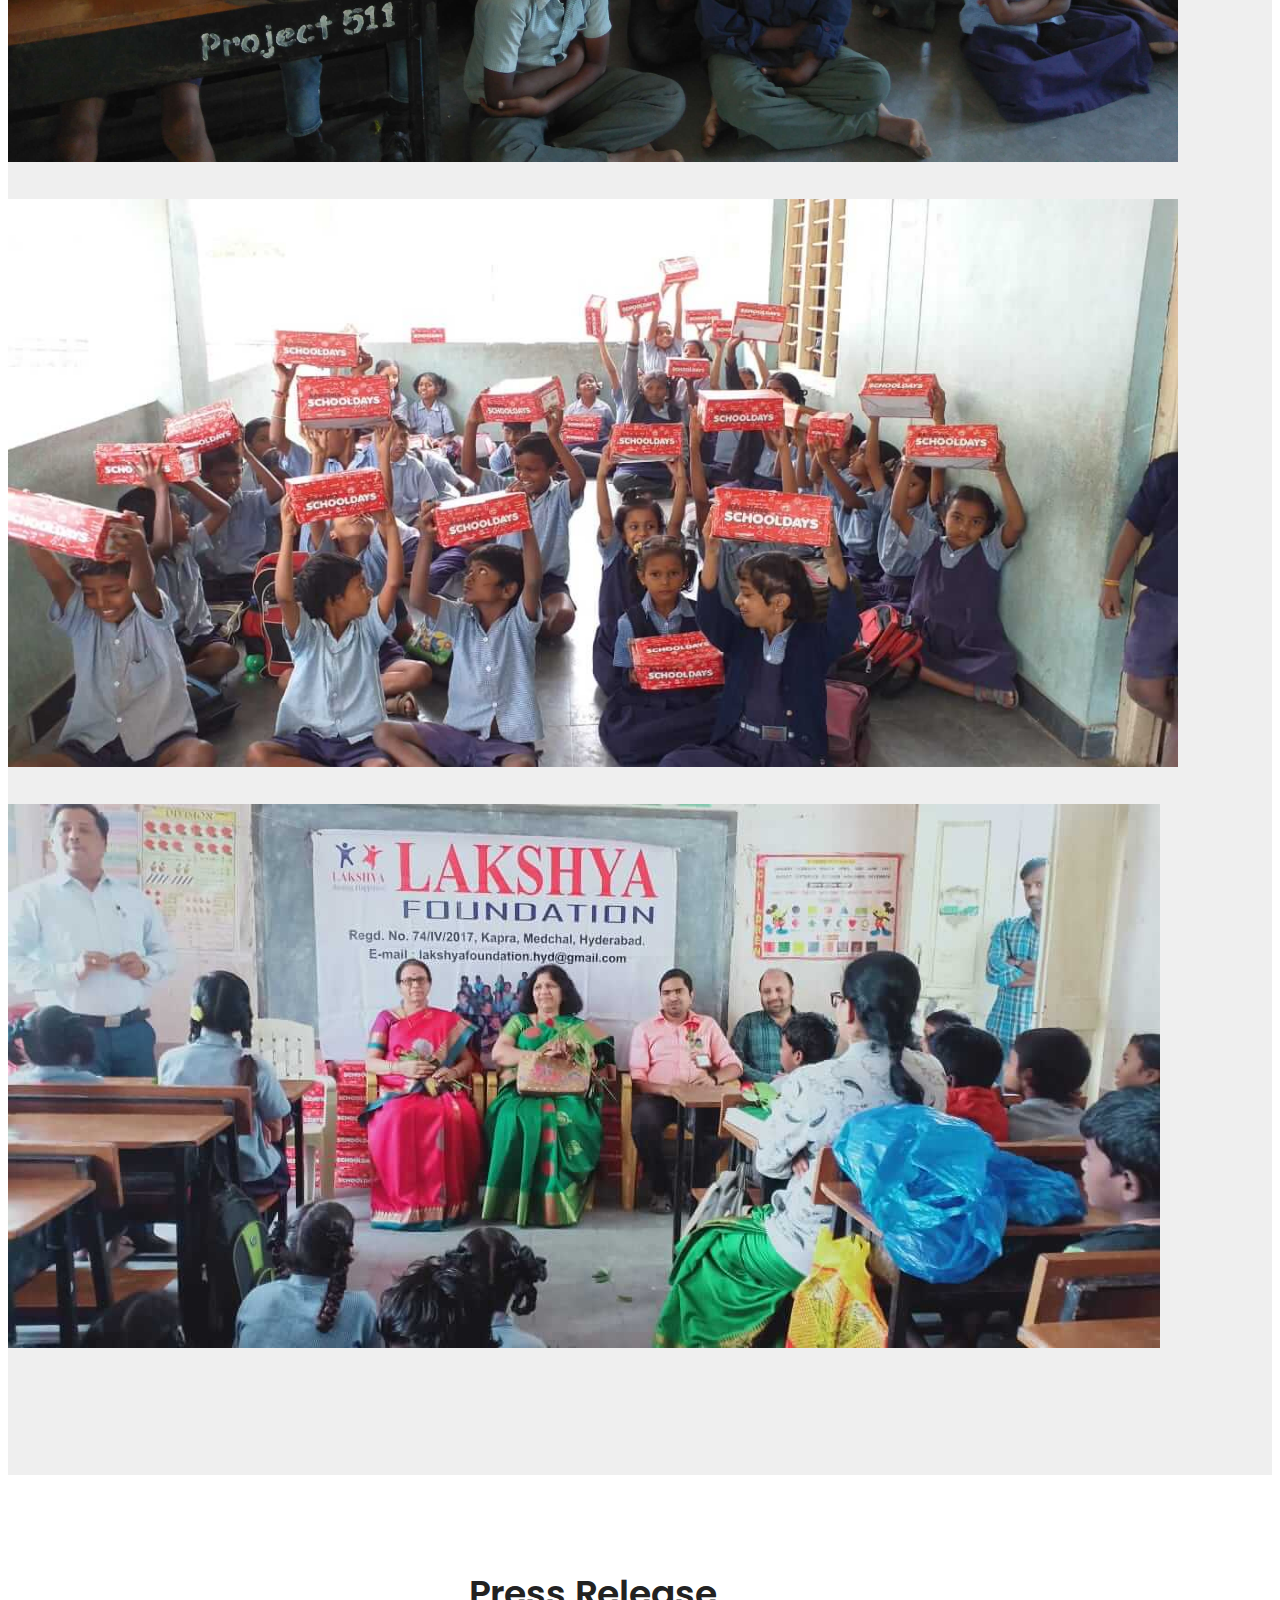
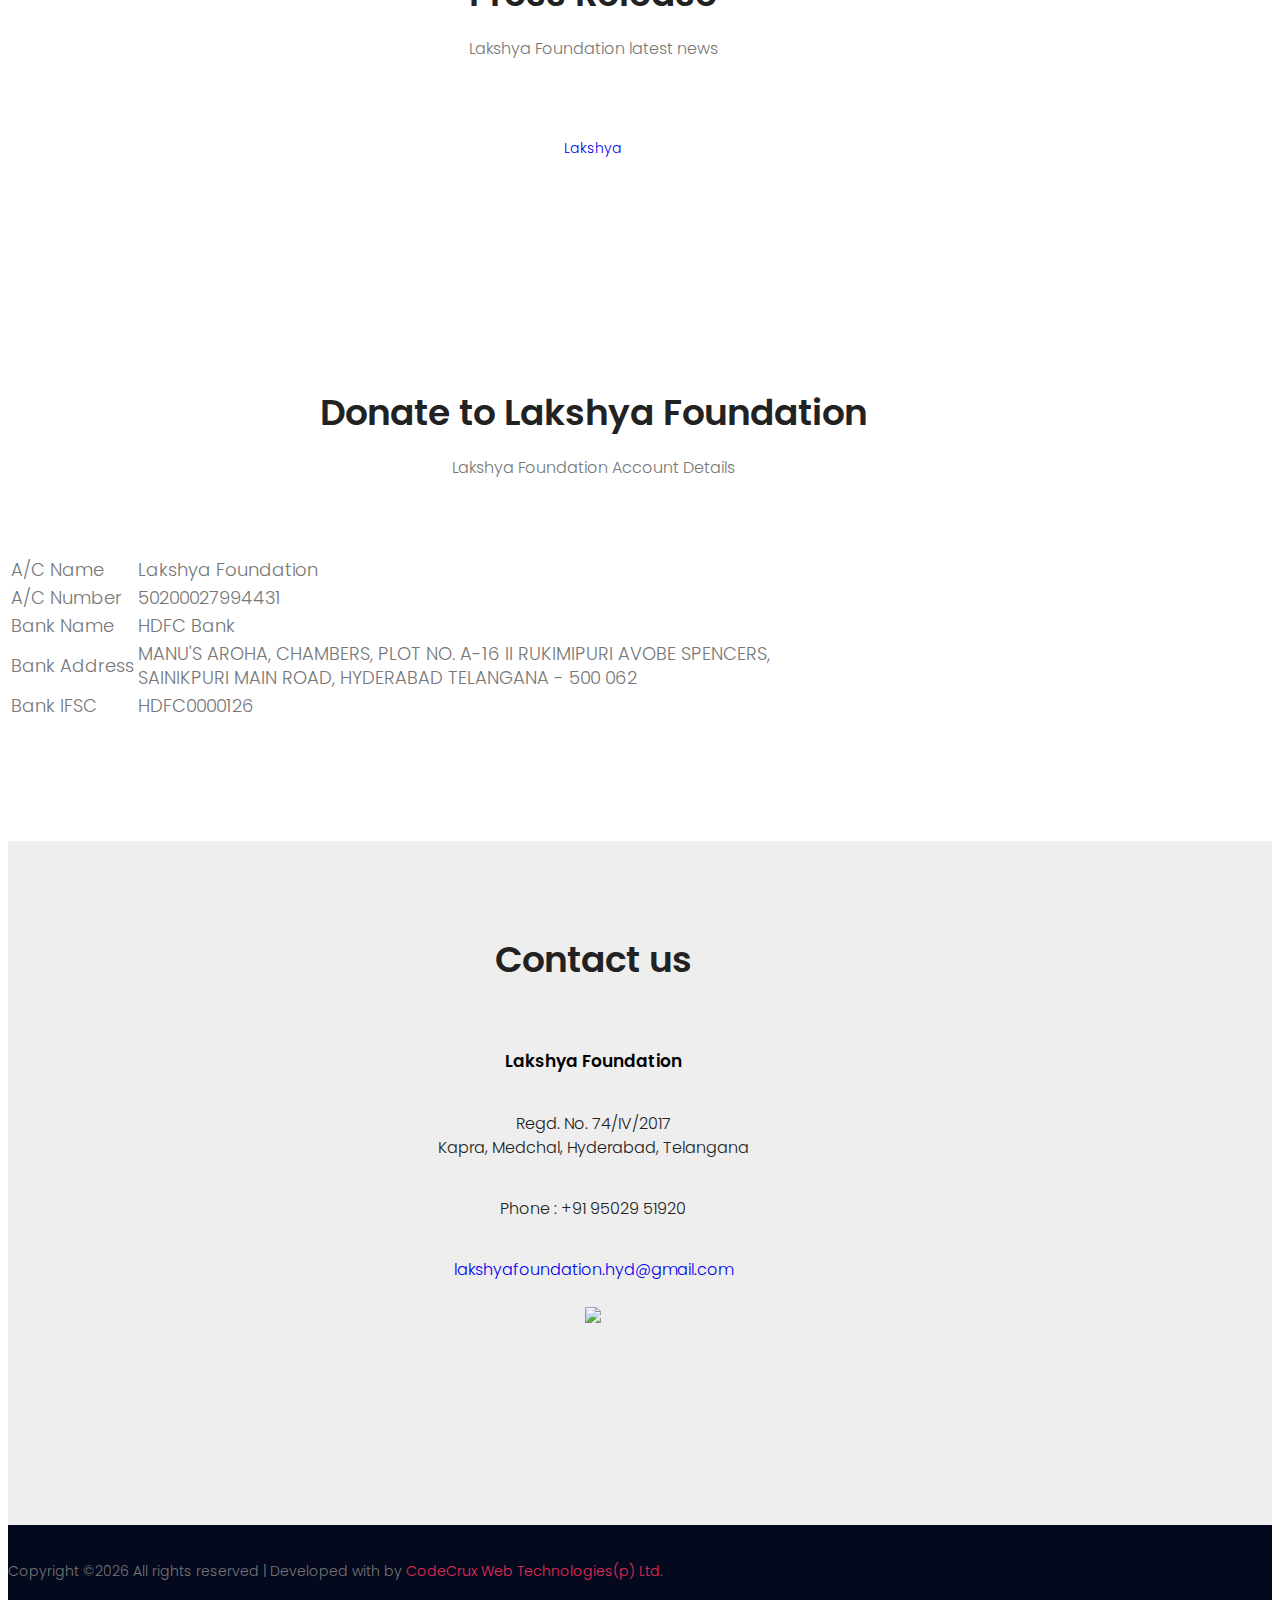
==== commit ebb3bbf9: "ui fix" ====
--- a/index.html
+++ b/index.html
@@ -64,17 +64,9 @@
             <div class="banner_inner d-flex align-items-center">
             	<div class="overlay bg-parallax" data-stellar-ratio="0.9" data-stellar-vertical-offset="0" data-background="">
               </div>
-      				<!-- <div class="container">
-      					<div class="banner_content text-center">
-      						<h5>We need your Help to serve the people</h5>
-      						<h3>Lakshya Foundation<br> Make the Change</h3>
-      						<a class="main_btn" href="#donate">Donate</a>
-      					</div>
-      				</div> -->
             </div>
            
         </section>
-        <!--================End Home Banner Area =================-->
 
         <!--================Welcome Area =================-->
         <section class="welcome_area p_120" id="about">
@@ -83,7 +75,7 @@
         			<h2>About </h2>
         		</div>
         		<div class="row welcome_inner">
-        			<div class="col-lg-6">
+        			<div class="col-md-12">
         				<div class="welcome_text">
         					<h4>Welcome to Lakshya</h4>
         					<p>Children are the most valuable asset of a nation irrespective of their
@@ -97,21 +89,17 @@
                   </p>
         				</div>
         			</div>
-        			<div class="col-lg-6">
+
+        		</div>
+            <div class="row welcome_inner">
+              <div class="col-md-6">
         				<div class="welcome_img">
-        					<img class="img-fluid" src="img/welcome-to-lakshya.png" alt="welcome-to-lakshya">
+        					<img class="img-fluid" src="img/child.2.jpg" alt="child.2">
         				</div>
+                <br><br>
         			</div>
 
-        		</div><br><br>
-            <div class="row welcome_inner">
-              <div class="col-lg-6">
-        				<div class="welcome_img">
-        					<img class="img-fluid" src="img/child.2.jpg" alt="">
-        				</div>
-        			</div>
-
-        			<div class="col-lg-6">
+        			<div class="col-md-6">
         				<div class="welcome_text">
         					<p>You have been extremely benevolent in extending your
                     cooperation and support to me earlier for the help of children,
--- a/css/style.css
+++ b/css/style.css
@@ -454,21 +454,23 @@
 
 .home_banner_area .banner_inner {
   position: relative;
-  margin-top: -36px;
+  margin-top: -70px;
   overflow: hidden;
   width: 100%;
   min-height: 754px;
 }
 
 .home_banner_area .banner_inner .overlay {
-  background: url(../img/banner/home-banner.jpg) no-repeat scroll center center;
+  background: url(../img/banner/lakhya-new1.jpg) no-repeat scroll center center;
   position: absolute;
   left: 0;
   right: 0;
   top: 0;
-  height: 100%;
+  height: 85%;
   bottom: 0;
   z-index: -1;
+   background-size: 100% 80%;
+
 }
 
 .home_banner_area .banner_inner .banner_content {
@@ -716,7 +718,7 @@
 }
 
 .dontation_item {
-  padding: 30px;
+  padding: 15px;
 }
 
 .dontation_item .media {
@@ -739,6 +741,7 @@
   font-size: 14px;
   line-height: 24px;
   font-weight: 300;
+  margin-left: 35px;
 }
 
 .dontation_item .media .d-flex {
@@ -806,7 +809,6 @@
 }
 
 .welcome_text p {
-  max-width: 495px;
   line-height: 24px;
   font-family: "Poppins", sans-serif;
   font-size: 16px;
@@ -2155,7 +2157,7 @@
   height: 230px;
   width: 230px;
 }
-.mx-auto h4{
+/*.mx-auto h4{
   text-align: center;
   color: #000;
 }
@@ -2243,7 +2245,7 @@
   font-family: "Poppins", sans-serif;
   font-size: 14px;
   font-weight: 300;
-}
+}*/
 
 /* End Testimonials Area css
 ============================================================================================ */
@@ -2256,11 +2258,10 @@
   margin-bottom: 15px;
 
 }
-
 .feature_item-1 h4 {
   font-size: 18px;
   font-weight: 600;
-  color: #000;
+  /*color: #000;*/
   text-transform: uppercase;
   font-family: "Poppins", sans-serif;
   margin-bottom: 15px;
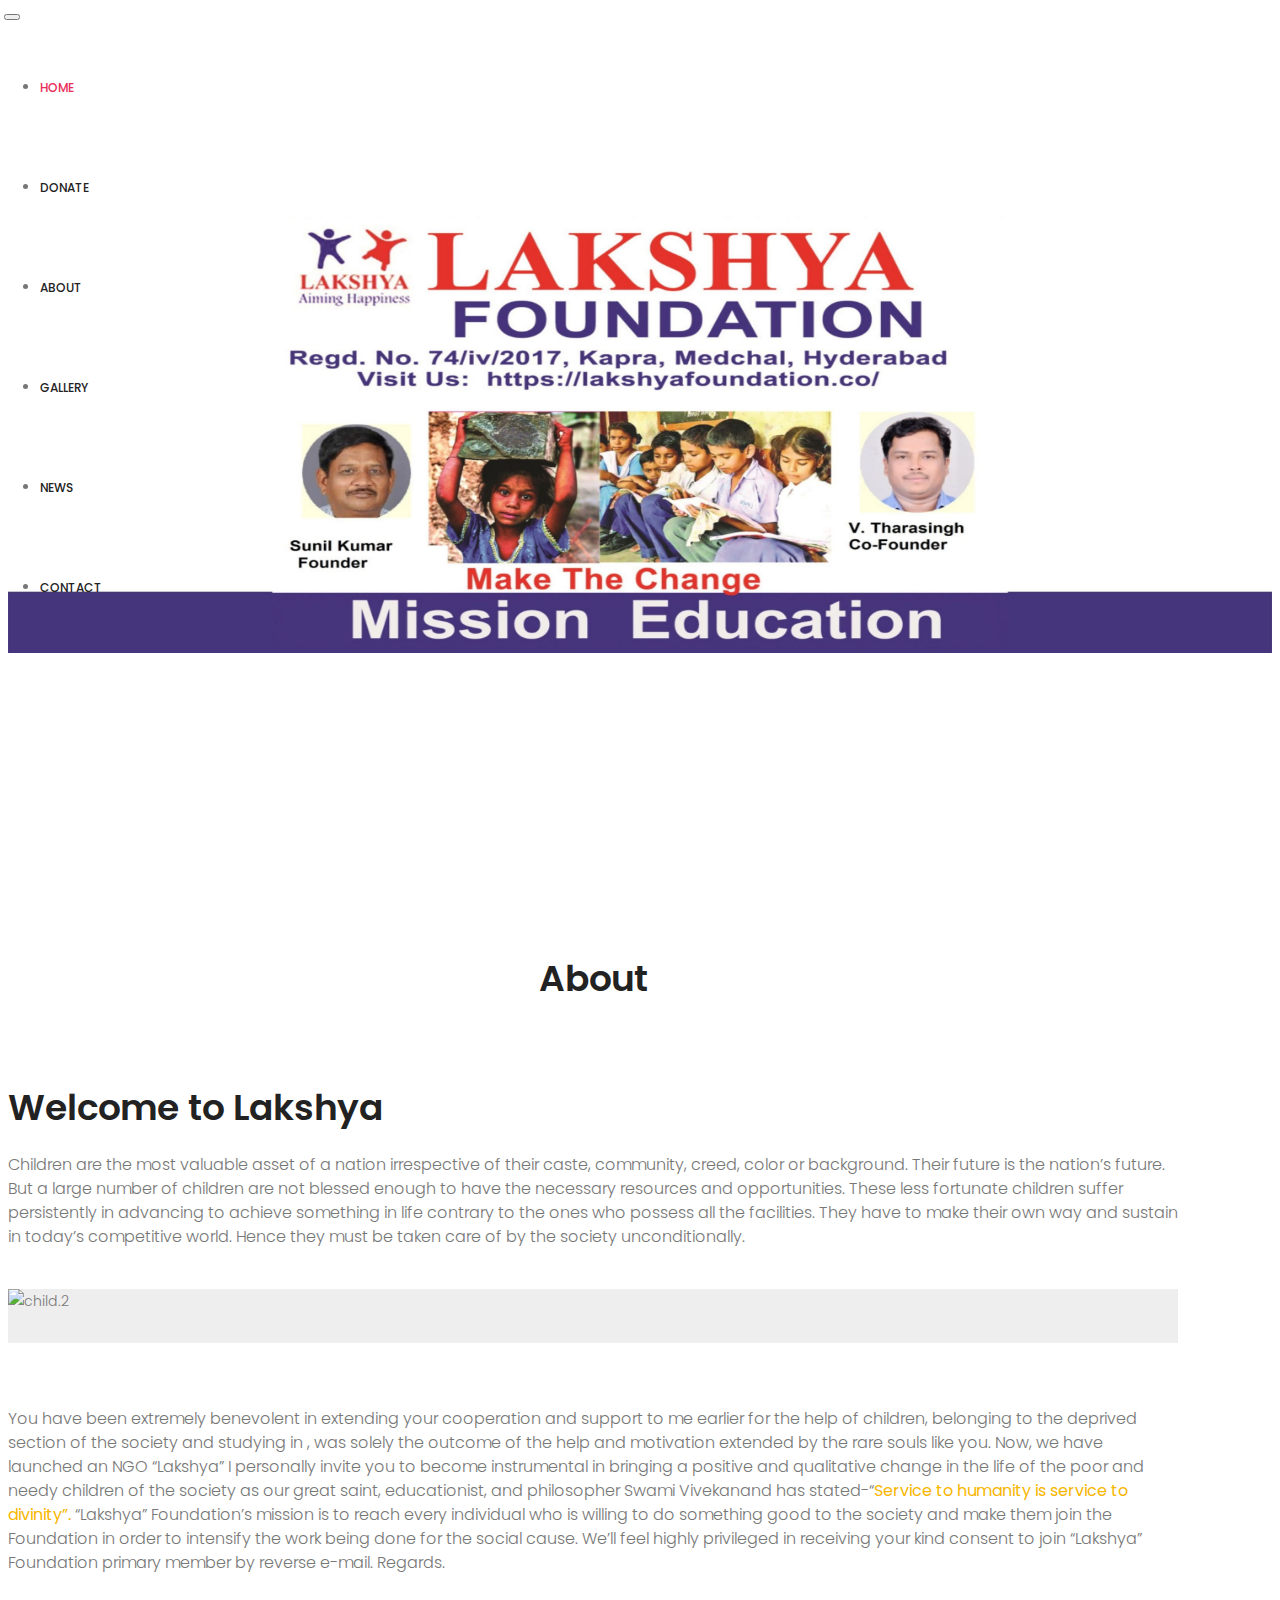
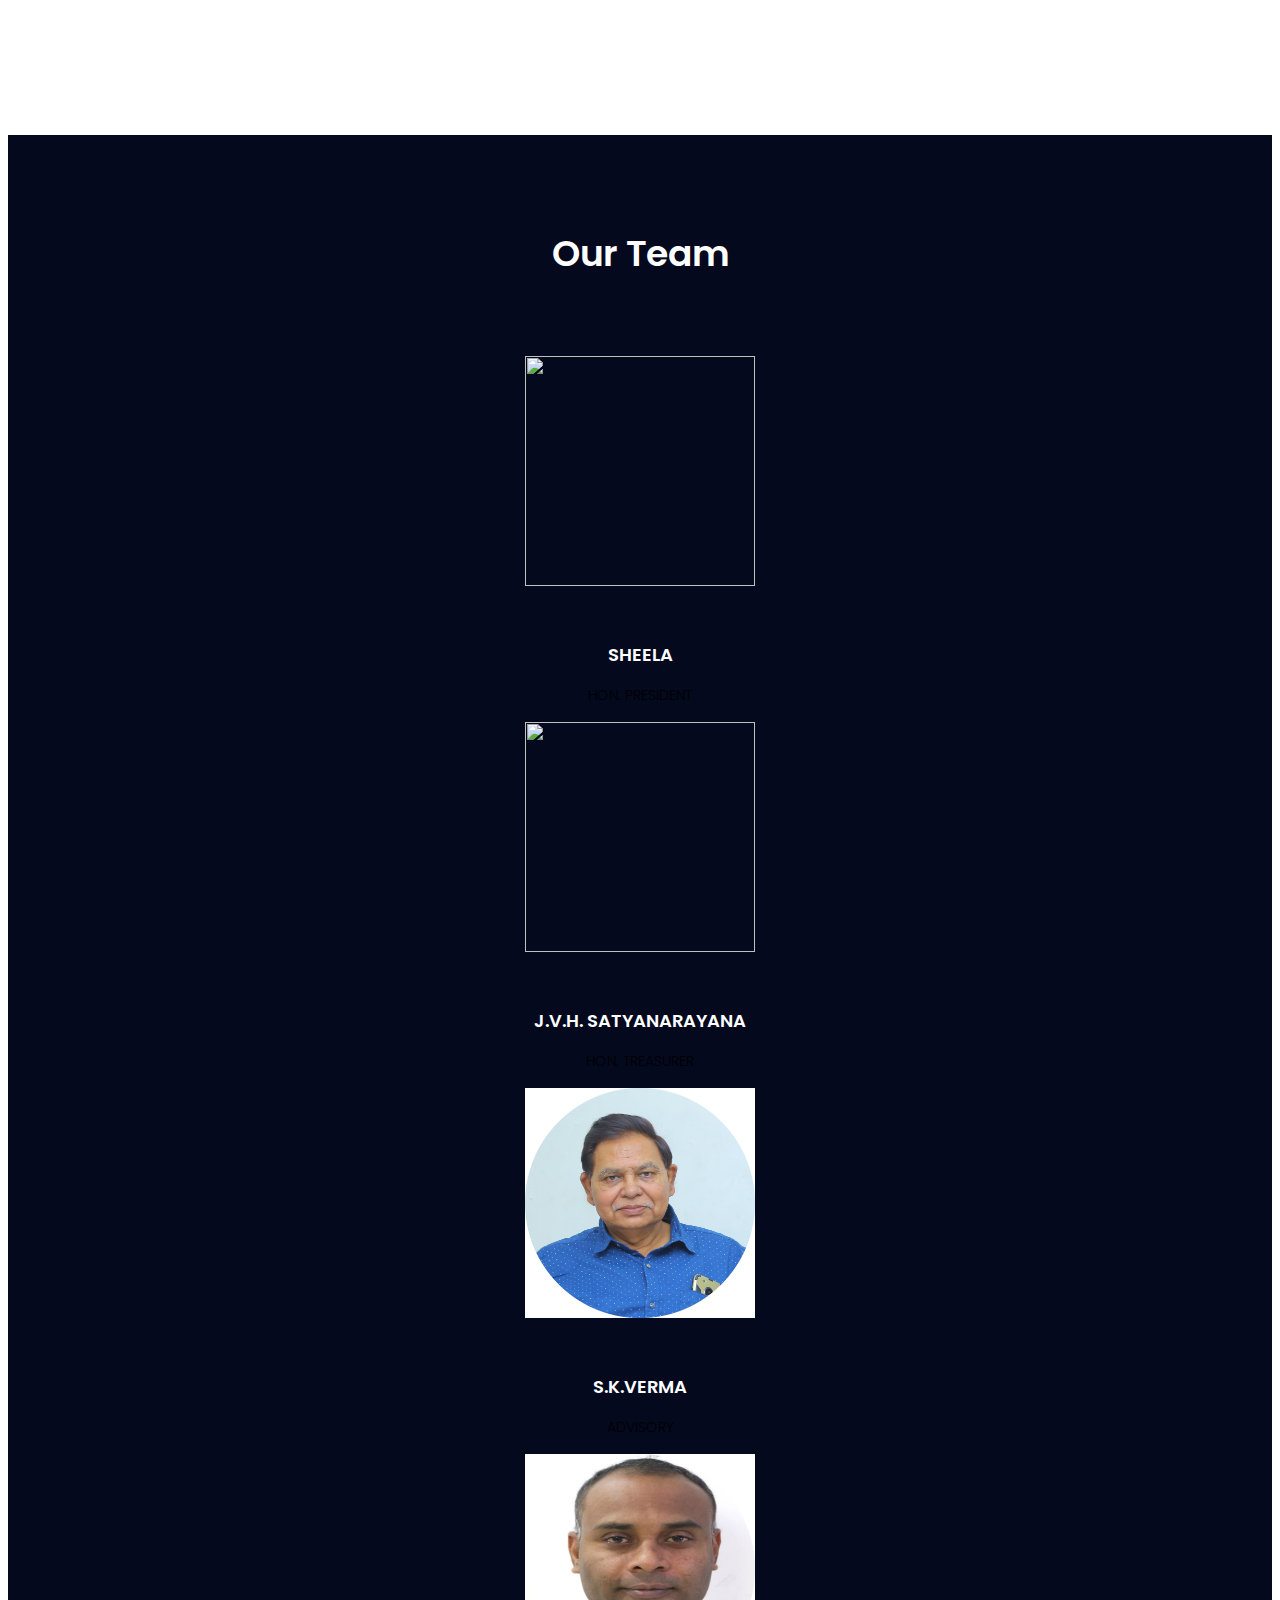
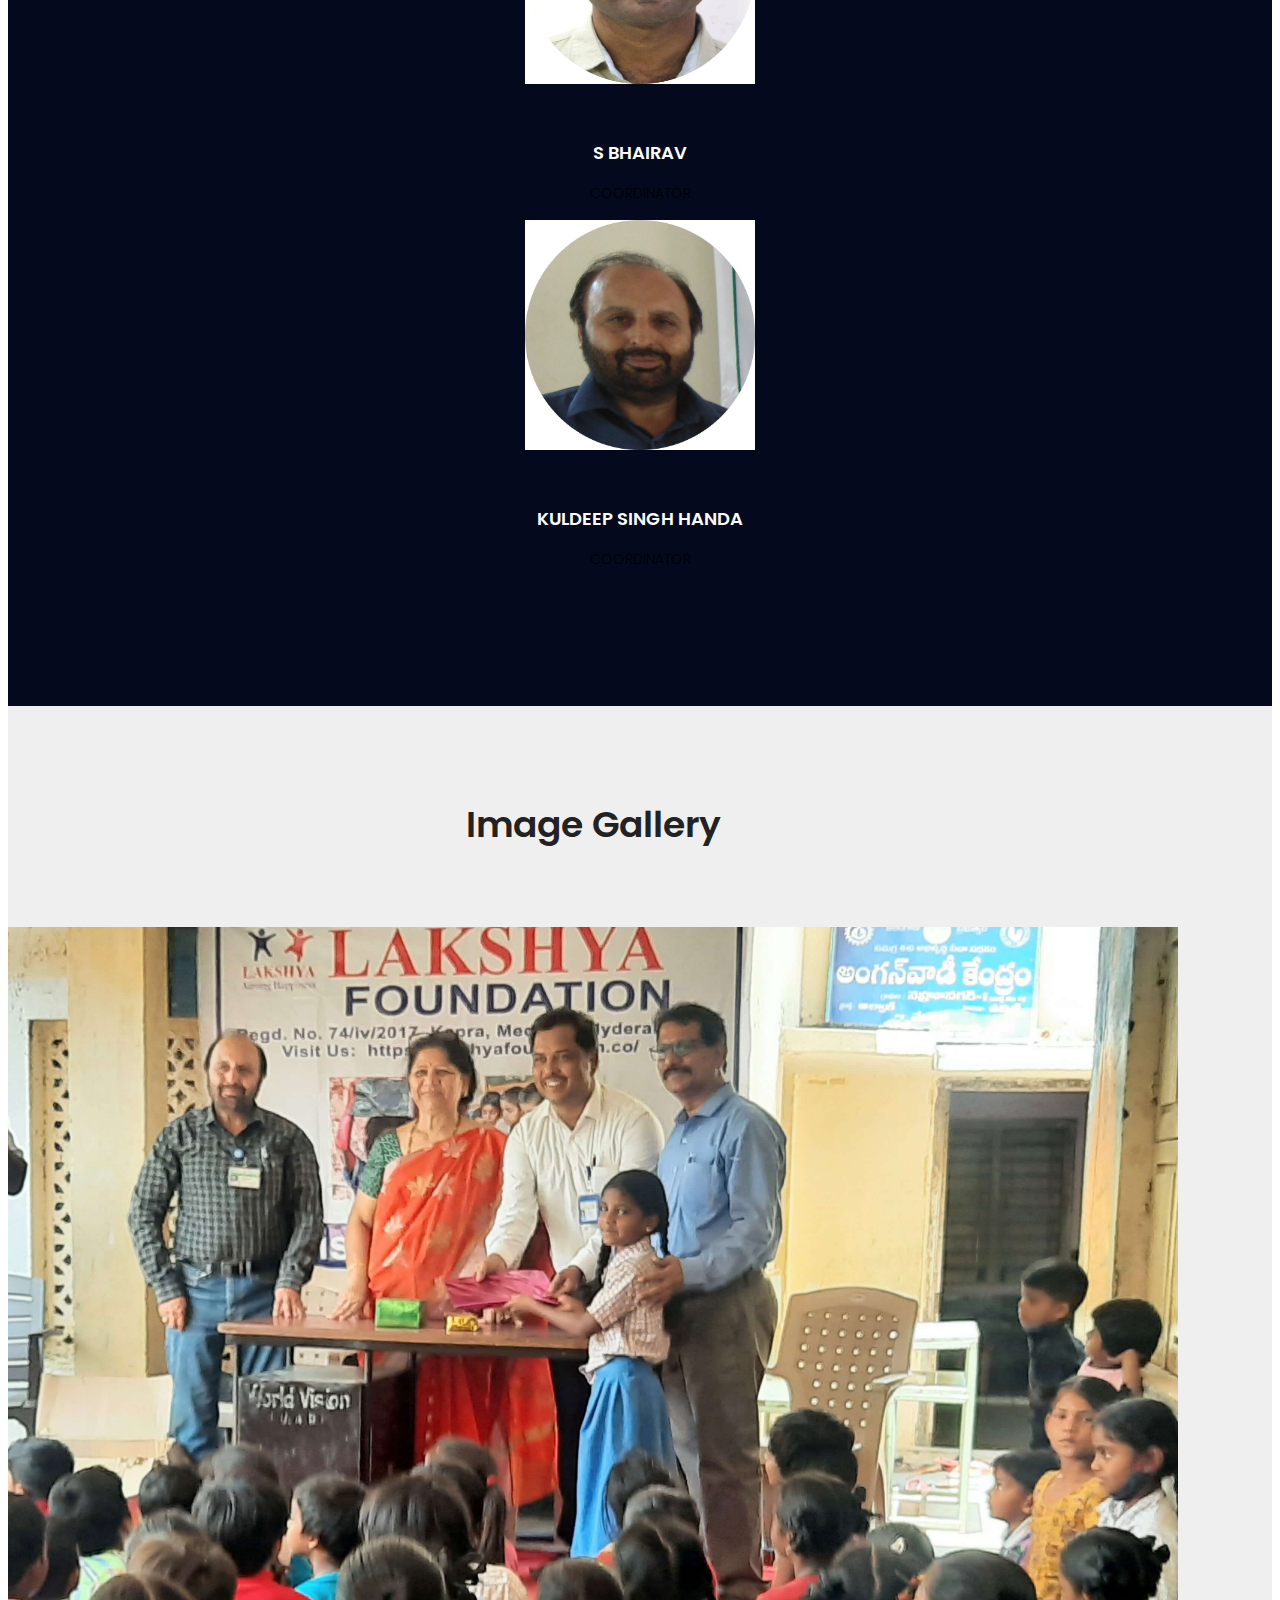
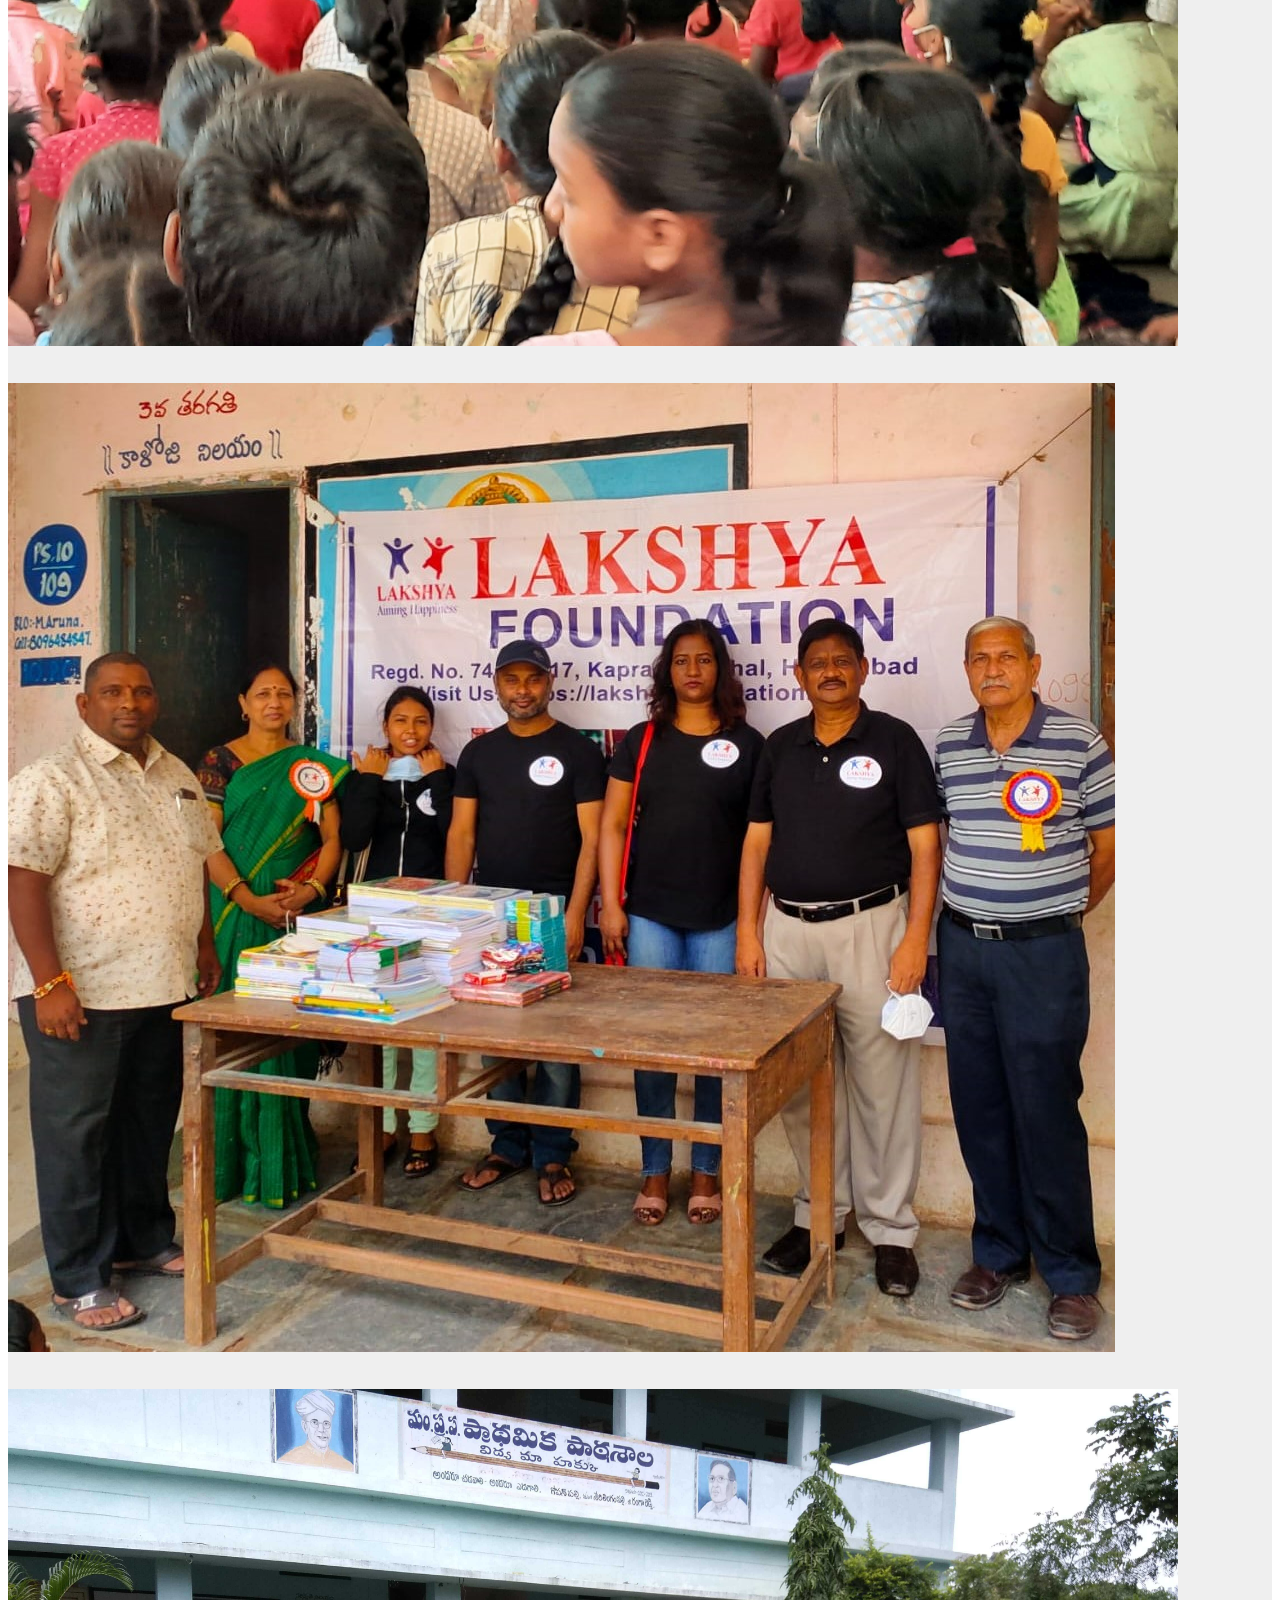
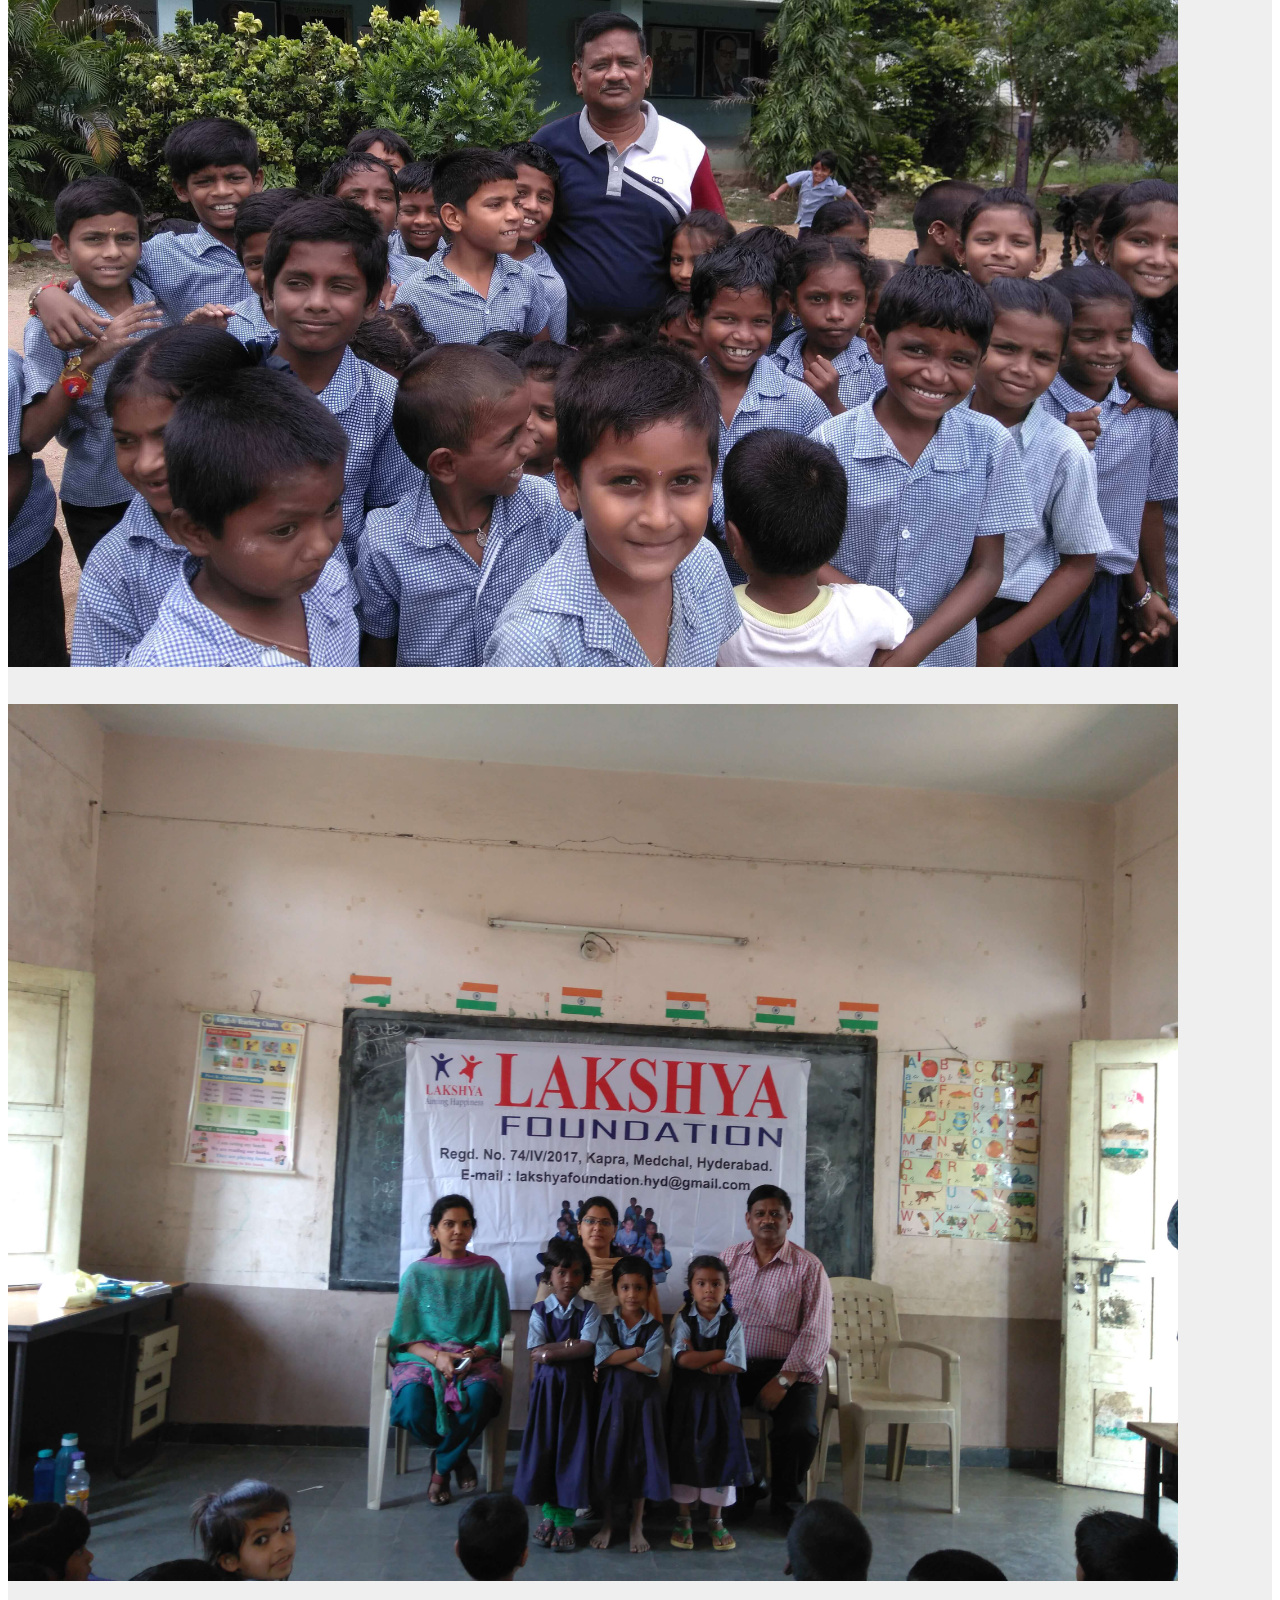
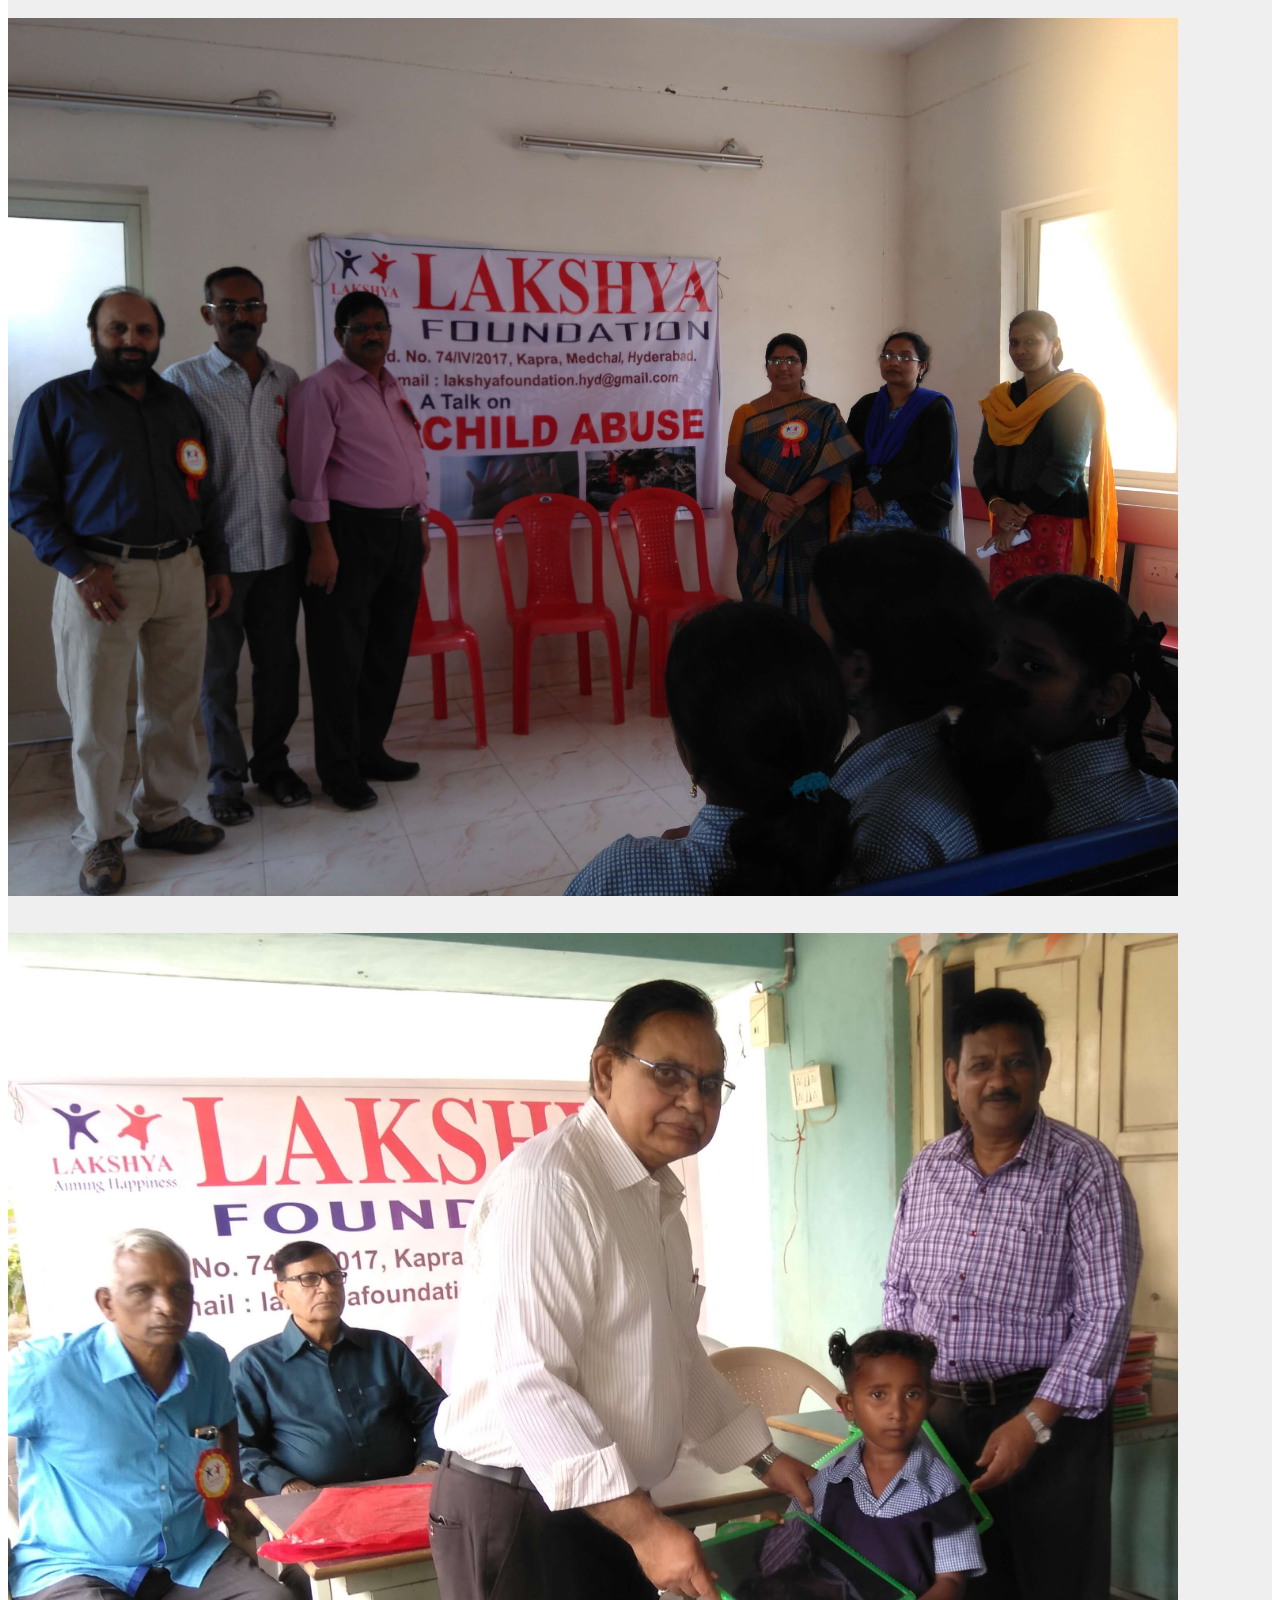
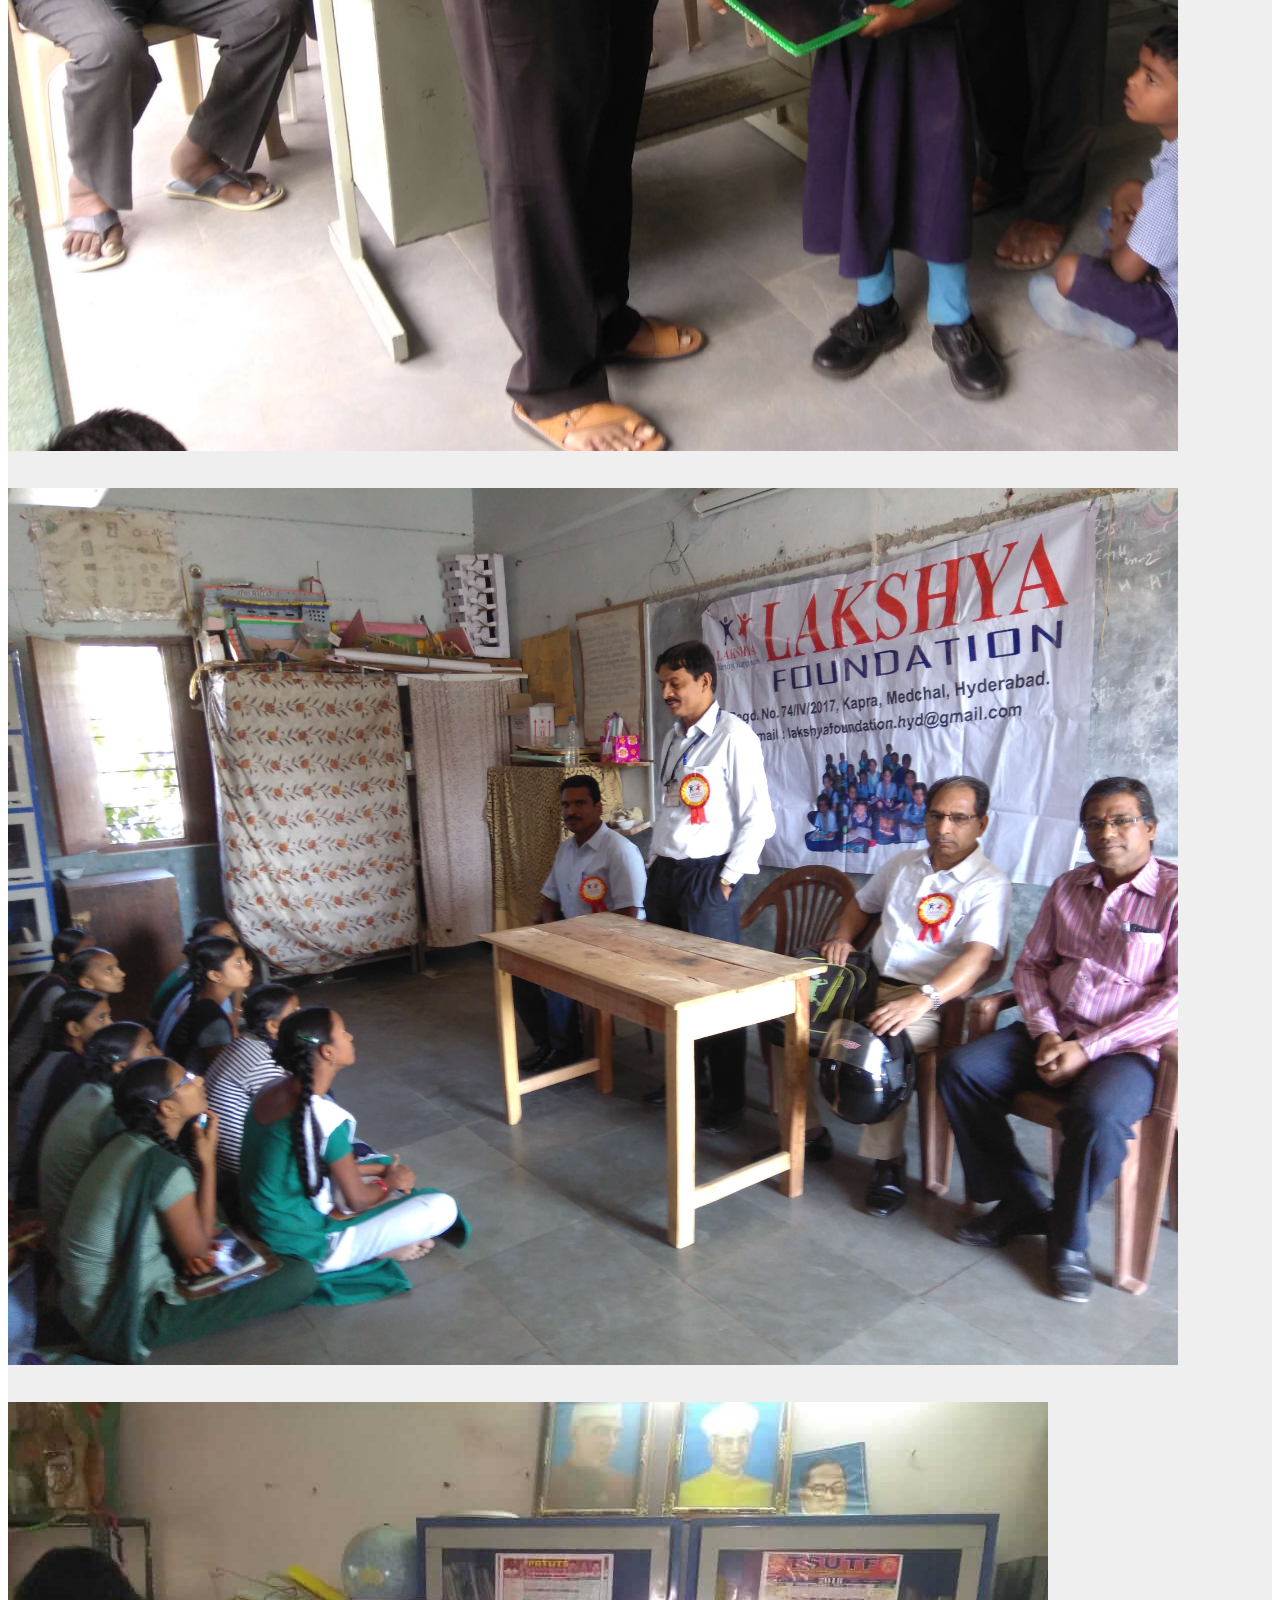
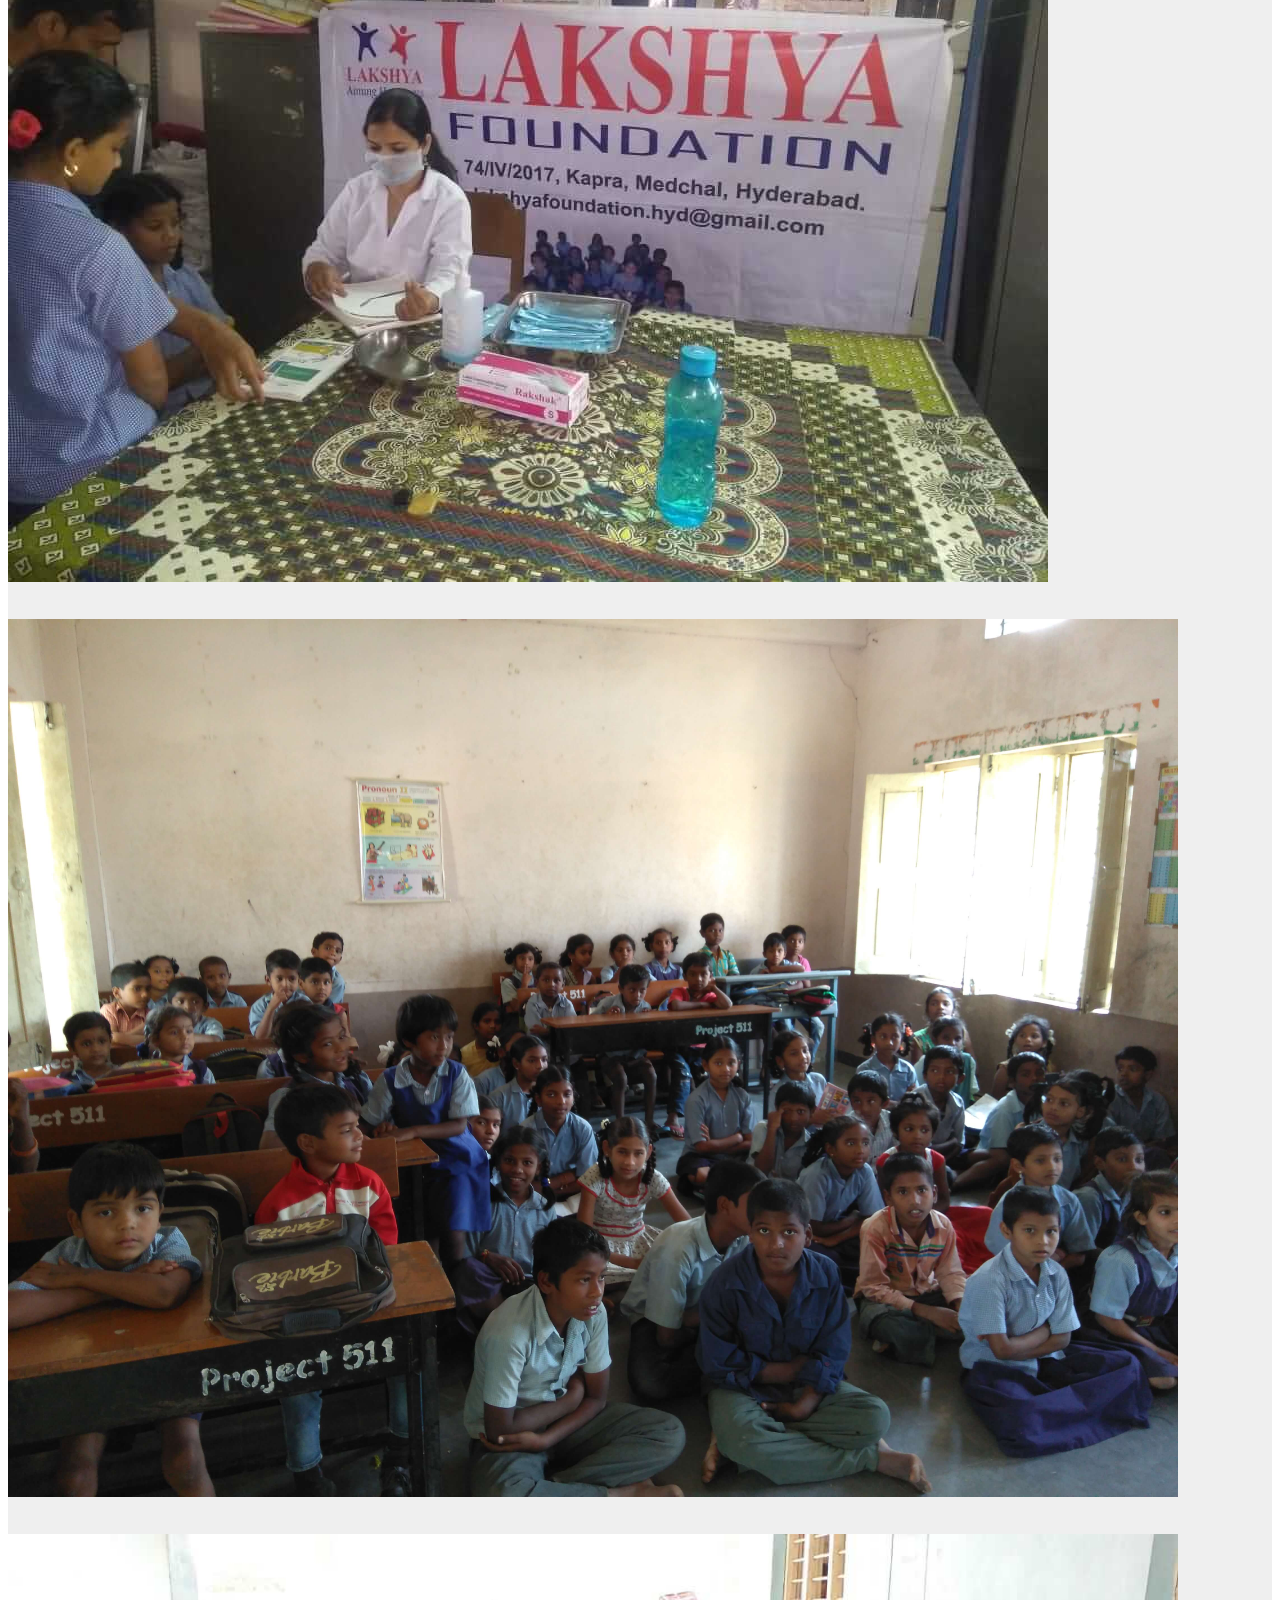
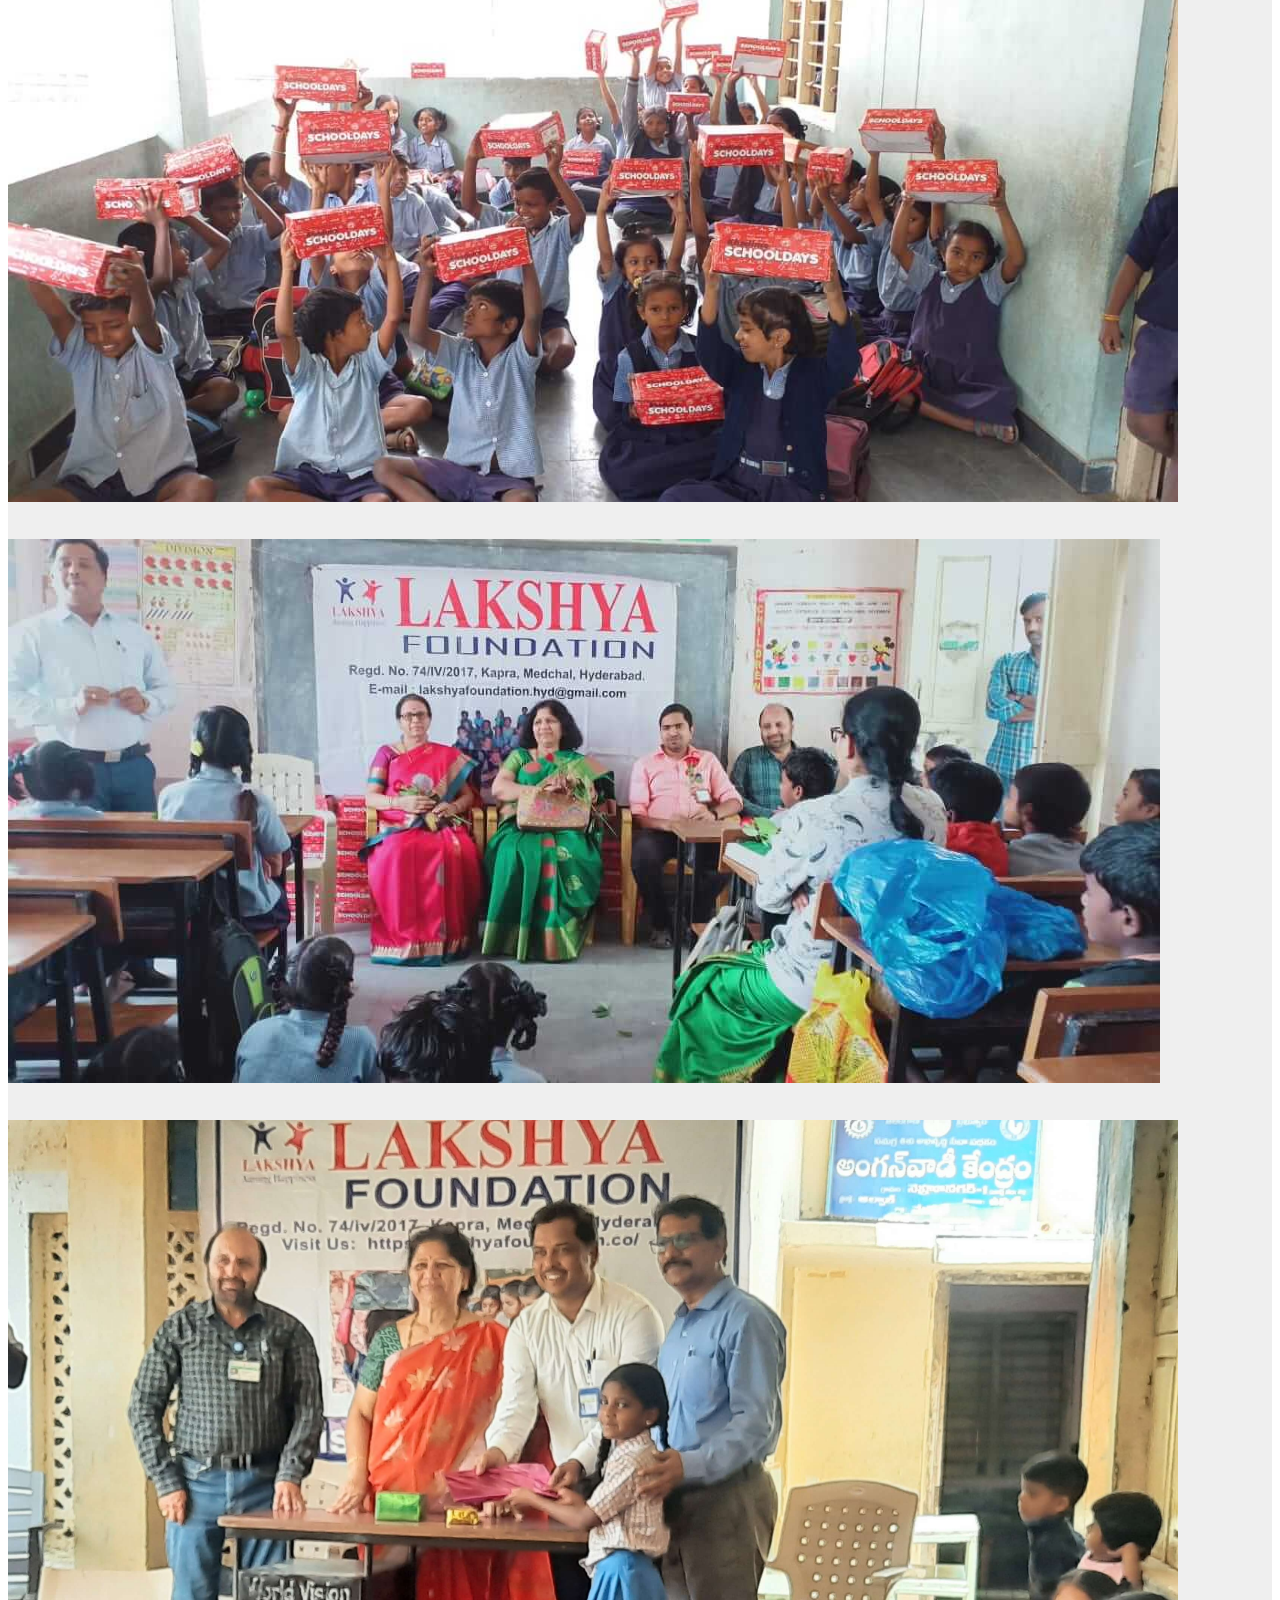
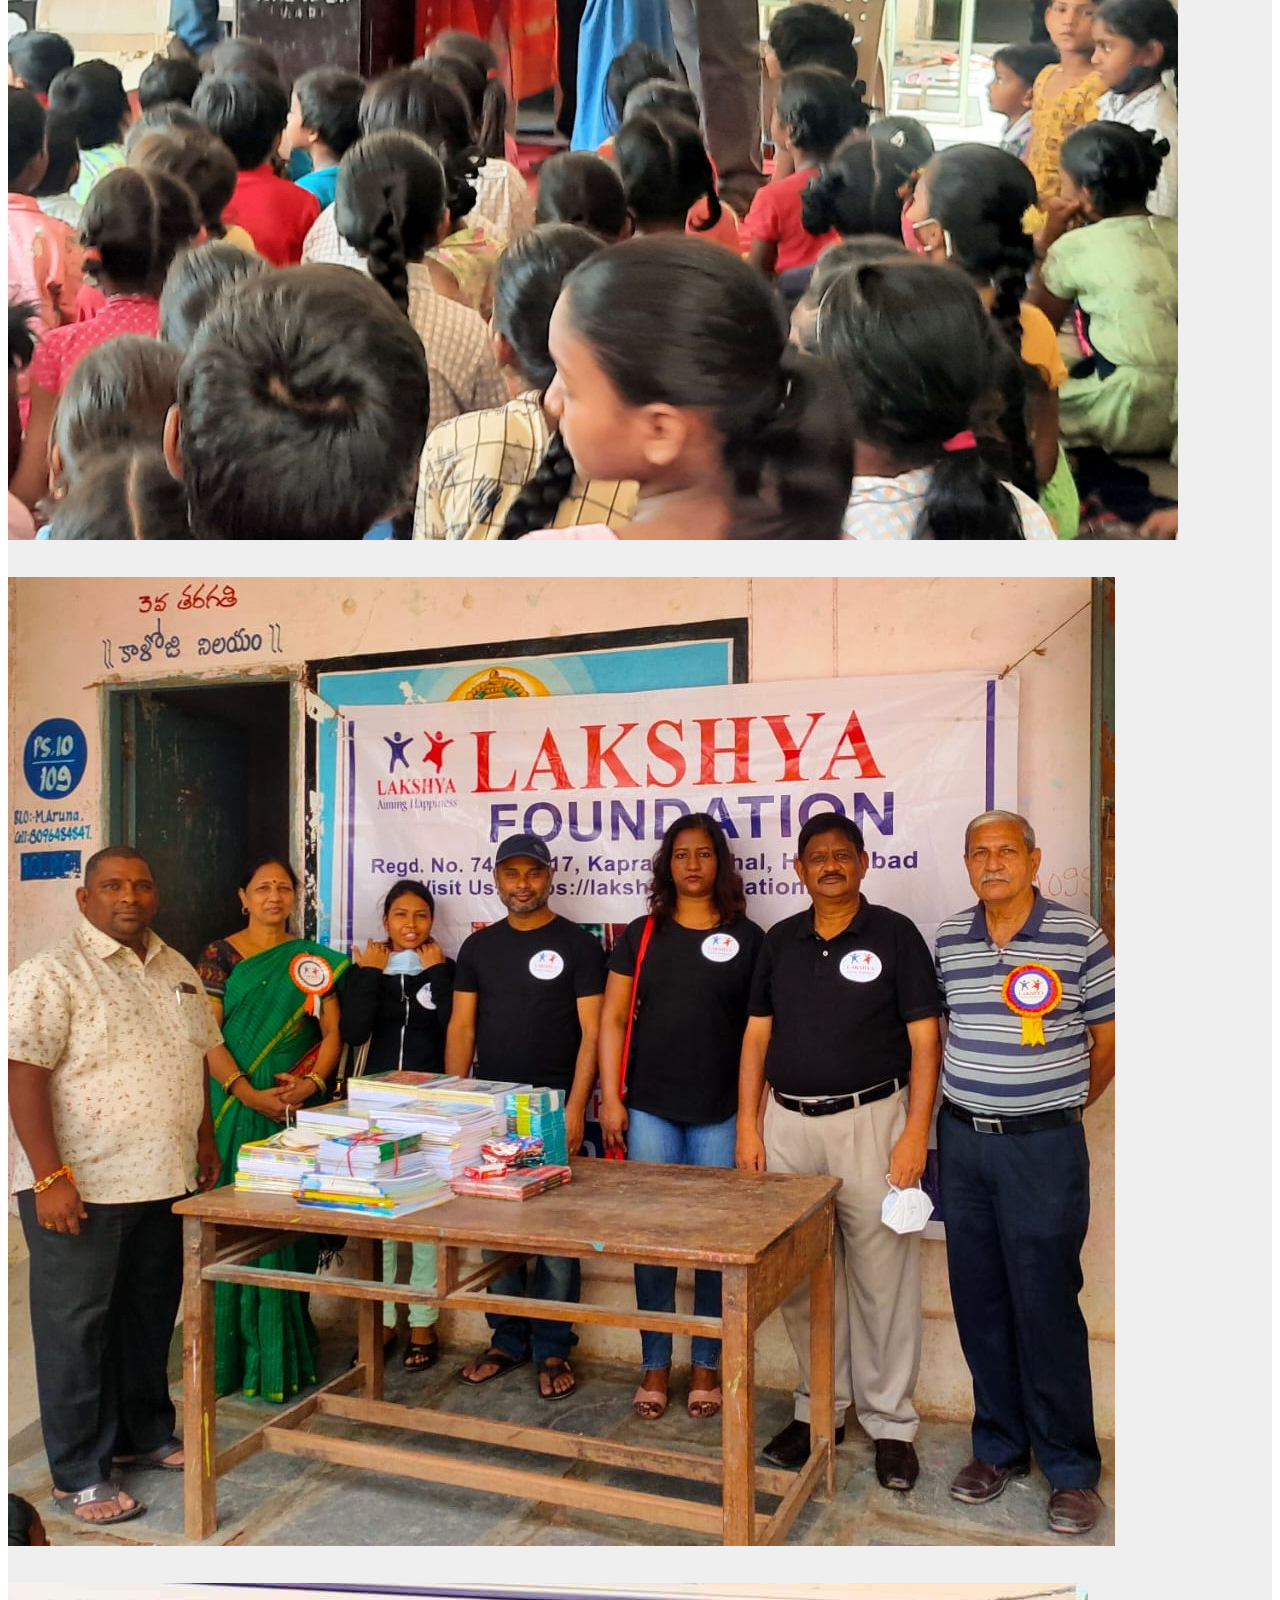
==== commit f0cc2fcc: "images added" ====
--- a/index.html
+++ b/index.html
@@ -130,6 +130,9 @@
 
         <!--================Feature Area =================-->
         <section class="feature_area p_120">
+          <div class="main_title">
+            <h2 style="color:white;">Our Team</h2>
+          </div>
           <div class="row feature_inner">
 
             <div class="col-lg-3">
@@ -158,14 +161,6 @@
 
             <div class="col-lg-3">
               <div class="feature_item-1">
-                <img class="mx-auto rounded-circle" src="./img/event/ankita.jpeg" alt=""><br><br>
-                <h4>ANKITA GAUTAM</h4>
-                <p class="text-muted">SECERATARY</p>
-              </div>
-            </div>
-
-            <div class="col-lg-3">
-              <div class="feature_item-1">
                 <img class="mx-auto rounded-circle" src="./img/event/sbhairav.jpg" alt="sbhairav"><br><br>
                 <h4>S BHAIRAV</h4>
                 <p class="text-muted">COORDINATOR</p>
@@ -187,94 +182,6 @@
         </section>
         <!--================End Feature Area =================-->
 
-        <!--================Testimonials Area =================-->
-        <!-- <section class="event_area p_120" id="team">
-          <div class="container">
-            <div class="main_title" >
-              <h2> Teams</h2>
-              <p>Meet Lakshya Foundation Team</p>
-            </div>
-            <div class="row feature_inner">
-              <div class="col-lg-4">
-                <div class="feature_item-1">
-                  <img class="mx-auto rounded-circle" src="img/event/sunil.jpg" alt=""><br><br>
-                  <h4>SUNIL KUMAR</h4>
-                  <p class="text-muted">FOUNDER</p>
-                </div>
-              </div>
-
-              <div class="col-lg-4">
-                <div class="feature_item-1">
-                  <img class="mx-auto rounded-circle" src="img/event/tharasingh.jpg" alt=""><br><br>
-                  <h4>V.THARASINGH</h4>
-                  <p class="text-muted">CO-FOUNDER</p>
-                </div>
-              </div>
-
-              <div class="col-lg-4">
-                <div class="feature_item-1">
-                  <img class="mx-auto rounded-circle" src="img/event/sheela.jpg" alt=""><br><br>
-                  <h4>SHEElA</h4>
-                  <p class="text-muted">HON. PRESIDENT</p>
-                </div>
-              </div>
-
-              <div class="col-lg-4">
-                <div class="feature_item-1">
-                  <img class="mx-auto rounded-circle" src="img/event/abi.jpg" alt=""><br><br>
-                  <h4>ABHINAV CHATURVEDI</h4>
-                  <p class="text-muted">HON. SECERATARY</p>
-                </div>
-              </div>
-
-              <div class="col-lg-4">
-                <div class="feature_item-1">
-                  <img class="mx-auto rounded-circle" src="./img/event/satyam-1.jpg" alt=""><br><br>
-                  <h4>J.V.H. SATYANARAYANA</h4>
-                  <p class="text-muted">HON. TREASURER</p>
-                </div>
-              </div>
-
-              <div class="col-lg-4">
-                <div class="feature_item-1">
-                  <img class="mx-auto rounded-circle" src="./img/event/D.K.Bhatt.jpeg" alt=><br><br>
-                  <h4>D.K. BHATT</h4>
-                  <p class="text-muted">ADVISORY COMMITTEE</p>
-                </div>
-              </div>
-
-              <div class="col-lg-4">
-                <div class="feature_item-1">
-                  <img class="mx-auto rounded-circle" src="./img/event/S. K.Verma.jpeg" alt=""><br><br>
-                  <h4>S.K.VERMA</h4>
-                  <p class="text-muted">ADVISORY COMMITTEE</p>
-                </div>
-              </div>
-
-              <div class="col-lg-4">
-                <div class="feature_item-1">
-                  <img class="mx-auto rounded-circle" src="./img/event/shikha.jpeg" alt=""><br><br>
-                  <h4>SHIKHA SRIVASTAVA</h4>
-                  <p class="text-muted">EVENT COORDINATOR</p>
-                </div>
-              </div>
-
-              <div class="col-lg-4">
-                <div class="feature_item-1">
-                  <img class="mx-auto rounded-circle" src="./img/event/B. Praneeth.jpeg" alt=""><br><br>
-                  <h4>B. PRANEETH</h4>
-                  <p class="text-muted">COORDINATOR</p>
-                </div>
-              </div>
-
-            </div>
-          </div>
-        </section>
- -->
-
-
-
-        <!--================Causes Area =================-->
         <!-- <section class="causes_area p_120"> -->
           <section class="gallery_area p_120" id="gallery">
           	<div class="container">
@@ -381,6 +288,53 @@
                         </div>
                     </div>
                 </div>
+
+                <div class="col-md-4 col-sm-6 gallery_item">
+                  <div class="gallery_img">
+                      <img src="img/gallery/gallery-11.jpg" alt="">
+                      <div class="hover">
+                        <a class="light" href="img/gallery/gallery-11.jpg"><i class="fa fa-expand"></i></a>
+                      </div>
+                  </div>
+                </div>
+
+                <div class="col-md-4 col-sm-6 gallery_item">
+                  <div class="gallery_img">
+                      <img src="img/gallery/gallery-12.jpg" alt="">
+                      <div class="hover">
+                        <a class="light" href="img/gallery/gallery-12.jpg"><i class="fa fa-expand"></i></a>
+                      </div>
+                  </div>
+                </div>
+
+                <div class="col-md-4 col-sm-6 gallery_item">
+                  <div class="gallery_img">
+                      <img src="img/gallery/gallery-13.jpg" alt="">
+                      <div class="hover">
+                        <a class="light" href="img/gallery/gallery-13.jpg"><i class="fa fa-expand"></i></a>
+                      </div>
+                  </div>
+                </div>
+
+                <div class="col-md-4 col-sm-6 gallery_item">
+                  <div class="gallery_img">
+                      <img src="img/gallery/gallery-14.jpg" alt="">
+                      <div class="hover">
+                        <a class="light" href="img/gallery/gallery-14.jpg"><i class="fa fa-expand"></i></a>
+                      </div>
+                  </div>
+                </div>
+
+                <div class="col-md-4 col-sm-6 gallery_item">
+                  <div class="gallery_img">
+                      <img src="img/gallery/gallery-15.jpg" alt="">
+                      <div class="hover">
+                        <a class="light" href="img/gallery/gallery-15.jpg"><i class="fa fa-expand"></i></a>
+                      </div>
+                  </div>
+                </div>
+
+
 
               </div>
             </div>
